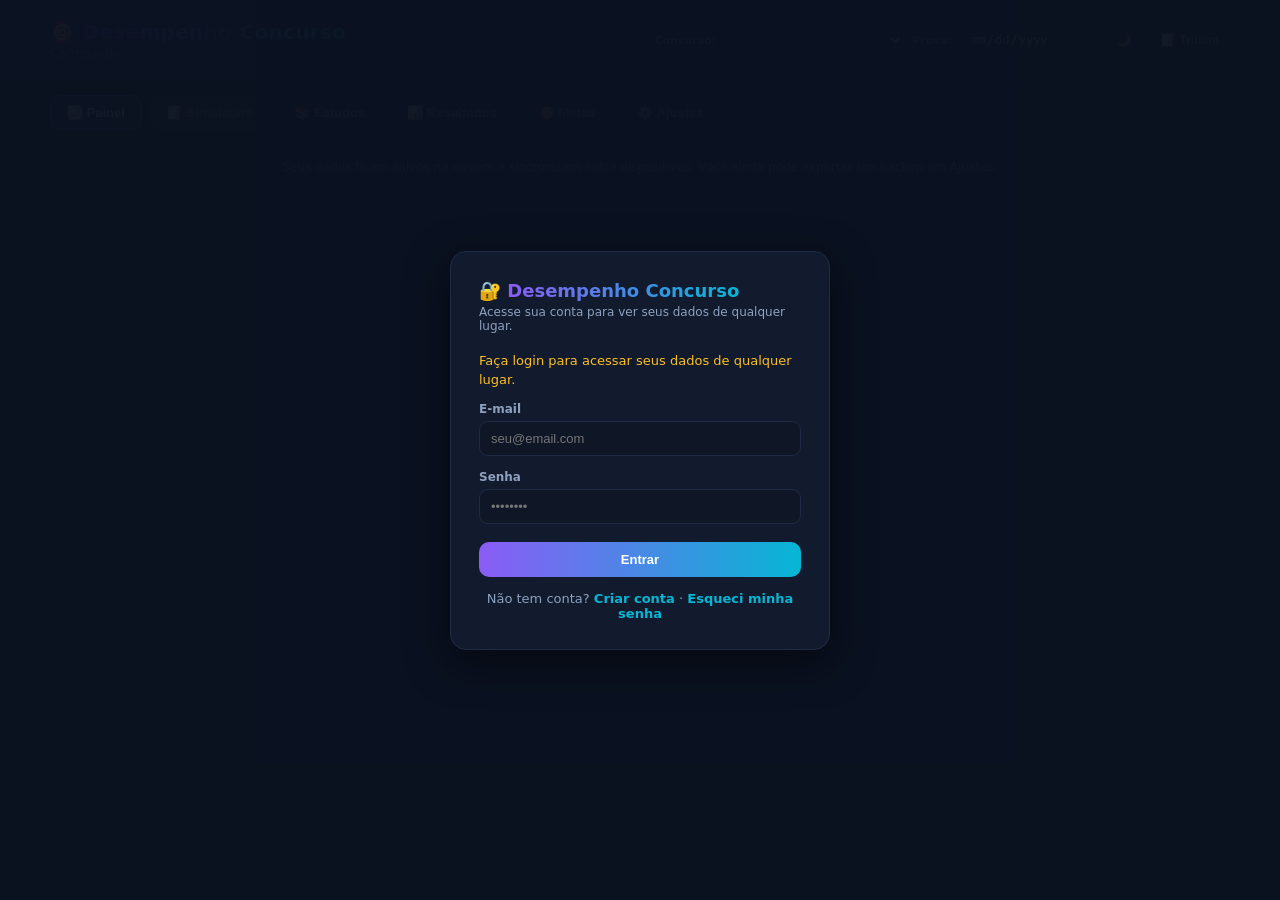
==== index.html @ bb692945 "integracao com o resultado11" ====
<!DOCTYPE html>
<html lang="pt-BR">
<head>
<meta charset="UTF-8">
<meta name="viewport" content="width=device-width, initial-scale=1">
<meta http-equiv="Content-Security-Policy" content="default-src 'self'; script-src 'self' 'unsafe-inline' 'unsafe-eval'; style-src 'self' 'unsafe-inline'; img-src 'self' data: blob:; connect-src 'self' https://previaseg.com https://*.onrender.com https://*.supabase.co; font-src 'self' data:;">
<title>Meu Desempenho — Concurso</title>
<style>
:root{
  --bg:#0b1220; --card:#121a2e; --card2:#0f1626; --border:#1f2b45;
  --text:#e2e8f0; --muted:#8ea0bd; --accent:#8b5cf6; --accent2:#06b6d4;
  --green:#34d399; --amber:#fbbf24; --red:#f87171; --blue:#60a5fa;
  --grid:#1f2b45; --ring:#1c2947; --soft:#4b5a75;
  --polyfill:rgba(139,92,246,.18); --dot:#0b1220;
}
/* ===== TEMA CLARO PROFISSIONAL (segurança e confiança) ===== */
body.theme-light{
  --bg:#eef2f8; --card:#ffffff; --card2:#f3f6fb; --border:#d6e0ee;
  --text:#17263f; --muted:#5c6d87; --accent:#1d4ed8; --accent2:#0e7490;
  --green:#059669; --amber:#d97706; --red:#dc2626; --blue:#2563eb;
  --grid:#d3dcec; --ring:#d3dcec; --soft:#64748b;
  --polyfill:rgba(29,78,216,.14); --dot:#eef2f8;
  background:var(--bg);
}
body.theme-light header{background:linear-gradient(135deg,#e3ebf7,#ffffff 60%);border-bottom-color:var(--border)}
body.theme-light nav button.active{background:linear-gradient(90deg,#e8edf7,#e2f3f8);color:#1d4ed8;border-color:var(--accent)}
body.theme-light .subnav button.active{background:linear-gradient(90deg,#e8edf7,#e2f3f8);color:#1d4ed8;border-color:var(--accent)}
body.theme-light .canete-toolbar{background:linear-gradient(135deg,#ffffff,#f3f6fb);border-color:var(--accent);box-shadow:0 4px 20px rgba(15,40,80,.12)}
body.theme-light .canete-tool.active{background:rgba(29,78,216,.1);color:#1d4ed8;border-color:var(--accent);box-shadow:0 0 8px rgba(29,78,216,.2)}
body.theme-light .canete-tool.active.tool-destaque{background:rgba(217,119,6,.12);color:#b45309;border-color:#d97706}
body.theme-light .canete-tool.active.tool-riscar{background:rgba(220,38,38,.1);color:#b91c1c;border-color:#dc2626}
body.theme-light .canete-tool.active.tool-comentar{background:rgba(37,99,235,.1);color:#1d4ed8;border-color:#2563eb}
body.theme-light .canete-tool.active.tool-borracha{background:rgba(15,23,42,.06);color:#17263f;border-color:#334155}
body.theme-light .canete-tool.active.tool-null{background:rgba(5,150,105,.12);color:#047857;border-color:#059669}
body.theme-light #auth-screen{background:rgba(238,242,248,.97)}
body.theme-light .auth-card{box-shadow:0 12px 40px rgba(15,40,80,.15)}
body.theme-light .resp-rail{background:rgba(255,255,255,.96);border-color:var(--border);box-shadow:0 4px 16px rgba(15,40,80,.12)}
body.theme-light .resp-nav.resp-nav-ok{background:rgba(29,78,216,.1);color:#1d4ed8;border-color:var(--accent)}
body.theme-light .resp-rail .sn-item.ok{background:rgba(29,78,216,.1);color:#1d4ed8;border-color:var(--accent)}
body.theme-light .resp-rail .sn-item.cur{background:rgba(14,116,144,.14);color:#0e7490}
body.theme-light .resp-alt.resp-sel{border-color:var(--accent);background:rgba(29,78,216,.07)}
body.theme-light .resp-radio{color:var(--accent)}
body.theme-light .b-purple{background:rgba(124,58,237,.08);color:#6d28d9;border-color:rgba(124,58,237,.28)}
body.theme-light .chip.active{background:rgba(29,78,216,.12);color:#1d4ed8;border-color:var(--accent)}
body.theme-light .advice b{color:#6d28d9}
body.theme-light .comment-popup{box-shadow:0 8px 24px rgba(15,40,80,.15)}
body.theme-light .cald-out{background:rgba(231,237,248,.6)}
body.theme-light .cald-cell.cald-hoje{background:rgba(29,78,216,.05)}
body.theme-light .cald-task .cald-mat{background:rgba(29,78,216,.1);color:#1d4ed8}
body.theme-light .resp-notes{box-shadow:0 8px 24px rgba(15,40,80,.12)}
body.theme-light .resp-notes-tabs .rn-tab.active{background:linear-gradient(90deg,#e8edf7,#e2f3f8);color:#1d4ed8;border-color:var(--accent)}
body.theme-light .canete-size button.active{background:rgba(29,78,216,.12)}
*{box-sizing:border-box;margin:0;padding:0}
body{background:var(--bg);color:var(--text);font-family:"Segoe UI",system-ui,Arial,sans-serif;padding-bottom:60px}
header{background:linear-gradient(135deg,#1a1147,#0b1220 60%);border-bottom:1px solid var(--border);padding:20px 24px;position:sticky;top:0;z-index:10}
header .wrap{max-width:1180px;margin:0 auto;display:flex;align-items:center;gap:16px;flex-wrap:wrap}
header h1{font-size:20px;font-weight:800;letter-spacing:.3px}
header h1 span{background:linear-gradient(90deg,var(--accent),var(--accent2));-webkit-background-clip:text;background-clip:text;color:transparent}
header .sub{color:var(--muted);font-size:12px;margin-top:2px}
nav{max-width:1180px;margin:14px auto 0;display:flex;gap:8px;flex-wrap:wrap}
nav button{background:var(--card);color:var(--muted);border:1px solid var(--border);padding:9px 16px;border-radius:10px;cursor:pointer;font-size:13px;font-weight:600;transition:.15s}
nav button:hover{color:var(--text);border-color:#33456b}
nav button.active{background:linear-gradient(90deg,#2a1c5e,#123a4a);color:#fff;border-color:var(--accent)}
main{max-width:1180px;margin:22px auto;padding:0 24px}
.view{display:none}
.view.active{display:block;animation:fade .25s ease}
@keyframes fade{from{opacity:0;transform:translateY(6px)}to{opacity:1;transform:none}}
.grid{display:grid;gap:16px}
.g-4{grid-template-columns:repeat(auto-fit,minmax(240px,1fr))}
.g-2{grid-template-columns:1.2fr 1fr}
@media(max-width:900px){.g-2{grid-template-columns:1fr}}
.card{background:var(--card);border:1px solid var(--border);border-radius:14px;padding:18px}
.card h2{font-size:15px;font-weight:700;margin-bottom:14px;display:flex;align-items:center;gap:8px}
.card h2 small{color:var(--muted);font-weight:400;font-size:11px}
.muted{color:var(--muted)}
.big{font-size:30px;font-weight:800}
.grad{background:linear-gradient(90deg,var(--accent),var(--accent2));-webkit-background-clip:text;background-clip:text;color:transparent}
.row{display:flex;justify-content:space-between;align-items:center;gap:8px;padding:8px 0;border-bottom:1px solid var(--border)}
.row:last-child{border-bottom:none}
.badge{display:inline-block;padding:3px 9px;border-radius:999px;font-size:11px;font-weight:700;white-space:nowrap}
.b-green{background:rgba(52,211,153,.12);color:var(--green);border:1px solid rgba(52,211,153,.35)}
.b-amber{background:rgba(251,191,36,.12);color:var(--amber);border:1px solid rgba(251,191,36,.35)}
.b-red{background:rgba(248,113,113,.12);color:var(--red);border:1px solid rgba(248,113,113,.35)}
.b-blue{background:rgba(96,165,250,.12);color:var(--blue);border:1px solid rgba(96,165,250,.35)}
.b-purple{background:rgba(139,92,246,.14);color:#c4b5fd;border:1px solid rgba(139,92,246,.4)}
.btn{background:linear-gradient(90deg,var(--accent),var(--accent2));color:#fff;border:none;padding:10px 18px;border-radius:10px;font-weight:700;font-size:13px;cursor:pointer;transition:.15s}
.btn:hover{filter:brightness(1.15)}
.btn.ghost{background:transparent;border:1px solid var(--border);color:var(--muted)}
.btn.ghost:hover{color:var(--text);border-color:#33456b}
.btn.danger{background:transparent;border:1px solid rgba(248,113,113,.4);color:var(--red)}
.btn.sm{padding:5px 10px;font-size:12px;border-radius:8px}
input,select{background:var(--card2);border:1px solid var(--border);color:var(--text);border-radius:9px;padding:9px 11px;font-size:13px;outline:none;width:100%}
input:focus,select:focus{border-color:var(--accent)}
label{display:block;font-size:12px;color:var(--muted);margin-bottom:5px;font-weight:600}
fieldset{border:1px solid var(--border);border-radius:12px;padding:14px;background:var(--card2)}
legend{font-size:12px;font-weight:700;color:var(--muted);padding:0 6px}
.chart-wrap{width:100%;overflow-x:auto}
svg text{font-family:"Segoe UI",system-ui,sans-serif}
.tbl{width:100%;border-collapse:collapse;font-size:13px}
.tbl th{color:var(--muted);text-align:left;font-size:11px;text-transform:uppercase;letter-spacing:.5px;padding:8px;border-bottom:1px solid var(--border)}
.tbl td{padding:9px 8px;border-bottom:1px solid var(--border)}
.tbl tr:last-child td{border-bottom:none}
.tbl .right{text-align:right}
.bar-track{height:8px;background:var(--card2);border-radius:99px;overflow:visible;position:relative;border:1px solid var(--border)}
.bar{height:100%;border-radius:99px;background:linear-gradient(90deg,var(--accent),var(--accent2))}
.bar-marker{position:absolute;top:-4px;bottom:-4px;width:2px;background:var(--amber);border-radius:2px}
.hint{font-size:12px;color:var(--muted);line-height:1.6}
.empty{padding:40px 20px;text-align:center;color:var(--muted)}
.empty .big{font-size:44px;display:block;margin-bottom:10px}
.sim-card{background:var(--card2);border:1px solid var(--border);border-radius:12px;padding:14px;margin-bottom:12px}
.sim-head{display:flex;justify-content:space-between;align-items:center;gap:10px;flex-wrap:wrap;margin-bottom:10px}
.chips{display:flex;flex-wrap:wrap;gap:6px}
.chip{font-size:11px;font-weight:700;padding:3px 8px;border-radius:7px;background:var(--card);border:1px solid var(--border)}
.chip.c-green{color:var(--green);border-color:rgba(52,211,153,.4)}
.chip.c-amber{color:var(--amber);border-color:rgba(251,191,36,.4)}
.chip.c-red{color:var(--red);border-color:rgba(248,113,113,.4)}
.chip.c-none{color:#4b5a75}
.chip.active{background:rgba(139,92,246,.25);color:#c4b5fd;border-color:var(--accent)}
.num-grid{display:grid;grid-template-columns:repeat(auto-fill,minmax(170px,1fr));gap:10px}
footer{max-width:1180px;margin:30px auto 0;padding:0 24px;color:var(--muted);font-size:12px;text-align:center}
.meta-diff{font-size:13px;font-weight:700}
.dn{display:none!important}
.advice{background:var(--card2);border-left:3px solid var(--accent2);border-radius:8px;padding:10px 12px;font-size:13px;line-height:1.55;margin-bottom:8px}
.advice b{color:#c4b5fd}
.resp-nav-wrap{display:flex;flex-wrap:wrap;gap:6px;margin-top:10px}
.resp-nav{width:34px;height:34px;border-radius:8px;border:1px solid var(--border);background:var(--card2);color:var(--muted);font-size:12px;font-weight:700;cursor:pointer}
.resp-nav:hover{border-color:var(--accent)}
.resp-nav.resp-nav-ok{background:rgba(139,92,246,.18);color:#c4b5fd;border-color:var(--accent)}
.resp-nav.resp-nav-desc{box-shadow:inset 0 0 0 1px var(--amber)}
.resp-rail{position:fixed;z-index:60;display:flex;gap:3px;padding:6px;background:rgba(18,26,46,.94);border:1px solid var(--border);box-shadow:0 4px 16px rgba(0,0,0,.35)}
.resp-rail .sn-item{width:30px;height:26px;border-radius:6px;border:1px solid var(--border);background:var(--card2);color:var(--muted);font-size:11px;font-weight:700;cursor:pointer;display:flex;align-items:center;justify-content:center;flex:none;transition:.12s}
.resp-rail .sn-item:hover{border-color:var(--accent);color:var(--text)}
.resp-rail .sn-item.ok{background:rgba(139,92,246,.18);color:#c4b5fd;border-color:var(--accent)}
.resp-rail .sn-item.desc{box-shadow:inset 0 0 0 1px var(--amber)}
.resp-rail .sn-item.cur{border-color:var(--accent2);color:#fff;background:rgba(6,182,212,.25)}
@media(min-width:901px){
  .resp-rail{right:10px;top:50%;transform:translateY(-50%);flex-direction:column;max-height:72vh;overflow-y:auto;border-radius:12px}
  .resp-content{padding-right:56px}
}
@media(max-width:900px){
  .resp-rail{left:8px;right:8px;bottom:8px;flex-direction:row;overflow-x:auto;border-radius:12px;scrollbar-width:none}
  .resp-rail::-webkit-scrollbar{display:none}
  .resp-rail .sn-item{width:26px;height:32px}
  .resp-nav-wrap{display:none}
  .resp-content{padding-bottom:56px}
}
.resp-notes-wrap{display:flex;gap:14px;align-items:flex-start}
.resp-notes{position:sticky;top:84px;width:400px;flex:none;display:flex;flex-direction:column;max-height:calc(100vh - 104px);background:var(--card);border:1px solid var(--accent);border-radius:12px;overflow:hidden;box-shadow:0 8px 24px rgba(0,0,0,.25);transition:width .15s ease}
.resp-notes.collapsed{width:40px!important}
.resp-notes.collapsed .resp-notes-body{display:none}
.resp-notes-head{display:flex;align-items:center;gap:6px;padding:8px 10px;background:var(--card2);border-bottom:1px solid var(--border);font-size:12px;font-weight:700;white-space:nowrap}
.resp-notes.collapsed .resp-notes-head{border-bottom:none;writing-mode:vertical-rl;transform:rotate(180deg);height:100%;justify-content:flex-end;padding:10px 8px}
.resp-notes-head .resp-notes-title{flex:1;min-width:0;overflow:hidden;text-overflow:ellipsis}
.resp-notes-head .resp-notes-count{font-size:10px;color:var(--muted);font-weight:600}
.resp-notes-head button{flex:none;width:22px;height:22px;border-radius:6px;border:1px solid var(--border);background:var(--card);color:var(--muted);cursor:pointer;font-size:11px;display:flex;align-items:center;justify-content:center;padding:0;line-height:1}
.resp-notes-head button:hover{border-color:var(--accent);color:var(--text)}
.resp-notes-head button.rn-clear:hover{border-color:var(--red);color:var(--red)}
.resp-notes-body{display:flex;flex-direction:column;flex:1;min-height:0}
.resp-notes-tabs{display:flex;gap:4px;padding:6px 8px 0}
.resp-notes-tabs .rn-tab{background:var(--card);color:var(--muted);border:1px solid var(--border);padding:5px 10px;border-radius:8px;cursor:pointer;font-size:11px;font-weight:700;transition:.15s}
.resp-notes-tabs .rn-tab:hover{color:var(--text)}
.resp-notes-tabs .rn-tab.active{background:linear-gradient(90deg,#1a1147,#123a4a);color:#fff;border-color:var(--accent)}
.resp-notes-pane{display:flex;flex-direction:column;flex:1;min-height:0;padding:8px}
.resp-notes-pane textarea{flex:1;background:var(--card2);border:1px solid var(--border);color:var(--text);font-size:13px;padding:10px;resize:none;outline:none;min-height:280px;font-family:inherit;line-height:1.6;border-radius:8px}
.resp-notes-pane textarea:focus{border-color:var(--accent)}
.resp-notes-pane textarea::placeholder{color:#4b5a75}
.notes-svg{width:100%;flex:1;min-height:280px;background:var(--card2);border:1px solid var(--border);border-radius:8px;touch-action:none;pointer-events:none}
.resp-notes.tool-caneta .notes-svg{pointer-events:all;cursor:crosshair}
.resp-notes.tool-borracha .notes-svg{pointer-events:none}
.resp-notes.tool-borracha .notes-svg path{pointer-events:stroke;cursor:pointer}
.resp-notes.tool-borracha .notes-svg path:hover{filter:brightness(1.5);stroke-width:8!important}
.resp-notes-foot{display:flex;align-items:center;justify-content:space-between;padding:5px 10px;border-top:1px solid var(--border);font-size:10px;color:var(--muted)}
.resp-notes-save{color:var(--green);font-weight:700}
.resp-notes-resize{position:absolute;right:-5px;top:0;bottom:0;width:10px;cursor:col-resize;z-index:5}
.resp-notes-resize::after{content:'';position:absolute;left:4px;top:20%;bottom:20%;width:2px;background:var(--border);border-radius:2px}
.resp-notes-resize:hover::after{background:var(--accent)}
.resp-notes-resize-b{position:absolute;left:0;right:0;bottom:-5px;height:10px;cursor:row-resize;z-index:5}
.resp-notes-resize-b::after{content:'';position:absolute;top:4px;left:20%;right:20%;height:2px;background:var(--border);border-radius:2px}
.resp-notes-resize-b:hover::after{background:var(--accent)}
.resp-questions{flex:1;min-width:0}
.resp-notes-save{color:var(--green);font-weight:700}
@media(max-width:900px){
  .resp-notes-wrap{flex-direction:column}
  .resp-notes{position:static;width:100%!important;max-height:none}
  .resp-notes.collapsed{width:100%!important}
  .resp-notes.collapsed .resp-notes-head{writing-mode:horizontal-tb;transform:none;height:auto;justify-content:flex-start}
  .resp-notes.collapsed .resp-notes-title{display:none}
  .resp-notes.collapsed .resp-notes-count{display:none}
  .resp-notes-resize{display:none}
  .resp-notes-resize-b{display:none}
}
.resp-alt{display:flex;gap:10px;align-items:flex-start;padding:10px 12px;border:1px solid var(--border);border-radius:10px;margin-bottom:6px;cursor:pointer;background:var(--card2);transition:.12s}
.resp-alt:hover{border-color:#33456b}
.resp-alt.resp-sel{border-color:var(--accent);background:rgba(139,92,246,.12)}
.resp-alt.resp-disc{opacity:.42;text-decoration:line-through}
.resp-radio{font-size:15px;color:var(--accent);line-height:1.3}
.resp-x{margin-left:auto;background:transparent;border:1px solid var(--border);color:var(--muted);border-radius:6px;width:24px;height:24px;cursor:pointer;font-size:11px;flex:none}
.resp-x:hover{color:var(--red);border-color:var(--red)}
.resp-x:disabled{opacity:.3;cursor:default}
.gab-sel{background:var(--card2);border:1px solid var(--border);color:var(--text);border-radius:7px;padding:2px 4px;font-size:11px;font-weight:700;cursor:pointer;width:auto}
.gab-sel:hover{border-color:var(--accent2)}

/* ===== CANETE LIVRE ===== */
.canete-toolbar{display:flex;flex-wrap:wrap;gap:6px;align-items:center;padding:10px 14px;background:linear-gradient(135deg,#1a1147,#0f1626);border:1px solid var(--accent);border-radius:12px;margin-bottom:14px;position:sticky;top:80px;z-index:50;box-shadow:0 4px 20px rgba(139,92,246,.2)}
.canete-toolbar .canete-sep{width:1px;height:26px;background:var(--border);margin:0 2px}
.canete-tool{background:var(--card);color:var(--muted);border:1px solid var(--border);padding:6px 10px;border-radius:8px;cursor:pointer;font-size:12px;font-weight:600;transition:.15s;display:flex;align-items:center;gap:5px;white-space:nowrap}
.canete-tool:hover{color:var(--text);border-color:#33456b}
.canete-tool.active{background:rgba(139,92,246,.2);color:#c4b5fd;border-color:var(--accent);box-shadow:0 0 8px rgba(139,92,246,.3)}
.canete-tool.active.tool-destaque{background:rgba(251,191,36,.15);color:var(--amber);border-color:var(--amber)}
.canete-tool.active.tool-riscar{background:rgba(248,113,113,.12);color:var(--red);border-color:var(--red)}
.canete-tool.active.tool-comentar{background:rgba(96,165,250,.12);color:var(--blue);border-color:var(--blue)}
.canete-tool.active.tool-borracha{background:rgba(255,255,255,.08);color:#e2e8f0;border-color:#e2e8f0}
.canete-tool.active.tool-null{background:rgba(52,211,153,.12);color:var(--green);border-color:var(--green)}
.canete-colors{display:flex;gap:4px;align-items:center}
.canete-color{width:22px;height:22px;border-radius:50%;border:2px solid var(--border);cursor:pointer;transition:.15s}
.canete-color:hover{transform:scale(1.15)}
.canete-color.active{border-color:var(--text);box-shadow:0 0 6px rgba(0,0,0,.3)}
.canete-size{display:flex;gap:4px;align-items:center}
.canete-size button{width:28px;height:28px;border-radius:6px;background:var(--card);border:1px solid var(--border);color:var(--muted);cursor:pointer;display:flex;align-items:center;justify-content:center;transition:.15s}
.canete-size button:hover{border-color:var(--accent)}
.canete-size button.active{border-color:var(--accent);background:rgba(139,92,246,.15)}
.canete-size button span{display:block;border-radius:50%;background:currentColor}
.resp-q{position:relative}
.resp-q .svg-overlay{position:absolute;top:0;left:0;width:100%;height:100%;pointer-events:none;z-index:30}
.resp-q.tool-caneta .svg-overlay{pointer-events:all;cursor:crosshair}
.resp-q.tool-borracha .svg-overlay{pointer-events:none}
.resp-q.tool-borracha .svg-overlay path{pointer-events:stroke;cursor:pointer}
.resp-q .svg-overlay path{pointer-events:stroke}
.resp-q.tool-borracha .svg-overlay path:hover{filter:brightness(1.5);stroke-width:8!important}
.resp-alt .resp-comment{margin-left:6px;background:rgba(96,165,250,.12);color:var(--blue);border:1px solid rgba(96,165,250,.3);border-radius:6px;padding:2px 6px;font-size:10px;cursor:pointer;white-space:nowrap;flex:none}
.resp-alt .resp-comment:hover{background:rgba(96,165,250,.2)}
.comment-popup{position:absolute;right:-8px;top:100%;z-index:15;background:var(--card);border:1px solid var(--blue);border-radius:10px;padding:10px;width:280px;box-shadow:0 8px 24px rgba(0,0,0,.4);animation:fade .15s ease}
.comment-popup textarea{width:100%;background:var(--card2);border:1px solid var(--border);color:var(--text);border-radius:8px;padding:8px;font-size:12px;resize:vertical;min-height:60px;outline:none;font-family:inherit}
.comment-popup textarea:focus{border-color:var(--blue)}
.comment-popup .comment-actions{display:flex;gap:6px;margin-top:6px;justify-content:flex-end}
.resp-alt.resp-riscado{opacity:.45}
.resp-alt.resp-riscado .resp-txt{text-decoration:line-through;text-decoration-color:var(--red);text-decoration-thickness:2px}
mark.hl{background:rgba(251,191,36,.35);color:inherit;border-radius:2px;padding:0 1px}
mark.hl.hl-green{background:rgba(52,211,153,.3)}
mark.hl.hl-blue{background:rgba(96,165,250,.3)}
mark.hl.hl-pink{background:rgba(244,114,182,.3)}
.anotacoes-ocultas .svg-overlay path{opacity:0!important;transition:opacity .2s}
.anotacoes-ocultas mark.hl{background:transparent!important}
.anotacoes-ocultas .resp-riscado{opacity:1!important}
.anotacoes-ocultas .resp-riscado .resp-txt{text-decoration:none!important}
.anotacoes-ocultas .resp-comment{display:none!important}
@keyframes spin{from{transform:rotate(0deg)}to{transform:rotate(360deg)}}
.spinner{display:inline-block;width:16px;height:16px;border:2px solid var(--border);border-top-color:var(--accent);border-radius:50%;animation:spin .8s linear infinite;vertical-align:middle;margin-right:6px}

/* ===== ABA ESTUDOS (Cronograma de Estudos) ===== */
.subnav{display:flex;gap:8px;flex-wrap:wrap;margin-bottom:16px}
.subnav button{background:var(--card);color:var(--muted);border:1px solid var(--border);padding:8px 14px;border-radius:10px;cursor:pointer;font-size:12px;font-weight:600;transition:.15s}
.subnav button:hover{color:var(--text);border-color:#33456b}
.subnav button.active{background:linear-gradient(90deg,#1a1147,#123a4a);color:#fff;border-color:var(--accent)}
.est-tab{display:none}
.est-tab.active{display:block;animation:fade .25s ease}
.kpi-grid{display:grid;grid-template-columns:repeat(auto-fit,minmax(150px,1fr));gap:12px}
.kpi{background:var(--card);border:1px solid var(--border);border-radius:12px;padding:14px 16px;position:relative;overflow:hidden}
.kpi::before{content:'';position:absolute;top:0;left:0;right:0;height:3px;background:linear-gradient(90deg,var(--accent),var(--accent2))}
.kpi .k-label{font-size:11px;color:var(--muted);font-weight:700;text-transform:uppercase;letter-spacing:.5px;margin-bottom:6px}
.kpi .k-value{font-size:22px;font-weight:800}
.kpi .k-sub{font-size:11px;color:var(--muted);margin-top:3px}
.kpi.k-green::before{background:var(--green)}
.kpi.k-amber::before{background:var(--amber)}
.kpi.k-red::before{background:var(--red)}
.kpi.k-blue::before{background:var(--blue)}
.est-mat-row{display:flex;gap:8px;align-items:center;padding:10px;background:var(--card2);border:1px solid var(--border);border-radius:10px;margin-bottom:8px}
.est-mat-row input[type=text]{width:auto;flex:1}
.mini-check{display:flex;gap:6px;align-items:center;font-size:12px;color:var(--muted);white-space:nowrap}
.mini-check input{width:auto;accent-color:var(--accent)}
.num-input{width:64px!important;text-align:center}
.crono-wrap{display:flex;flex-direction:column;align-items:center;gap:10px;padding:20px;background:var(--card2);border:1px solid var(--accent);border-radius:14px;text-align:center}
.crono-display{font-size:44px;font-weight:800;font-variant-numeric:tabular-nums;letter-spacing:2px;background:linear-gradient(90deg,var(--accent),var(--accent2));-webkit-background-clip:text;background-clip:text;color:transparent}
.crono-display.running{color:#fff;-webkit-text-fill-color:#fff}
.crono-accum{font-size:13px;color:var(--muted);font-variant-numeric:tabular-nums}
.crono-btns{display:flex;gap:8px;flex-wrap:wrap;justify-content:center}
.crono-btns .btn{padding:9px 16px;font-size:12px}
.btn.start{background:linear-gradient(90deg,#065f46,#34d399);color:#052e22}
.btn.stop{background:linear-gradient(90deg,#7f1d1d,#f87171);color:#2a0a0a}
.est-topic-table .t-ok{width:44px;text-align:center}
.est-topic-table td input[type=checkbox]{width:auto;accent-color:var(--green);transform:scale(1.25);cursor:pointer}
.est-topic-table td input[type=number]{width:64px;text-align:center}
.est-topic-table tr.tp-feito td{opacity:.55}
.est-topic-table tr.tp-feito td:first-child{opacity:1}
.tp-name{font-size:13px}
.tp-check{display:flex;gap:10px;align-items:center;flex-wrap:wrap}
.tp-check label{display:flex;gap:4px;align-items:center;margin:0;font-size:12px;font-weight:600;color:var(--muted);cursor:pointer;white-space:nowrap}
.tp-check input{width:auto;accent-color:var(--accent2)}
.progress-mini{height:6px;background:var(--card2);border-radius:99px;overflow:hidden;border:1px solid var(--border);flex:1;min-width:60px}
.progress-mini .bar{height:100%;border-radius:99px;background:linear-gradient(90deg,var(--accent),var(--accent2));transition:width .3s}
.agenda-grid{display:grid;grid-template-columns:90px repeat(7,1fr);gap:1px;background:var(--border);border:1px solid var(--border);border-radius:12px;overflow:hidden}
.agenda-grid .ag-cell{background:var(--card2);padding:6px}
.agenda-grid .ag-head{background:var(--card);font-size:11px;font-weight:700;color:var(--muted);text-align:center;padding:8px 4px;text-transform:uppercase;letter-spacing:.4px}
.agenda-grid .ag-time{background:var(--card);font-size:11px;font-weight:700;color:var(--muted);display:flex;align-items:center;justify-content:center;padding:6px 4px;text-align:center}
.agenda-grid input{background:transparent;border:none;padding:4px;font-size:11px;width:100%;text-align:center}
.agenda-grid input:focus{border:1px solid var(--accent);border-radius:6px}
.agenda-grid .ag-hoje{outline:2px solid var(--accent);outline-offset:-2px}
.agenda-legend{display:flex;gap:12px;flex-wrap:wrap;margin-top:10px;font-size:12px;color:var(--muted)}
.agenda-legend span{display:flex;align-items:center;gap:5px}
.dot{width:10px;height:10px;border-radius:50%;display:inline-block}
.cal-grid{display:grid;grid-template-columns:repeat(7,minmax(160px,1fr));gap:1px;background:var(--border);border:1px solid var(--border);border-radius:12px;overflow:hidden;margin-bottom:10px;min-width:1120px}
.cal-head{background:var(--card);font-size:11px;font-weight:700;color:var(--muted);text-align:center;padding:8px 4px;text-transform:uppercase;letter-spacing:.4px}
.cal-cell{background:var(--card2);padding:8px;min-height:104px;min-width:0;display:flex;flex-direction:column;gap:6px}
.cal-cell .cal-date{font-size:11px;font-weight:700;color:var(--muted)}
.cal-cell.passado{opacity:.55}
.cal-cell.cal-out{background:rgba(15,22,38,.4);opacity:.5}
.cal-cell.cal-hoje{outline:2px solid var(--accent);outline-offset:-2px}
.cal-slot{display:flex;gap:4px;align-items:flex-start}
.cal-slot select{width:auto;flex:1;font-size:11px;padding:4px 6px;background:var(--card);min-width:0}
.cal-slot button{flex:none;width:24px;height:24px;border-radius:6px;border:1px solid var(--border);background:var(--card);color:var(--muted);cursor:pointer;font-size:11px;display:flex;align-items:center;justify-content:center}
.cal-slot button:hover{border-color:var(--accent);color:var(--text)}
.cal-slot button.ok{border-color:var(--green);color:var(--green);background:rgba(52,211,153,.12)}
.cal-slot button.ok:hover{color:var(--green)}
.cal-slot button.pend{opacity:.45}
.cal-slot button.pend:hover{opacity:1}
.cal-slot-name{flex:1;min-width:0;font-size:11px;font-weight:600;line-height:1.35;color:var(--text);background:var(--card);border:1px solid var(--border);border-left-width:3px;border-radius:7px;padding:5px 7px;cursor:pointer;word-break:break-word;overflow-wrap:anywhere;transition:.15s}
.cal-slot-name:hover{border-color:var(--accent)}
.cal-slot.feito .cal-slot-name{text-decoration:line-through;opacity:.6}
.cal-actions{display:flex;gap:8px;align-items:center;flex-wrap:wrap;margin-bottom:10px}
.est-obs{width:100%;background:var(--card2);border:1px solid var(--border);color:var(--text);border-radius:9px;padding:9px 11px;font-size:13px;resize:vertical;min-height:70px;outline:none;font-family:inherit}
.est-obs:focus{border-color:var(--accent)}
.rev-dates{display:flex;gap:8px;flex-wrap:wrap}
.rev-dates label{display:flex;gap:6px;align-items:center;margin:0;font-size:12px;color:var(--muted);font-weight:600}
.rev-dates input{width:auto;background:var(--card2)}
/* Árvore de conteúdo programático: Tópico > Subtópico > Conteúdo */
.tp-block{border-left:3px solid var(--accent)}
.tp-head-row td{background:rgba(139,92,246,.08)}
.tp-head{display:flex;align-items:center;gap:8px;flex-wrap:wrap}
.tp-badge{font-size:10px;font-weight:800;letter-spacing:.5px;color:#c4b5fd;background:rgba(139,92,246,.18);border-radius:6px;padding:2px 7px;white-space:nowrap}
.tp-title{flex:1;min-width:180px;font-weight:800;border:1px dashed var(--border);background:transparent}
.tp-head .hint{white-space:nowrap}
.tp-sub .tp-indent{color:var(--accent2);font-weight:800;margin-right:2px}
.tp-name-flex{display:flex;align-items:center;gap:6px;min-width:180px}
.tp-add-row td{background:rgba(255,255,255,.015)}
.tp-add-sub,.cont-add{display:flex;gap:6px;flex-wrap:wrap;align-items:center}
.tp-add-sub input{flex:1;min-width:200px;font-size:12px}
.tp-cont-row td{padding:6px 10px!important}
.cont-wrap{display:flex;flex-direction:column;gap:6px;padding:2px 0 4px 16px;margin-left:10px;border-left:2px dashed var(--border)}
.cont-list{display:flex;flex-direction:column;gap:4px}
.cont-chip{display:flex;align-items:center;gap:6px;background:var(--card2);border:1px solid var(--border);border-radius:8px;padding:3px 6px;font-size:12px}
.cont-chip.done{opacity:.55}
.cont-chip.done .cont-nome{text-decoration:line-through}
.cont-chip input[type=checkbox]{width:auto;accent-color:var(--green);flex:none}
.cont-chip .cont-nome{flex:1;background:transparent;border:none;color:var(--text);font-size:12px;padding:1px;min-width:120px}
.cont-chip .cont-nome:focus{border:1px solid var(--accent);border-radius:5px}
.cont-chip select{width:auto;font-size:11px;padding:2px 4px;background:var(--card);flex:none}
.cont-chip .cont-del{background:transparent;border:none;color:var(--muted);cursor:pointer;font-size:11px;padding:0 3px;flex:none}
.cont-chip .cont-del:hover{color:var(--red)}
.cont-add input[type=text]{flex:1;min-width:180px;font-size:12px}
.cont-add select{width:auto}
.import-box{display:flex;gap:8px;flex-wrap:wrap;align-items:center;padding:12px;background:var(--card2);border:1px solid var(--border);border-radius:12px;margin-bottom:10px}
.import-box input[type=file]{flex:1;min-width:220px;font-size:12px;color:var(--muted)}
.import-box select{width:auto}
.import-hint pre{background:var(--card2);border:1px solid var(--border);border-radius:10px;padding:10px 12px;font-size:11px;line-height:1.7;overflow-x:auto;margin:8px 0 0;color:var(--muted)}
/* Calendário dinâmico de tarefas */
.cald-nav{display:flex;align-items:center;gap:8px;flex-wrap:wrap;margin-bottom:12px}
.cald-nav .cald-title{font-size:16px;font-weight:800;flex:1;min-width:140px}
.cald-form{display:flex;gap:8px;flex-wrap:wrap;align-items:center;margin-bottom:14px;padding:12px;background:var(--card2);border:1px solid var(--border);border-radius:12px}
.cald-form input,.cald-form select{width:auto}
.cald-form input[type=text]{flex:1;min-width:180px}
.cald-grid{display:grid;grid-template-columns:repeat(7,1fr);gap:1px;background:var(--border);border:1px solid var(--border);border-radius:12px;overflow:hidden}
.cald-head{background:var(--card);font-size:11px;font-weight:700;color:var(--muted);text-align:center;padding:8px 4px;text-transform:uppercase;letter-spacing:.4px}
.cald-cell{background:var(--card2);padding:6px;min-height:112px;display:flex;flex-direction:column;gap:4px}
.cald-cell.cald-out{background:rgba(15,22,38,.4);opacity:.5}
.cald-cell.cald-hoje{outline:2px solid var(--accent);outline-offset:-2px;background:rgba(139,92,246,.06)}
.cald-top{display:flex;align-items:center;gap:4px;margin-bottom:2px}
.cald-num{font-size:12px;font-weight:800;color:var(--muted);flex:1}
.cald-cell.cald-hoje .cald-num{color:var(--accent2)}
.cald-top button{flex:none;width:20px;height:20px;border-radius:6px;border:1px solid var(--border);background:var(--card);color:var(--muted);cursor:pointer;font-size:11px;display:flex;align-items:center;justify-content:center;padding:0;line-height:1}
.cald-top button:hover{border-color:var(--accent);color:var(--text)}
.cald-tasks{display:flex;flex-direction:column;gap:3px;overflow-y:auto;max-height:190px}
.cald-task{display:flex;align-items:flex-start;gap:4px;background:var(--card);border:1px solid var(--border);border-radius:7px;padding:3px 5px;font-size:11px;flex-wrap:wrap}
.cald-task.feita{opacity:.5}
.cald-task.feita .cald-tit{text-decoration:line-through}
.cald-task input[type=checkbox]{width:auto;accent-color:var(--green);margin:0;flex:none}
.cald-task input[type=time]{width:56px;background:transparent;border:none;color:var(--muted);font-size:10px;padding:0;flex:none}
.cald-task .cald-tit{flex:1;background:transparent;border:none;color:var(--text);font-size:11px;padding:0;min-width:0;white-space:normal;word-break:break-word;line-height:1.3}
.cald-task .cald-tit:focus{border:1px solid var(--accent);border-radius:4px}
.cald-task .cald-mat{flex:none;font-size:9px;font-weight:700;color:#c4b5fd;background:rgba(139,92,246,.15);border-radius:5px;padding:1px 5px;white-space:nowrap;max-width:80px;overflow:hidden;text-overflow:ellipsis}
.cald-task .cald-del{flex:none;width:18px;height:18px;border-radius:5px;border:none;background:transparent;color:var(--muted);cursor:pointer;font-size:10px;padding:0;display:flex;align-items:center;justify-content:center;line-height:1}
.cald-task .cald-del:hover{color:var(--red)}
/* Modal / gerador de plano de estudo */
.modal-back{position:fixed;inset:0;background:rgba(5,10,20,.68);z-index:250;display:flex;align-items:flex-start;justify-content:center;padding:24px 16px;overflow-y:auto}
.modal-card{background:var(--card);border:1px solid var(--border);border-radius:16px;padding:22px;width:100%;max-width:780px;box-shadow:0 18px 60px rgba(0,0,0,.55)}
.modal-head{display:flex;align-items:center;justify-content:space-between;gap:10px;margin-bottom:12px}
.modal-head h2{margin:0;font-size:17px;display:flex;align-items:center;gap:8px}
.modal-x{background:transparent;border:1px solid var(--border);color:var(--muted);width:30px;height:30px;border-radius:9px;cursor:pointer;font-size:13px;line-height:1}
.modal-x:hover{color:var(--text);border-color:#33456b}
.plano-sec{border-top:1px solid var(--border);padding-top:14px;margin-top:14px}
.plano-sec h3{font-size:12px;text-transform:uppercase;letter-spacing:.5px;color:var(--muted);margin-bottom:10px}
.plano-dias{display:flex;gap:6px;flex-wrap:wrap}
.plano-dia{display:flex;align-items:center;gap:5px;padding:7px 11px;border:1px solid var(--border);border-radius:9px;font-size:12px;font-weight:600;color:var(--muted);cursor:pointer;margin:0}
.plano-dia.on{border-color:var(--accent);color:var(--text);background:rgba(139,92,246,.12)}
.plano-dia input{width:auto;accent-color:var(--accent);margin:0}
.plano-grid{display:grid;grid-template-columns:repeat(auto-fit,minmax(190px,1fr));gap:12px;margin-top:12px}
.plano-grid label{display:block;font-size:12px;color:var(--muted);font-weight:600;margin-bottom:5px}
.plano-grid select{width:100%}
.plano-btns{display:flex;gap:8px;flex-wrap:wrap;margin-bottom:8px}
.plano-prio-list{max-height:280px;overflow-y:auto;border:1px solid var(--border);border-radius:12px;padding:4px 12px;background:var(--card2)}
.plano-prio{display:flex;align-items:center;gap:12px;padding:8px 0;border-bottom:1px solid var(--border)}
.plano-prio:last-child{border-bottom:none}
.plano-prio-info{flex:1;min-width:0;display:flex;flex-direction:column;font-size:13px}
.plano-prio-info b{white-space:nowrap;overflow:hidden;text-overflow:ellipsis}
.plano-prio-info .muted{font-size:11px}
.plano-prio select{width:auto;flex:none}
.plano-check{display:flex;align-items:center;gap:8px;font-size:12px;color:var(--muted);margin:10px 0 0;cursor:pointer;font-weight:600}
.plano-check input{width:auto;accent-color:var(--accent);margin:0}
.plano-resumo{margin-top:16px;padding:11px 13px;border-radius:11px;background:var(--card2);border:1px solid var(--border);font-size:12px;color:var(--muted);line-height:1.7}
.plano-resumo b{color:var(--text)}
.plano-actions{display:flex;justify-content:flex-end;gap:8px;margin-top:16px;flex-wrap:wrap}
details.card summary{cursor:pointer;user-select:none}
details.card summary::-webkit-details-marker{color:var(--muted)}
@media(max-width:900px){
  .cald-grid{grid-template-columns:repeat(7,minmax(120px,1fr));overflow-x:auto}
  .cald-cell{min-height:90px}
  .cal-grid{grid-template-columns:repeat(7,minmax(160px,1fr))}
  .cal-cell{min-height:96px}
}

/* ===== LOGIN / AUTH ===== */
#auth-screen{position:fixed;inset:0;background:rgba(11,18,32,.97);z-index:200;display:flex;align-items:center;justify-content:center;padding:20px}
.auth-card{background:var(--card);border:1px solid var(--border);border-radius:16px;padding:28px;width:100%;max-width:380px;box-shadow:0 12px 40px rgba(0,0,0,.5)}
.auth-card h2{font-size:18px;font-weight:800;margin-bottom:4px}
.auth-card .sub{color:var(--muted);font-size:12px;margin-bottom:18px}
.auth-card label{display:block;font-size:12px;color:var(--muted);margin-bottom:5px;font-weight:600}
.auth-card input{margin-bottom:14px}
.auth-card .btn{width:100%;margin-top:4px}
.auth-card .auth-links{margin-top:14px;font-size:13px;color:var(--muted);text-align:center}
.auth-card .auth-links a{color:var(--accent2);text-decoration:none;font-weight:600}
.auth-card .auth-links a:hover{text-decoration:underline}
.auth-msg{font-size:13px;color:var(--amber);margin-bottom:12px;line-height:1.5;min-height:0}
#auth-user{display:none;align-items:center;gap:8px}
#auth-email-label{font-size:12px;color:var(--muted);max-width:200px;overflow:hidden;text-overflow:ellipsis;white-space:nowrap}
#sync-status{font-size:11px;color:var(--muted)}
</style>
</head>
<body>

<header>
  <div class="wrap">
    <div>
      <h1>🎯 <span>Desempenho Concurso</span></h1>
      <div class="sub" id="header-sub">Carregando...</div>
    </div>
    <div style="margin-left:auto;display:flex;align-items:center;gap:8px">
      <label style="font-size:11px;color:var(--muted);margin:0;white-space:nowrap">Concurso:</label>
      <select id="sel-concurso" onchange="switchConcurso(this.value)" style="width:auto;min-width:180px;font-weight:700"></select>
      <label style="font-size:11px;color:var(--muted);margin:0;white-space:nowrap">Prova:</label>
      <input type="date" id="inp-data-prova" onchange="setDataProva(this.value)" style="width:auto;background:var(--card2);border:1px solid var(--border);color:var(--text);border-radius:9px;padding:6px 9px;font-size:12px;outline:none" title="Data da prova — informe para ver a contagem regressiva">
      <span id="countdown-prova"></span>
      <button class="btn ghost sm" id="btn-tema" onclick="toggleTema()" title="Alternar tema claro/escuro">🌙</button>
      <button class="btn ghost sm" onclick="triliumOpenNote('')" title="Abrir o Trilium (anotações de estudo)">📝 Trilium</button>
      <div id="auth-user">
        <span id="auth-email-label"></span>
        <span id="sync-status"></span>
        <button class="btn ghost sm" onclick="doLogout()">Sair</button>
      </div>
    </div>
  </div>
</header>

<nav>
  <button data-view="dashboard" class="active">📈 Painel</button>
  <button data-view="simulados">📝 Simulados</button>
  <button data-view="estudos">📚 Estudos</button>
  <button data-view="resultados">📊 Resultados</button>
  <button data-view="metas">🎯 Metas</button>
  <button data-view="ajustes">⚙️ Ajustes</button>
</nav>

<main>

  <section id="view-dashboard" class="view active"></section>
  <section id="view-simulados" class="view"></section>
  <section id="view-estudos" class="view"></section>
  <section id="view-resultados" class="view"></section>
  <section id="view-metas" class="view"></section>
  <section id="view-ajustes" class="view"></section>

</main>

<footer>Seus dados ficam salvos na nuvem e sincronizam entre dispositivos. Você ainda pode exportar um backup em Ajustes.</footer>

<div id="auth-screen" class="dn">
  <div class="auth-card">
    <h2>🔐 <span class="grad">Desempenho Concurso</span></h2>
    <div class="sub">Acesse sua conta para ver seus dados de qualquer lugar.</div>
    <div id="auth-msg" class="auth-msg"></div>
    <div id="auth-login">
      <label>E-mail</label>
      <input id="auth-email" type="email" autocomplete="email" placeholder="seu@email.com">
      <label>Senha</label>
      <input id="auth-pass" type="password" autocomplete="current-password" placeholder="••••••••">
      <button class="btn" onclick="doLogin()">Entrar</button>
      <div class="auth-links">Não tem conta? <a href="#" onclick="showRegister();return false">Criar conta</a> · <a href="#" onclick="showForgot();return false">Esqueci minha senha</a></div>
    </div>
    <div id="auth-register" class="dn">
      <label>E-mail</label>
      <input id="reg-email" type="email" autocomplete="email" placeholder="seu@email.com">
      <label>Senha</label>
      <input id="reg-pass" type="password" autocomplete="new-password" placeholder="mínimo 6 caracteres">
      <label>Confirmar senha</label>
      <input id="reg-pass2" type="password" autocomplete="new-password" placeholder="repita a senha">
      <button class="btn" onclick="doRegister()">Criar conta</button>
      <div class="auth-links">Já tem conta? <a href="#" onclick="showLogin();return false">Entrar</a></div>
    </div>
    <div id="auth-forgot" class="dn">
      <label>E-mail cadastrado</label>
      <input id="forgot-email" type="email" autocomplete="email" placeholder="seu@email.com">
      <button class="btn" onclick="doForgot()">Enviar link de recuperação</button>
      <div class="auth-links"><a href="#" onclick="showLogin();return false">← Voltar ao login</a></div>
    </div>
    <div id="auth-reset" class="dn">
      <label>Nova senha</label>
      <input id="reset-pass" type="password" autocomplete="new-password" placeholder="mínimo 6 caracteres">
      <label>Confirmar nova senha</label>
      <input id="reset-pass2" type="password" autocomplete="new-password" placeholder="repita a senha">
      <button class="btn" onclick="doResetPassword()">Definir nova senha</button>
      <div class="auth-links"><a href="#" onclick="showLogin();return false">← Voltar ao login</a></div>
    </div>
    <div id="auth-loading" class="dn" style="text-align:center;padding:18px 0">
      <span class="spinner"></span>Sincronizando dados…
    </div>
  </div>
</div>

<div id="est-plano-modal" class="modal-back dn" onclick="estPlanoModalClick(event)">
  <div class="modal-card">
    <div class="modal-head">
      <h2>🧠 Gerar plano de estudo</h2>
      <button class="modal-x" onclick="estFecharPlanoModal()" title="Fechar">✕</button>
    </div>
    <div id="est-plano-body"></div>
  </div>
</div>

<script src="api-config.js"></script>
<script src="api.js"></script>
<script src="assets/xlsx.full.min.js"></script>
<script src="regras-extracao.js"></script>
<script>
const LS_KEY = 'desempenho-concurso-v1';
/* ===== ABA ESTUDOS — Cronograma de Estudos (importado do Cronograma-Estudos -PPPB.xlsm) ===== */

const ESTUDO_SEED = [{n:"PORTUGUÊS",tp:[{n:"Compreensão e interpretação de textos",p:0,v:0,a:0,q:0,c:0},{n:"Tipos e gêneros textuais",p:0,v:0,a:0,q:0,c:0},{n:"Significação de palavras e expressões",p:0,v:0,a:0,q:0,c:0},{n:"Sinônimos e antônimos",p:0,v:0,a:0,q:0,c:0},{n:"Ortografia oficial",p:0,v:0,a:0,q:0,c:0},{n:"Classes de palavras: variáveis e invariáveis e suas funções no texto",p:0,v:0,a:0,q:0,c:0},{n:"Concordâncias: verbal e nominal",p:0,v:0,a:0,q:0,c:0},{n:"Tempos simples dos verbos",p:0,v:0,a:0,q:0,c:0},{n:"Conjugações verbais",p:0,v:0,a:0,q:0,c:0},{n:"Colocação de pronomes nas frases",p:0,v:0,a:0,q:0,c:0},{n:"Sintaxe: termos essenciais, integrantes e acessórios da oração",p:0,v:0,a:0,q:0,c:0},{n:"Tipos de predicado",p:0,v:0,a:0,q:0,c:0},{n:"Classificação das palavras quanto ao número de sílabas",p:0,v:0,a:0,q:0,c:0},{n:"Dígrafos, encontros vocálicos e consonantais",p:0,v:0,a:0,q:0,c:0},{n:"Divisão silábica",p:0,v:0,a:0,q:0,c:0},{n:"Processos de formação de palavras: derivação, composição e outros processos",p:0,v:0,a:0,q:0,c:0}],rev:[],o:"",tm:0},{n:"Hist. Asp Geoecon",tp:[{n:"A Capitania do Rio Grande na história das capitanias donatárias (Século XVI)",p:0,v:0,a:0,q:0,c:0},{n:"Indígenas nos sertões do Rio Grande colonial",p:0,v:0,a:0,q:0,c:0},{n:"Economia e fiscalidade no período colonial: Arrecadação de tributos na Capitania do Rio Grande",p:0,v:0,a:0,q:0,c:0},{n:"A seca e a questão sanitária no Século XIX",p:0,v:0,a:0,q:0,c:0},{n:"Terra dos salineiros: Trabalhadores da extração de sal no Rio Grande do Norte",p:0,v:0,a:0,q:0,c:0},{n:"30 de setembro e a política abolicionista de vanguarda mossoroense",p:0,v:0,a:0,q:0,c:0},{n:"Motim das Mulheres",p:0,v:0,a:0,q:0,c:0},{n:"Representatividade potiguar na comunicação nacional com o jornal “O Mossoroense”, o 3º jornal mais antigo do Brasil",p:0,v:0,a:0,q:0,c:0},{n:"Política e sociedade: Mossoró e a resistência ao bando de Lampião",p:0,v:0,a:0,q:0,c:0},{n:"O movimento de 1930 no Rio Grande do Norte",p:0,v:0,a:0,q:0,c:0},{n:"Revolta de Princesa",p:0,v:0,a:0,q:0,c:0},{n:"Guerra de Polícia: o confronto da polícia militar com os “homens de bem” nos sertões de 1929",p:0,v:0,a:0,q:0,c:0},{n:"Regime Militar no Rio Grande do Norte (1964-1985)",p:0,v:0,a:0,q:0,c:0},{n:"Aspectos geoeconômicos do Rio Grande do Norte",p:0,v:0,a:0,q:0,c:0},{n:"O RN na atualidade: turismo, economia, indústria, política e sociedade",p:0,v:0,a:0,q:0,c:0},{n:"Interação da natureza com o processo produtivo no RN",p:0,v:0,a:0,q:0,c:0}],rev:[],o:"",tm:0},{n:"Est.do Servidor",tp:[{n:"Lei nº 6.174/1993 — Estatuto do Servidor",p:0,v:0,a:0,q:0,c:0},{n:"Regime disciplinar",p:0,v:0,a:0,q:0,c:0},{n:"Direitos, deveres e proibições",p:0,v:0,a:0,q:0,c:0},{n:"Processo administrativo disciplinar",p:0,v:0,a:0,q:0,c:0}],rev:[],o:"",tm:0},{n:"LEI EX. PENAL",tp:[{n:"Lei de Execução Penal — Lei nº 7.210/84",p:0,v:0,a:0,q:0,c:0},{n:"Objeto e aplicação",p:0,v:0,a:0,q:0,c:0},{n:"Órgãos da execução penal",p:0,v:0,a:0,q:0,c:0},{n:"Estabelecimentos penais",p:0,v:0,a:0,q:0,c:0},{n:"Classificação dos condenados",p:0,v:0,a:0,q:0,c:0},{n:"Progressão e regressão de regime",p:0,v:0,a:0,q:0,c:0},{n:"Trabalho do preso",p:0,v:0,a:0,q:0,c:0},{n:"Deveres e direitos do preso",p:0,v:0,a:0,q:0,c:0},{n:"Assistência ao preso",p:0,v:0,a:0,q:0,c:0},{n:"Faltas disciplinares",p:0,v:0,a:0,q:0,c:0},{n:"Remição",p:0,v:0,a:0,q:0,c:0},{n:"Livramento condicional",p:0,v:0,a:0,q:0,c:0},{n:"Prisão albergue domiciliar",p:0,v:0,a:0,q:0,c:0},{n:"Monitoração eletrônica",p:0,v:0,a:0,q:0,c:0},{n:"Saída temporária",p:0,v:0,a:0,q:0,c:0},{n:"Execução das penas em espécie",p:0,v:0,a:0,q:0,c:0},{n:"Execução das medidas de segurança",p:0,v:0,a:0,q:0,c:0},{n:"Recursos na execução penal",p:0,v:0,a:0,q:0,c:0},{n:"Prisão preventiva",p:0,v:0,a:0,q:0,c:0},{n:"Prisão temporária",p:0,v:0,a:0,q:0,c:0},{n:"Cumprimento de pena provisória",p:0,v:0,a:0,q:0,c:0},{n:"Estabelecimentos penais federais",p:0,v:0,a:0,q:0,c:0},{n:"Regime Disciplinar Diferenciado (RDD)",p:0,v:0,a:0,q:0,c:0},{n:"Competência para execução penal",p:0,v:0,a:0,q:0,c:0},{n:"Incidentes da execução",p:0,v:0,a:0,q:0,c:0},{n:"Suspensão condicional da pena (surse)",p:0,v:0,a:0,q:0,c:0},{n:"Pena de multa na execução",p:0,v:0,a:0,q:0,c:0},{n:"Extinção da punibilidade",p:0,v:0,a:0,q:0,c:0},{n:"Conselho Penitenciário",p:0,v:0,a:0,q:0,c:0},{n:"Patronato e assistência aos egressos",p:0,v:0,a:0,q:0,c:0}],rev:[],o:"",tm:0},{n:"DIREITOS HUMANOS",tp:[{n:"Declaração Universal dos Direitos Humanos (1948)",p:0,v:0,a:0,q:0,c:0},{n:"Direitos humanos na Constituição Federal de 1988",p:0,v:0,a:0,q:0,c:0},{n:"Tratados internacionais de direitos humanos",p:0,v:0,a:0,q:0,c:0},{n:"Sistema interamericano de direitos humanos",p:0,v:0,a:0,q:0,c:0},{n:"Pacto de San José da Costa Rica",p:0,v:0,a:0,q:0,c:0},{n:"Convenção contra a Tortura",p:0,v:0,a:0,q:0,c:0},{n:"Regras de Mandela (Regras Mínimas para o Tratamento de Presos)",p:0,v:0,a:0,q:0,c:0},{n:"Convenção sobre os Direitos da Criança",p:0,v:0,a:0,q:0,c:0},{n:"Convenção sobre a Eliminação de Todas as Formas de Discriminação contra a Mulher",p:0,v:0,a:0,q:0,c:0},{n:"Convenção Internacional sobre a Eliminação de Todas as Formas de Discriminação Racial",p:0,v:0,a:0,q:0,c:0},{n:"Pessoas com deficiência: Lei Brasileira de Inclusão",p:0,v:0,a:0,q:0,c:0},{n:"Direitos humanos e o sistema prisional",p:0,v:0,a:0,q:0,c:0},{n:"Direitos humanos e a atuação policial",p:0,v:0,a:0,q:0,c:0},{n:"Tortura e tratamento degradante",p:0,v:0,a:0,q:0,c:0},{n:"Igualdade e não discriminação",p:0,v:0,a:0,q:0,c:0},{n:"Direitos sociais",p:0,v:0,a:0,q:0,c:0},{n:"Direitos civis e políticos",p:0,v:0,a:0,q:0,c:0},{n:"Direitos econômicos, sociais e culturais",p:0,v:0,a:0,q:0,c:0},{n:"Responsabilidade do Estado na proteção dos direitos humanos",p:0,v:0,a:0,q:0,c:0},{n:"Povos indígenas e comunidades tradicionais",p:0,v:0,a:0,q:0,c:0},{n:"Refugiados e migrantes",p:0,v:0,a:0,q:0,c:0},{n:"Direito à vida, à liberdade e à segurança pessoal",p:0,v:0,a:0,q:0,c:0},{n:"Direito à privacidade",p:0,v:0,a:0,q:0,c:0},{n:"Liberdade de expressão",p:0,v:0,a:0,q:0,c:0},{n:"Direito de reunião e associação",p:0,v:0,a:0,q:0,c:0},{n:"Devido processo legal",p:0,v:0,a:0,q:0,c:0},{n:"Presunção de inocência",p:0,v:0,a:0,q:0,c:0},{n:"Direito à educação",p:0,v:0,a:0,q:0,c:0},{n:"Direito à saúde",p:0,v:0,a:0,q:0,c:0},{n:"Direito à moradia",p:0,v:0,a:0,q:0,c:0},{n:"Direito ao trabalho",p:0,v:0,a:0,q:0,c:0}],rev:[],o:"",tm:0},{n:"DIREITO ADMINISTRATIVO",tp:[{n:"Conceito e fontes do Direito Administrativo",p:0,v:0,a:0,q:0,c:0},{n:"Regime jurídico administrativo",p:0,v:0,a:0,q:0,c:0},{n:"Princípios da Administração Pública",p:0,v:0,a:0,q:0,c:0},{n:"Poderes administrativos",p:0,v:0,a:0,q:0,c:0},{n:"Poder de polícia",p:0,v:0,a:0,q:0,c:0},{n:"Ato administrativo: conceito, requisitos e atributos",p:0,v:0,a:0,q:0,c:0},{n:"Classificação dos atos administrativos",p:0,v:0,a:0,q:0,c:0},{n:"Extinção e invalidação dos atos administrativos",p:0,v:0,a:0,q:0,c:0},{n:"Discricionariedade e vinculação",p:0,v:0,a:0,q:0,c:0},{n:"Organização administrativa",p:0,v:0,a:0,q:0,c:0},{n:"Administração direta e indireta",p:0,v:0,a:0,q:0,c:0},{n:"Autarquias",p:0,v:0,a:0,q:0,c:0},{n:"Fundações públicas",p:0,v:0,a:0,q:0,c:0},{n:"Empresas públicas e sociedades de economia mista",p:0,v:0,a:0,q:0,c:0},{n:"Órgãos públicos",p:0,v:0,a:0,q:0,c:0},{n:"Agentes públicos: espécies",p:0,v:0,a:0,q:0,c:0},{n:"Servidores públicos",p:0,v:0,a:0,q:0,c:0},{n:"Licitação: conceito, princípios e modalidades",p:0,v:0,a:0,q:0,c:0},{n:"Lei nº 14.133/2021 — Nova Lei de Licitações",p:0,v:0,a:0,q:0,c:0},{n:"Contratos administrativos",p:0,v:0,a:0,q:0,c:0},{n:"Convênios e consórcios públicos",p:0,v:0,a:0,q:0,c:0},{n:"Serviços públicos",p:0,v:0,a:0,q:0,c:0},{n:"Concessão, permissão e autorização de serviços públicos",p:0,v:0,a:0,q:0,c:0},{n:"Parcerias público-privadas (PPP)",p:0,v:0,a:0,q:0,c:0},{n:"Intervenção do Estado na propriedade",p:0,v:0,a:0,q:0,c:0},{n:"Desapropriação",p:0,v:0,a:0,q:0,c:0},{n:"Limitações administrativas",p:0,v:0,a:0,q:0,c:0},{n:"Ocupação temporária",p:0,v:0,a:0,q:0,c:0},{n:"Requisição administrativa",p:0,v:0,a:0,q:0,c:0},{n:"Servidões administrativas",p:0,v:0,a:0,q:0,c:0},{n:"Controle da Administração Pública",p:0,v:0,a:0,q:0,c:0},{n:"Controle interno e externo",p:0,v:0,a:0,q:0,c:0},{n:"Responsabilidade civil do Estado",p:0,v:0,a:0,q:0,c:0},{n:"Responsabilidade por atos legislativos e judiciais",p:0,v:0,a:0,q:0,c:0},{n:"Ação regressiva",p:0,v:0,a:0,q:0,c:0},{n:"Prescrição administrativa",p:0,v:0,a:0,q:0,c:0},{n:"Improbidade administrativa — Lei nº 8.429/92",p:0,v:0,a:0,q:0,c:0},{n:"Processo administrativo — Lei nº 9.784/99",p:0,v:0,a:0,q:0,c:0},{n:"Lei do Processo Administrativo Estadual do RN",p:0,v:0,a:0,q:0,c:0},{n:"Bens públicos",p:0,v:0,a:0,q:0,c:0},{n:"Classificação e regime jurídico dos bens públicos",p:0,v:0,a:0,q:0,c:0},{n:"Alienação e aquisição de bens públicos",p:0,v:0,a:0,q:0,c:0},{n:"Uso dos bens públicos por terceiros",p:0,v:0,a:0,q:0,c:0},{n:"Lei de acesso à informação (Lei nº 12.527/2011)",p:0,v:0,a:0,q:0,c:0},{n:"Transparência na Administração Pública",p:0,v:0,a:0,q:0,c:0},{n:"Proteção de dados (LGPD — Lei nº 13.709/2018)",p:0,v:0,a:0,q:0,c:0},{n:"Sistema de precedentes administrativos",p:0,v:0,a:0,q:0,c:0},{n:"Atuação do Estado em rede",p:0,v:0,a:0,q:0,c:0},{n:"Negócio jurídico administrativo",p:0,v:0,a:0,q:0,c:0},{n:"Arbitragem no direito administrativo",p:0,v:0,a:0,q:0,c:0},{n:"Medidas sancionadoras administrativas",p:0,v:0,a:0,q:0,c:0},{n:"Gestão de riscos e compliance público",p:0,v:0,a:0,q:0,c:0}],rev:[],o:"",tm:0},{n:"PROCESSO PENAL",tp:[],rev:[],o:"",tm:0},{n:"DIREITO PENAL",tp:[{n:"Princípios do Direito Penal",p:0,v:0,a:0,q:0,c:0},{n:"Aplicação da lei penal",p:0,v:0,a:0,q:0,c:0},{n:"Tempo e lugar do crime",p:0,v:0,a:0,q:0,c:0},{n:"Territorialidade e extraterritorialidade",p:0,v:0,a:0,q:0,c:0},{n:"Crime impossível",p:0,v:0,a:0,q:0,c:0},{n:"Iter criminis",p:0,v:0,a:0,q:0,c:0},{n:"Concurso de crimes",p:0,v:0,a:0,q:0,c:0},{n:"Teorias do crime",p:0,v:0,a:0,q:0,c:0},{n:"Fato típico",p:0,v:0,a:0,q:0,c:0},{n:"Dolo e culpa",p:0,v:0,a:0,q:0,c:0},{n:"Ilícito e culpabilidade",p:0,v:0,a:0,q:0,c:0},{n:"Excludentes de ilicitude e de culpabilidade",p:0,v:0,a:0,q:0,c:0},{n:"Penas: espécies, cominação e aplicação",p:0,v:0,a:0,q:0,c:0},{n:"Suspensão condicional da pena",p:0,v:0,a:0,q:0,c:0},{n:"Crimes contra a pessoa",p:0,v:0,a:0,q:0,c:0},{n:"Crimes contra o patrimônio",p:0,v:0,a:0,q:0,c:0},{n:"Crimes contra a Administração Pública",p:0,v:0,a:0,q:0,c:0},{n:"Crimes contra a fé pública",p:0,v:0,a:0,q:0,c:0},{n:"Crimes contra a dignidade sexual",p:0,v:0,a:0,q:0,c:0},{n:"Crimes de perigo",p:0,v:0,a:0,q:0,c:0},{n:"Crimes omissivos",p:0,v:0,a:0,q:0,c:0},{n:"Crimes hediondos",p:0,v:0,a:0,q:0,c:0},{n:"Tráfico de drogas (Lei nº 11.343/2006)",p:0,v:0,a:0,q:0,c:0},{n:"Estatuto do desarmamento (Lei nº 10.826/2003)",p:0,v:0,a:0,q:0,c:0},{n:"Lei Maria da Penha (Lei nº 11.340/2006)",p:0,v:0,a:0,q:0,c:0},{n:"Crimes ambientais (Lei nº 9.605/1998)",p:0,v:0,a:0,q:0,c:0},{n:"Crimes de trânsito (Lei nº 9.503/1997)",p:0,v:0,a:0,q:0,c:0},{n:"Estatuto da Criança e do Adolescente (parte penal)",p:0,v:0,a:0,q:0,c:0},{n:"Estatuto do Idoso (parte penal)",p:0,v:0,a:0,q:0,c:0},{n:"Crimes resultantes de preconceito de raça ou de cor",p:0,v:0,a:0,q:0,c:0},{n:"Genocídio",p:0,v:0,a:0,q:0,c:0},{n:"Tortura (Lei nº 9.455/1997)",p:0,v:0,a:0,q:0,c:0},{n:"Organização criminosa (Lei nº 12.850/2013)",p:0,v:0,a:0,q:0,c:0},{n:"Lei de Abuso de Autoridade (Lei nº 13.869/2019)",p:0,v:0,a:0,q:0,c:0},{n:"Crimes contra o sistema financeiro",p:0,v:0,a:0,q:0,c:0},{n:"Crimes de lavagem de dinheiro (Lei nº 9.613/1998)",p:0,v:0,a:0,q:0,c:0},{n:"Crimes falimentares",p:0,v:0,a:0,q:0,c:0},{n:"Crimes eleitorais",p:0,v:0,a:0,q:0,c:0},{n:"Crimes previdenciários",p:0,v:0,a:0,q:0,c:0},{n:"Crimes tributários (Lei nº 8.137/1990)",p:0,v:0,a:0,q:0,c:0},{n:"Crimes contra a honra",p:0,v:0,a:0,q:0,c:0},{n:"Crimes contra a incolumidade pública",p:0,v:0,a:0,q:0,c:0},{n:"Crimes contra a saúde pública",p:0,v:0,a:0,q:0,c:0},{n:"Crimes contra os costumes",p:0,v:0,a:0,q:0,c:0}],rev:[],o:"",tm:3427},{n:"EXTRAVAGANTE",tp:[],rev:[],o:"",tm:4223},{n:"D. CONSTITUCIONAL",tp:[{n:"Constituição: conceito, classificação e aplicabilidade",p:0,v:0,a:0,q:0,c:0},{n:"Poder Constituinte",p:0,v:0,a:0,q:0,c:0},{n:"Princípios fundamentais",p:0,v:0,a:0,q:0,c:0},{n:"Direitos e garantias fundamentais",p:0,v:0,a:0,q:0,c:0},{n:"Direitos e deveres individuais e coletivos",p:0,v:0,a:0,q:0,c:0},{n:"Direitos sociais",p:0,v:0,a:0,q:0,c:0},{n:"Nacionalidade",p:0,v:0,a:0,q:0,c:0},{n:"Direitos políticos",p:0,v:0,a:0,q:0,c:0},{n:"Partidos políticos",p:0,v:0,a:0,q:0,c:0},{n:"Organização do Estado",p:0,v:0,a:0,q:0,c:0},{n:"União, Estados, Municípios e Distrito Federal",p:0,v:0,a:0,q:0,c:0},{n:"Organização político-administrativa",p:0,v:0,a:0,q:0,c:0},{n:"Administração Pública na Constituição",p:0,v:0,a:0,q:0,c:0},{n:"Servidores públicos",p:0,v:0,a:0,q:0,c:0},{n:"Organização dos Poderes",p:0,v:0,a:0,q:0,c:0},{n:"Poder Legislativo",p:0,v:0,a:0,q:0,c:0},{n:"Processo legislativo",p:0,v:0,a:0,q:0,c:0},{n:"Fiscalização contábil, financeira e orçamentária",p:0,v:0,a:0,q:0,c:0},{n:"Poder Executivo",p:0,v:0,a:0,q:0,c:0},{n:"Poder Judiciário",p:0,v:0,a:0,q:0,c:0},{n:"Funções essenciais à Justiça",p:0,v:0,a:0,q:0,c:0},{n:"Defesa do Estado e das instituições democráticas",p:0,v:0,a:0,q:0,c:0},{n:"Segurança pública",p:0,v:0,a:0,q:0,c:0},{n:"Sistema Tributário Nacional",p:0,v:0,a:0,q:0,c:0},{n:"Orçamento público",p:0,v:0,a:0,q:0,c:0},{n:"Ordem econômica e financeira",p:0,v:0,a:0,q:0,c:0},{n:"Ordem social",p:0,v:0,a:0,q:0,c:0},{n:"Controle de constitucionalidade",p:0,v:0,a:0,q:0,c:0},{n:"Ações constitucionais",p:0,v:0,a:0,q:0,c:0},{n:"Remédios constitucionais",p:0,v:0,a:0,q:0,c:0},{n:"Direitos humanos na Constituição",p:0,v:0,a:0,q:0,c:0}],rev:[],o:"",tm:2811},{n:"ÉTICA",tp:[{n:"Ética e cidadania.",p:0,v:0,a:0,q:0,c:0},{n:"Ética e moral.",p:0,v:0,a:0,q:0,c:0},{n:"Ética, princípios e valores.",p:0,v:0,a:0,q:0,c:0},{n:"Ética e função pública.",p:0,v:0,a:0,q:0,c:0},{n:"Ética no setor público.",p:0,v:0,a:0,q:0,c:0},{n:"Decreto nº 26.995/2020 — Código de Ética do RN",p:0,v:0,a:0,q:0,c:0},{n:"Código de conduta da Polícia Penal",p:0,v:0,a:0,q:0,c:0}],rev:[],o:"",tm:2811}];

function defaultEstudo(){
  return {
    materias: ESTUDO_SEED.map(m=>({
      id: uid(), name: m.n,
      topicos: m.tp.map(t=>({id: uid(), name: t.n, pdf: t.p, va: t.v, assistido: !!t.a, qResolvidas: t.q, qCorretas: t.c, subtopicos: []})),
      revisoes: m.rev.slice(), obs: m.o, tempo: m.tm
    })),
    cronometro: null,
    agenda: { DOM:{}, SEG:{}, TER:{}, QUA:{}, QUI:{}, SEX:{}, SAB:{} },
    tarefas: [],
    calendario: [],
    plano: null
  };
}

let estTab = 'painel';
let estRotinaOpen = true;
let estMatSel = null;
let estTimerId = null;
let estTickLast = 0;
let estCalAnoMes = null;
let estCalEditSlot = null;
let estTarefaForm = { data:'', hora:'', materiaId:'' };
const EST_MAT_CORES = ['#60a5fa','#34d399','#f59e0b','#f472b6','#a78bfa','#22d3ee','#fb7185','#facc15','#4ade80','#38bdf8'];
function estMatCor(id){
  const i = estMaterias().findIndex(m=>m.id===id);
  return EST_MAT_CORES[(i>=0?i:0) % EST_MAT_CORES.length];
}

function estudo(){ return cur().estudo || (cur().estudo = defaultEstudo()); }
function estMaterias(){ return estudo().materias; }
function estMateria(id){ return estMaterias().find(m=>m.id===id) || null; }
function estTopico(mid, tid){
  const m = estMateria(mid);
  return m ? (m.topicos||[]).find(t=>t.id===tid) || null : null;
}
function estSubtopico(mid, tid, sid){
  const t = estTopico(mid, tid);
  return t ? (t.subtopicos||[]).find(s=>s.id===sid) || null : null;
}
function estSubtopicos(m){ return (m.topicos||[]).reduce((a,t)=>a.concat(t.subtopicos||[]), []); }
function estLeaves(m){
  return (m.topicos||[]).reduce((a,t)=>a.concat((t.subtopicos&&t.subtopicos.length)? t.subtopicos : [t]), []);
}
function estConteudos(m){
  return estSubtopicos(m).reduce((a,s)=>a.concat(s.conteudos||[]), []);
}
function estNormalizarEstrutura(c){
  if(!c || !c.estudo || !Array.isArray(c.estudo.materias)) return false;
  let mudou = false;
  if(!c.estudo.agenda || typeof c.estudo.agenda !== 'object'){
    c.estudo.agenda = { DOM:{}, SEG:{}, TER:{}, QUA:{}, QUI:{}, SEX:{}, SAB:{} };
    mudou = true;
  } else {
    EST_DIAS.forEach(d=>{
      if(!c.estudo.agenda[d] || typeof c.estudo.agenda[d] !== 'object'){ c.estudo.agenda[d] = {}; mudou = true; }
    });
  }
  if(!Array.isArray(c.estudo.tarefas)){ c.estudo.tarefas = []; mudou = true; }
  c.estudo.materias.forEach(m=>{
    if(!Array.isArray(m.topicos)){ m.topicos = []; mudou = true; }
    m.topicos.forEach(t=>{
      if(!Array.isArray(t.subtopicos)){ t.subtopicos = []; mudou = true; }
      t.subtopicos.forEach(s=>{
        if(!Array.isArray(s.conteudos)){ s.conteudos = []; mudou = true; }
        (s.conteudos||[]).forEach(x=>{ if(!x.id) x.id = uid(); });
        if(s.qResolvidas==null) s.qResolvidas = 0;
        if(s.qCorretas==null) s.qCorretas = 0;
      });
      if(t.qResolvidas==null) t.qResolvidas = 0;
      if(t.qCorretas==null) t.qCorretas = 0;
    });
  });
  return mudou;
}
function estTotals(){
  const mats = estMaterias();
  let tot=0, ok=0, qr=0, qc=0, tempo=0, matsAtivas=0, top=0, sub=0, cont=0;
  mats.forEach(m=>{
    const lv = estLeaves(m);
    tot += lv.length;
    ok += lv.filter(t=>t.assistido).length;
    qr += lv.reduce((a,t)=>a+(Number(t.qResolvidas)||0),0);
    qc += lv.reduce((a,t)=>a+(Number(t.qCorretas)||0),0);
    tempo += Number(m.tempo)||0;
    top += (m.topicos||[]).length;
    sub += estSubtopicos(m).length;
    cont += estConteudos(m).length;
    if(lv.length) matsAtivas++;
  });
  return { tot, ok, rest: tot-ok, pct: tot? ok/tot*100 : 0, qr, qc, qe: qr-qc, acert: qr? qc/qr*100 : 0, tempo, matsAtivas, top, sub, cont };
}
function fmtTempo(sec){
  if(sec==null || isNaN(sec)) return '00:00:00';
  sec = Math.max(0, Math.round(sec));
  const h = Math.floor(sec/3600), m = Math.floor((sec%3600)/60), s = sec%60;
  const p = n=>(n<10?'0':'')+n;
  return p(h)+':'+p(m)+':'+p(s);
}
function fmtTempoShort(sec){
  if(sec==null || isNaN(sec)) return '0h';
  sec = Math.max(0, Math.round(sec));
  const h = Math.floor(sec/3600), m = Math.floor((sec%3600)/60);
  if(h>0) return h+'h '+(m>0?m+'min':'');
  if(m>0) return m+'min';
  return sec+'s';
}
function estNextRev(m){
  const hoje = new Date(); hoje.setHours(0,0,0,0);
  let next = null;
  (m.revisoes||[]).forEach(r=>{
    if(!r) return;
    const d = new Date(r+'T00:00:00');
    if(d < hoje) return;
    if(!next || d < next) next = d;
  });
  return next;
}
function estRevStatus(m){
  const hoje = new Date(); hoje.setHours(0,0,0,0);
  const pend = (m.revisoes||[]).filter(r=>r && new Date(r+'T00:00:00') >= hoje);
  const past = (m.revisoes||[]).filter(r=>r && new Date(r+'T00:00:00') < hoje);
  return { pendentes: pend.length, passadas: past.length };
}

/* ===== CRONÔMETRO ===== */
function estCronoTick(){
  if(!estTimerId) return;
  const cm = estudo().cronometro;
  if(!cm || !cm.running) return;
  const now = Date.now();
  const sec = Math.floor((now - cm.inicio)/1000) + (cm.sessao||0);
  if(now - estTickLast > 15000){
    estTickLast = now;
    save();
  }
  const el = document.getElementById('crono-display');
  if(el){
    el.textContent = fmtTempo(sec);
    el.classList.add('running');
  }
  const acc = document.getElementById('crono-acumulado');
  if(acc) acc.textContent = '⏱ Acumulado: '+fmtTempo(estCronoTempoAtual(cm));
}
function estCronoTempoAtual(cm){
  if(!cm) return 0;
  const base = estMateria(cm.materiaId);
  return (base?Number(base.tempo)||0:0) + (cm.running ? Math.floor((Date.now()-cm.inicio)/1000) + (cm.sessao||0) : (cm.sessao||0));
}
function estCronoSync(){
  const cm = estudo().cronometro;
  if(!cm || !cm.running) return;
  const now = Date.now();
  const m = estMateria(cm.materiaId);
  if(m){
    m.tempo = (Number(m.tempo)||0) + Math.floor((now - cm.inicio)/1000) + (cm.sessao||0);
  }
  cm.running = false;
  cm.inicio = 0;
  cm.sessao = 0;
}
function estCronoStart(mid){
  estCronoSync();
  if(!mid) return;
  estudo().cronometro = { materiaId: mid, running: true, inicio: Date.now(), sessao: 0 };
  clearInterval(estTimerId);
  estTickLast = Date.now();
  estTimerId = setInterval(estCronoTick, 250);
  save();
  renderEstudos();
}
function estCronoStop(){
  const cm = estudo().cronometro;
  if(cm && cm.running){
    cm.sessao = Math.floor((Date.now()-cm.inicio)/1000) + (cm.sessao||0);
    cm.inicio = 0;
    cm.running = false;
    save();
  }
  renderEstudos();
}
function estCronoZerarSessao(){
  const cm = estudo().cronometro;
  if(cm){ cm.sessao = 0; cm.inicio = cm.running ? Date.now() : 0; }
  save();
  renderEstudos();
}
function estCronoZerarAcumulado(mid){
  if(!confirm('Zerar o tempo acumulado desta matéria?')) return;
  const m = estMateria(mid);
  if(m){ m.tempo = 0; if(estudo().cronometro && estudo().cronometro.materiaId===mid) estCronoSync(); }
  save();
  renderEstudos();
}
function estCronoTimerInit(){
  const cm = estudo().cronometro;
  if(cm && cm.running){
    clearInterval(estTimerId);
    estTimerId = setInterval(estCronoTick, 250);
  }
}

/* ===== CRUD MATÉRIAS E TÓPICOS ===== */
function estAddMateria(){
  const el = document.getElementById('est-nova-mat');
  const name = (el && el.value || '').trim();
  if(!name){ alert('Digite o nome da matéria.'); return; }
  estudo().materias.push({ id: uid(), name, topicos: [], revisoes: [], obs: '', tempo: 0 });
  if(el) el.value = '';
  estMatSel = estudo().materias[estudo().materias.length-1].id;
  save(); renderEstudos();
}
function estRenameMateria(id, name){
  const m = estMateria(id);
  if(m && name) m.name = name;
  save();
}
function estRemoveMateria(id){
  const m = estMateria(id);
  if(!m) return;
  if(!confirm('Excluir a matéria "'+m.name+'" com todos os tópicos, subtópicos e conteúdos?')) return;
  estudo().materias = estMaterias().filter(x=>x.id!==id);
  if(estudo().cronometro && estudo().cronometro.materiaId===id){ estudo().cronometro = null; clearInterval(estTimerId); estTimerId = null; }
  if(estMatSel===id) estMatSel = estMaterias()[0] ? estMaterias()[0].id : null;
  save(); renderEstudos();
}
function estNovoTopicoObj(name){
  return { id: uid(), name, pdf: 0, va: 0, assistido: false, qResolvidas: 0, qCorretas: 0, subtopicos: [] };
}
function estNovoSubtopicoObj(name){
  return { id: uid(), name, pdf: 0, va: 0, assistido: false, qResolvidas: 0, qCorretas: 0, conteudos: [] };
}
function estAddTopico(mid){
  const el = document.getElementById('est-novo-topico');
  const name = (el && el.value || '').trim();
  if(!name){ alert('Digite o nome do tópico.'); return; }
  const m = estMateria(mid);
  if(m){ m.topicos = m.topicos || []; m.topicos.push(estNovoTopicoObj(name)); }
  if(el) el.value = '';
  save(); renderEstudos();
}
function estSetTopico(mid, tid, field, value){
  const t = estTopico(mid, tid);
  if(!t) return;
  if(field==='assistido') t.assistido = !!value;
  else if(field==='pdf') t.pdf = value?1:0;
  else if(field==='va') t.va = value?1:0;
  else if(field==='qResolvidas' || field==='qCorretas'){
    const n = Math.max(0, parseInt(value,10)||0);
    t[field] = n;
    if(field==='qCorretas' && t.qCorretas > t.qResolvidas) t.qResolvidas = t.qCorretas;
  }
  save();
  renderEstudos();
}
function estRenameTopico(mid, tid, name){
  const t = estTopico(mid, tid);
  if(t && name) t.name = name;
  save();
}
function estRemoveTopico(mid, tid){
  const m = estMateria(mid);
  if(!m) return;
  const t = (m.topicos||[]).find(x=>x.id===tid);
  if(t && (t.subtopicos||[]).length && !confirm('Excluir o tópico "'+t.name+'" e seus '+t.subtopicos.length+' subtópico(s)?')) return;
  m.topicos = (m.topicos||[]).filter(x=>x.id!==tid);
  save(); renderEstudos();
}
function estAddSubtopico(mid, tid){
  const el = document.getElementById('est-novo-sub-'+tid);
  const name = (el && el.value || '').trim();
  if(!name){ alert('Digite o nome do subtópico.'); return; }
  const t = estTopico(mid, tid);
  if(t){ t.subtopicos = t.subtopicos || []; t.subtopicos.push(estNovoSubtopicoObj(name)); }
  if(el) el.value = '';
  save(); renderEstudos();
}
function estSetSubtopico(mid, tid, sid, field, value){
  const s = estSubtopico(mid, tid, sid);
  if(!s) return;
  if(field==='assistido') s.assistido = !!value;
  else if(field==='pdf') s.pdf = value?1:0;
  else if(field==='va') s.va = value?1:0;
  else if(field==='qResolvidas' || field==='qCorretas'){
    const n = Math.max(0, parseInt(value,10)||0);
    s[field] = n;
    if(field==='qCorretas' && s.qCorretas > s.qResolvidas) s.qResolvidas = s.qCorretas;
  }
  save();
  renderEstudos();
}
function estRenameSubtopico(mid, tid, sid, name){
  const s = estSubtopico(mid, tid, sid);
  if(s && name) s.name = name;
  save();
}
function estRemoveSubtopico(mid, tid, sid){
  const t = estTopico(mid, tid);
  if(!t) return;
  t.subtopicos = (t.subtopicos||[]).filter(x=>x.id!==sid);
  save(); renderEstudos();
}
const EST_CONT_TIPOS = ['Videoaula','PDF','Resumo','Questões','Leitura','Outro'];
function estAddConteudo(mid, tid, sid){
  const el = document.getElementById('est-novo-cont-'+sid);
  const nome = (el && el.value || '').trim();
  if(!nome){ alert('Digite o nome do conteúdo.'); return; }
  const tipoEl = document.getElementById('est-novo-cont-tipo-'+sid);
  const tipo = (tipoEl && tipoEl.value) || 'Outro';
  const s = estSubtopico(mid, tid, sid);
  if(s){ s.conteudos = s.conteudos || []; s.conteudos.push({ id: uid(), name: nome, tipo, feito: false }); }
  if(el) el.value = '';
  save(); renderEstudos();
}
function estSetConteudo(mid, tid, sid, cid, field, value){
  const s = estSubtopico(mid, tid, sid);
  if(!s) return;
  const c = (s.conteudos||[]).find(x=>x.id===cid);
  if(!c) return;
  if(field==='feito') c.feito = !!value;
  else if(field==='name' && value) c.name = value;
  else if(field==='tipo') c.tipo = value;
  save();
  if(field==='feito' || field==='tipo') renderEstudos();
}
function estRemoveConteudo(mid, tid, sid, cid){
  const s = estSubtopico(mid, tid, sid);
  if(!s) return;
  s.conteudos = (s.conteudos||[]).filter(x=>x.id!==cid);
  save(); renderEstudos();
}
function estSetRev(mid, idx, val){
  const m = estMateria(mid);
  if(!m) return;
  m.revisoes = m.revisoes || [];
  m.revisoes[idx] = val || '';
  save();
}
function estSetObs(mid, val){
  const m = estMateria(mid);
  if(!m) return;
  m.obs = val;
  save();
}

/* ===== ROTINA SEMANAL (modelo) ===== */
const EST_DIAS = ['DOM','SEG','TER','QUA','QUI','SEX','SAB'];
const EST_DIAS_LONG = ['Domingo','Segunda','Terça','Quarta','Quinta','Sexta','Sábado'];
const EST_MESES = ['Janeiro','Fevereiro','Março','Abril','Maio','Junho','Julho','Agosto','Setembro','Outubro','Novembro','Dezembro'];
function estAgendaColetarDoDOM(){
  // Le todos os inputs da tabela de rotina e atualiza estudo().agenda
  if(!estudo().agenda || typeof estudo().agenda !== 'object') estudo().agenda = { DOM:{}, SEG:{}, TER:{}, QUA:{}, QUI:{}, SEX:{}, SAB:{} };
  // Limpa a agenda atual
  EST_DIAS.forEach(d=>{ estudo().agenda[d] = {}; });
  document.querySelectorAll('.agenda-grid .ag-cell input').forEach(inp=>{
    const val = String(inp.value||'').trim();
    if(!val) return;
    // Encontrar o dia (coluna) e hora (linha)
    const cell = inp.parentElement;
    const row = cell.parentElement;
    // A hora esta no .ag-time da linha
    const timeEl = row.querySelector('.ag-time');
    const hora = timeEl ? timeEl.textContent.trim() : '';
    // O dia e determinado pela posicao da celula na linha
    const cells = Array.from(row.querySelectorAll('.ag-cell'));
    const idx = cells.indexOf(cell);
    const dia = EST_DIAS[idx]; // idx 0 = DOM, 1 = SEG, etc. (mas a linha comeca com .ag-time, entao idx 0 = DOM)
    if(!dia || !hora) return;
    if(!estudo().agenda[dia]) estudo().agenda[dia] = {};
    estudo().agenda[dia][hora] = val;
  });
  console.log('estAgendaColetarDoDOM: agenda horas=', Object.values(estudo().agenda).reduce((a,d)=>a+Object.keys(d||{}).length,0));
}

function estAgendaSet(dia, hora, val){
  try{
    if(!estudo().agenda || typeof estudo().agenda !== 'object') estudo().agenda = { DOM:{}, SEG:{}, TER:{}, QUA:{}, QUI:{}, SEX:{}, SAB:{} };
    const a = estudo().agenda[dia] || (estudo().agenda[dia] = {});
    if(String(val||'').trim()) a[hora] = String(val).trim();
    else delete a[hora];
    if(!state._dbgId) state._dbgId = Math.random().toString(36).slice(2);
    console.log('estAgendaSet', dia, hora, JSON.stringify(val), '-> dbgId=', state._dbgId, '| currentConcurso=', state.currentConcursoId, '| agenda horas:', Object.values(estudo().agenda).reduce((x,d)=>x+Object.keys(d||{}).length,0));
    save();
    try{ if(typeof pushState==='function') pushState(); }catch(e){}
  }catch(e){ console.error('estAgendaSet erro:', e); }
}
function estAgendaSalvarTudo(){
  estAgendaColetarDoDOM();
  save();
  try{ if(typeof pushState==='function') pushState(); }catch(e){}
  alert('Rotina salva. Horas na agenda: ' + Object.values(estudo().agenda||{}).reduce((a,d)=>a+Object.keys(d||{}).length,0));
}
function estAgendaHoras(){
  const set = new Set();
  Object.keys(estudo().agenda).forEach(d=>Object.keys(estudo().agenda[d]||{}).forEach(h=>set.add(h)));
  if(set.size < 10){
    for(let h=5; h<=23; h++) set.add((h<10?'0':'')+h+':00');
  }
  return Array.from(set).sort();
}

/* ===== CALENDÁRIO DINÂMICO: tarefas ===== */
function estTarefasDoDia(dataISO){
  return estudo().tarefas.filter(t=>t.data===dataISO).sort((a,b)=>String(a.hora||'99:99').localeCompare(String(b.hora||'99:99')));
}
function estAddTarefaForm(){
  const data = document.getElementById('tf-data').value;
  const hora = document.getElementById('tf-hora').value;
  const titulo = document.getElementById('tf-titulo').value.trim();
  if(!data || !titulo){ alert('Informe a data e o título da tarefa.'); return; }
  const materiaId = document.getElementById('tf-materia').value;
  estudo().tarefas.push({ id: uid(), data, hora, titulo, materiaId, feita: false });
  document.getElementById('tf-titulo').value = '';
  estTarefaForm = { data, hora, materiaId: '' };
  save(); renderEstudos();
  const el = document.getElementById('tf-titulo');
  if(el) el.focus();
}
function estSetTarefa(id, field, val){
  const t = estudo().tarefas.find(x=>x.id===id);
  if(!t) return;
  if(field==='feita') t.feita = !!val;
  else if(field==='hora') t.hora = val;
  else if(field==='titulo') t.titulo = val;
  else if(field==='materiaId') t.materiaId = val;
  save();
}
function estRemoveTarefa(id){
  estudo().tarefas = estudo().tarefas.filter(t=>t.id!==id);
  save(); renderEstudos();
}
function estCalFormDia(dataISO){
  estTarefaForm.data = dataISO;
  renderEstudos();
  const el = document.getElementById('tf-titulo');
  if(el) el.focus();
}
async function estAplicarRotina(dataISO, dia){
  const tpl = estudo().agenda[dia] || {};
  const horas = Object.keys(tpl).sort();
  if(!horas.length){
    alert('A rotina de '+EST_DIAS_LONG[EST_DIAS.indexOf(dia)]+' está vazia. Edite o modelo de rotina na seção "Rotina Semanal" abaixo.');
    return;
  }
  let added = 0;
  horas.forEach(h=>{
    const tit = tpl[h];
    if(!tit) return;
    const existe = estudo().tarefas.find(t=>t.data===dataISO && t.titulo===tit && t.hora===h);
    if(!existe){ estudo().tarefas.push({ id: uid(), data: dataISO, hora: h, titulo: tit, materiaId: '', feita: false }); added++; }
  });
  save();
  try{ if(typeof pushState==='function') await pushState(); }catch(e){}
  renderEstudos();
  if(added) alert(added+' tarefa(s) da rotina aplicada(s) em '+fmtDate(dataISO)+'.');
  else alert('A rotina deste dia já estava aplicada.');
}
async function estAplicarRotinaSemana(){
  console.log('estAplicarRotinaSemana INICIO | currentConcurso:', state && state.currentConcursoId, '| agenda horas:', Object.values(estudo().agenda||{}).reduce((x,d)=>x+Object.keys(d||{}).length,0));
  const ws = estCalWeekStart(new Date());
  let added = 0;
  for(let i=0;i<7;i++){
    const date = new Date(ws.getTime() + i*86400000);
    const iso = isoLocal(date);
    const dia = EST_DIAS[date.getDay()];
    const tpl = estudo().agenda[dia] || {};
    Object.keys(tpl).sort().forEach(h=>{
      const tit = tpl[h];
      if(!tit) return;
      const existe = estudo().tarefas.find(t=>t.data===iso && t.titulo===tit && t.hora===h);
      if(!existe){ estudo().tarefas.push({ id: uid(), data: iso, hora: h, titulo: tit, materiaId: '', feita: false }); added++; }
    });
  }
  console.log('estAplicarRotinaSemana PRE-SAVE | agenda horas:', Object.values(estudo().agenda||{}).reduce((x,d)=>x+Object.keys(d||{}).length,0), '| tarefas:', estudo().tarefas.length);
  save();
  try{ if(typeof pushState==='function') await pushState(); }catch(e){}
  console.log('estAplicarRotinaSemana POS-SAVE | agenda horas:', Object.values(estudo().agenda||{}).reduce((x,d)=>x+Object.keys(d||{}).length,0));
  renderEstudos();
  if(added) alert(added+' tarefa(s) da rotina aplicada(s) à semana atual.');
  else alert('A semana atual já está com a rotina aplicada (ou o modelo está vazio).');
}
function estCalNavRef(){
  if(estCalAnoMes) return new Date(estCalAnoMes.ano, estCalAnoMes.mes, 1);
  const h = new Date();
  return new Date(h.getFullYear(), h.getMonth(), 1);
}
function estCalNav(dir){
  if(dir===0){ estCalAnoMes = null; }
  else {
    const ref = estCalNavRef();
    const d = new Date(ref.getFullYear(), ref.getMonth()+dir, 1);
    estCalAnoMes = { ano: d.getFullYear(), mes: d.getMonth() };
  }
  renderEstudos();
}

/* ===== CALENDÁRIO DE ESTUDO (mensal) ===== */
function isoLocal(d){
  const p = n=>(n<10?'0':'')+n;
  return d.getFullYear()+'-'+p(d.getMonth()+1)+'-'+p(d.getDate());
}
function estCalWeekStart(ref){
  const d = new Date(ref.getTime());
  const dow = (d.getDay()+6)%7;
  d.setDate(d.getDate()-dow);
  d.setHours(0,0,0,0);
  return d;
}
function estCalSlotId(weekStartISO, dateISO, slotIdx){
  return weekStartISO+'|'+dateISO+'|'+slotIdx;
}
function estCalDateOf(id){
  const p = String(id).split('|');
  return p.length>=3 ? p[1] : p[0];
}
function estCalFind(dateISO, slotIdx){
  const casa = x=>{
    const p = String(x.id).split('|');
    return estCalDateOf(x.id)===dateISO && String(p[p.length-1])===String(slotIdx);
  };
  return estudo().calendario.find(x=>casa(x) && x.materiaId) || estudo().calendario.find(casa) || null;
}
function estCalSet(slotId, field, val){
  let c = estudo().calendario.find(x=>x.id===slotId);
  if(!c){ c = { id: slotId, materiaId:'', ok:false }; estudo().calendario.push(c); }
  if(field==='materiaId'){ c.materiaId = val; estCalEditSlot = null; }
  else if(field==='ok') c.ok = !!val;
  if(!c.materiaId && !c.ok) estudo().calendario = estudo().calendario.filter(x=>x.id!==slotId);
  save();
  renderEstudos();
}
function estCalSlotEdit(id){ estCalEditSlot = id; renderEstudos(); }
function estCalSlotEditFim(){
  if(!estCalEditSlot) return;
  estCalEditSlot = null;
  setTimeout(()=>{ if(!estCalEditSlot) renderEstudos(); }, 150);
}
function estPlanoMesAtual(){
  const ref = estCalNavRef();
  return ref.getFullYear()+'-'+String(ref.getMonth()+1).padStart(2,'0');
}
function estCalReset(mesPrefixo){
  const mes = mesPrefixo || estPlanoMesAtual();
  const nome = EST_MESES[Number(mes.slice(5,7))-1] || 'do mês';
  if(!confirm('Remover todo o planejamento de '+nome+'? Os outros meses não serão afetados.')) return;
  estudo().calendario = estudo().calendario.filter(c=>estCalDateOf(c.id).slice(0,7)!==mes);
  save(); renderEstudos();
}
function estCalTotals(mesPrefixo){
  let cells = estudo().calendario.filter(c=>c.materiaId);
  if(mesPrefixo) cells = cells.filter(c=>estCalDateOf(c.id).slice(0,7)===mesPrefixo);
  const tot = cells.length;
  const feito = cells.filter(c=>c.ok).length;
  const pend = tot - feito;
  return { tot, feito, pend, pct: tot? feito/tot*100 : 0 };
}

/* ===== GERADOR AUTOMÁTICO DE PLANO DE ESTUDO (config por mês) ===== */
function estPlanoConfig(mesPrefixo){
  const e = estudo();
  if(!e.plano || typeof e.plano!=='object') e.plano = {};
  const p = e.plano;
  if(!p.porMes || typeof p.porMes!=='object') p.porMes = {};
  const mes = mesPrefixo || estPlanoMesAtual();
  if(!p.porMes[mes] && (p.dias || p.prioridades || p.blocosPorDia!=null)){
    p.porMes[mes] = { dias:p.dias, prioridades:p.prioridades, blocosPorDia:p.blocosPorDia, duracaoMin:p.duracaoMin, considerarPendentes:p.considerarPendentes, ignorarPassados:p.ignorarPassados, limpar:p.limpar };
    delete p.dias; delete p.prioridades; delete p.blocosPorDia; delete p.duracaoMin;
    delete p.considerarPendentes; delete p.ignorarPassados; delete p.limpar;
  }
  if(!p.porMes[mes] || typeof p.porMes[mes]!=='object') p.porMes[mes] = {};
  const c = p.porMes[mes];
  if(!c.dias || typeof c.dias!=='object') c.dias = { DOM:false, SEG:true, TER:true, QUA:true, QUI:true, SEX:true, SAB:true };
  if(!c.prioridades || typeof c.prioridades!=='object') c.prioridades = {};
  if(c.blocosPorDia==null) c.blocosPorDia = 2;
  if(c.duracaoMin==null) c.duracaoMin = 60;
  if(c.considerarPendentes==null) c.considerarPendentes = true;
  if(c.ignorarPassados==null) c.ignorarPassados = true;
  if(c.limpar==null) c.limpar = true;
  return c;
}
function estSlotsPorDia(mesPrefixo){
  const n = Math.round(Number(estPlanoConfig(mesPrefixo).blocosPorDia)||2);
  return Math.min(4, Math.max(1, n));
}
function estPlanoPrioSalva(m, mesPrefixo){
  const v = Number(estPlanoConfig(mesPrefixo).prioridades[m.id]);
  return (v>=0 && v<=4) ? v : 2;
}
function estPlanoPrioInput(m, mesPrefixo){
  const el = document.getElementById('plano-prio-'+m.id);
  return el ? (Number(el.value)||0) : estPlanoPrioSalva(m, mesPrefixo);
}
function estPlanoDiasSelecionados(){
  return EST_DIAS.filter(d=>{ const el=document.getElementById('plano-dia-'+d); return el && el.checked; });
}
function estPlanoRange(){
  const ref = estCalNavRef();
  const ano = ref.getFullYear(), mes = ref.getMonth();
  const fim = new Date(ano, mes+1, 0);
  const hoje = new Date(); hoje.setHours(0,0,0,0);
  const ignorarEl = document.getElementById('plano-passados');
  let ini = new Date(ano, mes, 1);
  if(ignorarEl && ignorarEl.checked && hoje > ini && hoje <= fim) ini = hoje;
  const sel = {};
  estPlanoDiasSelecionados().forEach(d=>sel[d]=true);
  const datas = [];
  for(let d=new Date(ini.getTime()); d<=fim; d.setDate(d.getDate()+1)){
    if(sel[EST_DIAS[d.getDay()]]) datas.push(new Date(d.getTime()));
  }
  return { ano, mes, ini, fim, datas };
}
function estPlanoResumo(){
  const el = document.getElementById('plano-resumo');
  if(!el) return;
  const r = estPlanoRange();
  const mesP = estPlanoMesAtual();
  const blocosEl = document.getElementById('plano-blocos');
  const durEl = document.getElementById('plano-duracao');
  const blocos = blocosEl ? (Number(blocosEl.value)||2) : estSlotsPorDia(mesP);
  const dur = durEl ? (Number(durEl.value)||60) : (Number(estPlanoConfig(mesP).duracaoMin)||60);
  const diasSemana = estPlanoDiasSelecionados().length;
  const total = r.datas.length * blocos;
  const horasSemana = diasSemana * blocos * dur / 60;
  const ativas = estMaterias().filter(m=>estPlanoPrioInput(m, mesP)>0).length;
  el.innerHTML = '<b>'+r.datas.length+'</b> dias de estudo em <b>'+EST_MESES[r.mes]+'</b> · <b>'+total+'</b> blocos no período · ~<b>'+fmt(horasSemana,1)+'h</b> de estudo/semana · <b>'+ativas+'</b> matéria(s) incluída(s) · config exclusiva de <b>'+EST_MESES[r.mes]+'</b>';
}
function estAbrirPlanoModal(){
  const ref = estCalNavRef();
  const mesP = ref.getFullYear()+'-'+String(ref.getMonth()+1).padStart(2,'0');
  const p = estPlanoConfig(mesP);
  const prios = [[0,'Ignorar'],[1,'Baixa'],[2,'Média'],[3,'Alta'],[4,'Máxima']];
  const linhas = estMaterias().map(m=>{
    const lv = estLeaves(m);
    const tot = lv.length;
    const pend = tot - lv.filter(t=>t.assistido).length;
    const sel = estPlanoPrioSalva(m, mesP);
    return '<div class="plano-prio">'+
      '<div class="plano-prio-info"><b>'+esc(m.name)+'</b><span class="muted">'+(tot? pend+' de '+tot+' itens pendentes (tópicos/subtópicos)' : 'sem tópicos cadastrados')+'</span></div>'+
      '<select id="plano-prio-'+m.id+'" onchange="estPlanoResumo()">'+prios.map(o=>'<option value="'+o[0]+'"'+(o[0]===sel?' selected':'')+'>'+o[1]+'</option>').join('')+'</select>'+
    '</div>';
  }).join('') || '<p class="hint" style="padding:8px 0">Nenhuma matéria cadastrada. Cadastre na aba <b>Matérias</b>.</p>';
  const diasHtml = EST_DIAS.map(d=>{
    const on = !!p.dias[d];
    return '<label class="plano-dia'+(on?' on':'')+'"><input type="checkbox" id="plano-dia-'+d+'" '+(on?'checked':'')+' onchange="estPlanoDiaToggle(this)">'+EST_DIAS_LONG[EST_DIAS.indexOf(d)].slice(0,3)+'</label>';
  }).join('');
  document.getElementById('est-plano-body').innerHTML = `
    <p class="hint">Estas configurações valem <b>somente para ${EST_MESES[ref.getMonth()]} ${ref.getFullYear()}</b> — os outros meses continuam com o plano deles. O sistema distribui as matérias conforme a prioridade de cada uma, sem repetir a mesma matéria no mesmo dia. Depois é só editar os cards normalmente.</p>
    <div class="plano-sec">
      <h3>1. Dias e blocos</h3>
      <div class="plano-dias">${diasHtml}</div>
      <div class="plano-grid">
        <div><label>Blocos de estudo por dia</label>
          <select id="plano-blocos" onchange="estPlanoResumo()">${[1,2,3,4].map(n=>'<option value="'+n+'"'+(n===estSlotsPorDia(mesP)?' selected':'')+'>'+n+' bloco'+(n>1?'s':'')+'</option>').join('')}</select></div>
        <div><label>Duração de cada bloco</label>
          <select id="plano-duracao" onchange="estPlanoResumo()">${[30,45,60,90].map(n=>'<option value="'+n+'"'+(n===(Number(p.duracaoMin)||60)?' selected':'')+'>'+n+' min</option>').join('')}</select></div>
      </div>
    </div>
    <div class="plano-sec">
      <h3>2. Prioridade das matérias</h3>
      <div class="plano-btns">
        <button class="btn ghost sm" onclick="estPlanoPrioTodos(1)">Todas baixa</button>
        <button class="btn ghost sm" onclick="estPlanoPrioTodos(2)">Todas média</button>
        <button class="btn ghost sm" onclick="estPlanoPrioTodos(3)">Todas alta</button>
      </div>
      <div class="plano-prio-list">${linhas}</div>
      <label class="plano-check"><input type="checkbox" id="plano-pend" ${p.considerarPendentes?'checked':''} onchange="estPlanoResumo()"> Prioridade extra para matérias com mais sub-tópicos pendentes</label>
    </div>
    <div class="plano-sec">
      <h3>3. Opções</h3>
      <label class="plano-check"><input type="checkbox" id="plano-passados" ${p.ignorarPassados?'checked':''} onchange="estPlanoResumo()"> Ignorar dias que já passaram (começar de hoje)</label>
      <label class="plano-check"><input type="checkbox" id="plano-limpar" ${p.limpar?'checked':''}> Limpar o planejamento atual do período antes de gerar</label>
    </div>
    <div class="plano-resumo" id="plano-resumo"></div>
    <div class="plano-actions">
      <button class="btn ghost" onclick="estFecharPlanoModal()">Cancelar</button>
      <button class="btn" onclick="estGerarPlano()">⚡ Gerar plano</button>
    </div>`;
  document.getElementById('est-plano-modal').classList.remove('dn');
  estPlanoResumo();
}
function estPlanoDiaToggle(cb){
  cb.parentElement.classList.toggle('on', cb.checked);
  estPlanoResumo();
}
function estPlanoPrioTodos(v){
  estMaterias().forEach(m=>{ const el=document.getElementById('plano-prio-'+m.id); if(el) el.value=String(v); });
  estPlanoResumo();
}
function estFecharPlanoModal(){
  const el = document.getElementById('est-plano-modal');
  if(el) el.classList.add('dn');
}
function estPlanoModalClick(ev){
  if(ev.target && ev.target.id==='est-plano-modal') estFecharPlanoModal();
}
function estGerarPlano(){
  const r = estPlanoRange();
  const mesP = r.ano+'-'+String(r.mes+1).padStart(2,'0');
  const blocos = Math.min(4, Math.max(1, Number((document.getElementById('plano-blocos')||{}).value)||2));
  const dur = Number((document.getElementById('plano-duracao')||{}).value)||60;
  const usarPend = !!(document.getElementById('plano-pend')||{}).checked;
  const limpar = !!(document.getElementById('plano-limpar')||{}).checked;
  const diasSel = estPlanoDiasSelecionados();
  if(!diasSel.length){ alert('Selecione pelo menos um dia da semana para estudar.'); return; }
  if(!r.datas.length){ alert('Nenhum dia de estudo encontrado no período. Verifique os dias marcados.'); return; }
  const mats = estMaterias().map(m=>({ m, peso: estPlanoPrioInput(m, mesP) })).filter(x=>x.peso>0);
  if(!mats.length){ alert('Escolha a prioridade de pelo menos uma matéria (opções Baixa a Máxima).'); return; }
  const total = r.datas.length * blocos;
  const qtdPend = x=>{
    const lv = estLeaves(x.m);
    return lv.length ? lv.length - lv.filter(k=>k.assistido).length : 0;
  };
  const maxPend = Math.max(1, ...mats.map(qtdPend));
  mats.forEach(x=>{ x.pesoFinal = x.peso * (usarPend ? 1 + qtdPend(x)/maxPend : 1); });
  const aloc = {};
  mats.forEach(x=>aloc[x.m.id]=0);
  let restante = total;
  if(total >= mats.length){
    mats.forEach(x=>{ aloc[x.m.id]=1; });
    restante = total - mats.length;
  }
  const soma = mats.reduce((a,x)=>a+x.pesoFinal,0);
  if(restante>0 && soma>0){
    let usado = 0;
    mats.forEach(x=>{
      const exato = restante*x.pesoFinal/soma;
      const base = Math.floor(exato);
      aloc[x.m.id] += base;
      x.frac = exato - base;
      usado += base;
    });
    mats.slice().sort((a,b)=>b.frac-a.frac).forEach(x=>{
      if(usado < restante){ aloc[x.m.id]++; usado++; }
    });
  }
  const estado = {};
  mats.forEach(x=>{ estado[x.m.id] = { alvo: aloc[x.m.id], cur: 0 }; });
  const seq = [];
  for(let i=0;i<total;i++){
    const dia = Math.floor(i/blocos);
    const usadosDia = {};
    for(let k=dia*blocos; k<i; k++) if(seq[k]) usadosDia[seq[k]]=true;
    mats.forEach(x=>{ const e = estado[x.m.id]; if(e.alvo>0) e.cur += e.alvo; });
    let escolhida = null, best = -Infinity;
    mats.forEach(x=>{
      const e = estado[x.m.id];
      if(e.alvo<=0 || usadosDia[x.m.id]) return;
      if(e.cur>best){ best = e.cur; escolhida = x; }
    });
    if(!escolhida){
      mats.forEach(x=>{
        const e = estado[x.m.id];
        if(e.alvo>0 && e.cur>best){ best = e.cur; escolhida = x; }
      });
    }
    if(!escolhida) break;
    estado[escolhida.m.id].cur -= total;
    seq.push(escolhida.m.id);
  }
  if(limpar){
    const iniISO = isoLocal(r.ini), fimISO = isoLocal(r.fim);
    estudo().calendario = estudo().calendario.filter(c=>{
      const d = estCalDateOf(c.id);
      return d < iniISO || d > fimISO;
    });
  }
  r.datas.forEach((dt, di)=>{
    const iso = isoLocal(dt);
    for(let s=0; s<blocos; s++){
      const mid = seq[di*blocos+s];
      if(!mid) continue;
      const existente = estCalFind(iso, s);
      if(existente){
        if(existente.materiaId!==mid) existente.ok = false;
        existente.materiaId = mid;
      } else {
        estudo().calendario.push({ id: estCalSlotId(isoLocal(estCalWeekStart(dt)), iso, s), materiaId: mid, ok:false });
      }
    }
  });
  const p = estPlanoConfig(mesP);
  p.dias = {};
  EST_DIAS.forEach(d=>p.dias[d] = diasSel.indexOf(d)>=0);
  p.blocosPorDia = blocos;
  p.duracaoMin = dur;
  p.considerarPendentes = usarPend;
  p.ignorarPassados = !!(document.getElementById('plano-passados')||{}).checked;
  p.limpar = limpar;
  mats.forEach(x=>p.prioridades[x.m.id] = x.peso);
  save();
  renderEstudos();
  estFecharPlanoModal();
  const resumo = mats.map(x=>'• '+x.m.name+': '+aloc[x.m.id]+' bloco(s)').join('\n');
  alert('Plano gerado para '+EST_MESES[r.mes]+'/'+r.ano+'!\n'+r.datas.length+' dias de estudo · '+total+' blocos\n\n'+resumo);
}

/* ===== RENDERIZAÇÃO ===== */
function estSubnav(){
  const tabs = [['painel','📊 Painel de Controle'],['materias','📚 Matérias'],['cronograma','🗓️ Cronograma']];
  return '<div class="subnav">'+tabs.map(t=>'<button class="'+(estTab===t[0]?'active':'')+'" onclick="estGo(\''+t[0]+'\')">'+t[1]+'</button>').join('')+'</div>';
}
function estGo(tab){ estTab = tab; renderEstudos(); }

function renderEstudos(){
  const el = document.getElementById('view-estudos');
  if(!el) return;
  console.log('renderEstudos: estTab=', estTab, '| agenda horas=', Object.values(estudo().agenda||{}).reduce((a,d)=>a+Object.keys(d||{}).length,0));
  const t = estTotals();
  const c = estCalTotals();
  let html = estSubnav();
  if(estTab==='painel') html += estRenderPainel(t, c);
  else if(estTab==='materias') html += estRenderMaterias();
  else html += estRenderCronograma();
  el.innerHTML = html;
  estCronoTimerInit();
}

function estKpi(label, value, sub, cls){
  return '<div class="kpi '+(cls||'')+'"><div class="k-label">'+label+'</div><div class="k-value">'+value+'</div>'+(sub?'<div class="k-sub">'+sub+'</div>':'')+'</div>';
}

function estRenderPainel(t, c){
  const mats = estMaterias();
  const rows = mats.map(m=>{
    const lv = estLeaves(m);
    const tot = lv.length;
    const ok = lv.filter(x=>x.assistido).length;
    const qr = lv.reduce((a,x)=>a+(Number(x.qResolvidas)||0),0);
    const qc = lv.reduce((a,x)=>a+(Number(x.qCorretas)||0),0);
    const pct = tot? ok/tot*100 : 0;
    const acert = qr? qc/qr*100 : null;
    const next = estNextRev(m);
    const rev = estRevStatus(m);
    return '<tr>'+
      '<td><b>'+esc(m.name)+'</b><div class="muted" style="font-size:10px;white-space:nowrap">'+(m.topicos||[]).length+' tóp · '+estSubtopicos(m).length+' sub · '+estConteudos(m).length+' cont</div><div style="margin-top:4px"><button class="btn ghost sm" style="padding:2px 6px;font-size:10px" onclick="triliumOpenNote(\''+String(m.name).replace(/'/g,"\\'")+'\')" title="Abrir no Trilium">📝 Trilium</button></div></td>'+
      '<td class="right">'+tot+'</td>'+
      '<td class="right">'+ok+'</td>'+
      '<td class="right">'+(tot-ok)+'</td>'+
      '<td><div style="display:flex;align-items:center;gap:8px"><div class="progress-mini"><div class="bar" style="width:'+pct.toFixed(0)+'%"></div></div><b style="font-size:12px;min-width:38px;text-align:right">'+fmtPct(pct)+'</b></div></td>'+
      '<td class="right" style="white-space:nowrap">'+fmtTempoShort(m.tempo)+'</td>'+
      '<td class="right">'+qr+'</td>'+
      '<td class="right">'+qc+'</td>'+
      '<td class="right">'+(acert!=null?fmtPct(acert):'—')+'</td>'+
      '<td style="white-space:nowrap">'+(next? '<span class="badge b-amber">'+fmtDate(next.toISOString().slice(0,10))+'</span>' : (rev.passadas? '<span class="badge b-red">Revisão em atraso</span>' : '<span class="muted">—</span>'))+'</td>'+
      '<td style="max-width:180px"><span class="muted" style="font-size:11px">'+esc(m.obs||'').slice(0,60)+'</span></td>'+
      '</tr>';
  }).join('');
  const tempoTotal = fmtTempo(t.tempo);
  const tempoMedio = t.matsAtivas? fmtTempo(Math.round(t.tempo/t.matsAtivas)) : '00:00:00';
  const calInfo = c.tot? c.pct.toFixed(0)+'% ('+c.feito+'/'+c.tot+')' : '—';
  return `
    ${countdownBanner()}
    <div class="kpi-grid" style="margin-bottom:16px">
      ${estKpi('Tópicos', t.top, 'divisões das matérias', 'k-blue')}
      ${estKpi('Subtópicos', t.sub, t.cont+' conteúdos', 'k-blue')}
      ${estKpi('Itens Estudáveis', t.tot, 'tópicos sem subtópico contam 1', 'k-blue')}
      ${estKpi('Concluídos', t.ok, 'assistidos (√)', 'k-green')}
      ${estKpi('Restantes', t.rest, 'a estudar', 'k-amber')}
      ${estKpi('Conclusão', fmtPct(t.pct), 'do edital', '')}
      ${estKpi('Q. Resolvidas', t.qr, 'total', 'k-blue')}
      ${estKpi('Acertividade', t.qr? fmtPct(t.acert) : '—', t.qc+' corretas · '+t.qe+' erradas', t.acert>=70?'k-green':(t.acert>=50?'k-amber':'k-red'))}
      ${estKpi('Tempo de Estudo', tempoTotal, 'total acumulado', '')}
      ${estKpi('T. Médio/Matéria', tempoMedio, t.matsAtivas+' matérias', '')}
    </div>
    <div class="card" style="margin-bottom:16px">
      <h2>📊 Gestão de Estudos <small>— conclusão, tempo e desempenho por matéria</small></h2>
      <div style="overflow-x:auto">
      <table class="tbl">
        <thead><tr>
          <th>Matéria</th><th class="right">Itens<br>Estudáveis</th><th class="right">OK</th><th class="right">Rest.</th>
          <th>Conclusão</th><th class="right">Tempo</th><th class="right">Q Real.</th><th class="right">Q Corr.</th>
          <th class="right">Acertos %</th><th>Próx. Revisão</th><th>Obs.</th>
        </tr></thead>
        <tbody>${rows||'<tr><td colspan="11" class="muted">Nenhuma matéria cadastrada. Vá na aba <b>Matérias</b> e cadastre.</td></tr>'}</tbody>
      </table>
      </div>
    </div>
    <div class="grid g-2">
      <div class="card">
        <h2>🗓️ Calendário de Estudo</h2>
        <div class="row"><span class="muted">Blocos planejados</span><b>${c.tot}</b></div>
        <div class="row"><span class="muted" style="color:var(--green)">Realizado</span><b>${c.feito}</b></div>
        <div class="row"><span class="muted" style="color:var(--amber)">Não realizado</span><b>${c.pend}</b></div>
        <div class="row"><span class="muted">Realizado %</span><b>${c.tot?fmtPct(c.pct):'—'}</b></div>
      </div>
      <div class="card">
        <h2>🔔 Próximas Revisões</h2>
        ${mats.filter(m=>estNextRev(m)).sort((a,b)=>estNextRev(a)-estNextRev(b)).slice(0,6).map(m=>{
          const d = estNextRev(m);
          const diff = Math.ceil((d - new Date(new Date().setHours(0,0,0,0)))/86400000);
          return '<div class="row"><span>'+esc(m.name)+'</span><span class="badge '+(diff<=3?'b-red':(diff<=7?'b-amber':'b-green'))+'">'+fmtDate(d.toISOString().slice(0,10))+(diff===0?' (hoje)':diff===1?' (amanhã)':' ('+diff+'d)')+'</span></div>';
        }).join('') || '<p class="hint">Nenhuma revisão agendada. Defina as datas de revisão na aba <b>Matérias</b>.</p>'}
      </div>
    </div>`;
}

function estRenderMaterias(){
  const mats = estMaterias();
  const list = mats.map(m=>{
    const lv = estLeaves(m);
    const tot = lv.length;
    const ok = lv.filter(x=>x.assistido).length;
    const pct = tot? ok/tot*100 : 0;
    return '<div class="est-mat-row" style="'+(m.id===estMatSel?'border-color:var(--accent);box-shadow:0 0 8px rgba(29,78,216,.2)':'')+'">'+
      '<button class="btn '+(m.id===estMatSel?'':'ghost')+' sm" onclick="estSelMat(\''+m.id+'\')">'+(m.id===estMatSel?'✓ ':'')+esc(m.name)+'</button>'+
      '<span class="hint" style="white-space:nowrap">'+(m.topicos||[]).length+' tópicos · '+estSubtopicos(m).length+' sub · '+estConteudos(m).length+' conteúdos · '+ok+'/'+tot+' OK · '+fmtPct(pct)+'</span>'+
      '<button class="btn ghost sm" onclick="triliumOpenNote(\''+String(m.name).replace(/'/g,"\\'")+'\')" title="Abrir esta matéria no Trilium">📝 Trilium</button>'+
      '<button class="btn danger sm" onclick="estRemoveMateria(\''+m.id+'\')" title="Excluir matéria">✕</button>'+
      '</div>';
  }).join('');
  const sel = estMateria(estMatSel);
  const detail = sel? estRenderMateriaDetail(sel) : '<div class="empty"><span class="big">📚</span>Selecione ou cadastre uma matéria para começar.</div>';
  return `
    <div class="card" style="margin-bottom:16px">
      <h2>📚 Matérias do Edital <small>— cadastre e organize</small></h2>
      <div style="display:flex;gap:8px;flex-wrap:wrap;margin-bottom:12px">
        <input id="est-nova-mat" type="text" placeholder="Nome da nova matéria (ex.: Direito Penal)" style="flex:1;min-width:220px" onkeydown="if(event.key==='Enter')estAddMateria()">
        <button class="btn" onclick="estAddMateria()">➕ Matéria</button>
      </div>
      <div style="display:flex;flex-direction:column;gap:0">${list||'<p class="hint">Nenhuma matéria ainda.</p>'}</div>
    </div>
    ${estRenderImportBox()}
    ${detail}`;
}

function estRenderImportBox(){
  return `
    <div class="card" style="margin-bottom:16px">
      <h2>⬆️ Importar conteúdo programático <small>— JSON ou TXT, sem cadastrar à mão</small></h2>
      <p class="hint" style="margin-bottom:10px">Monte o arquivo no formato abaixo (ou baixe um modelo) e importe. A importação entende <b>Matéria → Tópico → Subtópico → Conteúdo</b>.</p>
      <div class="import-box">
        <input type="file" id="est-import-file" accept=".json,.txt,application/json,text/plain">
        <select id="est-import-mode" title="O que fazer com os dados atuais">
          <option value="add">Adicionar (ignora o que já existe)</option>
          <option value="replace">Apagar tudo e importar do zero</option>
        </select>
        <button class="btn" onclick="estImportFile()">⬆️ Importar arquivo</button>
        <button class="btn ghost sm" onclick="estBaixarModeloTXT()">⬇️ Modelo TXT</button>
        <button class="btn ghost sm" onclick="estBaixarModeloJSON()">⬇️ Modelo JSON</button>
        <button class="btn ghost sm" onclick="estExportarEstudosJSON()">⬇️ Exportar atual</button>
      </div>
      <div class="import-hint">
        <details>
          <summary class="hint" style="cursor:pointer">📄 Formato do TXT (indentação com Tab)</summary>
          <pre>PORTUGUÊS
\tCompreensão e interpretação de textos
\t\tTipos e gêneros textuais
\t\t\t[Videoaula] Aula 1 — interpretação
\t\t\t[PDF] Resumo de tipologia textual
\tOrtografia oficial
\t\t[Resumo] Regras de acentuação

DIREITO CONSTITUCIONAL
\tDireitos e garantias fundamentais
\t\tRemédios constitucionais
\t\t\t[Questões] 30 questões FCC</pre>
          <p class="hint" style="margin-top:8px">Sem indentação = <b>matéria</b> · 1 Tab = <b>tópico</b> · 2 Tabs = <b>subtópico</b> · 3+ Tabs = <b>conteúdo</b>. O prefixo <b>[Tipo]</b> é opcional (Videoaula, PDF, Resumo, Questões…). Linhas iniciadas por # são ignoradas.</p>
        </details>
        <details>
          <summary class="hint" style="cursor:pointer">🧩 Formato do JSON</summary>
          <pre>[{ "materia": "PORTUGUÊS",
   "topicos": [{
     "nome": "Compreensão e interpretação de textos",
     "subtopicos": [{
       "nome": "Tipos e gêneros textuais",
       "conteudos": [
         { "nome": "Aula 1 — interpretação", "tipo": "Videoaula" },
         { "nome": "Resumo de tipologia textual", "tipo": "PDF" }
       ]
     }]
   }]
}]</pre>
          <p class="hint" style="margin-top:8px">Também aceita o backup do sistema e nomes em inglês (<b>name/topics/subtopics/contents</b>). Conteúdos podem ser apenas textos, ex.: <b>"conteudos": ["Resumo", "PDF"]</b>.</p>
        </details>
      </div>
    </div>`;
}

function estTipoConteudo(t){
  const n = normTxt(t).trim();
  const achou = EST_CONT_TIPOS.find(x=>normTxt(x).trim()===n);
  return achou || (String(t||'').trim() || 'Outro');
}

function estImportFile(){
  const input = document.getElementById('est-import-file');
  const file = input && input.files && input.files[0];
  if(!file){ alert('Escolha um arquivo .json ou .txt primeiro.'); return; }
  const mode = (document.getElementById('est-import-mode')||{}).value || 'add';
  const reader = new FileReader();
  reader.onload = ()=>{
    try{
      const text = String(reader.result||'');
      const isJson = /\.json$/i.test(file.name) || /^\s*[\[{]/.test(text.replace(/^\uFEFF/,''));
      const parsed = (isJson ? estParseImportJSON(text) : estParseImportTXT(text)).filter(m=>m && m.name);
      if(!parsed.length) throw new Error('nenhuma matéria encontrada no arquivo');
      const nTop = parsed.reduce((a,m)=>a+m.topicos.length,0);
      const nSub = parsed.reduce((a,m)=>a+m.topicos.reduce((b,t)=>b+t.subtopicos.length,0),0);
      const nCont = parsed.reduce((a,m)=>a+m.topicos.reduce((b,t)=>b+t.subtopicos.reduce((d,s)=>d+s.conteudos.length,0),0),0);
      const cab = mode==='replace'
        ? '⚠️ APAGAR TODAS as matérias atuais e importar do zero?'
        : 'Adicionar ao que já existe (sem verificar duplicados)?';
      if(!confirm(cab+'\n\n'+parsed.length+' matéria(s) · '+nTop+' tópico(s) · '+nSub+' subtópico(s) · '+nCont+' conteúdo(s)')) return;
      estImportApply(parsed, mode);
      if(input) input.value = '';
      alert('Importação concluída!\n'+parsed.length+' matéria(s) · '+nTop+' tópico(s) · '+nSub+' subtópico(s) · '+nCont+' conteúdo(s)');
    }catch(err){
      alert('Não foi possível importar: '+err.message);
    }
  };
  reader.readAsText(file, 'utf-8');
}

function estObjImportMateria(raw){
  if(!raw || typeof raw!=='object') return null;
  const name = String(raw.materia||raw.name||raw.nome||raw.titulo||raw.title||'').trim();
  if(!name) return null;
  const tops = raw.topicos||raw.topics||[];
  return { name, topicos: (Array.isArray(tops)?tops:[]).map(estObjImportTopico).filter(Boolean) };
}
function estObjImportTopico(raw){
  if(typeof raw==='string' || typeof raw==='number'){ const n=String(raw).trim(); return n? {name:n, subtopicos:[]} : null; }
  if(!raw || typeof raw!=='object') return null;
  const name = String(raw.nome||raw.name||raw.titulo||raw.title||'').trim();
  if(!name) return null;
  const subs = raw.subtopicos||raw.subtopics||raw.sub_topicos||[];
  return { name, subtopicos: (Array.isArray(subs)?subs:[]).map(estObjImportSubtopico).filter(Boolean) };
}
function estObjImportSubtopico(raw){
  if(typeof raw==='string' || typeof raw==='number'){ const n=String(raw).trim(); return n? {name:n, conteudos:[]} : null; }
  if(!raw || typeof raw!=='object') return null;
  const name = String(raw.nome||raw.name||raw.titulo||raw.title||'').trim();
  if(!name) return null;
  const conts = raw.conteudos||raw.conteúdos||raw.contents||raw.itens||[];
  return { name, conteudos: (Array.isArray(conts)?conts:[]).map(estObjImportConteudo).filter(Boolean) };
}
function estObjImportConteudo(raw){
  if(typeof raw==='string' || typeof raw==='number'){ const n=String(raw).trim(); return n? {name:n, tipo:'', feito:false} : null; }
  if(!raw || typeof raw!=='object') return null;
  const name = String(raw.nome||raw.name||raw.titulo||raw.title||raw.conteudo||raw.content||'').trim();
  if(!name) return null;
  return { name, tipo: String(raw.tipo||raw.type||'').trim(), feito: !!raw.feito };
}
function estParseImportJSON(text){
  const limpo = String(text||'').replace(/^\uFEFF/,'').trim();
  let obj;
  try{ obj = JSON.parse(limpo); }catch(e){ throw new Error('JSON inválido ('+e.message+')'); }
  let arr = null;
  if(Array.isArray(obj)) arr = obj;
  else if(obj && Array.isArray(obj.materias)) arr = obj.materias;
  else if(obj && obj.estudo && Array.isArray(obj.estudo.materias)) arr = obj.estudo.materias;
  else if(obj && Array.isArray(obj.concursos)){
    const comEstudo = obj.concursos.find(c=>c && c.estudo && Array.isArray(c.estudo.materias));
    if(comEstudo) arr = comEstudo.estudo.materias;
  }
  if(!arr) throw new Error('formato não reconhecido — use uma lista de matérias ou o export do sistema');
  return arr.map(estObjImportMateria).filter(Boolean);
}
function estIndentDepth(prefixo){
  if(prefixo.indexOf('\t')>=0) return (prefixo.match(/\t/g)||[]).length;
  return Math.floor(prefixo.length/2);
}
function estParseImportTXT(text){
  const linhas = String(text||'').replace(/^\uFEFF/,'').replace(/\r/g,'').split('\n');
  const mats = [];
  let mat=null, top=null, sub=null;
  linhas.forEach(linha=>{
    if(!linha.trim()) return;
    const pref = (linha.match(/^[ \t]*/)||[''])[0];
    let conteudo = linha.slice(pref.length).replace(/^[-•*]\s+/,'').trim();
    if(!conteudo) return;
    if(conteudo.charAt(0)==='#' || conteudo.indexOf('//')===0) return;
    let tipo = '';
    const mt = conteudo.match(/^\[([^\]]{1,30})\]\s*(.+)$/);
    if(mt){ tipo = estTipoConteudo(mt[1]); conteudo = mt[2].trim(); }
    const depth = estIndentDepth(pref);
    if(depth<=0){
      mat = { name: conteudo, topicos: [] };
      mats.push(mat); top=null; sub=null;
      return;
    }
    if(!mat){ mat = { name:'Importado', topicos: [] }; mats.push(mat); }
    if(depth===1){
      top = { name: conteudo, subtopicos: [] }; mat.topicos.push(top); sub=null;
    } else if(depth===2){
      if(!top){ top = { name:'Geral', subtopicos: [] }; mat.topicos.push(top); }
      sub = { name: conteudo, conteudos: [] }; top.subtopicos.push(sub);
    } else {
      if(!top){ top = { name:'Geral', subtopicos: [] }; mat.topicos.push(top); }
      if(!sub){ sub = { name:'Geral', conteudos: [] }; top.subtopicos.push(sub); }
      sub.conteudos.push({ name: conteudo, tipo: tipo||'', feito:false });
    }
  });
  return mats;
}
function estImportApply(parsed, mode){
  const e = estudo();
  const build = raw=>({
    id: uid(), name: raw.name,
    topicos: (raw.topicos||[]).map(t=>({
      id: uid(), name: t.name, pdf:0, va:0, assistido:false, qResolvidas:0, qCorretas:0,
      subtopicos: (t.subtopicos||[]).map(s=>({
        id: uid(), name: s.name, pdf:0, va:0, assistido:false, qResolvidas:0, qCorretas:0,
        conteudos: (s.conteudos||[]).map(c=>({ id: uid(), name: c.name, tipo: c.tipo||'', feito: !!c.feito }))
      }))
    })),
    revisoes: [], obs: '', tempo: 0
  });
  if(mode==='replace'){
    e.materias = parsed.map(build);
    e.plano = null;
    if(e.cronometro){ e.cronometro = null; clearInterval(estTimerId); estTimerId = null; }
    const ids = new Set(e.materias.map(m=>m.id));
    (e.tarefas||[]).forEach(t=>{ if(t.materiaId && !ids.has(t.materiaId)) t.materiaId = ''; });
    e.calendario = (e.calendario||[]).filter(c=>!c.materiaId || ids.has(c.materiaId));
    estMatSel = e.materias[0] ? e.materias[0].id : null;
  } else {
    parsed.forEach(raw=>{
      const nova = build(raw);
      const existente = e.materias.find(m=>normTxt(m.name).trim()===normTxt(raw.name).trim());
      if(existente) existente.topicos = (existente.topicos||[]).concat(nova.topicos);
      else e.materias.push(nova);
    });
    if(!estMatSel && e.materias[0]) estMatSel = e.materias[0].id;
  }
  estTab = 'materias';
  save(); renderEstudos();
}
function estBaixarModeloTXT(){
  const linhas = [
    'PORTUGUÊS',
    '\tCompreensão e interpretação de textos',
    '\t\tTipos e gêneros textuais',
    '\t\t\t[Videoaula] Aula 1 — interpretação',
    '\t\t\t[PDF] Resumo de tipologia textual',
    '\tOrtografia oficial',
    '\t\t[Resumo] Regras de acentuação',
    '',
    'DIREITO CONSTITUCIONAL',
    '\tDireitos e garantias fundamentais',
    '\t\tRemédios constitucionais',
    '\t\t\t[Videoaula] Habeas corpus e mandado de segurança',
    '\t\t\t[Questões] 30 questões FCC'
  ].join('\n');
  downloadFile('modelo-estudos.txt', linhas, 'text/plain');
}
function estBaixarModeloJSON(){
  const modelo = [
    { materia:'PORTUGUÊS', topicos:[
      { nome:'Compreensão e interpretação de textos', subtopicos:[
        { nome:'Tipos e gêneros textuais', conteudos:[
          { nome:'Aula 1 — interpretação', tipo:'Videoaula' },
          { nome:'Resumo de tipologia textual', tipo:'PDF' }
        ]}
      ]}
    ]}
  ];
  downloadFile('modelo-estudos.json', JSON.stringify(modelo, null, 2), 'application/json');
}
function estExportarEstudosJSON(){
  const dados = estMaterias().map(m=>({
    materia: m.name,
    topicos: (m.topicos||[]).map(t=>({
      nome: t.name,
      subtopicos: (t.subtopicos||[]).map(s=>({
        nome: s.name,
        conteudos: (s.conteudos||[]).map(c=>({ nome: c.name, tipo: c.tipo||'', feito: !!c.feito }))
      }))
    }))
  }));
  downloadFile('estudos.json', JSON.stringify(dados, null, 2), 'application/json');
}

function estLeafRow(m, t, s){
  const leaf = s || t;
  const kind = s ? 'sub' : 'top';
  const pctT = leaf.qResolvidas? (leaf.qCorretas/leaf.qResolvidas*100).toFixed(0)+'%' : '—';
  const argPrefix = kind==='sub'
    ? "'"+m.id+"','"+t.id+"','"+s.id+"'"
    : "'"+m.id+"','"+t.id+"'";
  const setFn = kind==='sub' ? 'estSetSubtopico' : 'estSetTopico';
  const set = (field, expr)=> setFn+'('+argPrefix+",'"+field+"',"+expr+")";
  const ren = kind==='sub'
    ? "estRenameSubtopico('"+m.id+"','"+t.id+"','"+s.id+"',this.value)"
    : "estRenameTopico('"+m.id+"','"+t.id+"',this.value)";
  const del = kind==='sub'
    ? "estRemoveSubtopico('"+m.id+"','"+t.id+"','"+s.id+"')"
    : "estRemoveTopico('"+m.id+"','"+t.id+"')";
  return '<tr class="'+(leaf.assistido?'tp-feito':'')+(kind==='sub'?' tp-sub':'')+'">'+
    '<td><input type="checkbox" '+(leaf.assistido?'checked':'')+' onchange="'+set('assistido','this.checked')+'" title="Assistido/estudado"></td>'+
    '<td class="tp-name"><div class="tp-name-flex">'+(kind==='sub'?'<span class="tp-indent">↳</span>':'<span class="tp-badge">TÓPICO</span>')+'<input type="text" value="'+esc(leaf.name)+'" onchange="'+ren+'" style="border:none;background:transparent;padding:2px;flex:1;min-width:0;font-size:13px"></div></td>'+
    '<td class="t-ok"><input type="checkbox" '+(leaf.pdf?'checked':'')+' onchange="'+set('pdf','this.checked')+'" title="PDF"></td>'+
    '<td class="t-ok"><input type="checkbox" '+(leaf.va?'checked':'')+' onchange="'+set('va','this.checked')+'" title="Vídeo aula"></td>'+
    '<td><input type="number" min="0" value="'+(Number(leaf.qResolvidas)||0)+'" onchange="'+set('qResolvidas','this.value')+'"></td>'+
    '<td><input type="number" min="0" value="'+(Number(leaf.qCorretas)||0)+'" onchange="'+set('qCorretas','this.value')+'"></td>'+
    '<td class="right">'+pctT+'</td>'+
    '<td><button class="btn danger sm" onclick="'+del+'" title="Excluir">✕</button></td>'+
    '</tr>';
}

function estRenderConteudosRow(m, t, s){
  const chips = (s.conteudos||[]).map(c=>{
    const tipo = c.tipo || 'Outro';
    const tipos = EST_CONT_TIPOS.indexOf(tipo)>=0 ? EST_CONT_TIPOS : [tipo].concat(EST_CONT_TIPOS);
    const base = "'"+m.id+"','"+t.id+"','"+s.id+"','"+c.id+"'";
    return '<span class="cont-chip '+(c.feito?'done':'')+'">'+
      '<input type="checkbox" '+(c.feito?'checked':'')+' onchange="estSetConteudo('+base+',\'feito\',this.checked)" title="Conteúdo concluído">'+
      '<input type="text" class="cont-nome" value="'+esc(c.name)+'" onchange="estSetConteudo('+base+',\'name\',this.value)" title="Nome do conteúdo">'+
      '<select onchange="estSetConteudo('+base+',\'tipo\',this.value)" title="Tipo de conteúdo">'+tipos.map(x=>'<option value="'+esc(x)+'"'+(x===tipo?' selected':'')+'>'+esc(x)+'</option>').join('')+'</select>'+
      '<button class="cont-del" onclick="estRemoveConteudo('+base+')" title="Excluir conteúdo">✕</button>'+
    '</span>';
  }).join('');
  return '<tr class="tp-cont-row"><td colspan="8"><div class="cont-wrap">'+
    '<div class="cont-list">'+(chips||'<span class="muted" style="font-size:11px">Nenhum conteúdo cadastrado — use o campo abaixo.</span>')+'</div>'+
    '<div class="cont-add">'+
      '<input type="text" id="est-novo-cont-'+s.id+'" placeholder="Novo conteúdo (ex.: Videoaula de sintaxe)" onkeydown="if(event.key===\'Enter\')estAddConteudo(\''+m.id+'\',\''+t.id+'\',\''+s.id+'\')">'+
      '<select id="est-novo-cont-tipo-'+s.id+'">'+EST_CONT_TIPOS.map(x=>'<option>'+x+'</option>').join('')+'</select>'+
      '<button class="btn ghost sm" onclick="estAddConteudo(\''+m.id+'\',\''+t.id+'\',\''+s.id+'\')">➕ Conteúdo</button>'+
    '</div>'+
  '</div></td></tr>';
}

function estRenderTopicoBlock(m, t){
  const subs = t.subtopicos || [];
  const subsOk = subs.filter(s=>s.assistido).length;
  const conts = subs.reduce((a,s)=>a+(s.conteudos||[]).length,0);
  let html = '<tbody class="tp-block">';
  if(subs.length){
    html += '<tr class="tp-head-row"><td colspan="8"><div class="tp-head">'+
        '<span class="tp-badge">TÓPICO</span>'+
        '<input type="text" class="tp-title" value="'+esc(t.name)+'" onchange="estRenameTopico(\''+m.id+'\',\''+t.id+'\',this.value)" title="Renomear tópico">'+
        '<span class="hint">'+subs.length+' subtópico(s) · '+subsOk+' OK · '+conts+' conteúdo(s)</span>'+
        '<button class="btn danger sm" onclick="estRemoveTopico(\''+m.id+'\',\''+t.id+'\')" title="Excluir tópico e seus subtópicos">🗑 Tópico</button>'+
      '</div></td></tr>';
    subs.forEach(s=>{ html += estLeafRow(m,t,s); html += estRenderConteudosRow(m,t,s); });
  } else {
    html += estLeafRow(m,t,null);
  }
  html += '<tr class="tp-add-row"><td colspan="8"><div class="tp-add-sub">'+
      '<input type="text" id="est-novo-sub-'+t.id+'" placeholder="Novo subtópico (ex.: 1.1 Termos essenciais da oração)" onkeydown="if(event.key===\'Enter\')estAddSubtopico(\''+m.id+'\',\''+t.id+'\')">'+
      '<button class="btn sm" onclick="estAddSubtopico(\''+m.id+'\',\''+t.id+'\')">➕ Subtópico</button>'+
    '</div></td></tr>'+
  '</tbody>';
  return html;
}

function estRenderMateriaDetail(m){
  const lv = estLeaves(m);
  const tot = lv.length;
  const ok = lv.filter(x=>x.assistido).length;
  const qr = lv.reduce((a,x)=>a+(Number(x.qResolvidas)||0),0);
  const qc = lv.reduce((a,x)=>a+(Number(x.qCorretas)||0),0);
  const qe = qr-qc;
  const pct = tot? ok/tot*100 : 0;
  const acert = qr? qc/qr*100 : null;
  const nTop = (m.topicos||[]).length;
  const nSub = estSubtopicos(m).length;
  const nCont = estConteudos(m).length;
  const cm = estudo().cronometro;
  const running = cm && cm.running && cm.materiaId===m.id;
  const sessaoSec = cm && cm.materiaId===m.id ? Math.floor((Date.now()-cm.inicio)/1000) + (cm.sessao||0) : 0;
  const rows = (m.topicos||[]).map(t=>estRenderTopicoBlock(m,t)).join('');
  const revs = [0,1,2].map(i=>{
    const v = (m.revisoes||[])[i] || '';
    return '<label>Rev '+(i+1)+' <input type="date" value="'+v+'" onchange="estSetRev(\''+m.id+'\','+i+',this.value)"></label>';
  }).join('');
  return `
    <div class="card" style="margin-bottom:16px">
      <h2 style="flex-wrap:wrap">📖
        <input type="text" value="${esc(m.name)}" onchange="estRenameMateria('${m.id}',this.value)" style="width:auto;max-width:280px;font-weight:700;border:1px dashed var(--border)" title="Renomear matéria">
      </h2>
      <div class="kpi-grid" style="margin-bottom:14px">
        ${estKpi('Tópicos', nTop, '', 'k-blue')}
        ${estKpi('Subtópicos', nSub, '', 'k-blue')}
        ${estKpi('Conteúdos', nCont, '', 'k-blue')}
        ${estKpi('Itens Estudáveis', tot, 'tópicos sem subtópico contam 1', '')}
        ${estKpi('Concluídos', ok, 'assistidos', 'k-green')}
        ${estKpi('Restantes', tot-ok, '', 'k-amber')}
        ${estKpi('Conclusão', fmtPct(pct), '', '')}
        ${estKpi('Q. Resolvidas', qr, '', 'k-blue')}
        ${estKpi('Q. Corretas', qc, qe+' erradas', 'k-green')}
        ${estKpi('Acertividade', qr?fmtPct(acert):'—', '', acert>=70?'k-green':(acert>=50?'k-amber':'k-red'))}
        ${estKpi('Tempo Acumulado', fmtTempo(m.tempo), '', '')}
      </div>
      <div class="grid g-2" style="margin-bottom:14px">
        <div class="crono-wrap">
          <div class="crono-display ${running?'running':''}" id="crono-display">${running?fmtTempo(sessaoSec):'00:00:00'}</div>
          <div class="crono-accum" id="crono-acumulado">⏱ Acumulado: ${fmtTempo(cm && cm.materiaId===m.id ? estCronoTempoAtual(cm) : m.tempo)}</div>
          <div class="crono-btns">
            ${running
              ? '<button class="btn stop" onclick="estCronoStop()">⏸ Parar</button>'
              : '<button class="btn start" onclick="estCronoStart(\''+m.id+'\')">▶ Iniciar</button>'}
            <button class="btn ghost" onclick="estCronoZerarSessao()" title="Zera o cronômetro atual (não mexe no acumulado)">↺ Zerar</button>
            <button class="btn ghost" onclick="estCronoZerarAcumulado(\''+m.id+'\')" title="Zera o tempo acumulado desta matéria">🧹 Zerar Acumulado</button>
          </div>
        </div>
        <div style="display:flex;flex-direction:column;gap:12px">
          <fieldset>
            <legend>🔁 Revisões</legend>
            <div class="rev-dates">${revs}</div>
            <p class="hint" style="margin-top:8px">${estNextRev(m)?'Próxima revisão: <b style="color:var(--amber)">'+fmtDate(estNextRev(m).toISOString().slice(0,10))+'</b>':'Nenhuma revisão futura agendada.'}</p>
          </fieldset>
          <fieldset style="flex:1">
            <legend>📝 Observações</legend>
            <textarea class="est-obs" placeholder="Anotações gerais da matéria…" onchange="estSetObs('${m.id}',this.value)">${esc(m.obs||'')}</textarea>
          </fieldset>
        </div>
      </div>
    </div>
    <div class="card">
      <h2>📋 Conteúdo Programático <small>— organize em Tópicos → Subtópicos → Conteúdos</small></h2>
      <p class="hint" style="margin-bottom:10px">Cada bloco é um <b>Tópico</b>. Dentro dele você adiciona <b>Subtópicos</b>, e em cada subtópico os <b>Conteúdos</b> (videoaula, PDF, resumo, questões…). Tópico sem subtópico é contado como item estudável direto.</p>
      <div style="display:flex;gap:8px;flex-wrap:wrap;margin-bottom:12px">
        <input id="est-novo-topico" type="text" placeholder="Novo tópico (ex.: 1. Sintaxe)" style="flex:1;min-width:220px" onkeydown="if(event.key==='Enter')estAddTopico('${m.id}')">
        <button class="btn" onclick="estAddTopico('${m.id}')">➕ Tópico</button>
      </div>
      <div style="overflow-x:auto">
      <table class="tbl est-topic-table">
        <thead><tr>
          <th class="t-ok">√</th><th>TÓPICO / SUBTÓPICO</th><th class="t-ok">PDF</th><th class="t-ok">V.A</th>
          <th>Q.Resolvidas</th><th>Q.Corretas</th><th class="right">%</th><th></th>
        </tr></thead>
        ${rows||'<tbody><tr><td colspan="8" class="muted">Nenhum tópico ainda. Adicione o primeiro acima.</td></tr></tbody>'}
      </table>
      </div>
    </div>`;
}

function estRenderCronograma(){
  const hojeDia = EST_DIAS[new Date().getDay()];
  const horas = estAgendaHoras();
  const diasHtml = EST_DIAS.map(d=>'<div class="ag-cell ag-head '+(d===hojeDia?'ag-hoje':'')+'">'+EST_DIAS_LONG[EST_DIAS.indexOf(d)]+'</div>').join('');
  const body = horas.map(h=>{
    const tds = EST_DIAS.map(d=>{
      const v = (estudo().agenda[d]||{})[h] || '';
      return '<div class="ag-cell '+(d===hojeDia?'ag-hoje':'')+'"><input type="text" value="'+esc(v)+'" placeholder="—" oninput="estAgendaSet(\''+d+'\',\''+h+'\',this.value)" onchange="estAgendaSet(\''+d+'\',\''+h+'\',this.value)"></div>';
    }).join('');
    return '<div class="ag-time">'+h+'</div>'+tds;
  }).join('');

  const ref = estCalNavRef();
  const ano = ref.getFullYear(), mes = ref.getMonth();
  const mesPrefixo = ano+'-'+String(mes+1).padStart(2,'0');
  const hojeISO = todayISO();
  const offset = new Date(ano, mes, 1).getDay();
  const daysInMonth = new Date(ano, mes+1, 0).getDate();
  const calTot = estCalTotals(mesPrefixo);
  let calCells = '';
  for(let i=0;i<offset;i++) calCells += '<div class="cal-cell cal-out"></div>';
  for(let d=1; d<=daysInMonth; d++){
    const date = new Date(ano, mes, d);
    const iso = mesPrefixo+'-'+String(d).padStart(2,'0');
    const passado = iso < hojeISO;
    let slots = '';
    for(let s=0; s<estSlotsPorDia(mesPrefixo); s++){
      const existente = estCalFind(iso, s);
      const id = existente ? existente.id : estCalSlotId(isoLocal(estCalWeekStart(date)), iso, s);
      const cell = existente || { id, materiaId:'', ok:false };
      const mat = estMateria(cell.materiaId);
      let picker;
      if(mat && estCalEditSlot!==id){
        picker = '<div class="cal-slot-name" style="border-left-color:'+estMatCor(mat.id)+'" title="'+esc(mat.name)+' — clique para trocar" onclick="estCalSlotEdit(\''+id+'\')">'+esc(mat.name)+'</div>';
      } else {
        const opts = '<option value="">'+(mat?'— trocar matéria —':'— escolher matéria —')+'</option>'+estMaterias().map(x=>'<option value="'+x.id+'" '+(x.id===cell.materiaId?'selected':'')+'>'+esc(x.name)+'</option>').join('');
        picker = '<select title="'+(mat?esc(mat.name):'Escolher matéria')+'" onchange="estCalSet(\''+id+'\',\'materiaId\',this.value)" onblur="estCalSlotEditFim()">'+opts+'</select>';
      }
      slots += '<div class="cal-slot'+(cell.ok?' feito':'')+'">'+picker+
        '<button class="'+(cell.ok?'ok':'pend')+'" onclick="estCalSet(\''+id+'\',\'ok\',!('+(cell.ok?'true':'false')+'))" title="'+(cell.ok?'Desmarcar realizado':'Marcar realizado')+'">✓</button>'+
        '</div>';
    }
    calCells += '<div class="cal-cell '+(passado?'passado':'')+(iso===hojeISO?' cal-hoje':'')+'">'+
      '<div class="cal-date">'+EST_DIAS[date.getDay()]+' · '+fmtDate(iso)+(iso===hojeISO?' <span style="color:var(--accent2)">• hoje</span>':'')+'</div>'+slots+'</div>';
  }
  const trailing = (7 - (offset+daysInMonth)%7)%7;
  for(let i=0;i<trailing;i++) calCells += '<div class="cal-cell cal-out"></div>';
  const cal = '<div style="overflow-x:auto"><div class="cal-grid">'+
    EST_DIAS.map(d=>'<div class="cal-head">'+d+'</div>').join('')+calCells+'</div></div>';

  return `
    ${estRenderCalendarioDinamico()}
    <details class="card" style="margin-bottom:16px" ${estRotinaOpen?'open':''} onToggle="estRotinaOpen=this.open">
      <summary><h2 style="display:inline">⏰ Rotina Semanal (modelo) <small>— acordar, trabalho, estudo…</small></h2></summary>
      <div style="margin-top:12px">
        <p class="hint" style="margin-bottom:10px">Este é o <b>modelo</b> da sua semana. Para usar no calendário acima, clique no botão <b>↻</b> de um dia (aplica a rotina daquele dia da semana) ou aplique a semana inteira abaixo.</p>
        <div style="overflow-x:auto">
          <div class="agenda-grid">${diasHtml}${body}</div>
        </div>
        <div class="agenda-legend">
          <span><span class="dot" style="background:var(--accent)"></span> hoje</span>
          <span>Digite a atividade em cada horário × dia da semana.</span>
        </div>
        <div style="margin-top:10px;display:flex;gap:8px;flex-wrap:wrap">
          <button class="btn ghost sm" onclick="estAgendaSalvarTudo()">💾 Salvar rotina</button>
          <button class="btn ghost sm" onclick="estAplicarRotinaSemana()">📋 Aplicar rotina na semana atual</button>
        </div>
      </div>
    </details>
    <div class="card">
      <h2>🗓️ Cronograma de Estudo <small>— planeje os estudos do mês e marque o realizado</small></h2>
      <div class="cald-nav">
        <button class="btn ghost" onclick="estCalNav(-1)" title="Mês anterior">‹</button>
        <button class="btn ghost" onclick="estCalNav(1)" title="Próximo mês">›</button>
        <button class="btn ghost sm" onclick="estCalNav(0)">Hoje</button>
        <div class="cald-title">${EST_MESES[mes]} ${ano}</div>
        <span class="badge b-blue">${calTot.tot} planejados</span>
<span class="badge b-amber">${Object.values(estudo().agenda||{}).reduce((a,d)=>a+Object.keys(d||{}).length,0)} horas na rotina</span>
        <span class="badge b-green">${calTot.feito} realizados</span>
        <span class="badge b-amber">${calTot.pend} pendentes</span>
        <span class="badge ${calTot.pct>=70?'b-green':(calTot.pct>=40?'b-amber':'b-red')}">${calTot.tot?fmtPct(calTot.pct):'—'} realizado</span>
        <button class="btn sm" onclick="estAbrirPlanoModal()">🧠 Gerar plano</button>
        <button class="btn danger sm" onclick="estCalReset('${mesPrefixo}')">🗑️ Limpar mês</button>
      </div>
      ${cal}
    </div>`;
}

function estRenderCalendarioDinamico(){
  const ref = estCalNavRef();
  const ano = ref.getFullYear(), mes = ref.getMonth();
  const hojeISO = todayISO();
  const first = new Date(ano, mes, 1);
  const offset = first.getDay();
  const daysInMonth = new Date(ano, mes+1, 0).getDate();
  const prefix = ano+'-'+String(mes+1).padStart(2,'0')+'-';
  const heads = EST_DIAS.map(d=>'<div class="cald-head">'+d+'</div>').join('');
  let cells = '';
  for(let i=0;i<offset;i++) cells += '<div class="cald-cell cald-out"></div>';
  for(let d=1; d<=daysInMonth; d++){
    const iso = prefix+String(d).padStart(2,'0');
    const ehHoje = iso===hojeISO;
    const tds = estTarefasDoDia(iso).map(t=>{
      const mat = estMateria(t.materiaId);
      return `<div class="cald-task ${t.feita?'feita':''}">
        <input type="checkbox" ${t.feita?'checked':''} onchange="estSetTarefa('${t.id}','feita',this.checked)" title="Concluir tarefa">
        <input type="time" value="${esc(t.hora||'')}" onchange="estSetTarefa('${t.id}','hora',this.value)">
        <input type="text" class="cald-tit" value="${esc(t.titulo||'')}" onchange="estSetTarefa('${t.id}','titulo',this.value)" placeholder="Tarefa">
        ${mat?'<span class="cald-mat" title="'+esc(mat.name)+'">'+esc(mat.name)+'</span>':''}
${mat?'<button class="btn ghost sm" style="padding:2px 6px;font-size:10px" onclick="triliumOpenNote(\''+String(mat.name).replace(/'/g,"\\'")+'\')" title="Estudar esta matéria no Trilium">📝</button>':''}
        <button class="cald-del" onclick="estRemoveTarefa('${t.id}')" title="Excluir tarefa">✕</button>
      </div>`;
    }).join('');
    cells += `<div class="cald-cell ${ehHoje?'cald-hoje':''}">
      <div class="cald-top">
        <span class="cald-num">${d}${ehHoje?' · hoje':''}</span>
        <button onclick="estCalFormDia('${iso}')" title="Adicionar tarefa neste dia">+</button>
        <button onclick="estAplicarRotina('${iso}','${EST_DIAS[new Date(ano,mes,d).getDay()]}')" title="Aplicar a rotina deste dia da semana">↻</button>
      </div>
      <div class="cald-tasks">${tds||'<span class="muted" style="font-size:10px">sem tarefas</span>'}</div>
    </div>`;
  }
  const trailing = (7 - (offset+daysInMonth)%7)%7;
  for(let i=0;i<trailing;i++) cells += '<div class="cald-cell cald-out"></div>';
  const tarefasMes = estudo().tarefas.filter(t=>t.data.startsWith(prefix));
  const feitas = tarefasMes.filter(t=>t.feita).length;
  const pctFeito = tarefasMes.length ? feitas/tarefasMes.length*100 : 0;
  return `
    <div class="card" style="margin-bottom:16px">
      <h2>📅 Calendário Dinâmico <small>— agenda e tarefas do dia a dia</small></h2>
      <div class="cald-nav">
        <button class="btn ghost" onclick="estCalNav(-1)" title="Mês anterior">‹</button>
        <button class="btn ghost" onclick="estCalNav(1)" title="Próximo mês">›</button>
        <button class="btn ghost sm" onclick="estCalNav(0)">Hoje</button>
        <div class="cald-title">${EST_MESES[mes]} ${ano}</div>
        <span class="badge b-blue">${tarefasMes.length} tarefas</span>
        <span class="badge b-green">${feitas} concluídas</span>
        <span class="badge ${pctFeito>=70?'b-green':(pctFeito>=40?'b-amber':'b-red')}">${tarefasMes.length?fmtPct(pctFeito):'—'} concluído</span>
      </div>
      <div class="cald-form">
        <input type="date" id="tf-data" value="${estTarefaForm.data||hojeISO}" onchange="estTarefaForm.data=this.value">
        <input type="time" id="tf-hora" value="${estTarefaForm.hora||''}" onchange="estTarefaForm.hora=this.value">
        <input type="text" id="tf-titulo" placeholder="Título da tarefa (ex.: Estudar Direito Penal)" onkeydown="if(event.key==='Enter')estAddTarefaForm()">
        <select id="tf-materia" onchange="estTarefaForm.materiaId=this.value">
          <option value="">Sem matéria</option>
          ${estMaterias().map(m=>'<option value="'+m.id+'" '+(estTarefaForm.materiaId===m.id?'selected':'')+'>'+esc(m.name)+'</option>').join('')}
        </select>
        <button class="btn" onclick="estAddTarefaForm()">➕ Tarefa</button>
      </div>
      <div style="overflow-x:auto"><div class="cald-grid">${heads}${cells}</div></div>
      <div class="agenda-legend" style="margin-top:10px">
        <span><span class="dot" style="background:var(--accent)"></span> hoje</span>
        <span><b>+</b> adicionar tarefa · <b>↻</b> aplicar rotina do dia · ✓ concluir · ✕ excluir</span>
      </div>
    </div>`;
}

function estSelMat(id){ estMatSel = id; renderEstudos(); }
function esc(s){ return String(s==null?'':s).replace(/&/g,'&amp;').replace(/</g,'&lt;').replace(/>/g,'&gt;').replace(/"/g,'&quot;'); }
/* ===== Integração leve com Trilium (link profundo) ===== */
function triliumBaseUrl(){ return String(window.TRILIUM_URL || '').replace(/\/+$/,''); }
function triliumNoteId(name){
  return String(name||'').toLowerCase()
    .normalize('NFD').replace(/[\u0300-\u036f]/g,'')
    .replace(/[^a-z0-9]+/g,'-').replace(/^-|-$/g,'') || 'materia';
}
async function triliumEnsureNote(name){
  const base = triliumBaseUrl();
  const token = (window.TRILIUM_ETAPI_TOKEN || '').trim();
  if(!base || !token) return;
  const id = triliumNoteId(name);
  // 1) verifica se já existe
  try {
    const r = await fetch(base + '/etapi/notes/' + encodeURIComponent(id), {
      headers: { 'Authorization': token }
    });
    if (r.ok) return;
    if (r.status !== 404) return;
  } catch(e){ return; }
  // 2) cria se não existir
  try {
    await fetch(base + '/etapi/create-note', {
      method: 'POST',
      headers: { 'Content-Type': 'application/json', 'Authorization': token },
      body: JSON.stringify({
        noteId: id,
        parentNoteId: 'root',
        title: name,
        type: 'text',
        mime: 'text/html',
        content: '<h1>' + esc(name) + '</h1><p>Anotações de estudo.</p>'
      })
    });
  } catch(e){ /* silencioso */ }
}

async function triliumOpenNote(name){
  const base = triliumBaseUrl();
  if(!base){ alert('URL do Trilium não configurada em api-config.js (window.TRILIUM_URL).'); return; }
  const n = String(name||'').trim();
  if(!n){ window.open(base + '/', '_blank'); return; }
  await triliumEnsureNote(n);
  const id = triliumNoteId(n);
  window.open(base + '/#root/' + encodeURIComponent(id), '_blank');
}
window.addEventListener('beforeunload', ()=>{ estCronoSync(); save(); try{ if(typeof pushState==='function') pushState(); }catch(e){} });
window.addEventListener('visibilitychange', ()=>{ if(document.visibilityState==='hidden'){ estCronoSync(); save(); try{ if(typeof pushState==='function') pushState(); }catch(e){} } });
window.addEventListener('pagehide', ()=>{ estCronoSync(); save(); try{ if(typeof pushState==='function') pushState(); }catch(e){} });

/* ===== ATALHOS DE TECLADO (configuráveis na aba Ajustes) ===== */
const DEFAULT_KEYMAP = { caneta:'c', riscar:'r', comentar:'m', destaque:'d', borracha:'b', selecionar:'s', anotacoes:'e' };
function getKeymap(){
  const km = Object.assign({}, DEFAULT_KEYMAP);
  if(state && state.keymap && typeof state.keymap==='object') Object.assign(km, state.keymap);
  return km;
}
function keymapAtivo(){ return !state || state.keymapAtivo!==false; }

/* ===== WRAPPERS: delegam para regras-extracao.js ===== */
function autoMapByRange(blocks){
  const padrao = detectarPadrao(blocks) || REGRAS.padroes[0];
  return autoMapPorFaixa(blocks, padrao);
}
function validatePPRN(blocks){
  const padrao = detectarPadrao(blocks) || REGRAS.padroes[0];
  return validarPadrao(blocks, padrao);
}
function autoMapAndValidate(blocks){
  const padrao = detectarPadrao(blocks);
  const auto = padrao ? autoMapPorFaixa(blocks, padrao) : autoMapByRange(blocks);
  const val = padrao ? validarPadrao(blocks, padrao) : validatePPRN(blocks);
  return {autoMap:auto, validation:val, padraoDetectado:padrao};
}
function validateAgainstConcurso(blocks){
  return validarContraConcurso(blocks, cur().subjects);
}

/* ===== INTEGRAÇÃO COM IA (Google Gemini) ===== */
let GEMINI_API_KEY = localStorage.getItem('GEMINI_API_KEY') || '';

function ensureGeminiApiKey(){
  if(GEMINI_API_KEY) return GEMINI_API_KEY;
  GEMINI_API_KEY = prompt('Nenhuma API key do Google Gemini salva. Cole a sua (fica armazenada apenas no seu navegador):');
  if(GEMINI_API_KEY && GEMINI_API_KEY.trim()){
    GEMINI_API_KEY = GEMINI_API_KEY.trim();
    localStorage.setItem('GEMINI_API_KEY', GEMINI_API_KEY);
    return GEMINI_API_KEY;
  }
  throw new Error('API key do Google Gemini não configurada.');
}

async function extractWithAI(text){
  const trimmed = text.trim();
  ensureGeminiApiKey();
  if(!trimmed) throw new Error('Nenhum texto para extrair.');
  if(trimmed.length < 200) throw new Error('Texto muito curto. Cole o texto completo da prova.');
  const models = [
    {name:'gemini-3.5-flash-lite', thinking:false},
    {name:'gemini-3.6-flash', thinking:false},
    {name:'gemini-2.5-flash', thinking:true}
  ];
  let lastErr = null;
  for(const m of models){
    const url = 'https://generativelanguage.googleapis.com/v1beta/models/'+m.name+':generateContent?key=' + GEMINI_API_KEY;
    const controller = new AbortController();
    const timeoutId = setTimeout(()=> controller.abort(), 120000);
    const cfg = { temperature: 0.1, maxOutputTokens: 32768 };
    if(m.thinking) cfg.thinkingConfig = { thinkingBudget: 0 };
    let resp;
    try {
      resp = await fetch(url, {
        method: 'POST',
        headers: { 'Content-Type': 'application/json' },
        signal: controller.signal,
        body: JSON.stringify({
          system_instruction: { parts: [{ text: REGRAS.promptIA }] },
          contents: [{ parts: [{ text: trimmed }] }],
          generationConfig: cfg
        })
      });
    } catch(fetchErr){
      clearTimeout(timeoutId);
      if(fetchErr.name === 'AbortError'){ lastErr = new Error('Timeout com '+m.name); continue; }
      lastErr = new Error('Rede: '+fetchErr.message);
      continue;
    }
    clearTimeout(timeoutId);
    if(!resp.ok){
      const err = await resp.text().catch(()=>'');
      lastErr = new Error(m.name+' ('+resp.status+'): '+err.slice(0,150));
      continue;
    }
    const data = await resp.json();
    const c = data.candidates && data.candidates[0];
    if(!c || !c.content || !c.content.parts){
      lastErr = new Error(m.name+': sem texto');
      continue;
    }
    const content = c.content.parts.filter(p=>p.text).map(p=>p.text).join('');
    if(!content){ lastErr = new Error(m.name+': vazio'); continue; }
    return content;
  }
  throw lastErr || new Error('Nenhum modelo respondeu.');
}

function parseAIResponse(rawText){
  let txt = rawText.trim();
  const jsonMatch = txt.match(/\{[\s\S]*\}/);
  if(!jsonMatch) throw new Error('A IA não retornou JSON válido. Texto: '+txt.slice(0,200));
  txt = jsonMatch[0];
  let obj;
  try { obj = JSON.parse(txt); } catch(e){ throw new Error('JSON inválido da IA: '+e.message); }
  if(!obj.blocos || !Array.isArray(obj.blocos) || !obj.blocos.length){
    throw new Error('JSON da IA sem campo "blocos" válido.');
  }
  const blocks = obj.blocos.map(b=>{
    const itens = (b.questoes||[]).map(q=>({
      n: q.n,
      texto: q.texto || '',
      alts: q.alternativas || {}
    }));
    return { name: b.materia || 'Desconhecido', itens };
  });
  return { blocks, titulo: obj.titulo || '' };
}

function aiBlocksToProvaBlocks(aiBlocks){
  return aiBlocks.map(b=>({
    name: b.name,
    itens: b.itens
  }));
}

function autoIncrementoStatus(blocks, autoMap){
  const result = salvarPadraoSeNovo(blocks, autoMap, cur().subjects);
  if(result.salvo){
    return '<br><span style="color:var(--accent)">🧠 Novo padrão detectado e salvo! '+result.msg+'</span>';
  }
  return '';
}

const DEFAULT_SUBJECTS = [
  {id:'port',  name:'Língua Portuguesa',                            short:'PORT',     weight:1, qtd:15},
  {id:'hist',  name:'História do RN e Aspectos Geoeconômicos do RN',short:'HIST RN',  weight:1, qtd:5},
  {id:'eti',   name:'Ética no Serviço Público',                     short:'ÉTICA',    weight:1, qtd:5},
  {id:'const', name:'Direito Constitucional',                       short:'CONST',    weight:1, qtd:10},
  {id:'adm',   name:'Direito Administrativo',                       short:'D.ADM',    weight:1, qtd:10},
  {id:'dh',    name:'Direitos Humanos',                             short:'D.HUM',    weight:1, qtd:10},
  {id:'exec',  name:'Execução Penal',                               short:'EXEC PEN', weight:2, qtd:15},
  {id:'lesp',  name:'Legislação Específica',                        short:'LEG.ESP',  weight:2, qtd:20, grupo:'extravagante'},
  {id:'pen',   name:'Direito Penal e Processo Penal',               short:'D.PEN',    weight:2, qtd:10}
];
let state = null;
let editingId = null;
let currentView = 'dashboard';
let filter = 'all';
let typeFilter = 'all';
let importMode = false;
let detailSimId = null;
let responderSimId = null;
let editingQ = null;
let detailFiltro = { mat: 'all', status: 'all', peso: 'all', grupo: 'all', q: '' };
const W = { blocks:null, questoes:null, oficial:null, map:{}, novos:{}, grupos:{} };
const R = { oficial:null, oficTxt:'', emAndamento:false };

function cur(){ return state.concursos.find(c=>c.id===state.currentConcursoId) || state.concursos[0]; }
function curId(){ return state.currentConcursoId; }
function allConcursos(){ return state.concursos || []; }

function defaultConcurso(id, name, subjects){
  return { id, name, subjects: subjects.map(s=>Object.assign({},s)), targets:{}, simulados:[], provas:[], corte:0, dataProva:'', estudo: defaultEstudo() };
}

function switchConcurso(id){
  state.currentConcursoId = id;
  save();
  renderAll();
}

function setDataProva(val){
  cur().dataProva = val || '';
  save();
  renderAll();
}
function applyTema(){
  document.body.classList.toggle('theme-light', state && state.tema==='claro');
  const btn = document.getElementById('btn-tema');
  if(btn) btn.textContent = state && state.tema==='claro' ? '☀️' : '🌙';
  if(btn) btn.title = state && state.tema==='claro' ? 'Usar tema escuro' : 'Usar tema claro';
}
function toggleTema(){
  if(!state) return;
  state.tema = state.tema==='claro' ? 'escuro' : 'claro';
  save();
  applyTema();
}
function setDataProvaConcurso(id, val){
  const c = state.concursos.find(x=>x.id===id);
  if(c) c.dataProva = val || '';
  save();
  renderAll();
}
function diasAteProva(){
  const dp = cur() && cur().dataProva;
  if(!dp) return null;
  const hoje = new Date(); hoje.setHours(0,0,0,0);
  const d = new Date(dp+'T00:00:00');
  return Math.round((d - hoje)/86400000);
}
function countdownBadge(){
  const dp = cur() && cur().dataProva;
  if(!dp) return '<span class="muted" style="font-size:11px">sem data</span>';
  const dias = diasAteProva();
  if(dias === null) return '';
  if(dias > 0){
    const cls = dias<=7 ? 'b-red' : dias<=30 ? 'b-amber' : 'b-blue';
    return '<span class="badge '+cls+'" style="font-size:12px">⏳ faltam '+dias+' dia'+(dias>1?'s':'')+'</span>';
  }
  if(dias === 0) return '<span class="badge b-red" style="font-size:12px">🎯 PROVA HOJE!</span>';
  return '<span class="badge b-green" style="font-size:12px">✅ prova há '+Math.abs(dias)+' dia'+(Math.abs(dias)>1?'s':'')+'</span>';
}
function countdownBanner(){
  const dp = cur() && cur().dataProva;
  if(!dp) return '';
  const dias = diasAteProva();
  const data = fmtDate(dp);
  if(dias === null) return '';
  if(dias < 0){
    return `<div class="card" style="margin-bottom:16px;border-color:rgba(52,211,153,.4)">
      <h2>✅ Prova realizada <small>${data}</small></h2>
      <div style="display:flex;align-items:center;gap:14px;flex-wrap:wrap">
        <div class="hint">A prova foi há <b style="color:var(--green)">${Math.abs(dias)} dia${Math.abs(dias)>1?'s':''}</b>. Aguarde o resultado — continue mantendo o ritmo de estudos.</div>
      </div>
    </div>`;
  }
  const msg = dias===0
    ? '🎯 <b style="color:var(--red)">É HOJE! Boa prova e boa sorte!</b>'
    : dias<=7
      ? '⏳ <b style="color:var(--red)">Reta final! Faltam poucos dias — foco total em revisão.</b>'
      : dias<=30
        ? '⏳ <b style="color:var(--amber)">Menos de um mês para a prova — hora de intensificar o ritmo.</b>'
        : '';
  return `<div class="card" style="margin-bottom:16px;border-color:rgba(29,78,216,.4)">
    <h2>🗓️ Prova em ${dias} dia${dias>1?'s':''} <small>${data}</small></h2>
    <div style="display:flex;align-items:center;gap:14px;flex-wrap:wrap">
      <div class="big grad">${dias} <span class="muted" style="font-size:15px">dias</span></div>
      <div class="hint" style="flex:1;min-width:200px">${msg||'Mantenha o cronograma: aulas, questões e revisões em dia.'}</div>
    </div>
  </div>`;
}

function addConcurso(name, subjects){
  const id = 'c_'+uid();
  state.concursos.push(defaultConcurso(id, name, subjects||DEFAULT_SUBJECTS.map(s=>Object.assign({},s))));
  state.currentConcursoId = id;
  save();
  renderAll();
}

function removeConcurso(id){
  if(state.concursos.length<=1){ alert('Não pode remover o único concurso.'); return; }
  if(!confirm('Excluir este concurso e todos os seus simulados?')) return;
  state.concursos = state.concursos.filter(c=>c.id!==id);
  if(state.currentConcursoId===id) state.currentConcursoId = state.concursos[0].id;
  save();
  renderAll();
}

function renameConcurso(id, name){
  const c = state.concursos.find(x=>x.id===id);
  if(c && name) c.name = name;
  save();
}

function defaultState(){
  return {concursos:[defaultConcurso('pprn','PPRN — Polícia Penal',DEFAULT_SUBJECTS)], currentConcursoId:'pprn'};
}

function normalizeState(p){
  let st = p;
  if(!(st && (Array.isArray(st.concursos) || Array.isArray(st.subjects)))) st = null;
  if(st && st.concursos){
    st.currentConcursoId = st.currentConcursoId || st.concursos[0].id;
    if(!st.keymap || typeof st.keymap!=='object') st.keymap = Object.assign({}, DEFAULT_KEYMAP);
    if(st.keymapAtivo==null) st.keymapAtivo = true;
  } else if(st){
    st.subjects = (st.subjects||[]).map(s=>Object.assign({qtd:0, grupo:''}, s));
    if(st.corte==null) st.corte = 0;
    if(!Array.isArray(st.provas)) st.provas = [];
    if(st._v !== 2){
      const t = st.targets || (st.targets = {});
      st.subjects.forEach(s=>{
        const oldMax = s.max;
        const newMax = (Number(s.qtd)||0) * s.weight;
        if(oldMax>0 && newMax>0 && oldMax!==newMax && t[s.id]!=null && t[s.id] > newMax){
          t[s.id] = Math.round(t[s.id]/oldMax*newMax*10)/10;
        }
      });
      st._v = 2;
    }
    if(st._v !== 3){
      const t = st.targets || (st.targets = {});
      st.subjects.forEach(s=>{
        const q = Number(s.qtd)||0;
        const oldMax = s.max;
        if(q>0 && t[s.id]!=null && t[s.id] > q){
          if(oldMax>0 && oldMax!==q) t[s.id] = Math.round(t[s.id]/oldMax*q*10)/10;
          else t[s.id] = Math.round(q*0.7*10)/10;
        }
      });
      st._v = 3;
    }
    if(st._v !== 4){
      st.subjects.forEach(s=>{ s.short = abbrev(s.name); });
      st._v = 4;
    }
    if(st._v !== 5){
      const OLD = ['port','hist','geo','eti','const','adm','dh','penal','leg','proc','lesp'];
      const hasOld = OLD.filter(id=>st.subjects.some(s=>s.id===id));
      if(hasOld.length >= 9){
        const REMAP = {port:'port', eti:'eti', const:'const', adm:'adm', dh:'dh', penal:'pen', hist:'hist', geo:'hist', leg:'lesp', proc:'pen', lesp:'lesp'};
        const newSubs = DEFAULT_SUBJECTS.map(s=>Object.assign({},s));
        st.subjects.filter(s=>!OLD.includes(s.id) && !newSubs.some(n=>n.id===s.id)).forEach(s=>newSubs.push(Object.assign({},s)));
        const t = st.targets || (st.targets = {});
        const nt = {};
        newSubs.forEach(n=>{ const old = st.subjects.find(s=>s.id===n.id); if(old && t[old.id]!=null) nt[n.id] = t[old.id]; });
        st.targets = nt;
        st.simulados.forEach(sim=>{
          const ns = {};
          newSubs.forEach(n=>{
            const olds = st.subjects.filter(s=>REMAP[s.id]===n.id);
            let sum = 0, any = false;
            olds.forEach(o=>{ const v = sim.scores[o.id]; if(v!=null && !isNaN(Number(v))){ sum += Number(v); any = true; } });
            ns[n.id] = any ? sum : null;
          });
          sim.scores = ns;
        });
        (st.provas||[]).forEach(p=>p.questoes.forEach(q=>{ if(REMAP[q.materiaId]) q.materiaId = REMAP[q.materiaId]; }));
        st.subjects = newSubs;
      }
      st._v = 5;
    }
    if(st._v !== 7){
      const MAP = {};
      DEFAULT_SUBJECTS.forEach(s=>MAP[s.id]=s);
      st.subjects.forEach(s=>{
        const nd = MAP[s.id];
        if(nd){
          s.name = nd.name;
          s.short = nd.short;
          s.weight = nd.weight;
          if(!s.qtd) s.qtd = nd.qtd;
          if(!s.grupo && nd.grupo) s.grupo = nd.grupo;
        }
      });
      st._v = 7;
    }
    if(st._v !== 8){
      (st.provas||[]).forEach(p=>{
        p.questoes.forEach(q=>{ if(!q.status) q.status = wizStatusOf(q); });
      });
      st._v = 8;
    }
    if(st._v !== 9){
      (st.provas||[]).forEach(p=>{
        if(p.finalizado || !p.respondendo){
          p.questoes.forEach(q=>{ q.status = wizStatusOf(q); });
        }
      });
      st._v = 9;
    }
    if(st._v !== 10){
      (st.provas||[]).forEach(p=>{
        if(p.finalizado || !p.respondendo){
          const sim = st.simulados.find(s=>s.id===p.simuladoId);
          p.questoes.forEach(q=>{ q.status = wizStatusOf(q); });
          if(sim){
            const certos = {}, qtd = {};
            p.questoes.forEach(q=>{
              if(!q.materiaId) return;
              qtd[q.materiaId] = (qtd[q.materiaId]||0)+1;
              if(q.status==='certo') certos[q.materiaId] = (certos[q.materiaId]||0)+1;
            });
            st.subjects.forEach(s=>{
              if(qtd[s.id]!=null) sim.scores[s.id] = certos[s.id]||0;
            });
          }
        }
      });
      st._v = 10;
    }
  }
  if(!st) return defaultState();
  if(!st.concursos){
    const c = defaultConcurso('pprn','PPRN — Polícia Penal', st.subjects||DEFAULT_SUBJECTS.map(s=>Object.assign({},s)));
    c.targets = st.targets || {};
    c.simulados = st.simulados || [];
    c.provas = st.provas || [];
    c.corte = st.corte || 0;
    st = {concursos:[c], currentConcursoId:'pprn', _v:11};
  }
  if(!st.currentConcursoId && st.concursos && st.concursos.length){
    st.currentConcursoId = st.concursos[0].id;
  }
  if(st._v !== 12){
    (st.concursos||[]).forEach(c=>{ if(!c.estudo) c.estudo = defaultEstudo(); });
    st._v = 12;
  }
  (st.concursos||[]).forEach(c=>{
    if(!c.estudo) c.estudo = defaultEstudo();
    if(c.dataProva==null) c.dataProva = '';
    if(!Array.isArray(c.estudo.tarefas)) c.estudo.tarefas = [];
    if(!Array.isArray(c.estudo.calendario)) c.estudo.calendario = [];
    estNormalizarEstrutura(c);
    if(recuperarMateriaIds(c)) st._v = (st._v||0)+1;
  });
  if(st._v !== 13){
    (st.concursos||[]).forEach(c=>estNormalizarEstrutura(c));
    st._v = 13;
  }
  if(!st.tema) st.tema = 'escuro';
  return st;
}
function save(){
  try{
    const json = JSON.stringify(state);
    const key = currentUser ? (LS_KEY+':'+currentUser.id) : (LS_KEY+':guest');
    try{ localStorage.setItem(key, JSON.stringify({ data: state, updated_at: Date.now() })); }catch(e){}
    if(currentUser) queueSync();
    console.log('SAVE OK ('+json.length+' bytes) | agenda horas:', Object.values((state.concursos.find(c=>c.id===state.currentConcursoId)||{}).estudo?.agenda||{}).reduce((a,d)=>a+Object.keys(d||{}).length,0));
  }catch(e){
    console.error('ERRO AO SALVAR:', e.message);
    alert('Erro ao salvar dados: '+e.message+'. Pode ser espaço insuficiente no navegador.');
  }
}
function uid(){ return Date.now().toString(36) + Math.random().toString(36).slice(2,7); }
function fmt(n, d){ if(n==null || isNaN(n)) return '—'; return (Math.round(n*Math.pow(10,d||0))/Math.pow(10,d||0)).toLocaleString('pt-BR'); }
function fmtPct(n){ return fmt(n,1) + '%'; }
function fmtDate(s){ if(!s) return '—'; const p=s.split('-'); return p[2]+'/'+p[1]+'/'+p[0]; }
function todayISO(){ const d=new Date(); const p=n=>(n<10?'0':'')+n; return d.getFullYear()+'-'+p(d.getMonth()+1)+'-'+p(d.getDate()); }
function qtdOf(s){ return Number(s.qtd)||0; }
function subjMax(s){ return qtdOf(s) * s.weight; }
function targetOf(s){ return cur().targets[s.id] != null ? Number(cur().targets[s.id]) : qtdOf(s)*0.7; }
function examMax(s){ return subjMax(s); }
function examTotalQtd(){ return cur().subjects.reduce((a,s)=>a+qtdOf(s),0); }
function examTotalMax(){ return cur().subjects.reduce((a,s)=>a+subjMax(s),0); }
function examTotalTarget(){ return cur().subjects.reduce((a,s)=>a + targetOf(s)*s.weight, 0); }
function projPts(useLatest){
  let pts = 0;
  for(const s of cur().subjects){
    const st = subjStats(s);
    const p = useLatest ? st.latestPct : st.avgPct;
    if(p==null) continue;
    pts += (p/100) * examMax(s);
  }
  return pts;
}
function subjStats(s){
  const rows = activeSims().map(sim=>{
    const v = sim.scores[s.id];
    if(v==null || v==='' || isNaN(Number(v))) return null;
    const base = sim.mini ? (Number((sim.materias||{})[s.id]) || qtdOf(s)) : qtdOf(s);
    return {v:Number(v), base: base>0 ? base : 1};
  }).filter(Boolean);
  const q = qtdOf(s);
  const base = q>0 ? q : 1;
  const avg = rows.length ? rows.reduce((a,b)=>a+b.v,0)/rows.length : null;
  const latest = rows.length ? rows[rows.length-1] : null;
  const target = targetOf(s);
  return {
    count: rows.length,
    avgPct: rows.length ? rows.reduce((a,b)=>a+b.v/b.base,0)/rows.length*100 : null,
    latestPct: latest ? latest.v/latest.base*100 : null,
    targetPct: q>0 ? target/base*100 : 0,
    gapPct: q>0 && avg!=null ? (avg - target)/base*100 : null
  };
}
function simWeighted(sim){
  let num=0, den=0;
  for(const s of cur().subjects){
    const v = sim.scores[s.id];
    if(v==null || v==='' || isNaN(Number(v))) continue;
    const base = sim.mini ? (Number((sim.materias||{})[s.id]) || qtdOf(s)) : qtdOf(s);
    num += Number(v)*s.weight;
    den += base*s.weight;
  }
  return den ? num/den*100 : null;
}
function overallTargetPct(){
  let num=0, den=0;
  for(const s of cur().subjects){ num += targetOf(s)*s.weight; den += subjMax(s); }
  return den ? num/den*100 : 0;
}
function overallSims(){
  const act = activeSims();
  if(typeFilter==='all' && filter==='all') return act.filter(s=>!s.mini);
  return act;
}
function simMaxPts(sim){
  if(!sim.mini) return examTotalMax();
  let mx = 0;
  for(const s of cur().subjects){
    const base = Number((sim.materias||{})[s.id]);
    if(base>0) mx += base*s.weight;
  }
  return mx;
}
function typeSims(){
  return sortedSims().filter(s=> typeFilter==='all' ? true : (typeFilter==='mini' ? s.mini : !s.mini));
}
function overallAvg(){
  const vals = overallSims().map(simWeighted).filter(v=>v!=null);
  if(!vals.length) return null;
  return vals.reduce((a,b)=>a+b,0)/vals.length;
}
function activeSims(){
  if(filter!=='all') return cur().simulados.filter(s=>s.id===filter);
  return cur().simulados.filter(s=> typeFilter==='all' ? true : (typeFilter==='mini' ? s.mini : !s.mini));
}
function setFilter(v){ filter = v; renderDashboard(); }
function setTypeFilter(v){ typeFilter = v; if(filter!=='all') filter = 'all'; renderDashboard(); }
function sortedSims(){ return cur().simulados.slice().sort((a,b)=>String(a.date).localeCompare(String(b.date))); }
function priority(){
  return cur().subjects.map(s=>{
    const st = subjStats(s);
    const ex = examMax(s);
    const perf = st.avgPct!=null ? st.avgPct : 0;
    const gapPts = ex>0 ? (st.targetPct - perf)/100*ex : (st.targetPct - perf)*s.weight;
    const gain = ex>0 && st.avgPct!=null ? (st.avgPct-st.targetPct)/100*ex : gapPts;
    return {s, st, gap: gapPts, gain, ex};
  }).sort((a,b)=>b.gap-a.gap);
}
function simuladosEstaSemana(){
  const now=new Date(); const start=new Date(now); start.setDate(now.getDate()-now.getDay()); start.setHours(0,0,0,0);
  return cur().simulados.filter(s=>{ const d=new Date(String(s.date)+'T00:00:00'); return d>=start && d<=now; }).length;
}
function ritmoSemanal(){
  const sims = sortedSims(); if(!sims.length) return null;
  const first = new Date(sims[0].date+'T00:00:00'); const today = new Date();
  const days = Math.max(1, Math.floor((today - first)/86400000) + 1);
  return sims.length / (days/7);
}
function statusOf(gapPct){
  if(gapPct==null) return null;
  if(gapPct < -15) return {t:'Foco crítico', c:'b-red'};
  if(gapPct < -5)  return {t:'Atenção', c:'b-amber'};
  if(gapPct < 0)   return {t:'No caminho', c:'b-blue'};
  return {t:'Meta batida', c:'b-green'};
}

function renderAll(){
  const sel = document.getElementById('sel-concurso');
  if(sel && state.concursos){
    sel.innerHTML = state.concursos.map(c=>'<option value="'+c.id+'" '+(c.id===curId()?'selected':'')+'>'+c.name+'</option>').join('');
  }
  const dpInput = document.getElementById('inp-data-prova');
  if(dpInput && state.concursos){
    dpInput.value = (cur() && cur().dataProva) || '';
    const cd = document.getElementById('countdown-prova');
    if(cd) cd.innerHTML = countdownBadge();
  }
  const sub = document.getElementById('header-sub');
  if(sub){
    const c = cur();
    sub.textContent = c ? c.name+' — '+c.subjects.length+' matérias · '+c.simulados.length+' simulados' : 'Selecione um concurso';
  }
  document.querySelectorAll('nav button').forEach(b=>b.classList.toggle('active', b.dataset.view===currentView));
  document.querySelectorAll('.view').forEach(v=>v.classList.toggle('active', v.id==='view-'+currentView));
  applyTema();
  renderDashboard(); renderSimuladoView(); renderEstudos(); renderResultados(); renderMetas(); renderAjustes();
}

function ringSVG(pct, label, sublabel){
  const R=70, C=2*Math.PI*R;
  const v = pct!=null ? Math.max(0,Math.min(100,pct)) : 0;
  return `<svg viewBox="0 0 180 180" style="width:190px;height:190px;display:block;margin:0 auto">
    <circle cx="90" cy="90" r="${R}" fill="none" stroke="var(--ring)" stroke-width="14"/>
    <circle cx="90" cy="90" r="${R}" fill="none" stroke="url(#rg)" stroke-width="14" stroke-linecap="round"
      stroke-dasharray="${(v/100*C).toFixed(1)} ${C}" transform="rotate(-90 90 90)"/>
    <defs><linearGradient id="rg" x1="0" y1="0" x2="1" y2="1">
      <stop offset="0%" stop-color="var(--accent)"/><stop offset="100%" stop-color="var(--accent2)"/></linearGradient></defs>
    <text x="90" y="86" text-anchor="middle" fill="var(--text)" font-size="30" font-weight="800">${pct!=null?fmtPct(v):'—'}</text>
    <text x="90" y="108" text-anchor="middle" fill="var(--muted)" font-size="11">${label}</text>
    <text x="90" y="124" text-anchor="middle" fill="var(--soft)" font-size="10">${sublabel}</text>
  </svg>`;
}

function radarSVG(){
  const subs = cur().subjects;
  const n = subs.length;
  if(!n) return '';
  const cx=200, cy=175, R=120;
  const pt=(i,r)=>{ const a=(i/n)*2*Math.PI - Math.PI/2; return [cx+r*Math.cos(a), cy+r*Math.sin(a)]; };
  const poly = (vals, extra) => vals.map((v,i)=>pt(i,Math.max(2,R*(Math.min(100,Math.max(0,v||0))/100))).map(x=>Math.round(x*10)/10).join(',')).join(' ');
  let grid='', axes='', labels='';
  [25,50,75,100].forEach(g=>{
    grid += `<polygon points="${poly(Array(n).fill(g))}" fill="none" stroke="var(--grid)" stroke-width="1"/>`;
  });
  for(let i=0;i<n;i++){
    const [x,y]=pt(i,R);
    axes += `<line x1="${cx}" y1="${cy}" x2="${x}" y2="${y}" stroke="var(--grid)" stroke-width="1"/>`;
    const [lx,ly]=pt(i,R+20);
    const anchor = Math.abs(lx-cx)<12 ? 'middle' : (lx>cx?'start':'end');
    labels += `<text x="${lx}" y="${ly+3}" text-anchor="${anchor}" fill="var(--muted)" font-size="10">${subs[i].short}</text>`;
  }
  const avgVals = subs.map(s=>subjStats(s).avgPct);
  const tgtVals = subs.map(s=>subjStats(s).targetPct);
  return `<svg viewBox="0 0 400 330" style="width:100%;max-width:420px;display:block;margin:0 auto">
    <defs>
      <linearGradient id="rg2" x1="0" y1="0" x2="1" y2="1"><stop offset="0%" stop-color="var(--accent)"/><stop offset="100%" stop-color="var(--accent2)"/></linearGradient>
    </defs>
    ${grid}${axes}
    <polygon points="${poly(tgtVals)}" fill="rgba(251,191,36,.05)" stroke="#fbbf24" stroke-width="1.6" stroke-dasharray="5 4"/>
    <polygon points="${poly(avgVals)}" fill="var(--polyfill)" stroke="url(#rg2)" stroke-width="2.2"/>
    ${labels}
    <text x="200" y="316" text-anchor="middle" fill="var(--text)" font-size="11" font-weight="700">Desempenho médio vs meta (% por matéria)</text>
    <rect x="118" y="322" width="10" height="10" fill="#fbbf24" rx="2"/><text x="133" y="331" fill="var(--muted)" font-size="10">Meta</text>
    <rect x="190" y="322" width="10" height="10" fill="var(--accent)" rx="2"/><text x="205" y="331" fill="var(--muted)" font-size="10">Média</text>
  </svg>`;
}

function lineSVG(){
  const sims = typeSims();
  const pts = sims.map(simWeighted).filter(v=>v!=null);
  const W=760,H=300,P={l:48,r:18,t:20,b:34};
  if(!pts.length) return `<div class="empty"><span class="big">📉</span>${typeFilter==='mini'?'Nenhum mini-simulado lançado ainda.':'Lance seu primeiro simulado para ver a evolução.'}</div>`;
  const x = i => P.l + i*(W-P.l-P.r)/Math.max(1,pts.length-1);
  const y = v => H-P.b - (v/100)*(H-P.t-P.b);
  let grid='';
  [0,25,50,75,100].forEach(g=>{
    grid += `<line x1="${P.l}" y1="${y(g)}" x2="${W-P.r}" y2="${y(g)}" stroke="var(--grid)" stroke-width="1"/>`;
    grid += `<text x="${P.l-6}" y="${y(g)+4}" text-anchor="end" fill="var(--soft)" font-size="10">${g}%</text>`;
  });
  const tgt = overallTargetPct();
  const tgtLine = tgt>0 ? `<line x1="${P.l}" y1="${y(tgt)}" x2="${W-P.r}" y2="${y(tgt)}" stroke="#fbbf24" stroke-width="1.6" stroke-dasharray="6 5"/>
    <text x="${W-P.r}" y="${y(tgt)-6}" text-anchor="end" fill="#fbbf24" font-size="10">Meta ${fmtPct(tgt)}</text>` : '';
  const line = pts.length>1 ? `<polyline points="${pts.map((v,i)=>x(i)+','+y(v)).join(' ')}" fill="none" stroke="url(#lg)" stroke-width="2.6" stroke-linejoin="round" stroke-linecap="round"/>` : '';
  const dots = pts.map((v,i)=>{
    const sel = filter!=='all' && sims[i].id===filter;
    return `<circle cx="${x(i)}" cy="${y(v)}" r="${sel?6:4}" fill="${sel?'#fbbf24':'var(--dot)'}" stroke="${sel?'#fbbf24':'var(--accent)'}" stroke-width="2"/>`;
  }).join('');
  const xlabs = sims.map((s,i)=>`<text x="${x(i)}" y="${H-P.b+16}" text-anchor="middle" fill="var(--soft)" font-size="10">${fmtDate(s.date).slice(0,5)}</text>`).join('');
  return `<svg viewBox="0 0 ${W} ${H}" style="width:100%;max-width:760px;display:block;margin:0 auto">
    <defs><linearGradient id="lg" x1="0" y1="0" x2="1" y2="0"><stop offset="0%" stop-color="var(--accent)"/><stop offset="100%" stop-color="var(--accent2)"/></linearGradient></defs>
    ${grid}${tgtLine}${line}${dots}${xlabs}
    <text x="${P.l}" y="14" fill="var(--text)" font-size="11" font-weight="700">Evolução da pontuação ponderada (% )</text>
  </svg>`;
}

function renderDashboard(){
  const el = document.getElementById('view-dashboard');
  if(!cur().simulados.length){
    el.innerHTML = `
      ${countdownBanner()}
      <div class="card empty">
        <span class="big">🚀</span>
        <h2 style="justify-content:center">Bem-vindo ao seu painel de desempenho!</h2>
        <p class="hint" style="max-width:560px;margin:8px auto 18px">Lance o resultado do seu primeiro simulado e o sistema vai calcular sua pontuação ponderada (peso 1 e 2), comparar com suas metas e apontar exatamente onde você precisa melhorar.</p>
        <button class="btn" onclick="go('simulados')">+ Lançar meu primeiro simulado</button>
      </div>`;
    return;
  }
  const ov = overallAvg();
  const tgt = overallTargetPct();
  const active = activeSims();
  const last = active[active.length-1];
  const lastPct = last ? simWeighted(last) : null;
  const best = active.map(sim=>({sim,pct:simWeighted(sim)})).filter(b=>b.pct!=null).sort((a,b)=>b.pct-a.pct)[0];
  const week = simuladosEstaSemana();
  const ritmo = ritmoSemanal();
  const diff = ov!=null ? ov - tgt : null;

  const tipoCounts = { completo: cur().simulados.filter(s=>!s.mini).length, mini: cur().simulados.filter(s=>s.mini).length };
  const filterBar = `
    <div style="display:flex;justify-content:space-between;align-items:center;flex-wrap:wrap;gap:10px;margin-bottom:16px">
      <div style="display:flex;align-items:center;gap:10px">
        <span class="muted" style="font-size:13px;font-weight:700">Filtro do painel:</span>
        <select id="filtro-tipo" onchange="setTypeFilter(this.value)" style="width:auto">
          <option value="all" ${typeFilter==='all'?'selected':''}>📊 Todos os simulados (${cur().simulados.length})</option>
          <option value="completo" ${typeFilter==='completo'?'selected':''}>📝 Simulados completos (${tipoCounts.completo})</option>
          <option value="mini" ${typeFilter==='mini'?'selected':''}>⚡ Só mini-simulados (${tipoCounts.mini})</option>
        </select>
        <select id="filtro-sim" onchange="setFilter(this.value)" style="width:auto">
          <option value="all" ${filter==='all'?'selected':''}>— todos —</option>
          ${cur().simulados.slice().reverse().map(s=>`<option value="${s.id}" ${filter===s.id?'selected':''}>${s.mini?'⚡ ':''}${s.name||'Simulado'} · ${fmtDate(s.date)}</option>`).join('')}
        </select>
      </div>
      <span class="hint">${filter!=='all' ? 'analisando apenas o simulado selecionado' : typeFilter==='mini' ? 'média dos '+tipoCounts.mini+' mini-simulados' : typeFilter==='completo' ? 'média dos '+tipoCounts.completo+' simulados completos' : 'média geral = simulados completos · mini-simulados ficam de fora'}</span>
    </div>`;

  const cards = `
    ${countdownBanner()}
    ${pprnDashboardCard()}
    ${filterBar}
    <div class="grid g-4" style="margin-bottom:16px">
      <div class="card" style="text-align:center">
        ${ringSVG(ov, filter==='all'?(typeFilter==='mini'?'Média dos minis':'Média geral'):'Média selecionada','meta: '+fmtPct(tgt))}
        <div style="margin-top:6px" class="meta-diff ${diff!=null && diff<0?'b-red':'b-green'}" style="display:inline-block;padding:4px 12px;border-radius:99px;font-size:12px">
          ${diff!=null ? (diff<0?'▼ ':'▲ ')+Math.abs(diff).toFixed(1)+' pts '+ (diff<0?'abaixo da meta':'acima da meta') : ''}
        </div>
      </div>
      <div class="card">
        <h2>${filter==='all'?'🏁 Último simulado':'📌 Simulado selecionado'}</h2>
        <div class="big grad">${lastPct!=null?fmtPct(lastPct):'—'}</div>
        <div class="muted" style="font-size:12px;margin-top:4px">${last?fmtDate(last.date)+' · '+(last.mini?'⚡ ':'')+(last.name||'Simulado'):'—'}</div>
        <div class="row"><span class="muted">Melhor nota ${filter==='all'?'':'do grupo'}</span><b>${best?fmtPct(best.pct)+' <span class="muted" style="font-size:11px">('+ (best.sim.mini?'⚡ ':'')+(best.sim.name||fmtDate(best.sim.date)) +')</span>':''}</b></div>
        <div class="row"><span class="muted">Simulados considerados</span><b>${active.length}${filter!=='all'?' / '+cur().simulados.length:''}</b></div>
      </div>
      <div class="card">
        <h2>⏱️ Ritmo de treino</h2>
        <div class="big">${week}<span class="muted" style="font-size:16px">/2</span></div>
        <div class="muted" style="font-size:12px;margin-top:4px">simulados nesta semana</div>
        <div class="row"><span class="muted">Média semanal</span><b>${ritmo!=null?ritmo.toFixed(1):'—'} <span class="muted" style="font-size:11px">(meta 2)</span></b></div>
        <div class="row"><span class="muted">Status</span><span>${week>=2?'<span class="badge b-green">Meta da semana OK</span>':'<span class="badge b-amber">Faltam '+(2-week)+'</span>'}</span></div>
      </div>
      <div class="card">
        <h2>🎯 Progresso da meta</h2>
        <div class="big">${ov!=null?fmtPct(ov/tgt*100):'—'}</div>
        <div class="muted" style="font-size:12px;margin-top:4px">da meta geral atingido</div>
        <div style="margin-top:12px" class="bar-track">
          <div class="bar" style="width:${ov!=null?Math.min(100,ov/tgt*100):0}%"></div>
          <div class="bar-marker" style="left:100%"></div>
        </div>
        <div class="hint" style="margin-top:8px">Falta ${ov!=null?(100-Math.min(100,ov/tgt*100)).toFixed(0):'—'}% para bater 100% da meta.</div>
      </div>
    </div>
    ${projectionPanel()}
    ${comparePanel()}
    <div class="grid g-2">
      <div class="card chart-wrap">${lineSVG()}</div>
      <div class="card chart-wrap">${radarSVG()}</div>
    </div>
    <div class="grid g-2" style="margin-top:16px">
      <div class="card">${priorityPanel()}</div>
      <div class="card">${detailTable()}</div>
    </div>`;

  el.innerHTML = cards;
}

function comparePanel(){
  const sims = typeSims();
  if(!sims.length) return '';
  const subs = cur().subjects;
  const head = `<tr><th>Matéria</th>${sims.map(s=>`<th class="right" style="min-width:115px">${s.mini?'⚡ ':''}${s.name||'Simulado'}<br><span style="font-weight:400;text-transform:none;letter-spacing:0;font-size:10px;color:var(--muted)">${fmtDate(s.date)}${s.mini?' · mini':''}</span></th>`).join('')}<th class="right">Δ 1º → último</th></tr>`;
  let body = '';
  subs.forEach(s=>{
    const q = qtdOf(s);
    const baseOf = sim => { const b = sim.mini ? Number((sim.materias||{})[s.id]) : q; return b>0 ? b : 1; };
    const info = sims.map((sim,i)=>{
      const v = sim.scores[s.id];
      if(v==null || v==='' || isNaN(Number(v))) return null;
      return {i, v:Number(v), base: baseOf(sim)};
    }).filter(Boolean);
    let best = -1, bestPct = -1;
    info.forEach(r=>{ const p = r.v/r.base*100; if(p>bestPct){ bestPct=p; best=r.i; } });
    const cells = sims.map((sim,i)=>{
      const r = info.find(x=>x.i===i);
      if(!r) return `<td class="right" style="color:#4b5a75">—</td>`;
      if(q<=0 && !sim.mini) return `<td class="right"><span class="badge b-blue">${fmt(r.v)}</span></td>`;
      const p = r.v/r.base*100;
      const t = q>0 ? targetOf(s)/q*100 : 0;
      const c = p>=t ? 'b-green' : (p>=t-10 ? 'b-amber' : 'b-red');
      const hl = i===best ? ' style="box-shadow:inset 0 0 0 2px var(--accent2);border-radius:8px"' : '';
      return `<td class="right"${hl}><span class="badge ${c}">${fmt(r.v)}/${r.base}q</span><br><span class="muted" style="font-size:10px">${fmtPct(p)}</span></td>`;
    }).join('');
    let delta = '<span class="muted">—</span>';
    if(info.length>=2 && (q>0 || sims.some(sim=>sim.mini))){
      const d = (info[info.length-1].v/info[info.length-1].base - info[0].v/info[0].base)*100;
      delta = `<span class="${d>=0?'b-green':'b-red'}" style="font-weight:700">${d>=0?'▲':'▼'} ${Math.abs(d).toFixed(1)}%</span>`;
    }
    body += `<tr><td style="white-space:nowrap"><b>${s.name}</b> <span class="badge b-purple">${s.short} · peso ${s.weight}</span>${s.grupo==='extravagante'?' <span class="badge b-amber">LEG. EXTRA</span>':''}</td>${cells}<td class="right">${delta}</td></tr>`;
  });
  const totCells = sims.map(sim=>{
    const pct = simWeighted(sim);
    return `<td class="right"><b>${pct!=null?fmtPct(pct):'—'}</b><br><span class="muted" style="font-size:10px">${pct!=null?fmt(pct/100*simMaxPts(sim),1):'—'} pts</span></td>`;
  }).join('');
  let totDelta = '<span class="muted">—</span>';
  const ovs = sims.map(simWeighted).filter(v=>v!=null);
  if(ovs.length>=2){
    const d = ovs[ovs.length-1] - ovs[0];
    totDelta = `<span class="${d>=0?'b-green':'b-red'}" style="font-weight:700">${d>=0?'▲':'▼'} ${Math.abs(d).toFixed(1)}%</span>`;
  }
  return `<div class="card" style="margin-bottom:16px">
    <h2>⚔️ Comparativo dos simulados <small>melhor por matéria destacado · ⚡ = mini simulado</small></h2>
    <div style="overflow-x:auto">
      <table class="tbl" style="min-width:${380+sims.length*120}px">
        ${head}${body}
        <tr style="border-top:2px solid var(--border)"><td><b>Total ponderado</b></td>${totCells}<td class="right">${totDelta}</td></tr>
      </table>
    </div>
    <p class="hint" style="margin-top:10px">Cada célula: <b>acertos/questões</b> + percentual. Verde = meta batida · amarelo = próximo · vermelho = abaixo. O melhor resultado de cada matéria ganha contorno azul-claro.</p>
  </div>`;
}

function projectionPanel(){
  const totalMax = examTotalMax();
  const exQtd = examTotalQtd();
  const tgt = examTotalTarget();
  const corte = Number(cur().corte)||0;
  if(!cur().simulados.length)
    return `<div class="card" style="margin-bottom:16px"><h2>🏛️ Projeção para a prova</h2><div class="empty" style="padding:20px">Lance seus simulados para projetar sua nota no concurso.</div></div>`;
  if(!totalMax)
    return `<div class="card" style="margin-bottom:16px"><h2>🏛️ Projeção para a prova</h2><p class="hint">Em <b>🎯 Metas</b>, informe quantas questões de cada matéria terá na prova para calcular sua pontuação geral no concurso.</p></div>`;
  const avgP = projPts(false);
  const lastP = projPts(true);
  let corteCard = '';
  if(corte>0){
    const ok = avgP >= corte;
    corteCard = `<div class="row"><span class="muted">Nota de corte estimada</span><b>${fmt(corte,1)} pts</b></div>
      ${ok ? `<span class="badge b-green">✓ Sua média passaria do corte</span>` : `<span class="badge b-red">✗ Faltam ${fmt(corte-avgP,1)} pts para o corte</span>`}`;
  } else {
    corteCard = `<div class="row"><span class="muted">Nota de corte</span><span class="muted">não definida</span></div>`;
  }
  const bars = cur().subjects.map(s=>{
    const ex = examMax(s);
    if(ex<=0) return '';
    const st = subjStats(s);
    const proj = st.avgPct!=null ? st.avgPct/100*ex : 0;
    const share = ex/totalMax*100;
    return `<div style="margin-bottom:10px">
      <div class="row" style="padding:3px 0">
        <span style="font-size:13px"><b>${s.name}</b> <span class="badge b-purple">peso ${s.weight}</span> <span class="muted" style="font-size:11px">${fmt(share,0)}% da prova</span></span>
        <span style="font-size:12px">${fmt(proj,1)} / ${fmt(ex,1)} pts</span>
      </div>
      <div class="bar-track">
        <div class="bar" style="width:${ex?Math.min(100,proj/ex*100):0}%"></div>
        <div class="bar-marker" style="left:${ex?Math.min(100,(targetOf(s)/examMax(s))*100):0}%" title="Meta"></div>
      </div>
    </div>`;
  }).join('');
  return `<div class="card" style="margin-bottom:16px">
    <h2>🏛️ Projeção para a prova <small>${cur().dataProva ? 'prova em '+Math.max(0,diasAteProva())+' dia'+(Math.abs(diasAteProva())>1?'s':'')+' ('+fmtDate(cur().dataProva)+')' : 'se o concurso fosse hoje'} · ${exQtd} questões · máx. ${fmt(totalMax,0)} pts</small></h2>
    <div class="grid g-4" style="margin-bottom:14px">
      <div>
        <div class="muted" style="font-size:12px">Com sua média atual</div>
        <div class="big grad">${fmt(avgP,1)} <span class="muted" style="font-size:15px">pts</span></div>
        <div class="hint">${fmtPct(totalMax?avgP/totalMax*100:0)} da pontuação máxima</div>
      </div>
      <div>
        <div class="muted" style="font-size:12px">No ritmo do último simulado</div>
        <div class="big">${fmt(lastP,1)} <span class="muted" style="font-size:15px">pts</span></div>
        <div class="hint">${fmtPct(totalMax?lastP/totalMax*100:0)}</div>
      </div>
      <div>
        <div class="muted" style="font-size:12px">Sua meta de pontos</div>
        <div class="big">${fmt(tgt,1)} <span class="muted" style="font-size:15px">pts</span></div>
        <div class="hint">somatório das metas por matéria</div>
      </div>
      <div>${corteCard}</div>
    </div>
    <div class="grid g-2">
      <div>
        <div class="hint" style="margin-bottom:10px"><b>Distribuição da prova por matéria</b> — a barra mostra sua projeção em pontos; a linha amarela é a meta de cada matéria.</div>
        ${bars}
      </div>
      <div class="card" style="background:var(--card2)">
        <h2 style="margin-bottom:10px">💡 Leitura rápida</h2>
        ${buildProjAdvice(avgP,tgt,corte).map(a=>`<div class="advice">${a}</div>`).join('')}
      </div>
    </div>
  </div>`;
}

function buildProjAdvice(avgP, tgt, corte){
  const out = [];
  if(corte>0){
    if(avgP>=corte) out.push(`Com a média atual você <b>atingiria</b> a nota de corte estimada (${fmt(corte,1)} pts).`);
    else out.push(`Sua média atual <b>não alcança</b> a nota de corte: faltam <b>${fmt(corte-avgP,1)} pts</b>. Cada ponto conta — ataque as prioridades abaixo.`);
  }
  if(avgP < tgt) out.push(`Faltam <b>${fmt(tgt-avgP,1)} pts</b> para atingir sua meta de pontos no dia da prova.`);
  else out.push(`Você supera sua meta de pontos em <b>${fmt(avgP-tgt,1)} pts</b>. Mantenha o ritmo e consolide.`);
  return out;
}

function priorityPanel(){
  const prio = priority().filter(p=>p.st.count>0);
  let rows = prio.map(p=>{
    const st = p.st; const stat = statusOf(st.targetPct - st.avgPct);
    const barW = st.avgPct!=null ? st.avgPct : 0;
    return `<div style="margin-bottom:12px">
      <div class="row" style="padding:4px 0">
        <span><b>${p.s.name}</b> <span class="badge b-purple">peso ${p.s.weight}</span>${p.s.grupo==='extravagante'?' <span class="badge b-amber">LEG. EXTRA</span>':''}</span>
        <span><span class="badge ${stat?stat.c:'b-blue'}">${stat?stat.t:'Sem dados'}</span></span>
      </div>
      <div class="bar-track">
        <div class="bar" style="width:${barW}%"></div>
        <div class="bar-marker" style="left:${st.targetPct}%" title="Meta ${fmtPct(st.targetPct)}"></div>
      </div>
      <div class="row" style="padding:3px 0;font-size:11px">
        <span class="muted">Média <b style="color:#fff">${st.avgPct!=null?fmtPct(st.avgPct):'—'}</b> · Meta ${fmtPct(st.targetPct)}</span>
        <span class="${p.gain<0?'b-red':'b-green'}" style="font-weight:700">${st.avgPct!=null ? (p.ex>0 ? (p.gain<0?'▼ ':'▲ ')+fmt(Math.abs(p.gain),1)+' pts na prova' : (p.gain<0?'▼ ':'▲ ')+fmt(Math.abs(p.gain),1)+' pts') : '—'}</span>
      </div>
    </div>`;
  }).join('');
  if(!rows) rows = `<div class="empty" style="padding:20px">Lance simulados para ver o ranking de prioridades.</div>`;
  const advice = buildAdvice().map(a=>`<div class="advice">${a}</div>`).join('');
  return `<h2>🧠 Onde melhorar <small>prioridade por déficit × peso</small></h2>${advice}${rows}`;
}

function buildAdvice(){
  const out = [];
  const ov = overallAvg(); const tgt = overallTargetPct();
  if(ov==null) return out;
  const diff = ov - tgt;
  if(diff < -5) out.push(`Você está <b>${fmtPct(Math.abs(diff))}</b> abaixo da meta geral (${fmtPct(tgt)}). Foco total nas matérias críticas abaixo.`);
  else if(diff > 5) out.push(`Você está <b>${fmtPct(diff)}</b> acima da meta geral (${fmtPct(tgt)}). Ótimo ritmo, agora é consolidar!`);
  else out.push(`Você está alinhado com a meta geral (${fmtPct(tgt)}).`);
  const prio = priority().filter(p=>p.st.count>0);
  const top = prio.find(p=>p.gap>2);
  if(top){
    if(top.ex>0) out.push(`Prioridade máxima: <b>${top.s.name}</b> (peso ${top.s.weight}). Recupere até <b>${fmt(Math.abs(top.gain),1)} pts na prova</b> focando nela antes do próximo simulado.`);
    else out.push(`Prioridade máxima: <b>${top.s.name}</b> (peso ${top.s.weight}). O déficit médio é de ${fmtPct(Math.abs(top.st.gapPct))} — recupere isso antes do próximo simulado.`);
  }
  const strong = prio.filter(p=>p.st.avgPct!=null && p.st.avgPct>=p.st.targetPct).slice(0,3);
  if(strong.length) out.push(`Matérias consolidadas: <b>${strong.map(p=>p.s.name).join(', ')}</b>. Mantenha com revisões leves.`);
  const improved = cur().simulados.filter((s,i)=>i>0 && simWeighted(s)!=null && simWeighted(cur().simulados[i-1])!=null && simWeighted(s)>simWeighted(cur().simulados[i-1])+1);
  if(improved.length) out.push(`Você melhorou em <b>${improved.length}</b> simulado(s) consecutivo(s) recente(s) — a tendência é positiva, siga em frente! 💪`);
  return out;
}

function detailTable(){
  let rows = cur().subjects.map(s=>{
    const st = subjStats(s); const stat = statusOf(st.targetPct - st.avgPct);
    return `<tr>
      <td><b>${s.name}</b> <span class="badge b-purple">peso ${s.weight}</span>${s.grupo==='extravagante'?' <span class="badge b-amber">LEG. EXTRA</span>':''}</td>
      <td class="right">${st.avgPct!=null?fmtPct(st.avgPct):'—'}</td>
      <td class="right">${st.latestPct!=null?fmtPct(st.latestPct):'—'}</td>
      <td class="right">${fmtPct(st.targetPct)}</td>
      <td class="right">${examMax(s)>0?fmt(examMax(s),0):'—'}</td>
      <td class="right"><span class="badge ${stat?stat.c:'b-blue'}">${stat?stat.t:'Sem dados'}</span></td>
    </tr>`;
  }).join('');
  return `<h2>📋 Detalhe por matéria <small>média dos simulados considerados</small></h2>
    <table class="tbl">
      <tr><th>Matéria</th><th class="right">Média</th><th class="right">Última</th><th class="right">Meta</th><th class="right">Pts na prova</th><th class="right">Status</th></tr>
      ${rows}
    </table>`;
}

function renderSimuladoView(){
  const el = document.getElementById('view-simulados');
  if(importMode){ renderWizard(); return; }
  if(R.emAndamento){ renderRespWizard(); return; }
  if(responderSimId && cur().provas.find(p=>p.simuladoId===responderSimId)){ renderResponder(responderSimId); return; }
  if(detailSimId && cur().provas.find(p=>p.simuladoId===detailSimId)){ renderDetail(detailSimId); return; }
  editingQ = null;
  const sims = sortedSims().slice().reverse();
  const form = simFormHTML();
  const list = sims.length ? sims.map(sim=>{
    const pct = simWeighted(sim);
    const prova = cur().provas.find(p=>p.simuladoId===sim.id);
    const hasProva = !!prova;
    const temGab = !!prova && (prova.gabaritoCarregado || (prova.questoes||[]).some(q=>q.oficial));
    const nGab = hasProva ? (prova.questoes||[]).filter(q=>q.oficial).length : 0;
    const emResp = sim.respondendo && !sim.finalizado;
    const fin = sim.finalizado;
    const chips = cur().subjects.map(s=>{
      const v = sim.scores[s.id];
      const q = qtdOf(s);
      const mx = subjMax(s);
      if(v==null || v==='' || isNaN(Number(v))) return `<span class="chip c-none">${s.short}: —</span>`;
      const p = q>0 ? Number(v)/q*100 : 0; const t = q>0 ? targetOf(s)/q*100 : 0;
      const c = p>=t ? 'c-green' : (p>=t-10 ? 'c-amber' : 'c-red');
      const pts = Number(v)*s.weight;
      const lbl = mx>0 && q>0 ? `${fmt(v)}/${q}q · ${fmt(pts)}/${mx} pts` : `${fmt(v)} pts`;
      return `<span class="chip ${c}" title="Acertos × peso ${s.weight} · Meta ${fmt(t)}%">${s.short}: ${lbl}</span>`;
    }).join('');
    return `<div class="sim-card">
      <div class="sim-head">
        <div>
          <b style="font-size:15px">${sim.name||'Simulado'}</b>
          <span class="muted" style="font-size:12px;margin-left:8px">${fmtDate(sim.date)}</span>
          <span class="badge b-green" style="margin-left:8px">${pct!=null?fmtPct(pct):'—'}</span>
          ${emResp?'<span class="badge b-amber">📝 em andamento</span>':''}
          ${fin?'<span class="badge b-blue">✅ finalizado</span>':''}
          ${sim.mini?'<span class="badge b-purple">⚡ Mini</span>':''}
          ${hasProva?'<span class="badge b-blue">🔍 prova</span>':''}
          ${temGab?`<span class="badge b-green" title="Gabarito oficial já cadastrado${nGab?' ('+nGab+' questões)':''}">📗 gabarito</span>`:''}
          ${prova && prova.rascunho && !fin?'<span class="badge b-blue">💾 rascunho</span>':''}
        </div>
        <div style="display:flex;gap:6px">
          ${emResp?`<button class="btn sm" onclick="responderSimId='${sim.id}';renderSimuladoView()">✍️ Responder</button>`:''}
          ${hasProva?`<button class="btn ghost sm" onclick="openDetail('${sim.id}')">🔍 Detalhe</button>`:''}
          ${hasProva?`<button class="btn ghost sm" onclick="gabSim('${sim.id}')">${temGab?'✏️ Gabarito':'➕ Gabarito oficial'}</button>`:''}
          <button class="btn ghost sm" onclick="editSim('${sim.id}')">✏️ Editar</button>
          <button class="btn danger sm" onclick="delSim('${sim.id}')">🗑️</button>
        </div>
      </div>
      <div class="chips">${chips}</div>
    </div>`;
  }).join('') : `<div class="empty"><span class="big">📝</span>Nenhum simulado lançado ainda.<br><span class="hint">Lance manualmente, importe uma prova completa ou crie um simulado para responder.</span></div>`;

  el.innerHTML = `
    <div style="display:flex;gap:8px;flex-wrap:wrap;margin-bottom:14px">
      <button class="btn" onclick="importMode=true;renderSimuladoView()">📄 Novo simulado (importar arquivos)</button>
      <button class="btn ghost" onclick="R.emAndamento=true;renderSimuladoView()">📝 Novo simulado (responder)</button>
      <button class="btn ghost sm" onclick="simBaixarModeloTXT()">⬇️ Modelo TXT</button>
      <button class="btn ghost sm" onclick="simBaixarModeloJSON()">⬇️ Modelo JSON</button>
      <span class="hint" style="align-self:center">Importar: prova + gabaritos prontos · Responder: você responde no sistema.</span>
    </div>
    <div class="grid" style="grid-template-columns:minmax(320px,440px) 1fr;align-items:start">
      <div class="card">${form}</div>
      <div><h2 style="font-size:15px;font-weight:700;margin-bottom:12px">Histórico (${cur().simulados.length})</h2>${list}</div>
    </div>`;
}
function gabSim(simId){
  const prova = cur().provas.find(p=>p.simuladoId===simId);
  const temGab = !!prova && (prova.gabaritoCarregado || (prova.questoes||[]).some(q=>q.oficial));
  const d = document.getElementById('gab-'+simId);
  if(d && d.style.display!=='none'){ d.style.display='none'; return; }
  const el = document.getElementById('view-simulados');
  const box = document.createElement('div');
  box.id = 'gab-'+simId;
  box.style.margin = '0 0 12px';
  box.innerHTML = `
    <div class="card">
      <h2>${temGab?'✏️ Gabarito oficial':'➕ Gabarito oficial'}</h2>
      <p class="hint" style="margin-bottom:8px">Suba o PDF do gabarito comentado ou cole o texto — aceita "QUESTÃO: 01 / ALTERNATIVA CORRETA: B" e "1-a, 2-c...". Aplica tudo de uma vez.</p>
      <input type="file" accept="application/pdf" id="gb-${simId}" onchange="gbFile(this,'${simId}')" style="margin-bottom:8px">
      <textarea id="gb-txt-${simId}" rows="8" placeholder="QUESTÃO: 01&#10;ALTERNATIVA CORRETA: B&#10;...&#10;ou&#10;1-b&#10;2-c&#10;..." style="margin:8px 0"></textarea>
      <button class="btn" onclick="gbApply('${simId}')">✅ Aplicar gabarito</button>
      <div id="gb-msg-${simId}" class="hint" style="margin-top:8px"></div>
    </div>`;
  el.prepend(box);
}

function simFormHTML(){
  const editing = editingId ? cur().simulados.find(s=>s.id===editingId) : null;
  const mini = !!(editing && editing.mini);
  const mats = mini ? (editing.materias||{}) : {};
  const chips = cur().subjects.map(s=>{
    const on = !mini || mats[s.id]!=null;
    return `<span class="chip ${on?'active':''}" id="chip-${s.id}" onclick="miniChip('${s.id}')" style="cursor:pointer">${s.short}</span>`;
  }).join('');
  const inputs = cur().subjects.map(s=>{
    const v = editing ? (editing.scores[s.id]!=null ? editing.scores[s.id] : '') : '';
    const q = mini && mats[s.id]!=null ? mats[s.id] : '';
    const on = !mini || mats[s.id]!=null;
    const mx = subjMax(s);
    return `<div id="row-${s.id}" class="${mini&&!on?'dn':''}">
      <label>${s.name} <span class="muted">(peso ${s.weight})</span></label>
      <div style="display:flex;gap:8px">
        <input id="sc-${s.id}" type="number" min="0" max="${mx>0?mx:''}" step="any" placeholder="${mx>0?'acertos · máx. '+mx+' pts':'defina as questões em Metas'}" value="${v!=null?v:''}" style="flex:1">
        <input id="scq-${s.id}" class="mini-q ${mini?'':'dn'}" type="number" min="0" step="1" placeholder="nº questões no mini" value="${q!=null?q:''}" style="width:150px">
      </div>
    </div>`;
  }).join('');
  return `<h2>${editing?'✏️ Editar simulado':'➕ Novo simulado'}</h2>
    <form onsubmit="submitSimulado(event)">
      <div style="display:grid;grid-template-columns:1fr 1fr;gap:10px;margin-bottom:12px">
        <div><label>Data</label><input id="sim-date" type="date" value="${editing?editing.date:todayISO()}" required></div>
        <div><label>Nome (opcional)</label><input id="sim-name" type="text" value="${editing?(editing.name||''):''}" placeholder="Simulado nº..."></div>
      </div>
      <label style="display:flex;align-items:center;gap:8px;cursor:pointer;margin-bottom:12px">
        <input type="checkbox" id="sim-mini" ${mini?'checked':''} onchange="toggleMiniForm()">
        <span style="font-size:13px;font-weight:600">⚡ Mini simulado <span class="muted" style="font-weight:400">(só algumas matérias — não entra na média geral)</span></span>
      </label>
      <div id="mini-chips" class="${mini?'':'dn'}" style="margin-bottom:12px">
        <div class="chips">${chips}</div>
        <p class="hint" style="margin-top:6px">Clique nas matérias que o mini simulado cobre. Só elas serão consideradas nos rankings.</p>
      </div>
      <div class="num-grid" style="margin-bottom:14px">${inputs}</div>
      <div style="display:flex;gap:8px">
        <button class="btn" type="submit">${editing?'Salvar alterações':'Salvar simulado'}</button>
        ${editing?'<button class="btn ghost" type="button" onclick="cancelEdit()">Cancelar</button>':''}
      </div>
    </form>
    <p class="hint" style="margin-top:12px">Digite a quantidade de <b>acertos</b> em cada matéria. Cada questão vale 1 ponto (peso 1) ou 2 pontos (peso 2). Deixe em branco o que o simulado não cobrou. A meta padrão é 70% da pontuação máxima.</p>`;
}

function submitSimulado(e){
  e.preventDefault();
  const date = document.getElementById('sim-date').value;
  const name = document.getElementById('sim-name').value.trim();
  if(!date){ alert('Informe a data do simulado.'); return; }
  const miniEl = document.getElementById('sim-mini');
  const mini = !!(miniEl && miniEl.checked);
  const scores = {}; const materias = {}; let any = false;
  for(const s of cur().subjects){
    if(mini){
      const chip = document.getElementById('chip-'+s.id);
      if(chip && !chip.classList.contains('active')){ scores[s.id] = null; continue; }
      const qRaw = document.getElementById('scq-'+s.id).value.trim();
      const q = qRaw==='' ? qtdOf(s) : Number(qRaw.replace(',','.'));
      if(isNaN(q) || q<0){ alert('Número de questões inválido em '+s.name); return; }
      if(q>0) materias[s.id] = q;
      const raw = document.getElementById('sc-'+s.id).value.trim();
      if(raw===''){ scores[s.id] = null; continue; }
      const n = Number(raw.replace(',','.'));
      if(isNaN(n) || n<0){ alert('Nota inválida em '+s.name); return; }
      const mx = q*s.weight;
      if(mx>0 && n>mx){ alert(s.name+' tem no máximo '+mx+' pts ('+q+' questões × '+s.weight+' pts).'); return; }
      scores[s.id] = n; any = true;
    } else {
      const raw = document.getElementById('sc-'+s.id).value.trim();
      if(raw===''){ scores[s.id] = null; continue; }
      const n = Number(raw.replace(',','.'));
      if(isNaN(n) || n<0){ alert('Nota inválida em '+s.name); return; }
      const mx = subjMax(s);
      if(mx>0 && n>mx){ alert(s.name+' tem no máximo '+mx+' pts ('+s.qtd+' questões × '+s.weight+' pts).'); return; }
      scores[s.id] = n; any = true;
    }
  }
  if(!any){ alert('Preencha a nota de pelo menos uma matéria.'); return; }
  if(mini && !Object.keys(materias).length){ alert('Informe o número de questões do mini simulado em pelo menos uma matéria.'); return; }
  if(editingId){
    const sim = cur().simulados.find(x=>x.id===editingId);
    sim.date = date; sim.name = name || sim.name; sim.scores = scores;
    if(mini){ sim.mini = true; sim.materias = materias; }
    else { delete sim.mini; delete sim.materias; }
    editingId = null;
  } else {
    const sim = {id:uid(), date, name: name || ('Simulado '+(cur().simulados.length+1)), scores};
    if(mini){ sim.mini = true; sim.materias = materias; }
    cur().simulados.push(sim);
  }
  save();
  renderAll();
}
function miniChip(id){
  const chip = document.getElementById('chip-'+id);
  const row = document.getElementById('row-'+id);
  if(!chip||!row) return;
  const on = chip.classList.toggle('active');
  row.classList.toggle('dn', !on);
}
function toggleMiniForm(){
  const miniEl = document.getElementById('sim-mini');
  const mini = !!(miniEl && miniEl.checked);
  const chips = document.getElementById('mini-chips');
  if(chips) chips.classList.toggle('dn', !mini);
  document.querySelectorAll('.mini-q').forEach(q=>q.classList.toggle('dn', !mini));
  cur().subjects.forEach(s=>{
    const row = document.getElementById('row-'+s.id);
    const chip = document.getElementById('chip-'+s.id);
    if(!row||!chip) return;
    row.classList.toggle('dn', mini && !chip.classList.contains('active'));
  });
}
function editSim(id){ editingId = id; renderSimuladoView(); window.scrollTo({top:0,behavior:'smooth'}); }
function cancelEdit(){ editingId = null; renderSimuladoView(); }
function delSim(id){
  if(!confirm('Excluir este simulado?')) return;
  cur().simulados = cur().simulados.filter(s=>s.id!==id);
  cur().provas = (cur().provas||[]).filter(p=>p.simuladoId!==id);
  if(filter===id) filter = 'all';
  if(detailSimId===id) detailSimId = null;
  if(responderSimId===id) responderSimId = null;
  save(); renderAll();
}

function renderMetas(){
  const el = document.getElementById('view-metas');
  const totalMax = examTotalMax();
  const cards = cur().subjects.map(s=>{
    const st = subjStats(s);
    const stat = statusOf(st.targetPct - st.avgPct);
    return `<div class="card">
      <div style="display:flex;gap:8px;align-items:center;margin-bottom:12px">
        <input type="text" id="nm-${s.id}" value="${s.name}" onchange="saveName('${s.id}')" style="font-weight:700;font-size:14px;border:none;background:transparent;padding:4px 2px">
        ${s.grupo==='extravagante'?'<span class="badge b-amber" title="Faz parte de Legislação Extravagante">LEG. EXTRA</span>':''}
        <button class="btn danger sm" onclick="removeSubject('${s.id}')" title="Remover matéria">✕</button>
      </div>
      <div class="num-grid" style="grid-template-columns:repeat(auto-fill,minmax(140px,1fr))">
        <div><label>Peso</label>
          <select id="wt-${s.id}" onchange="saveWeight('${s.id}')">
            <option value="1" ${s.weight===1?'selected':''}>Peso 1</option>
            <option value="2" ${s.weight===2?'selected':''}>Peso 2</option>
          </select>
        </div>
        <div><label>Questões na prova</label><input type="number" id="qt-${s.id}" value="${s.qtd||0}" min="0" step="1" onchange="saveQtd('${s.id}')"></div>
        <div><label>Meta (acertos esperados)</label><input type="number" id="tg-${s.id}" value="${targetOf(s)}" min="0" step="any" onchange="saveMeta('${s.id}')"></div>
        <div><label>Grupo</label>
          <select id="gr-${s.id}" onchange="saveGrupo('${s.id}')">
            <option value="" ${!s.grupo?'selected':''}>— sem grupo —</option>
            <option value="extravagante" ${s.grupo==='extravagante'?'selected':''}>Leg. Extravagante</option>
          </select>
        </div>
      </div>
      <div class="row" style="margin-top:12px;padding:6px 0">
        <span class="muted" style="font-size:12px">Pontuação máxima</span>
        <b>${fmt(subjMax(s),1)} pts <span class="muted" style="font-weight:400;font-size:11px">${s.qtd||0} questões × ${s.weight} pts</span></b>
      </div>
      <div class="row" style="padding:6px 0">
        <span class="muted" style="font-size:12px">Média atual · Meta</span>
        <span style="font-size:12px"><b style="color:#fff">${st.avgPct!=null?fmtPct(st.avgPct):'—'}</b> <span class="muted">de ${fmtPct(st.targetPct)}</span></span>
      </div>
      <div class="row" style="padding:6px 0;border:none">
        <span class="muted" style="font-size:12px">Status</span>
        <span class="badge ${stat?stat.c:'b-blue'}">${stat?stat.t:'Sem dados'}</span>
      </div>
    </div>`;
  }).join('');
  el.innerHTML = `
    <div class="grid" style="grid-template-columns:minmax(300px,420px) 1fr;align-items:start">
      <div class="card">
        <h2>🎯 Metas de pontuação</h2>
        <div class="row" style="border:none;margin-bottom:12px;padding:10px 12px;background:var(--card2);border-radius:10px">
          <span class="muted" style="font-size:12px">Nota de corte estimada da prova</span>
          <div style="display:flex;gap:6px;align-items:center">
            <input type="number" min="0" step="any" id="co-corte" value="${cur().corte||0}" style="width:110px;text-align:center" onchange="saveCorte()">
            <span class="muted" style="font-size:11px">pts</span>
          </div>
        </div>
        <div class="row" style="padding:6px 0"><span class="muted" style="font-size:12px">Meta geral ponderada (simulado)</span><b>${fmtPct(overallTargetPct())}</b></div>
        <div class="row" style="padding:6px 0"><span class="muted" style="font-size:12px">Pontuação máxima da prova</span><b>${fmt(totalMax,0)} pts · ${examTotalQtd()} questões</b></div>
        <div class="row" style="padding:6px 0;border:none"><span class="muted" style="font-size:12px">Minha meta de pontos na prova</span><b>${fmt(examTotalTarget(),1)} pts</b></div>
        <p class="hint" style="margin-top:10px">Edite direto nos cards: <b>peso</b> e <b>questões na prova</b> definem a pontuação máxima (peso 1 = 1 pt por questão, peso 2 = 2 pts) e a <b>meta</b> é a quantidade de acertos esperada. Meta vazia = 70% das questões.</p>
      </div>
      <div class="card">
        <h2>➕ Adicionar matéria</h2>
        <div style="display:grid;grid-template-columns:1fr 1fr;gap:10px">
          <div style="grid-column:1/-1"><label>Nome da matéria</label><input id="ns-name" type="text" placeholder="ex.: Informática"></div>
          <div><label>Peso</label><select id="ns-weight"><option value="1">Peso 1</option><option value="2">Peso 2</option></select></div>
          <div><label>Questões na prova</label><input id="ns-qtd" type="number" value="0" min="0"></div>
          <div style="grid-column:1/-1"><label>Grupo</label><select id="ns-grupo"><option value="">— sem grupo —</option><option value="extravagante">Leg. Extravagante</option></select></div>
          <div style="grid-column:1/-1"><button class="btn" style="width:100%" onclick="addSubject()">Adicionar matéria</button></div>
        </div>
        <h2 style="margin-top:20px">ℹ️ Dica</h2>
        <p class="hint">Matérias de peso 2 valem 2 pontos por questão, e o número de questões define o peso real na prova: uma matéria com 40 questões vale muito mais que uma com 10. O ranking de prioridades já considera isso.</p>
      </div>
    </div>
    <h2 style="font-size:15px;font-weight:700;margin:22px 0 10px">📚 Matérias cadastradas <span class="muted" style="font-weight:400;font-size:12px">(${cur().subjects.length})</span></h2>
    <div class="grid g-4">${cards}</div>`;
}
function saveMeta(id){
  const tg = parseFloat(document.getElementById('tg-'+id).value);
  const s = cur().subjects.find(x=>x.id===id);
  if(!isNaN(tg) && tg>=0) cur().targets[id] = tg; else delete cur().targets[id];
  save();
  renderAll();
}
function abbrev(name){
  const parts = String(name||'').split(' ').filter(p=>/[a-zà-ÿ0-9]/i.test(p));
  if(parts.length>=2) return (parts[0][0]+parts[1][0]).toUpperCase();
  const w = String(parts[0]||name||'??').normalize('NFD').replace(/[\u0300-\u036f]/g,'').toUpperCase();
  return w.slice(0,3);
}
function saveName(id){
  const s = cur().subjects.find(x=>x.id===id);
  if(!s) return;
  const v = document.getElementById('nm-'+id).value.trim();
  if(v) s.name = v;
  else document.getElementById('nm-'+id).value = s.name;
  s.short = abbrev(s.name);
  save();
}
function saveWeight(id){
  const s = cur().subjects.find(x=>x.id===id);
  if(!s) return;
  s.weight = parseInt(document.getElementById('wt-'+id).value, 10) || 1;
  save();
  renderAll();
}
function saveQtd(id){
  const s = cur().subjects.find(x=>x.id===id);
  if(!s) return;
  const qtd = parseInt(document.getElementById('qt-'+id).value, 10);
  s.qtd = !isNaN(qtd) && qtd>0 ? qtd : 0;
  save();
  renderAll();
}
function saveGrupo(id){
  const s = cur().subjects.find(x=>x.id===id);
  if(!s) return;
  s.grupo = document.getElementById('gr-'+id).value || '';
  save();
  renderAll();
}
function saveCorte(){
  const v = parseFloat(document.getElementById('co-corte').value);
  cur().corte = !isNaN(v) && v>0 ? v : 0;
  save();
  renderAll();
}
function addSubject(){
  const name = document.getElementById('ns-name').value.trim();
  const weight = parseInt(document.getElementById('ns-weight').value);
  const qtd = parseInt(document.getElementById('ns-qtd').value, 10);
  const grupo = document.getElementById('ns-grupo').value || '';
  if(!name){ alert('Informe o nome da matéria.'); return; }
  cur().subjects.push({
    id: uid(),
    name,
    short: abbrev(name),
    weight,
    qtd: !isNaN(qtd) && qtd>0 ? qtd : 0,
    grupo
  });
  save(); renderAll();
}
function removeSubject(id){
  if(!confirm('Remover esta matéria? As questões dela nos simulados também serão removidas.')) return;
  cur().subjects = cur().subjects.filter(s=>s.id!==id);
  delete cur().targets[id];
  (cur().provas||[]).forEach(p=>{ p.questoes = (p.questoes||[]).filter(q=>q.materiaId!==id); });
  (cur().simulados||[]).forEach(s=>{ delete s.scores[id]; if(s.materias) delete s.materias[id]; });
  save(); renderAll();
}

function setKbAtivo(v){
  if(!state) return;
  state.keymapAtivo = !!v;
  save();
  renderAjustes();
}
function setKbKey(tool, k){
  if(!state.keymap || typeof state.keymap!=='object') state.keymap = Object.assign({}, DEFAULT_KEYMAP);
  const km = getKeymap();
  for(const t of Object.keys(km)){
    if(t!==tool && km[t]===k) state.keymap[t] = '';
  }
  state.keymap[tool] = k;
  save();
}
function kbResetDefault(){
  if(!state) return;
  state.keymap = Object.assign({}, DEFAULT_KEYMAP);
  save();
  renderAjustes();
}
function kbStartCapture(tool){
  kbCaptureTool = tool;
  renderAjustes();
  document.activeElement && document.activeElement.blur && document.activeElement.blur();
}
function renderKbCard(){
  const km = getKeymap();
  const rows = KB_TOOLS.map(([id, label])=>{
    const k = km[id];
    return `<div style="display:flex;align-items:center;gap:8px;padding:8px 10px;background:var(--card2);border:1px solid ${kbCaptureTool===id?'var(--accent)':'var(--border)'};border-radius:10px;${kbCaptureTool===id?'box-shadow:0 0 0 2px rgba(29,78,216,.25)':''}">
      <span style="flex:1;font-size:13px;font-weight:600">${label}</span>
      <button class="btn ghost sm" style="min-width:56px;font-family:monospace" onclick="kbStartCapture('${id}')" ${keymapAtivo()?'':'disabled'} title="Clique e pressione a tecla desejada">${kbCaptureTool===id?'🎯…':kbKeyLabel(k)}</button>
    </div>`;
  }).join('');
  return `
    <div class="card" style="grid-column:1/-1">
      <h2>⌨️ Atalhos de teclado</h2>
      <p class="hint" style="margin-bottom:10px">Nas ferramentas de anotação (tela de responder), <b>segure</b> a tecla para usar a ferramenta; solte para voltar a "Selecionar". <b>Esc</b> sempre volta ao modo seleção.</p>
      <label style="display:flex;align-items:center;gap:8px;cursor:pointer;margin-bottom:12px">
        <input type="checkbox" ${keymapAtivo()?'checked':''} onchange="setKbAtivo(this.checked)">
        <span style="font-size:13px;font-weight:600">Ativar atalhos de teclado</span>
      </label>
      <div style="display:grid;grid-template-columns:repeat(auto-fit,minmax(240px,1fr));gap:8px">${rows}</div>
      <div style="margin-top:12px;display:flex;gap:8px;align-items:center;flex-wrap:wrap">
        <button class="btn ghost sm" onclick="kbResetDefault()">↺ Restaurar padrão (C · R · M · D · B · S · E)</button>
        ${kbCaptureTool?`<span class="badge b-amber">🎯 pressione a tecla para "${kbToolLabel(kbCaptureTool)}"… (Esc cancela)</span>`:''}
      </div>
    </div>`;
}
function renderAjustes(){
  const el = document.getElementById('view-ajustes');
  const concRows = allConcursos().map(c=>{
    const isCur = c.id===curId();
    const simCount = c.simulados.length;
    const subCount = c.subjects.length;
    return `<div style="display:flex;gap:8px;align-items:center;padding:10px;background:var(--card2);border:1px solid ${isCur?'var(--accent)':'var(--border)'};border-radius:10px;${isCur?'box-shadow:0 0 10px rgba(29,78,216,.15)':''}">
      <div style="flex:1">
        <input type="text" value="${c.name}" onchange="renameConcurso('${c.id}',this.value)" style="font-weight:700;font-size:14px;border:none;background:transparent;padding:2px;width:100%">
        <div class="hint" style="font-size:11px">${subCount} matérias · ${simCount} simulados${isCur?' · <b style="color:var(--accent)">ATUAL</b>':''}${c.dataProva?' · 🗓️ prova '+fmtDate(c.dataProva):''}</div>
      </div>
      <label style="font-size:11px;color:var(--muted);margin:0;white-space:nowrap">Prova:</label>
      <input type="date" value="${c.dataProva||''}" onchange="setDataProvaConcurso('${c.id}',this.value)" style="width:auto;font-size:12px;padding:6px 8px" title="Data da prova">
      <button class="btn ghost sm" onclick="switchConcurso('${c.id}')" ${isCur?'disabled':''}>${isCur?'✓ Atual':'Trocar'}</button>
      <button class="btn danger sm" onclick="removeConcurso('${c.id}')" ${allConcursos().length<=1?'disabled':''}>✕</button>
    </div>`;
  }).join('');
  el.innerHTML = `
    <div class="grid g-4">
      <div class="card" style="grid-column:1/-1">
        <h2>📚 Concursos</h2>
        <p class="hint" style="margin-bottom:12px">Cadastre e gerencie concursos. Cada um tem suas matérias, pesos e simulados independentes.</p>
        <div style="display:grid;grid-template-columns:1fr auto auto;gap:8px;margin-bottom:12px">
          <input id="nc-name" type="text" placeholder="Nome do novo concurso (ex.: PMRN)">
          <button class="btn" onclick="addConcurso(document.getElementById('nc-name').value)">➕ Novo concurso</button>
        </div>
        <div style="display:flex;flex-direction:column;gap:8px">${concRows}</div>
      </div>
    </div>
    ${renderKbCard()}
    <div class="grid g-4" style="margin-top:16px">
      <div class="card">
        <h2>☁️ Sincronização</h2>
        <p class="hint" style="margin-bottom:12px">Status: <b id="sync-status2">—</b></p>
        <div style="display:flex;gap:8px;flex-wrap:wrap">
          <button class="btn" onclick="syncNow()">🔄 Sincronizar agora</button>
          <button class="btn ghost" onclick="showLocalCaches()">📦 Recuperar dados locais</button>
          <button class="btn ghost" onclick="testConnection()">🔍 Testar conexão</button>
          <button class="btn ghost" onclick="testPushMinimo()">🧪 Testar push mínimo</button>
        </div>
        <p class="hint" style="margin-top:8px;font-size:11px">Se seus dados de ontem não aparecem, clique em "Recuperar dados locais" para importar caches antigos.</p>
      </div>
      <div class="card">
        <h2>💾 Backup dos dados</h2>
        <p class="hint" style="margin-bottom:12px">Seus dados ficam salvos neste navegador. Exporte um arquivo de backup para não perder nada.</p>
        <div style="display:flex;gap:8px;flex-wrap:wrap">
          <button class="btn" onclick="exportJSON()">📤 Exportar backup</button>
          <button class="btn ghost" onclick="document.getElementById('imp-file').click()">📥 Importar backup</button>
          <input id="imp-file" type="file" accept=".json" style="display:none" onchange="importJSON(this)">
        </div>
      </div>
      <div class="card">
        <h2>🔑 Alterar senha</h2>
        <p class="hint" style="margin-bottom:12px">Defina uma nova senha para a sua conta (logado como <b id="cp-email">${currentUser ? currentUser.email : '…'}</b>).</p>
        <label>Nova senha</label>
        <input id="cp-pass" type="password" autocomplete="new-password" placeholder="mínimo 6 caracteres" style="margin-bottom:10px">
        <label>Confirmar nova senha</label>
        <input id="cp-pass2" type="password" autocomplete="new-password" placeholder="repita a senha" style="margin-bottom:10px">
        <div id="cp-msg" class="hint" style="margin-bottom:8px"></div>
        <button class="btn" onclick="doChangePassword()">Salvar nova senha</button>
      </div>
      <div class="card">
        <h2>⚠️ Zona de perigo</h2>
        <p class="hint" style="margin-bottom:12px">Apagar todos os dados de todos os concursos. Ação irreversível.</p>
        <button class="btn danger" onclick="resetAll()">🗑️ Apagar tudo</button>
      </div>
      <div class="card">
        <h2>ℹ️ Como funciona</h2>
        <p class="hint">A <b>média geral</b> é a média ponderada dos simulados do concurso selecionado. A <b>prioridade</b> é calculada por <b>(déficit vs meta) × peso</b>.</p>
      </div>
    </div>`;
}
/* ===== PPRN RESULTADOS ===== */
let pprnResultadosTab = 'consulta';
let pprnLinked = null;
let pprnMeta = null;
let pprnSimResult = null;
let pprnAdminMsg = '';

async function pprnLoadLinked(){
  if(!isLoggedIn()) { pprnLinked = null; return; }
  try{
    const r = await apiCall('pprn-linked', { method:'GET', auth:true });
    pprnLinked = r.linked || null;
  }catch(e){ pprnLinked = null; }
}
let pprnTotalCandidates = 0;
async function pprnLoadMeta(){
  if(!isLoggedIn()) { pprnMeta = null; pprnTotalCandidates = 0; return; }
  try{
    const r = await apiCall('pprn-meta', { method:'GET', auth:true });
    pprnMeta = r.meta || null;
    pprnTotalCandidates = r.total_candidates || 0;
  }catch(e){ pprnMeta = null; pprnTotalCandidates = 0; }
}
let pprnUploads = [];
let pprnUploadStatus = [];
async function pprnLoadUploads(){
  if(!isLoggedIn()) { pprnUploads = []; return; }
  try{
    const r = await apiCall('pprn-uploads', { method:'GET', auth:true });
    pprnUploads = r.uploads || [];
  }catch(e){ pprnUploads = []; }
}

function pprnTabGo(t){ pprnResultadosTab = t; renderResultados(); }

async function pprnSearch(q){
  if(!q || q.trim().length < 2) return {results:[], total:0, q_norm:q};
  try{
    const r = await apiCall('pprn-search', { method:'GET', auth:true, params:{ q: q.trim(), _: Date.now() } });
    return {results:r.results||[], total:r.total||0, q_norm:r.q_norm||q};
  }catch(e){ return {results:[], total:0, q_norm:q}; }
}

async function pprnLinkInscricao(insc){
  try{
    await apiCall('pprn-link', { method:'POST', auth:true, body:{ inscricao: insc } });
    await pprnLoadLinked();
    renderAll();
    alert('Vinculado com sucesso!');
  }catch(e){ alert('Erro: ' + (e.message||e)); }
}
async function pprnUnlink(){
  if(!confirm('Desvincular candidato?')) return;
  try{
    await apiCall('pprn-link', { method:'DELETE', auth:true });
    pprnLinked = null;
    renderAll();
  }catch(e){ alert('Erro: ' + (e.message||e)); }
}

function pprnCandidateCard(c, detailed){
  if(!c) return '<div class="muted">Nenhum candidato vinculado.</div>';
  const nota = c.nota != null ? c.nota : '—';
  const pos = c.posicao_geral != null ? c.posicao_geral : '—';
  const status = c.status_cota || '—';
  const vaga = c.vaga_imediata || '—';
  const taf = c.previsao_taf || '—';
  let html = `
    <div class="card" style="margin-bottom:12px">
      <h2>👤 ${esc(c.nome||'')}</h2>
      <div class="row"><span class="muted">Inscrição</span><b>${esc(c.inscricao)}</b></div>
      <div class="row"><span class="muted">Modalidade</span><b>${esc(c.modalidade||'—')}</b></div>
      <div class="row"><span class="muted">Nota objetiva</span><b>${nota}</b></div>
      <div class="row"><span class="muted">Posição geral</span><b>${pos}</b></div>
      <div class="row"><span class="muted">Status da cota</span><b>${esc(status)}</b></div>
      <div class="row"><span class="muted">Previsão TAF</span><b>${esc(taf)}</b></div>
      <div class="row"><span class="muted">Vaga imediata</span><b>${esc(vaga)}</b></div>
  `;
  if(c.ganho_etnico != null) html += `<div class="row"><span class="muted">Ganho posição (étnico)</span><b>+${c.ganho_etnico}</b></div>`;
  if(c.ganho_pcd != null) html += `<div class="row"><span class="muted">Ganho posição (PCD)</span><b>+${c.ganho_pcd}</b></div>`;
  if(c.convocado_taf != null) html += `<div class="row"><span class="muted">Convocado TAF</span><b>${c.convocado_taf?'Sim':'Não'}</b></div>`;
  html += `</div>`;
  if(detailed && c.extra){
    const ex = c.extra;
    const disc = ['Lingua Portuguesa','Historia do RN','Etica no Servico Publico','Direito Constitucional','Direito Administrativo','Direitos Humanos','Execucao Penal','Legislacao Especifica','Direito Penal e Processo Penal'];
    const rows = disc.map(d=>{
      const v = ex[d] != null ? ex[d] : (ex[d.replace(/ /g,'_')] != null ? ex[d.replace(/ /g,'_')] : '—');
      return `<tr><td>${esc(d)}</td><td class="right">${v}</td></tr>`;
    }).join('');
    html += `<div class="card"><h2>📝 Notas por disciplina</h2><table class="tbl"><thead><tr><th>Disciplina</th><th class="right">Acertos</th></tr></thead><tbody>${rows}</tbody></table></div>`;
  }
  return html;
}

function renderResultados(){
  const el = document.getElementById('view-resultados');
  if(!el) return;
  const tabs = [['consulta','🔍 Consulta'],['simulador','🔮 Simulador'],['regras','📋 Regras & Cronograma'],['admin','🛠️ Admin']];
  // admin tab only if admin
  const isAdmin = currentUser && currentUser.role === 'admin';
  const visibleTabs = isAdmin ? tabs : tabs.filter(t=>t[0]!=='admin');
  let html = '<div class="subnav">'+visibleTabs.map(t=>'<button class="'+(pprnResultadosTab===t[0]?'active':'')+'" onclick="pprnTabGo(\''+t[0]+'\')">'+t[1]+'</button>').join('')+'</div>';

  if(pprnResultadosTab==='consulta'){
    html += `
      <div class="grid g-2">
        <div class="card">
          <h2>🔗 Seu candidato vinculado</h2>
          ${pprnLinked ? (pprnCandidateCard(pprnLinked, true) + '<button class="btn ghost sm" onclick="pprnUnlink()">Desvincular</button>') : `
            <p class="hint" style="margin-bottom:10px">Vincule sua inscrição para ver sua classificação no painel inicial.</p>
            <div style="display:flex;gap:8px">
              <input id="pprn-link-insc" type="text" placeholder="Número de inscrição" style="flex:1">
              <button class="btn" onclick="pprnLinkInscricao(document.getElementById('pprn-link-insc').value)">Vincular</button>
            </div>
          `}
        </div>
        <div class="card">
          <h2>🔍 Buscar candidato</h2>
          <div style="display:flex;gap:8px;margin-bottom:10px">
            <input id="pprn-search-q" type="text" placeholder="Nome ou inscrição" style="flex:1" onkeydown="if(event.key==='Enter') pprnDoSearch()">
            <button class="btn" onclick="pprnDoSearch()">Buscar</button>
          </div>
          <div id="pprn-search-results"></div>
        </div>
      </div>
      <div id="pprn-detail"></div>
    `;
  } else if(pprnResultadosTab==='simulador'){
    html += `
      <div class="card">
        <h2>🔮 Simulador de colocações pós-bancas</h2>
        <p class="hint" style="margin-bottom:12px">Ajuste as taxas e recalcule os cortes.</p>
        <div class="grid g-3" style="margin-bottom:12px">
          <div><label>Taxa de reversão hetero (%)</label><input id="sim-hetero" type="number" value="30" min="0" max="100"></div>
          <div><label>Taxa de reversão PCD (%)</label><input id="sim-pcd" type="number" value="20" min="0" max="100"></div>
        </div>
        <button class="btn" onclick="pprnRunSim()">Recalcular</button>
        <div id="pprn-sim-out" style="margin-top:12px"></div>
      </div>
    `;
    if(pprnSimResult){
      const r = pprnSimResult;
      html += `<div class="grid g-3" style="margin-top:12px">
        <div class="card"><h2>Ampla</h2><div class="big">${r.corte_ampla}</div><div class="muted">corte · ${r.vagas_ampla} vagas · ${r.total_ampla} candidatos</div></div>
        <div class="card"><h2>Cota Étnica</h2><div class="big">${r.corte_etnico}</div><div class="muted">corte · ${r.vagas_etnico} vagas · ${r.total_etnico} candidatos</div></div>
        <div class="card"><h2>Cota PCD</h2><div class="big">${r.corte_pcd}</div><div class="muted">corte · ${r.vagas_pcd} vagas · ${r.total_pcd} candidatos</div></div>
      </div>`;
    }
  } else if(pprnResultadosTab==='regras'){
    html += `
      <div class="card">
        <h2>📋 Regras do TAF e linhas de corte</h2>
        <p class="hint">Ampla Concorrência: 140 vagas · Cota Étnico-Racial: 40 vagas · Cota PCD: 20 vagas.</p>
        <p class="hint">Linha de corte TAF preliminar — Ampla: 119 pts · Cota Étnica: 113 pts.</p>
        <p class="hint">Candidatos indeferidos na heteroidentificação/PCD migram automaticamente para a Ampla Concorrência.</p>
      </div>
      <div class="card">
        <h2>📅 Cronograma</h2>
        <p class="hint">23/10 — Resultado preliminar das bancas · 26-27/10 — Recursos · 04/11 — Resultado definitivo com corte do TAF.</p>
      </div>
      <div class="card">
        <h2>📥 Listas oficiais</h2>
        <p class="hint">As relações oficiais são disponibilizadas pela banca (avalia.org.br). O admin pode subir a lista consolidada na aba Admin.</p>
      </div>
    `;
  } else if(pprnResultadosTab==='admin'){
    const statusHtml = pprnUploadStatus.length ? '<ul style="margin:8px 0 0 18px;font-size:12px">'+pprnUploadStatus.map(s=>'<li>'+esc(s.name)+': '+(s.ok?'<span style="color:var(--green)">OK ('+s.rows+' linhas)</span>':'<span style="color:var(--red)">ERRO - '+esc(s.error||'')+'</span>')+'</li>').join('')+'</ul>' : '';
    const histHtml = pprnUploads.length ? '<table class="tbl" style="margin-top:10px"><thead><tr><th>Arquivo</th><th>Data</th><th class="right">Linhas</th></tr></thead><tbody>'+pprnUploads.map(u=>'<tr><td>'+esc(u.filename)+'</td><td>'+esc(u.uploaded_at)+'</td><td class="right">'+u.row_count+'</td></tr>').join('')+'</tbody></table>' : '<div class="muted" style="margin-top:8px">Nenhum upload anterior.</div>';
    html += `
      <div class="card">
        <h2>🛠️ Admin — subir lista das bancas</h2>
        <p class="hint" style="margin-bottom:10px">Envie CSV ou Excel (vários arquivos de uma vez). ${pprnMeta? ('Último upload: '+esc(pprnMeta.filename)+' em '+esc(pprnMeta.uploaded_at)+' ('+pprnMeta.row_count+' linhas)') : 'Nenhum upload ainda.'} ${pprnTotalCandidates? '· Total no banco: '+pprnTotalCandidates+' candidatos.' : ''}</p>
        <div style="display:flex;gap:8px;align-items:center;flex-wrap:wrap">
          <input id="pprn-upload-file" type="file" accept=".csv,.xlsx" multiple>
          <button class="btn" onclick="pprnDoUpload()">Enviar</button>
        </div>
        <div id="pprn-admin-msg" class="hint" style="margin-top:8px">${esc(pprnAdminMsg)}</div>
        ${statusHtml}
      </div>
      <div class="card">
        <h2>📜 Histórico de uploads</h2>
        ${histHtml}
      </div>
    `;
  }

  el.innerHTML = html;
}

async function pprnDoSearch(){
  const q = document.getElementById('pprn-search-q').value;
  const res = await pprnSearch(q);
  const box = document.getElementById('pprn-search-results');
  if(!box) return;
  if(!res.results.length){ box.innerHTML = '<div class="muted">Nenhum resultado. (total no banco: '+(res.total!=null?res.total:'?')+', busca: "'+esc(res.q_norm||q)+'")</div>'; return; }
  box.innerHTML = res.results.map(r=>`
    <div style="padding:8px;border:1px solid var(--border);border-radius:8px;margin-bottom:6px;cursor:pointer" onclick="pprnShowDetail('${r.inscricao}')">
      <b>${esc(r.nome)}</b> <span class="muted" style="font-size:11px">(${r.inscricao})</span><br>
      <span class="muted" style="font-size:11px">${esc(r.modalidade||'')} · Nota ${r.nota} · Pos ${r.posicao} · ${esc(r.status_cota||'')}</span>
    </div>
  `).join('');
}

async function pprnShowDetail(insc){
  try{
    const r = await apiCall('pprn-candidate?inscricao='+encodeURIComponent(insc), { method:'GET', auth:true });
    const detail = document.getElementById('pprn-detail');
    if(detail) detail.innerHTML = pprnCandidateCard(r.candidate, true);
  }catch(e){ alert('Erro: '+(e.message||e)); }
}

async function pprnRunSim(){
  const h = Number(document.getElementById('sim-hetero').value||30);
  const p = Number(document.getElementById('sim-pcd').value||20);
  try{
    const r = await apiCall('pprn-simulate', { method:'POST', auth:true, body:{ taxa_hetero: h, taxa_pcd: p } });
    pprnSimResult = r.result;
    renderResultados();
  }catch(e){ alert('Erro: '+(e.message||e)); }
}

function pprnNormHeader(h){
  return String(h==null?'':h).trim().toLowerCase().normalize('NFD').replace(/[\\u0300-\\u036f]/g,'').replace(/[^a-z0-9]+/g,'_').replace(/^_+|_+$/g,'');
}
function pprnParseCsvText(text){
  // retorna {headers:[], rows:[[]]}
  const lines = text.replace(/\r\n/g,'\n').replace(/\r/g,'\n').split('\n');
  const allRows = [];
  for(const ln of lines){
    if(ln.trim()==='') continue;
    const cells = [];
    let cur = '', inq = false;
    for(let i=0;i<ln.length;i++){
      const ch = ln[i];
      if(inq){
        if(ch === '"'){
          if(ln[i+1] === '"'){ cur += '"'; i++; }
          else inq = false;
        } else cur += ch;
      } else {
        if(ch === '"') inq = true;
        else if(ch === ','){ cells.push(cur); cur=''; }
        else cur += ch;
      }
    }
    cells.push(cur);
    allRows.push(cells);
  }
  if(!allRows.length) return {headers:[], rows:[]};
  // detecta linha de cabeçalho
  let hi = 0;
  for(let i=0;i<Math.min(allRows.length,10);i++){
    const cells = allRows[i].map(c=>String(c||'').toLowerCase());
    if(cells.some(c=>/inscri|nome|candidato/.test(c))){ hi=i; break; }
  }
  const headers = allRows[hi].map(h=>pprnNormHeader(h));
  const rows = allRows.slice(hi+1).filter(r=>r.some(c=>String(c||'').trim()!==''));
  return {headers, rows};
}

async function pprnParseFile(file){
  const name = (file.name||'').toLowerCase();
  if(name.endsWith('.csv')){
    const text = await file.text();
    return pprnParseCsvText(text);
  }
  // xlsx via SheetJS
  const buf = await file.arrayBuffer();
  const wb = (window.XLSX || XLSX).read(buf, {type:'array'});
  const ws = wb.Sheets[wb.SheetNames[0]];
  const aoa = (window.XLSX || XLSX).utils.sheet_to_json(ws, {header:1, defval:''});
  if(!aoa || !aoa.length) return {headers:[], rows:[]};
  // detecta a linha de cabeçalho (pula títulos)
  let hi = 0;
  for(let i=0;i<Math.min(aoa.length,10);i++){
    const cells = aoa[i].map(c=>String(c==null?'':c).toLowerCase());
    if(cells.some(c=>/inscri|nome|candidato/.test(c))){ hi=i; break; }
  }
  const headers = aoa[hi].map(h=>pprnNormHeader(h));
  const rows = aoa.slice(hi+1).filter(r=>r.some(c=>String(c==null?'':c).trim()!==''));
  return {headers, rows};
}

function pprnMergeParsed(parsedList){
  // union de headers
  const headerSet = [];
  const idx = {};
  for(const p of parsedList){
    for(const h of p.headers){
      if(!(h in idx)){ idx[h]=headerSet.length; headerSet.push(h); }
    }
  }
  // encontra coluna de inscricao
  const inscIdx = headerSet.findIndex(h=>/inscricao/i.test(h));
  const mergedMap = new Map();
  const mergedOrder = [];
  const noInscRows = [];
  for(const p of parsedList){
    const map = p.headers.map(h=>idx[h]);
    for(const r of p.rows){
      const row = new Array(headerSet.length).fill('');
      for(let i=0;i<r.length;i++){
        const v = r[i];
        row[map[i]] = (v==null?'':String(v));
      }
      if(inscIdx >= 0 && row[inscIdx].trim()!==''){
        const key = row[inscIdx].trim();
        if(mergedMap.has(key)){
          const existing = mergedMap.get(key);
          for(let c=0;c<headerSet.length;c++){
            if((existing[c]||'').trim()==='' && (row[c]||'').trim()!=='') existing[c]=row[c];
          }
        } else {
          mergedMap.set(key, row);
          mergedOrder.push(key);
        }
      } else {
        noInscRows.push(row);
      }
    }
  }
  const allRows = [];
  for(const key of mergedOrder) allRows.push(mergedMap.get(key));
  for(const r of noInscRows) allRows.push(r);
  return {headers: headerSet, rows: allRows};
}

function pprnToCsv(headers, rows){
  const esc = v => {
    const s = String(v==null?'':v);
    if(s.includes(',') || s.includes('"') || s.includes('\n')){
      return '"'+s.replace(/"/g,'""')+'"';
    }
    return s;
  };
  const lines = [headers.map(esc).join(',')];
  for(const r of rows) lines.push(r.map(esc).join(','));
  return lines.join('\n');
}

async function pprnDoUpload(){
  const fileInput = document.getElementById('pprn-upload-file');
  const files = fileInput && fileInput.files ? Array.from(fileInput.files) : [];
  if(!files.length){ pprnAdminMsg='Selecione ao menos um arquivo.'; renderResultados(); return; }
  pprnUploadStatus = files.map(f=>({name:f.name, ok:false, rows:0, error:'processando...'}));
  pprnAdminMsg = 'Processando arquivos...';
  renderResultados();
  try{
    const parsed = [];
    for(let i=0;i<files.length;i++){
      try{
        const p = await pprnParseFile(files[i]);
        if(!p.rows.length) throw new Error('sem linhas');
        pprnUploadStatus[i] = {name:files[i].name, ok:true, rows:p.rows.length, error:''};
        parsed.push(p);
      }catch(e){
        pprnUploadStatus[i] = {name:files[i].name, ok:false, rows:0, error:e.message||'falha ao ler'};
      }
      renderResultados();
    }
    const okParsed = parsed;
    if(!okParsed.length){ pprnAdminMsg='Nenhum arquivo válido.'; renderResultados(); return; }
    const merged = pprnMergeParsed(okParsed);
    if(!merged.rows.length){ pprnAdminMsg='Nenhuma linha encontrada.'; renderResultados(); return; }
    pprnAdminMsg = 'Enviando '+merged.rows.length+' linhas...';
    renderResultados();
    const token = getToken();
    const res = await fetch(apiUrl('pprn-upload'), {
      method:'POST',
      headers: Object.assign({'Content-Type':'application/json'}, token ? { 'Authorization':'Bearer '+token } : {}),
      body: JSON.stringify({ headers: merged.headers, rows: merged.rows, filename: 'listas_combinadas' })
    });
    const payload = await res.json();
    if(!res.ok) throw new Error(payload.error||'Erro no upload');
    pprnAdminMsg = 'Upload concluído: '+payload.row_count+' linhas ('+okParsed.length+' arquivo(s) válidos). Puladas: '+(payload.skipped||0)+'. Colunas: '+(payload.detected_headers||[]).join(', ');
    // marca todos os válidos como enviados
    for(const s of pprnUploadStatus){ if(s.ok) s.error = 'enviado'; }
    await pprnLoadMeta();
    await pprnLoadUploads();
    await pprnLoadLinked();
  }catch(e){ pprnAdminMsg = 'Erro: '+(e.message||e); }
  renderResultados();
}

// Dashboard card: resultado PPRN do usuário vinculado
function pprnDashboardCard(){
  if(!pprnLinked) return '';
  const c = pprnLinked;
  const msg = (c.vaga_imediata && c.vaga_imediata.includes('Vaga')) ? 'Vaga imediata prevista' :
              (c.convocado_taf ? 'Avança para o TAF' : 'Acompanhe a classificação');
  return `
    <div class="card" style="margin-bottom:16px;border-left:4px solid var(--accent)">
      <h2>📊 Seu resultado PPRN</h2>
      <div class="row"><span class="muted">Candidato</span><b>${esc(c.nome||'')}</b></div>
      <div class="row"><span class="muted">Nota objetiva</span><b>${c.nota!=null?c.nota:'—'}</b></div>
      <div class="row"><span class="muted">Posição geral</span><b>${c.posicao_geral!=null?c.posicao_geral:'—'}</b></div>
      <div class="row"><span class="muted">Status da cota</span><b>${esc(c.status_cota||'—')}</b></div>
      <div class="row"><span class="muted">Previsão</span><b>${esc(msg)}</b></div>
      <div style="margin-top:8px"><button class="btn ghost sm" onclick="go('resultados')">Ver análise completa</button> <button class="btn ghost sm" onclick="pprnUnlink()">Desvincular</button></div>
    </div>
  `;
}

// Hook: carregar linked/meta no login e render
const _origRenderAll = renderAll;
// wrap renderAll to inject dashboard card and load data
async function pprnEnsureLoaded(){
  if(isLoggedIn() && !pprnLinkedLoaded){
    pprnLinkedLoaded = true;
    await pprnLoadLinked();
    await pprnLoadMeta();
    renderAll();
  }
}
let pprnLinkedLoaded = false;

function exportJSON(){
  const blob = new Blob([JSON.stringify(state,null,2)], {type:'application/json'});
  const a = document.createElement('a');
  a.href = URL.createObjectURL(blob);
  a.download = 'desempenho-concurso-backup.json';
  a.click();
}
function importJSON(input){
  const file = input.files[0];
  if(!file) return;
  const reader = new FileReader();
  reader.onload = e => {
    try{
      const data = JSON.parse(e.target.result);
      if(!data) throw new Error('vazio');
      if(Array.isArray(data.concursos)){
        state = data;
        (state.concursos||[]).forEach(c=>{ if(!c.estudo) c.estudo = defaultEstudo(); });
      } else if(Array.isArray(data.subjects)){
        state = {concursos:[defaultConcurso('pprn','PPRN — Polícia Penal',data.subjects)], currentConcursoId:'pprn'};
        state.concursos[0].targets = data.targets||{};
        state.concursos[0].simulados = data.simulados||[];
        state.concursos[0].provas = data.provas||[];
        state.concursos[0].corte = data.corte||0;
      } else {
        throw new Error('formato');
      }
      (state.concursos||[]).forEach(c=>{ if(!c.estudo) c.estudo = defaultEstudo(); estNormalizarEstrutura(c); });
      save(); renderAll();
      alert('Backup importado com sucesso!');
    }catch(err){
      alert('Arquivo inválido. Verifique se é um backup gerado pelo sistema.');
    }
  };
  reader.readAsText(file);
}
function resetAll(){
  if(!confirm('Tem certeza? Todos os seus dados serão apagados.')) return;
  if(!confirm('Última confirmação: isso apagará todos os concursos, simulados e metas.')) return;
  state = defaultState();
  save(); renderAll();
}

/* ===== CANETE LIVRE ===== */
let caneteTool = null;
let caneteColor = '#f87171';
let caneteSize = 3;
let caneteShowAnnotations = true;
let drawState = null;

function ensureAnotacoes(q){
  if(!q.anotacoes) q.anotacoes = {caneta:[],riscados:[],comentarios:{},destaques:[]};
  if(!Array.isArray(q.anotacoes.caneta)) q.anotacoes.caneta=[];
  if(!Array.isArray(q.anotacoes.riscados)) q.anotacoes.riscados=[];
  if(!q.anotacoes.comentarios) q.anotacoes.comentarios={};
  if(!Array.isArray(q.anotacoes.destaques)) q.anotacoes.destaques=[];
}

function applyCaneteToolUI(){
  document.querySelectorAll('.canete-tool').forEach(b=>{
    const isSelect = b.dataset.tool==='__select';
    const isActive = isSelect ? caneteTool===null : b.dataset.tool===caneteTool;
    b.classList.toggle('active', isActive);
  });
  document.querySelectorAll('.resp-q').forEach(q=>{
    q.classList.remove('tool-caneta','tool-borracha','tool-riscar','tool-comentar','tool-destaque');
    if(caneteTool) q.classList.add('tool-'+caneteTool);
  });
  document.querySelectorAll('.resp-notes').forEach(n=>{
    n.classList.remove('tool-caneta','tool-borracha','tool-riscar','tool-comentar','tool-destaque');
    if(caneteTool) n.classList.add('tool-'+caneteTool);
  });
}
function rerenderResponderSeAtivo(){
  if(responderSimId && cur().provas.find(p=>p.simuladoId===responderSimId)) renderResponder(responderSimId);
}
function setCaneteTool(tool){
  caneteTool = caneteTool === tool ? null : tool;
  rerenderResponderSeAtivo();
  applyCaneteToolUI();
}
function activateCaneteTool(tool){
  caneteTool = tool || null;
  rerenderResponderSeAtivo();
  applyCaneteToolUI();
}

function setCaneteColor(c){ caneteColor=c; document.querySelectorAll('.canete-color').forEach(d=>d.classList.toggle('active',d.dataset.c===c)); }
function setCaneteSize(s){ caneteSize=s; document.querySelectorAll('.canete-size button').forEach(b=>b.classList.toggle('active',b.dataset.s==s)); }

function toggleAnotacoes(){
  caneteShowAnnotations = !caneteShowAnnotations;
  document.querySelectorAll('.resp-q').forEach(q=>q.classList.toggle('anotacoes-ocultas',!caneteShowAnnotations));
  document.querySelectorAll('.resp-notes').forEach(n=>n.classList.toggle('anotacoes-ocultas',!caneteShowAnnotations));
  const btn = document.getElementById('canete-toggle-eye');
  if(btn) btn.innerHTML = caneteShowAnnotations?'👁️':'🚫';
}

function clearAnotacoes(simId, n){
  if(!confirm('Limpar todas as anotações desta questão?')) return;
  const prova = cur().provas.find(p=>p.simuladoId===simId);
  if(!prova) return;
  const q = prova.questoes.find(x=>x.n===n);
  if(!q) return;
  q.anotacoes = {caneta:[],riscados:[],comentarios:{},destaques:[]};
  save();
  renderResponder(simId);
}

function pointsToD(pts){
  if(!pts||!pts.length) return '';
  let d = 'M'+pts[0][0]+','+pts[0][1];
  for(let i=1;i<pts.length;i++){
    const p0=pts[i-1], p1=pts[i];
    const mx=(p0[0]+p1[0])/2, my=(p0[1]+p1[1])/2;
    d += ' Q'+p0[0]+','+p0[1]+' '+mx+','+my;
  }
  return d;
}

function startDraw(e, simId, n){
  e.preventDefault();
  const prova = cur().provas.find(p=>p.simuladoId===simId);
  if(!prova) return;
  const q = prova.questoes.find(x=>x.n===n);
  if(!q) return;
  ensureAnotacoes(q);

  const svg = e.currentTarget;
  const rect = svg.getBoundingClientRect();
  const x = (e.touches?e.touches[0].clientX:e.clientX) - rect.left;
  const y = (e.touches?e.touches[0].clientY:e.clientY) - rect.top;

  if(caneteTool==='borracha'){
    return;
  }

  drawState = {simId, n, pts:[[x,y]], color:caneteColor, size:caneteSize};
  const path = document.createElementNS('http://www.w3.org/2000/svg','path');
  path.setAttribute('d', 'M'+x+','+y);
  path.setAttribute('stroke', caneteColor);
  path.setAttribute('stroke-width', caneteSize);
  path.setAttribute('fill', 'none');
  path.setAttribute('stroke-linecap', 'round');
  path.setAttribute('stroke-linejoin', 'round');
  path.setAttribute('opacity', '0.85');
  path.classList.add('canete-path');
  svg.appendChild(path);
}

function moveDraw(e){
  if(!drawState) return;
  e.preventDefault();
  const svg = e.currentTarget;
  const rect = svg.getBoundingClientRect();
  const touch = e.touches ? e.touches[0] : e;
  const x = touch.clientX - rect.left;
  const y = touch.clientY - rect.top;
  drawState.pts.push([x,y]);
  const paths = svg.querySelectorAll('.canete-path');
  const last = paths[paths.length-1];
  if(last) last.setAttribute('d', pointsToD(drawState.pts));
}

function endDraw(e){
  if(!drawState) return;
  if(drawState.notes){
    const prova = cur().provas.find(p=>p.simuladoId===drawState.simId);
    if(prova){
      ensureNotesDraw(prova);
      prova.anotacoesLateralDraw.caneta.push({
        id: uid(), points: drawState.pts, color: drawState.color, size: drawState.size
      });
      save();
    }
  } else {
    const prova = cur().provas.find(p=>p.simuladoId===drawState.simId);
    if(prova){
      const q = prova.questoes.find(x=>x.n===drawState.n);
      if(q){
        ensureAnotacoes(q);
        q.anotacoes.caneta.push({
          id: uid(), points: drawState.pts, color: drawState.color, size: drawState.size
        });
        save();
      }
    }
  }
  drawState = null;
  if(kbRestorePending){
    kbRestorePending = false;
    const prev = kbPrevTool; kbHoldTool = null; kbPrevTool = null;
    activateCaneteTool(prev);
  }
}

function erasePath(e, simId, n, pathId){
  e.stopPropagation();
  if(caneteTool!=='borracha') return;
  const prova = cur().provas.find(p=>p.simuladoId===simId);
  if(!prova) return;
  const q = prova.questoes.find(x=>x.n===n);
  if(!q||!q.anotacoes) return;
  q.anotacoes.caneta = q.anotacoes.caneta.filter(p=>p.id!==pathId);
  save();
  renderResponder(simId);
}

function toggleRiscado(simId, n, letra){
  const prova = cur().provas.find(p=>p.simuladoId===simId);
  if(!prova||prova.finalizado) return;
  const q = prova.questoes.find(x=>x.n===n);
  if(!q) return;
  ensureAnotacoes(q);
  const i = q.anotacoes.riscados.indexOf(letra);
  if(i>=0) q.anotacoes.riscados.splice(i,1);
  else q.anotacoes.riscados.push(letra);
  save();
  renderResponder(simId);
}

function escHtml(s){ return String(s==null?'':s).replace(/&/g,'&amp;').replace(/</g,'&lt;').replace(/>/g,'&gt;').replace(/"/g,'&quot;'); }
function rerenderAtual(simId){
  if(detailSimId===simId) renderDetail(simId);
  else renderResponder(simId);
}
function editQuestao(simId, n){
  const prova = cur().provas.find(p=>p.simuladoId===simId);
  if(!prova) return;
  const q = prova.questoes.find(x=>x.n===n);
  if(!q) return;
  editingQ = {simId, n, texto: q.texto||'', alts: Object.assign({}, q.alts)};
  caneteTool = null;
  rerenderAtual(simId);
}
function syncEditForm(n){
  if(!editingQ) return;
  const t = document.getElementById('eq-txt-'+n);
  if(t) editingQ.texto = t.value;
  ['A','B','C','D','E'].forEach(k=>{
    const el = document.getElementById('eq-alt-'+n+'-'+k);
    if(el && editingQ.alts[k]!=null) editingQ.alts[k] = el.value;
  });
}
function saveQuestao(simId, n){
  const prova = cur().provas.find(p=>p.simuladoId===simId);
  if(!prova) return;
  const q = prova.questoes.find(x=>x.n===n);
  if(!q || !editingQ) return;
  syncEditForm(n);
  q.texto = (editingQ.texto||'').trim();
  q.alts = {};
  Object.keys(editingQ.alts).forEach(k=>{ const v = editingQ.alts[k].trim(); if(v) q.alts[k] = v; });
  if(q.anotacoes && q.anotacoes.destaques) q.anotacoes.destaques = [];
  save();
  editingQ = null;
  rerenderAtual(simId);
}
function cancelEditQuestao(simId){
  editingQ = null;
  rerenderAtual(simId);
}
function addAlt(simId, n){
  const prova = cur().provas.find(p=>p.simuladoId===simId);
  if(!prova) return;
  const q = prova.questoes.find(x=>x.n===n);
  if(!q || !editingQ) return;
  syncEditForm(n);
  const k = ['A','B','C','D','E'].find(x=>editingQ.alts[x]==null);
  if(!k){ alert('Máximo de 5 alternativas.'); return; }
  editingQ.alts[k] = '';
  rerenderAtual(simId);
}
function removeAlt(simId, n, k){
  const prova = cur().provas.find(p=>p.simuladoId===simId);
  if(!prova) return;
  const q = prova.questoes.find(x=>x.n===n);
  if(!q || !editingQ) return;
  syncEditForm(n);
  delete editingQ.alts[k];
  rerenderAtual(simId);
}
function editFormHtml(q, simId){
  const e = editingQ;
  const nextK = ['A','B','C','D','E'].find(k=>e.alts[k]==null);
  const altRows = ['A','B','C','D','E'].filter(k=>e.alts[k]!=null).map(k=>`
    <div style="display:flex;gap:6px;align-items:flex-start;margin-bottom:6px">
      <b style="width:18px;line-height:1.6">${k})</b>
      <textarea id="eq-alt-${q.n}-${k}" rows="2" style="flex:1;min-height:52px">${escHtml(e.alts[k])}</textarea>
      <button class="btn danger sm" onclick="removeAlt('${simId}',${q.n},'${k}')" title="Remover alternativa">✕</button>
    </div>`).join('');
  return `<div style="border:1px solid var(--accent);border-radius:10px;padding:12px;background:rgba(29,78,216,.06);margin-top:4px;position:relative;z-index:6">
    <div style="display:flex;gap:8px;align-items:center;margin-bottom:8px;flex-wrap:wrap">
      <b style="font-size:13px">✏️ Editando questão ${q.n}</b>
      <button class="btn sm" onclick="saveQuestao('${simId}',${q.n})">💾 Salvar</button>
      <button class="btn ghost sm" onclick="cancelEditQuestao('${simId}')">Cancelar</button>
    </div>
    <label>Texto da questão</label>
    <textarea id="eq-txt-${q.n}" rows="5" style="margin-bottom:10px">${escHtml(e.texto)}</textarea>
    <label>Alternativas <span class="muted" style="font-weight:400">(vazia = removida)</span></label>
    ${altRows}
    ${nextK?`<button class="btn ghost sm" style="margin-top:4px" onclick="addAlt('${simId}',${q.n})">➕ Adicionar alternativa</button>`:''}
  </div>`;
}

function toggleComment(simId, n, letra){
  const prova = cur().provas.find(p=>p.simuladoId===simId);
  if(!prova) return;
  const q = prova.questoes.find(x=>x.n===n);
  if(!q) return;
  ensureAnotacoes(q);
  const existing = document.getElementById('cmt-'+n+'-'+letra);
  if(existing){ existing.remove(); return; }
  const alts = q.alts;
  if(!alts||!alts[letra]) return;
  const card = document.getElementById('rq-'+n);
  if(!card) return;
  const altEls = card.querySelectorAll('.resp-alt');
  let target = null;
  altEls.forEach(el=>{
    if(el.querySelector('.resp-txt')&&el.querySelector('.resp-txt').textContent.startsWith(letra+')'))
      target = el;
  });
  if(!target) return;
  target.style.position='relative';
  const popup = document.createElement('div');
  popup.className='comment-popup';
  popup.id='cmt-'+n+'-'+letra;
  popup.innerHTML=`
    <textarea id="cmt-txt-${n}-${letra}" placeholder="Escreva seu comentário...">${q.anotacoes.comentarios[letra]||''}</textarea>
    <div class="comment-actions">
      <button class="btn danger sm" onclick="removeComentario('${simId}',${n},'${letra}')">Excluir</button>
      <button class="btn sm" onclick="saveComentario('${simId}',${n},'${letra}')">Salvar</button>
    </div>`;
  target.appendChild(popup);
  popup.querySelector('textarea').focus();
}

function saveComentario(simId, n, letra){
  const prova = cur().provas.find(p=>p.simuladoId===simId);
  if(!prova) return;
  const q = prova.questoes.find(x=>x.n===n);
  if(!q) return;
  ensureAnotacoes(q);
  const txt = document.getElementById('cmt-txt-'+n+'-'+letra);
  if(txt && txt.value.trim()) q.anotacoes.comentarios[letra] = txt.value.trim();
  else delete q.anotacoes.comentarios[letra];
  save();
  renderResponder(simId);
}

function removeComentario(simId, n, letra){
  const prova = cur().provas.find(p=>p.simuladoId===simId);
  if(!prova) return;
  const q = prova.questoes.find(x=>x.n===n);
  if(!q||!q.anotacoes) return;
  delete q.anotacoes.comentarios[letra];
  save();
  renderResponder(simId);
}

function addDestaque(simId, n){
  const sel = window.getSelection();
  if(!sel||sel.isCollapsed||!sel.toString().trim()) return;
  const prova = cur().provas.find(p=>p.simuladoId===simId);
  if(!prova) return;
  const q = prova.questoes.find(x=>x.n===n);
  if(!q) return;
  ensureAnotacoes(q);
  const range = sel.getRangeAt(0);
  const card = document.getElementById('rq-'+n);
  if(!card||!card.contains(range.commonAncestorContainer)){ sel.removeAllRanges(); return; }
  let target = null;
  const qtext = card.querySelector('.qtext');
  if(qtext && qtext.contains(range.commonAncestorContainer)) target = {el:qtext, tipo:'texto', letra:undefined};
  else {
    card.querySelectorAll('.resp-alt .resp-txt').forEach(alt=>{
      if(target) return;
      if(alt.contains(range.commonAncestorContainer)) target = {el:alt, tipo:'alt', letra:String(alt.textContent||'').trim()[0]};
    });
  }
  if(!target){ sel.removeAllRanges(); return; }
  const text = sel.toString();
  const beforeText = target.el.textContent;
  const fromIdx = beforeText.indexOf(text);
  if(fromIdx<0){ sel.removeAllRanges(); return; }
  q.anotacoes.destaques = q.anotacoes.destaques.filter(d=>d && (d.target==='texto'||d.target==='alt'));
  q.anotacoes.destaques.push({id:uid(), target:target.tipo, letra:target.letra, from:fromIdx, to:fromIdx+text.length, color:caneteColor==='#fbbf24'?'rgba(251,191,36,.35)':caneteColor==='#34d399'?'rgba(52,211,153,.3)':caneteColor==='#60a5fa'?'rgba(96,165,250,.3)':'rgba(244,114,182,.3)'});
  sel.removeAllRanges();
  save();
  renderResponder(simId);
}

function applyDestaques(content, destaques, tipo, letra, eraseCtx){
  if(!destaques || !destaques.length || !content) return content;
  const marks = destaques
    .filter(d=>d && d.target===tipo && d.letra===letra && d.from!=null && d.to!=null && d.to>d.from)
    .sort((a,b)=>a.from-b.from);
  if(!marks.length) return content;
  let out = '', idx = 0;
  for(const d of marks){
    if(d.to <= idx || d.from >= content.length) continue;
    const start = Math.max(idx, d.from);
    const end = Math.min(d.to, content.length);
    if(start>idx) out += content.slice(idx, start);
    const did = d.id || ('d'+d.from+'-'+d.to+'-'+tipo+'-'+(letra||''));
    const er = eraseCtx ? ' onclick="event.stopPropagation();eraseDestaque(\''+eraseCtx.simId+'\','+eraseCtx.n+',\''+did+'\','+d.from+','+d.to+',\''+tipo+'\',\''+(letra||'')+'\')"' : '';
    out += '<mark class="hl"'+(eraseCtx?' data-did="'+did+'"':'')+er+' style="background:'+(d.color||'rgba(251,191,36,.35)')+'">'+content.slice(start, end)+'</mark>';
    idx = end;
  }
  if(idx < content.length) out += content.slice(idx);
  return out;
}

function eraseDestaque(simId, n, did, from, to, tipo, letra){
  if(caneteTool!=='borracha') return;
  const prova = cur().provas.find(p=>p.simuladoId===simId);
  if(!prova) return;
  const q = prova.questoes.find(x=>x.n===n);
  if(!q) return;
  ensureAnotacoes(q);
  q.anotacoes.destaques = q.anotacoes.destaques.filter(d=>
    !((d.id && d.id===did) || (!d.id && d.target===tipo && d.letra===letra && d.from===Number(from) && d.to===Number(to)))
  );
  save();
  renderResponder(simId);
}

function renderCaneteToolbar(simId){
  const sizes = [{s:2,l:'Fino'},{s:4,l:'Médio'},{s:7,l:'Grosso'}];
  const colors = [{c:'#f87171',n:'Vermelho'},{c:'#60a5fa',n:'Azul'},{c:'#34d399',n:'Verde'},{c:'#fbbf24',n:'Amarelo'},{c:'#ffffff',n:'Branco'}];
  const km = getKeymap();
  const kSel = km.selecionar, kCan = km.caneta, kRis = km.riscar, kCmt = km.comentar, kDst = km.destaque, kBor = km.borracha, kAno = km.anotacoes;
  const hold = k=>k?' · atalho: segure '+k.toUpperCase():' · sem atalho';
  return `<div class="canete-toolbar">
    <button class="canete-tool ${caneteTool===null?'active':''}" data-tool="__select" onclick="setCaneteTool(null)" title="Voltar ao modo de seleção (marcar resposta)${kSel?' · atalho: '+kSel.toUpperCase()+' ou Esc':''}">✅ Selecionar</button>
    <div class="canete-sep"></div>
    <button class="canete-tool ${caneteTool==='caneta'?'active':''}" data-tool="caneta" onclick="setCaneteTool('caneta')" title="Caneta livre — desenhe sobre a questão${hold(kCan)}">🖊️ Caneta</button>
    <button class="canete-tool ${caneteTool==='riscar'?'active':''}" data-tool="riscar" onclick="setCaneteTool('riscar')" title="Riscar alternativa (tachado)${hold(kRis)}">~~S~~ Riscar</button>
    <button class="canete-tool ${caneteTool==='comentar'?'active':''}" data-tool="comentar" onclick="setCaneteTool('comentar')" title="Comentar alternativa${hold(kCmt)}">💬 Comentar</button>
    <button class="canete-tool ${caneteTool==='destaque'?'active':''}" data-tool="destaque" onclick="setCaneteTool('destaque')" title="Destacar texto selecionado${hold(kDst)}">🟡 Destaque</button>
    <div class="canete-sep"></div>
    <button class="canete-tool ${caneteTool==='borracha'?'active':''}" data-tool="borracha" onclick="setCaneteTool('borracha')" title="Borracha — clique para apagar traços, riscos e destaques${hold(kBor)}">🧹 Borracha</button>
    <div class="canete-sep"></div>
    <div class="canete-colors">${colors.map(c=>`<div class="canete-color ${c.c===caneteColor?'active':''}" data-c="${c.c}" onclick="setCaneteColor('${c.c}')" title="${c.n}" style="background:${c.c}"></div>`).join('')}</div>
    <div class="canete-size">${sizes.map(s=>`<button data-s="${s.s}" class="${s.s===caneteSize?'active':''}" onclick="setCaneteSize(${s.s})" title="${s.l}"><span style="width:${s.s+2}px;height:${s.s+2}px"></span></button>`).join('')}</div>
    <div class="canete-sep"></div>
    <button class="canete-tool" id="canete-toggle-eye" onclick="toggleAnotacoes()" title="Mostrar/ocultar anotações${kAno?' · atalho: '+kAno.toUpperCase():''}">${caneteShowAnnotations?'👁️':'🚫'}</button>
  </div>`;
}

function renderAnotacoesOnCard(q, simId, fin, erasable){
  ensureAnotacoes(q);
  const drawPaths = q.anotacoes.caneta.map(p=>{
    const er = erasable && caneteTool==='borracha' ? ' onclick="event.stopPropagation();erasePath(event,\''+simId+'\','+q.n+',\''+p.id+'\')"' : '';
    return `<path d="${pointsToD(p.points)}" stroke="${p.color}" stroke-width="${p.size}" fill="none" stroke-linecap="round" stroke-linejoin="round" opacity="0.85" class="canete-path" data-pid="${p.id}"${er} />`;
  }).join('');
  return drawPaths;
}

function renderResponder(simId){
  const el = document.getElementById('view-simulados');
  const prova = cur().provas.find(p=>p.simuladoId===simId);
  const sim = cur().simulados.find(s=>s.id===simId);
  if(!prova){ responderSimId=null; renderSimuladoView(); return; }
  if(prova.anotacoesLateral==null) prova.anotacoesLateral = '';
  ensureNotesDraw(prova);
  const subj = id=>cur().subjects.find(s=>s.id===id);
  const qs = prova.questoes;
  const fin = prova.finalizado;
  const respondidas = qs.filter(q=>q.sua).length;
  const total = qs.length;
  const pct = total? Math.round(respondidas/total*100):0;
  const nav = qs.map(q=>{
    const sel = q.sua?'resp-nav-ok':'';
    const desc = q.descartadas&&q.descartadas.length?'resp-nav-desc':'';
    return `<button class="resp-nav ${sel} ${desc}" onclick="respJump(${q.n})">${q.n}</button>`;
  }).join('');
  const rail = qs.map(q=>{
    const sel = q.sua?'ok':'';
    const desc = q.descartadas&&q.descartadas.length?'desc':'';
    return `<button class="sn-item ${sel} ${desc}" data-n="${q.n}" onclick="respJump(${q.n})">${q.n}</button>`;
  }).join('');
  const cards = qs.map(q=>{
    ensureAnotacoes(q);
    const s = subj(q.materiaId);
    const riscados = q.anotacoes.riscados || [];
    const temComentario = Object.keys(q.anotacoes.comentarios||{}).length>0;
    const alts = ['A','B','C','D','E'].filter(k=>q.alts[k]).map(k=>{
    const sel = q.sua && q.sua.toUpperCase()===k;
    const disc = q.descartadas && q.descartadas.includes(k);
    const risc = riscados.includes(k);
    const cmt = q.anotacoes.comentarios[k];
    const toolClick = caneteTool==='riscar' ? 'event.stopPropagation();toggleRiscado(\''+simId+'\','+q.n+',\''+k+'\')' :
                      caneteTool==='comentar' ? 'event.stopPropagation();toggleComment(\''+simId+'\','+q.n+',\''+k+'\')' :
                      caneteTool==='borracha' && risc ? 'event.stopPropagation();toggleRiscado(\''+simId+'\','+q.n+',\''+k+'\')' :
                      caneteTool==='borracha' ? 'return false;' :
                      (fin?'':'respSelect(\''+simId+'\','+q.n+',\''+k+'\')');
    const cmtHtml = cmt ? '<span class="resp-comment" onclick="event.stopPropagation();toggleComment(\''+simId+'\','+q.n+',\''+k+'\')" title="'+cmt.replace(/"/g,'&quot;')+'">💬 '+(cmt.length>20?cmt.slice(0,20)+'...':cmt)+'</span>' : '';
      return '<div class="resp-alt '+(sel?'resp-sel':'')+' '+(disc?'resp-disc':'')+' '+(risc?'resp-riscado':'')+'" onclick="'+toolClick+'" style="'+(fin?'cursor:default':'')+'">'+
        '<span class="resp-radio">'+(sel?'●':'○')+'</span>'+
        '<span class="resp-txt">'+applyDestaques(k+') '+q.alts[k], q.anotacoes.destaques, 'alt', k, {simId, n:q.n})+'</span>'+
        cmtHtml+
        '<button type="button" class="resp-x" '+(fin?'disabled':'')+' onclick="event.stopPropagation();respDescarta(\''+simId+'\','+q.n+',\''+k+'\')" title="Descartar esta opção (descarta/reativa)">✕</button>'+
      '</div>';
    }).join('');
    const drawPaths = renderAnotacoesOnCard(q, simId, fin, true);
    const headerBadges = (q.sua?'<span class="badge b-blue">Respondida: '+q.sua.toUpperCase()+'</span>':'<span class="badge b-blue">Em branco</span>')+
      (temComentario?'<span class="badge b-blue">💬</span>':'')+
      (riscados.length?'<span class="badge b-red">~~riscado~~</span>':'');
    return '<div class="sim-card resp-q" id="rq-'+q.n+'">'+
      '<svg class="svg-overlay" xmlns="http://www.w3.org/2000/svg"'+
        ' onmousedown="startDraw(event,\''+simId+'\','+q.n+')"'+
        ' onmousemove="moveDraw(event)"'+
        ' onmouseup="endDraw(event)"'+
        ' onmouseleave="endDraw(event)"'+
        ' ontouchstart="startDraw(event,\''+simId+'\','+q.n+')"'+
        ' ontouchmove="moveDraw(event)"'+
        ' ontouchend="endDraw(event)">'+drawPaths+'</svg>'+
      '<div class="sim-head" style="position:relative;z-index:6">'+
        '<div style="display:flex;gap:8px;align-items:center;flex-wrap:wrap">'+
          '<b>Questão '+q.n+'</b>'+
          '<span class="badge b-purple">'+(s?s.name:'sem matéria')+'</span>'+
          headerBadges+
        '</div>'+
        '<div style="display:flex;gap:6px">'+
          '<button class="btn ghost sm" onclick="editQuestao(\''+simId+'\','+q.n+')" title="Editar texto e alternativas">✏️</button>'+
          '<button class="btn ghost sm" onclick="clearAnotacoes(\''+simId+'\','+q.n+')" title="Limpar anotações desta questão">🗑️</button>'+
        '</div>'+
      '</div>'+
      (editingQ && editingQ.n===q.n ? editFormHtml(q, simId) :
      '<div class="qtext" style="position:relative;z-index:6">'+(applyDestaques(q.texto, q.anotacoes.destaques, 'texto', undefined, {simId, n:q.n})||'<span style="color:#4b5a75">[sem texto]</span>')+'</div>'+
      '<div style="margin-top:10px;position:relative;z-index:6">'+alts+'</div>')+
    '</div>';
  }).join('');
  el.innerHTML = `
    <div style="display:flex;gap:8px;align-items:center;flex-wrap:wrap;margin-bottom:12px">
      <button class="btn ghost sm" onclick="responderSimId=null;renderSimuladoView()">← Voltar</button>
      <h2 style="font-size:16px">✍️ ${sim.name||'Simulado'} · ${fmtDate(sim.date)}</h2>
      ${sim.mini?'<span class="badge b-purple">⚡ Mini</span>':''}
      ${fin?'<span class="badge b-green">Finalizado</span>':'<span class="badge b-amber">Em andamento</span>'}
      ${prova.rascunho?`<span class="badge b-blue">💾 rascunho ${fmtDate(String(prova.rascunho).slice(0,10)).slice(0,5)} ${String(prova.rascunho).slice(11,16)}</span>`:''}
    </div>
    <div class="card" style="margin-bottom:12px">
      <div class="row" style="border:none;padding:6px 0">
        <span class="muted">Progresso</span>
        <b>${respondidas} de ${total} respondidas (${pct}%)</b>
      </div>
      <div class="bar-track"><div class="bar" style="width:${pct}%"></div></div>
      <div class="resp-nav-wrap">${nav}</div>
      <div style="display:flex;gap:8px;flex-wrap:wrap;margin-top:10px">
        ${!fin?`<button class="btn ghost" onclick="respDraft('${simId}')">💾 Salvar rascunho</button>
        <button class="btn" onclick="respFinalizar('${simId}')">🏁 Finalizar simulado</button>`:''}
        <button class="btn ghost" onclick="gabForm('${simId}')">➕ Cadastrar gabarito oficial</button>
        ${fin&&prova.gabaritoCarregado?`<button class="btn" onclick="detailSimId='${simId}';detailFiltro={mat:'all',status:'all',peso:'all',grupo:'all',q:''};renderSimuladoView()">🔍 Ver resultado</button>`:''}
        <span id="resp-msg" class="hint" style="align-self:center"></span>
      </div>
    </div>
    ${fin?'<div class="advice" style="margin-bottom:12px">🏁 Simulado finalizado — as respostas estão bloqueadas.'+(prova.gabaritoCarregado?' O gabarito oficial foi aplicado automaticamente.':' Adicione o gabarito oficial para calcular seus acertos.')+'</div>':''}
    <div class="resp-content">
      ${renderCaneteToolbar(simId)}
      ${keymapAtivo()?`<div class="hint" style="margin:-8px 0 12px;font-size:11px">⌨️ Atalhos: ${kbHintText()}</div>`:''}
      <div class="resp-notes-wrap">
        <div class="resp-notes ${respNotesOpen?'':'collapsed'} ${caneteTool?'tool-'+caneteTool:''}" id="resp-notes" style="width:${respNotesOpen?respNotesW+'px':'40px'};height:${respNotesOpen&&respNotesH?respNotesH+'px':'auto'}">
          <div class="resp-notes-head">
            <span class="resp-notes-title">📝 Anotações do simulado</span>
            <span class="resp-notes-count">${(prova.anotacoesLateral||'').length} chars</span>
            <button class="rn-clear" onclick="clearNotesDraw('${simId}')" title="Limpar desenho do painel">🧹</button>
            <button onclick="respNotesToggle()" title="${respNotesOpen?'Recolher':'Expandir'}">${respNotesOpen?'›':'‹'}</button>
          </div>
          <div class="resp-notes-body">
            <div class="resp-notes-tabs">
              <button class="rn-tab ${respNotesTab==='texto'?'active':''}" onclick="respNotesSetTab('texto')">📝 Texto</button>
              <button class="rn-tab ${respNotesTab==='desenho'?'active':''}" onclick="respNotesSetTab('desenho')">✏️ Desenho</button>
            </div>
            <div class="resp-notes-pane ${respNotesTab==='texto'?'':'dn'}">
              <textarea id="resp-notes-ta" placeholder="Espaço livre para anotações durante a resolução: dúvidas, marcações, chutes, pontos para revisar depois…&#10;&#10;O texto fica salvo automaticamente." oninput="respNotesSave(this.value)">${esc(prova.anotacoesLateral||'')}</textarea>
            </div>
            <div class="resp-notes-pane ${respNotesTab==='desenho'?'':'dn'}">
              <svg class="notes-svg svg-overlay" xmlns="http://www.w3.org/2000/svg"
                onmousedown="startNotesDraw(event,'${simId}')"
                onmousemove="moveDraw(event)"
                onmouseup="endDraw(event)"
                onmouseleave="endDraw(event)"
                ontouchstart="startNotesDraw(event,'${simId}')"
                ontouchmove="moveDraw(event)"
                ontouchend="endDraw(event)">${renderNotesDraw(prova, simId)}</svg>
              <div class="hint" style="font-size:10px;margin-top:6px">Ative <b>🖊️ Caneta</b> na barra de ferramentas acima e desenhe aqui · <b>🧹 Borracha</b> apaga · arraste as bordas (lateral e inferior) do painel para redimensionar.</div>
            </div>
            <div class="resp-notes-foot"><span id="resp-notes-status"></span><span class="resp-notes-save">salvo automaticamente</span></div>
          </div>
          <div class="resp-notes-resize" onmousedown="respNotesResizeStart(event)" title="Arraste para redimensionar a largura"></div>
          <div class="resp-notes-resize-b" onmousedown="respNotesResizeStartY(event)" title="Arraste para redimensionar a altura"></div>
        </div>
        <div class="resp-questions">
          ${cards}
          <div id="gab-box" style="display:none;margin-top:12px"></div>
        </div>
      </div>
    </div>
    <div class="resp-rail">${rail}</div>`;
  respSpyScroll();
}
let respNotesOpen = true;
let respNotesTab = 'texto';
let respNotesW = 400;
let respNotesH = 0;
function respNotesToggle(){
  respNotesOpen = !respNotesOpen;
  renderResponder(responderSimId);
}
function respNotesSetTab(tab){
  respNotesTab = tab;
  renderResponder(responderSimId);
}
function respNotesResizeStart(e){
  e.preventDefault();
  const panel = document.getElementById('resp-notes');
  if(!panel) return;
  const startX = e.clientX, startW = panel.offsetWidth;
  const move = ev => {
    const w = Math.max(280, Math.min(640, startW + (ev.clientX - startX)));
    panel.style.width = w+'px';
    respNotesW = w;
  };
  const up = () => {
    document.removeEventListener('mousemove', move);
    document.removeEventListener('mouseup', up);
    document.body.style.cursor = '';
    document.body.style.userSelect = '';
  };
  document.addEventListener('mousemove', move);
  document.addEventListener('mouseup', up);
  document.body.style.cursor = 'col-resize';
  document.body.style.userSelect = 'none';
}
function respNotesResizeStartY(e){
  e.preventDefault();
  const panel = document.getElementById('resp-notes');
  if(!panel) return;
  const startY = e.clientY, startH = panel.offsetHeight;
  const move = ev => {
    const h = Math.max(300, Math.min(window.innerHeight - 120, startH + (ev.clientY - startY)));
    panel.style.height = h+'px';
    respNotesH = h;
  };
  const up = () => {
    document.removeEventListener('mousemove', move);
    document.removeEventListener('mouseup', up);
    document.body.style.cursor = '';
    document.body.style.userSelect = '';
  };
  document.addEventListener('mousemove', move);
  document.addEventListener('mouseup', up);
  document.body.style.cursor = 'row-resize';
  document.body.style.userSelect = 'none';
}
function ensureNotesDraw(prova){
  if(!prova.anotacoesLateralDraw) prova.anotacoesLateralDraw = {caneta:[]};
  if(!Array.isArray(prova.anotacoesLateralDraw.caneta)) prova.anotacoesLateralDraw.caneta = [];
}
function startNotesDraw(e, simId){
  e.preventDefault();
  const prova = cur().provas.find(p=>p.simuladoId===simId);
  if(!prova) return;
  ensureNotesDraw(prova);
  const svg = e.currentTarget;
  const rect = svg.getBoundingClientRect();
  const x = (e.touches?e.touches[0].clientX:e.clientX) - rect.left;
  const y = (e.touches?e.touches[0].clientY:e.clientY) - rect.top;
  if(caneteTool==='borracha') return;
  drawState = {simId, n:null, notes:true, pts:[[x,y]], color:caneteColor, size:caneteSize};
  const path = document.createElementNS('http://www.w3.org/2000/svg','path');
  path.setAttribute('d', 'M'+x+','+y);
  path.setAttribute('stroke', caneteColor);
  path.setAttribute('stroke-width', caneteSize);
  path.setAttribute('fill', 'none');
  path.setAttribute('stroke-linecap', 'round');
  path.setAttribute('stroke-linejoin', 'round');
  path.setAttribute('opacity', '0.85');
  path.classList.add('canete-path');
  svg.appendChild(path);
}
function eraseNotesPath(e, simId, pathId){
  e.stopPropagation();
  if(caneteTool!=='borracha') return;
  const prova = cur().provas.find(p=>p.simuladoId===simId);
  if(!prova || !prova.anotacoesLateralDraw) return;
  prova.anotacoesLateralDraw.caneta = prova.anotacoesLateralDraw.caneta.filter(p=>p.id!==pathId);
  save();
  renderResponder(simId);
}
function clearNotesDraw(simId){
  const prova = cur().provas.find(p=>p.simuladoId===simId);
  if(!prova) return;
  ensureNotesDraw(prova);
  if(!prova.anotacoesLateralDraw.caneta.length) return;
  if(!confirm('Limpar todo o desenho do painel de anotações?')) return;
  prova.anotacoesLateralDraw.caneta = [];
  save();
  renderResponder(simId);
}
function renderNotesDraw(prova, simId){
  ensureNotesDraw(prova);
  const erasable = caneteTool==='borracha';
  return prova.anotacoesLateralDraw.caneta.map(p=>{
    const er = erasable ? ' onclick="event.stopPropagation();eraseNotesPath(event,\''+simId+'\',\''+p.id+'\')"' : '';
    return `<path d="${pointsToD(p.points)}" stroke="${p.color}" stroke-width="${p.size}" fill="none" stroke-linecap="round" stroke-linejoin="round" opacity="0.85" class="canete-path" data-pid="${p.id}"${er} />`;
  }).join('');
}
function respNotesSave(v){
  const prova = cur().provas.find(p=>p.simuladoId===responderSimId);
  if(!prova) return;
  prova.anotacoesLateral = String(v||'');
  save();
  const st = document.getElementById('resp-notes-status');
  if(st){
    st.textContent = '✓ salvo · '+String(v||'').length+' caracteres';
    clearTimeout(st._t);
    st._t = setTimeout(()=>{ st.textContent = ''; }, 2500);
  }
}
const IS_TOUCH = ('ontouchstart' in window) || (navigator.maxTouchPoints && navigator.maxTouchPoints>0);
let lastScrollTime = 0;
let respSpyTimer = null;
let respJumpLock = false;
function respSpyScroll(){
  if(respSpyTimer) return;
  respSpyTimer = requestAnimationFrame(()=>{
    respSpyTimer = null;
    let active = null;
    document.querySelectorAll('.resp-q').forEach(card=>{
      if(card.getBoundingClientRect().top <= 110) active = card.id.replace('rq-','');
    });
    if(!active){
      const first = document.querySelector('.resp-q');
      if(first) active = first.id.replace('rq-','');
    }
    document.querySelectorAll('.resp-rail .sn-item').forEach(b=>{
      b.classList.toggle('cur', b.dataset.n === active);
    });
  });
}
function respJump(n){
  const d = document.getElementById('rq-'+n);
  if(d){
    respJumpLock = true;
    d.scrollIntoView({behavior:'smooth', block:'start'});
    setTimeout(()=>{ respJumpLock = false; }, 600);
  }
}
function respSelect(simId, n, letra){
  if(IS_TOUCH && Date.now()-lastScrollTime < 350) return;
  const prova = cur().provas.find(p=>p.simuladoId===simId);
  if(!prova || prova.finalizado) return;
  const q = prova.questoes.find(x=>x.n===n);
  if(!q) return;
  q.sua = (q.sua && q.sua.toUpperCase()===letra) ? '' : letra.toLowerCase();
  save();
  renderResponder(simId);
}
function respDescarta(simId, n, letra){
  if(IS_TOUCH && Date.now()-lastScrollTime < 350) return;
  const prova = cur().provas.find(p=>p.simuladoId===simId);
  if(!prova || prova.finalizado) return;
  const q = prova.questoes.find(x=>x.n===n);
  if(!q) return;
  if(!Array.isArray(q.descartadas)) q.descartadas = [];
  const i = q.descartadas.indexOf(letra);
  if(i>=0) q.descartadas.splice(i,1);
  else q.descartadas.push(letra);
  save();
  renderResponder(simId);
}
function respDraft(simId){
  const prova = cur().provas.find(p=>p.simuladoId===simId);
  if(!prova) return;
  prova.rascunho = new Date().toISOString();
  save();
  renderResponder(simId);
  const msg = document.getElementById('resp-msg');
  if(msg) msg.innerHTML = '💾 Rascunho salvo às '+new Date().toLocaleTimeString('pt-BR');
}
function respFinalizar(simId){
  const prova = cur().provas.find(p=>p.simuladoId===simId);
  if(!prova) return;
  if(!confirm('Finalizar o simulado? As respostas ficarão bloqueadas e não poderão mais ser alteradas.')) return;
  prova.finalizado = true;
  if(prova.gabaritoCarregado) computeProva(prova.id);
  save();
  renderResponder(simId);
}
function computeProva(pid){
  const prova = cur().provas.find(p=>p.id===pid);
  const sim = cur().simulados.find(s=>s.id===prova.simuladoId);
  if(!prova || !sim) return;
  prova.questoes.forEach(q=>{ q.status = wizStatusOf(q); });
  const certos = {}, qtd = {};
  prova.questoes.forEach(q=>{
    if(!q.materiaId) return;
    qtd[q.materiaId] = (qtd[q.materiaId]||0)+1;
    if(q.status==='certo') certos[q.materiaId] = (certos[q.materiaId]||0)+1;
  });
  cur().subjects.forEach(s=>{
    if(qtd[s.id]!=null) sim.scores[s.id] = certos[s.id]||0;
    if(qtd[s.id] && !s.qtd) s.qtd = qtd[s.id];
  });
}
function gabForm(simId){
  const box = document.getElementById('gab-box');
  if(!box) return;
  if(box.style.display==='none'){
    box.style.display='block';
    box.innerHTML = `
      <div class="card">
        <h2>➕ Gabarito oficial do simulado</h2>
        <p class="hint" style="margin-bottom:10px">Suba o PDF do gabarito comentado <b>ou cole o texto</b> (aceita o formato "QUESTÃO: 01 / ALTERNATIVA CORRETA: B" e o formato "1-a, 2-c..."). O sistema aplica tudo de uma vez. Se o simulado ainda <b>não foi finalizado</b>, o gabarito fica <b>oculto</b> e calcula ao finalizar.</p>
        <input type="file" accept="application/pdf" id="gb-file" onchange="gbFile(this,'${simId}')" style="margin-bottom:8px">
        <textarea id="gb-txt" rows="8" placeholder="QUESTÃO: 01&#10;ALTERNATIVA CORRETA: B&#10;...&#10;ou&#10;1-b&#10;2-c&#10;..." style="margin:8px 0"></textarea>
        <div style="display:flex;gap:8px">
          <button class="btn" onclick="gbApply('${simId}')">✅ Aplicar gabarito</button>
        </div>
        <div id="gb-msg" class="hint" style="margin-top:8px"></div>
      </div>`;
  } else box.style.display='none';
}
function gbFile(input, simId){
  const f = input.files[0];
  if(!f) return;
  wizSet('⏳ Extraindo...', 'gb-msg-'+simId);
  extractPdf(f).then(txt=>{
    const parsed = parseOficial(txt);
    const el = document.getElementById('gb-txt-'+simId) || document.getElementById('gb-txt');
    if(el) el.value = Object.keys(parsed).sort((a,b)=>a-b).map(n=>n+'-'+parsed[n]).join('\n');
    wizSet('Reconhecido para <b>'+Object.keys(parsed).length+'</b> questões. Confira e clique em "Aplicar gabarito".', 'gb-msg-'+simId);
  }).catch(err=>{ wizSet('<span style="color:var(--red)">'+err.message+'</span>', 'gb-msg-'+simId); });
}
function gbApply(simId){
  const prova = cur().provas.find(p=>p.simuladoId===simId);
  if(!prova) return;
  const el = document.getElementById('gb-txt-'+simId) || document.getElementById('gb-txt');
  if(!el){ alert('Abra o formulário do gabarito primeiro.'); return; }
  const parsed = parseOficial(el.value);
  if(!Object.keys(parsed).length){ alert('Nenhuma resposta reconhecida. Verifique o texto (formato n-letra).'); return; }
  const respondidas = prova.questoes.filter(q=>q.sua).length;
  const sem = prova.questoes.filter(q=>q.sua && !parsed[q.n]).length;
  if(sem>0){ alert('Faltam gabaritos para '+sem+' de '+respondidas+' questões respondidas. Confira o texto.'); return; }
  prova.questoes.forEach(q=>{ q.oficial = parsed[q.n]||''; });
  prova.gabaritoCarregado = true;
  if(prova.finalizado || !prova.respondendo) computeProva(prova.id);
  save();
  detailSimId = simId;
  detailFiltro = { mat:'all', status:'all', peso:'all', grupo:'all', q:'' };
  renderSimuladoView();
}
function go(v){ currentView = v; renderAll(); }
document.querySelectorAll('nav button').forEach(b=>b.addEventListener('click', ()=>go(b.dataset.view)));

/* ===== ATALHOS DE TECLADO — ferramentas de anotação (segure para ativar) ===== */
const KB_TOOLS = [
  ['caneta','🖊️ Caneta'],
  ['riscar','Riscar'],
  ['comentar','💬 Comentar'],
  ['destaque','🟡 Destaque'],
  ['borracha','🧹 Borracha'],
  ['selecionar','✅ Selecionar'],
  ['anotacoes','👁️ Anotações']
];
let kbHoldTool = null;        // ferramenta ativada por atalho em curso
let kbPrevTool = null;        // ferramenta anterior (restaurada ao soltar)
let kbRestorePending = false; // soltou no meio de um traço: restaura no endDraw
let kbCaptureTool = null;     // gravando tecla na aba Ajustes

function kbToolFor(key){
  const km = getKeymap();
  const k = String(key||'').toLowerCase();
  for(const [tool] of KB_TOOLS){
    if(km[tool]===k) return tool;
  }
  return null;
}
function kbEditableTarget(e){
  const t = e.target;
  return t && (t.tagName==='INPUT' || t.tagName==='TEXTAREA' || t.tagName==='SELECT' || t.isContentEditable);
}
function kbResponderAtivo(){
  return !!(responderSimId && cur().provas.find(p=>p.simuladoId===responderSimId));
}
function kbToolLabel(tool){
  const f = KB_TOOLS.find(x=>x[0]===tool);
  return f ? f[1] : tool;
}
function kbHintText(){
  const km = getKeymap();
  const parts = [];
  const add = (t, l)=>{ const k = km[t]; if(k) parts.push(k.toUpperCase()+' '+l); };
  add('caneta','caneta'); add('riscar','riscar'); add('comentar','comentar');
  add('destaque','destaque'); add('borracha','borracha'); add('anotacoes','ocultar anotações'); add('selecionar','selecionar');
  parts.push('Esc selecionar');
  return parts.join(' · ');
}
function kbKeyLabel(k){ return k ? String(k).toUpperCase() : '—'; }

document.addEventListener('keydown', e=>{
  if(kbCaptureTool){
    e.preventDefault();
    if(e.key==='Escape'){ kbCaptureTool = null; renderAjustes(); return; }
    if(e.key==='Shift' || e.key==='Control' || e.key==='Alt' || e.key==='Meta' || e.key==='CapsLock') return;
    const k = e.key.toLowerCase();
    if(k.length!==1) return;
    setKbKey(kbCaptureTool, k);
    kbCaptureTool = null;
    renderAjustes();
    return;
  }
  if(e.repeat || !keymapAtivo() || kbEditableTarget(e) || !kbResponderAtivo()) return;
  if(e.key==='Escape'){ if(caneteTool){ kbHoldTool=null; kbPrevTool=null; setCaneteTool(null); } return; }
  const tool = kbToolFor(e.key);
  if(!tool) return;
  if(tool==='selecionar'){ kbHoldTool=null; kbPrevTool=null; setCaneteTool(null); return; }
  if(tool==='anotacoes'){ toggleAnotacoes(); return; }
  kbPrevTool = caneteTool;
  kbHoldTool = tool;
  activateCaneteTool(tool);
});
document.addEventListener('keyup', e=>{
  if(!kbHoldTool) return;
  const tool = kbToolFor(e.key);
  if(tool!==kbHoldTool) return;
  if(drawState){ kbRestorePending = true; return; }
  const prev = kbPrevTool;
  kbHoldTool = null; kbPrevTool = null;
  if(caneteTool===tool) activateCaneteTool(prev);
});

function normTxt(t){ return String(t||'').toLowerCase().normalize('NFD').replace(/[\u0300-\u036f]/g,''); }
function parseGabaritoTxt(text){
  const blocks = [];
  let cur = null;
  for(const raw of String(text||'').split(/\r?\n/)){
    const l = raw.trim();
    if(!l) continue;
    const m = l.match(/^(\d{1,3})\s*[-:.)]\s*([a-e0-9])$/i);
    if(m){
      if(!cur) cur = {name:'', items:[]};
      cur.items.push({n:parseInt(m[1],10), r:m[2].toLowerCase()});
    } else {
      cur = {name:l, items:[]};
      blocks.push(cur);
    }
  }
  return blocks.filter(b=>(b.itens||b.items||[]).length>0);
}
function parseOficial(text){
  const out = {};
  const lines = String(text||'').split(/\r?\n/);
  let lastNumLine = null, lastQ = null;
  const put = (n, l)=>{ if(n>0 && l && /^[a-e]$/i.test(l) && !out[n]) out[n] = l.toLowerCase(); };
  for(const raw of lines){
    const l = raw.trim();
    if(!l) continue;
    if(/^\d{1,3}$/.test(l)) continue;
    if(/Licensed to|SERTÃO CONCURSOS/i.test(l)) continue;
    let m = l.match(/^(\d{1,3})\s*[-.)|:(]\s*([A-E])\s*$/i);
    if(m){ put(+m[1], m[2]); lastQ=null; lastNumLine=null; continue; }
    m = l.match(/^(\d{1,3})\s+([A-E])\s*$/i);
    if(m){ put(+m[1], m[2]); lastQ=null; lastNumLine=null; continue; }
    m = l.match(/^([A-E])\s*[-.)|:(]\s*(\d{1,3})\s*$/i);
    if(m){ put(+m[2], m[1]); lastQ=null; lastNumLine=null; continue; }
    m = l.match(/^q\.?\s*(\d{1,3})\s*[-.)|:]\s*([A-E])\s*$/i);
    if(m){ put(+m[1], m[2]); lastQ=null; lastNumLine=null; continue; }
    m = l.match(/\bquest[ãa]o\s*:?\s*(\d{1,3})[^a-z0-9]{0,18}([A-E])\b/i);
    if(m){ put(+m[1], m[2]); lastQ=null; lastNumLine=null; continue; }
    m = l.match(/\bquest[ãa]o\s*:?\s*(\d{1,3})/i);
    if(m){ lastQ = +m[1]; lastNumLine=null; continue; }
    if(lastQ){
      m = l.match(/\b(?:ALTERNATIVA\s+CORRET[AO]|GABARITO\s+CORRET[OA]|RESPOSTA|GABARITO|ALTERNATIVA)\s*[:\-]?\s*([A-E])\b/i)
        || l.match(/^\s*[(:]?\s*([A-E])\s*[)]?\s*$/);
      if(m){ put(lastQ, m[1]); lastQ=null; continue; }
    }
    if(/^\d/.test(l)){ lastNumLine = l; lastQ=null; continue; }
    if(lastNumLine && /^[A-Ea-e]([ \t]+[A-Ea-e]){4,}$/.test(l)){
      const letras = l.toUpperCase().split(/\s+/);
      const nums = lastNumLine.match(/\d{1,3}/g)||[];
      nums.forEach((n,i)=>{ if(letras[i]) put(+n, letras[i]); });
      lastNumLine=null; lastQ=null; continue;
    }
    m = l.match(/^\s*gabarito\b[^a-z0-9]*/i);
    if(m){
      const rest = l.slice(m[0].length);
      const pairs = rest.match(/\b(\d{1,3})\s*[-.)|:]\s*([A-E])\b/gi)||[];
      pairs.forEach(p=>{ const mm = p.match(/(\d{1,3})\s*[-.)|:]\s*([A-E])/i); if(mm) put(+mm[1], mm[2]); });
      lastQ=null; lastNumLine=null; continue;
    }
    m = l.match(/\b(\d{1,3})\s*[-.)|:(]\s*([A-E])\b/);
    if(m){ put(+m[1], m[2]); }
    lastQ = null; lastNumLine = null;
  }
  return out;
}
function parseProvaComBlocos(text){
  const lines = String(text||'').split(/\r?\n/).map(l=>l.trim()).filter(Boolean);
  const blocks = [];
  let curBlock = null, curAlt = null;
  const BLACK = /simulado|sert[aã]o|banca|avalia|gabarito|concurso|correta|incorreta|alternativa|quest[aã]o|exceto|errad|verdadeir|fals|afirmativ|assinal|complet|texto|cronica|dispositivo|normativ|policial penal|policia penal|governo do estado|secretaria|nivel superior|nível superior|instrucoes|instruções|informacoes|informações|inscrição|nome completo|tipo de prova|assinatura|cartao|criterio|critério|não esqueça|ao fiscal|www\.|@ctcon|ctconcursos|licensed|sertão|detonando|banca avalia|prova objetiva|caderno de questão|cartão de resposta|duracao da|duração da|o sucesso|robert|mansão|rio grande do norte|e\) n\.d\.a|\(ppa\)|cadh\.|ppa/i;
  const capsOK = l => l.length>=5 && l.length<=80
    && /^[A-ZÀ-ÜÇ0-9 /:()\-.–—,&'ºª°%]+$/.test(l)
    && !/^\d/.test(l) && !BLACK.test(l);
  const subjectMatch = l => {
    if(!/^[A-ZÀ-ÜÇ][A-ZÀ-ÜÇa-zà-üç0-9]/.test(l)) return false;
    if(l.length < 3 || l.length > 80) return false;
    const ln = normTxt(l);
    return cur().subjects.some(s=>{
      const sn = normTxt(s.name);
      if(sn.length < 4) return false;
      if(ln===sn) return true;
      if(sn.includes(ln) && ln.length>=4) return true;
      if(ln.includes(sn) && sn.length >= 6 && ln.length <= sn.length + 40) return true;
      const variacoes = getVariacoes();
      const canon = variacoes[l.toUpperCase()] || variacoes[normalizarMateria(l).toUpperCase()];
      if(canon && normTxt(canon)===sn) return true;
      return false;
    });
  };
  const KNOWN_HEADERS = ['legislação específica','história do rn','história e aspectos geo','ética no serviço público','ética','direito penal e processo penal','execução penal','direito constitucional','direito administrativo','direitos humanos','língua portuguesa','portuguesa','leg. específica','lei específica'];
  const knownMatch = l => {
    const ln = normTxt(l);
    return KNOWN_HEADERS.some(k=>{
      const kn = normTxt(k);
      if(ln===kn) return true;
      if(ln.startsWith(kn)){
        const rest = ln.slice(kn.length).trim();
        return rest.length>0 && rest.length<=100 && (/[0-9“”"]/.test(rest) || rest.length<=30);
      }
      return false;
    });
  };
  const isJunkHeader = l => {
    if(/^ESQUENTA/i.test(l)) return true;
    if(/^PROF\./i.test(l)) return true;
    if(/^CADERNO DE QUEST[ÕO]ES/i.test(l)) return true;
    if(/^MISS[ÃA]O/i.test(l)) return true;
    if(/^ARTS\./i.test(l)) return true;
    if(/^[A-ZÀ-ÜÇ0-9 .'ºª°-]+ - [A-ZÀ-ÜÇ0-9 .'ºª°-]+ - \d{4}$/i.test(l)) return true;
    return false;
  };
  let lastQNum = 0;
  for(let i=0; i<lines.length; i++){
    const l = lines[i];
    if(/^[=\-]{3,}$/.test(l)) continue;
    const qm = l.match(/^(\d{1,3})\s*[.)]\s*(?!\d)(.*)$/);
    if(qm && Number(qm[1])>=1 && Number(qm[1])<=300 && Number(qm[1])>lastQNum){
      lastQNum = Number(qm[1]);
      if(!curBlock){ curBlock = {name:'', itens:[]}; blocks.push(curBlock); }
      curBlock.itens.push({n:Number(qm[1]), texto:qm[2], alts:{}});
      curAlt = null;
      continue;
    }
    const qm2 = l.match(/^QUEST[ÃA]O\s*:?\s*(\d{1,3})(?:\s*\/\s*\d{1,3})?\s*(?!.*(?:alternativa|gabarito|corret))[.):\-]?\s*(.*)$/i);
    if(qm2 && Number(qm2[1])>=1 && Number(qm2[1])<=300 && Number(qm2[1])>lastQNum){
      lastQNum = Number(qm2[1]);
      if(!curBlock){ curBlock = {name:'', itens:[]}; blocks.push(curBlock); }
      curBlock.itens.push({n:Number(qm2[1]), texto:qm2[2], alts:{}});
      curAlt = null;
      continue;
    }
    const am = l.match(/^([A-Ea-e])\s*[.)]\s*(.*)$/);
    if(am && curBlock && curBlock.itens.length){
      const q = curBlock.itens[curBlock.itens.length-1];
      q.alts[am[1].toUpperCase()] = am[2];
      curAlt = am[1].toUpperCase();
      continue;
    }
    if(isJunkHeader(l)) continue;
    let h = l;
    const mm = l.match(/^MATÉRIA:\s*(.+)$/i);
    if(mm) h = mm[1].trim();
    if(subjectMatch(h) || knownMatch(h)){
      const curSubj = curBlock ? suggestSubject(curBlock.name) : null;
      const newSubj = suggestSubject(h);
      if(curBlock && curSubj && newSubj && curSubj===newSubj){
        if(knownMatch(h) || subjectMatch(h)) curBlock.name = h;
        continue;
      }
      let name = h, j = i+1;
      if(!suggestSubject(h)){
        while(j<lines.length){
          const nx = lines[j];
          if(/^\d{1,3}\s*[.)]/.test(nx) || /^QUEST[ÃA]O\s*:?\s*\d/i.test(nx)) break;
          if(/^[=\-]{3,}$/.test(nx)) break;
          if(isJunkHeader(nx)) break;
          const quoteStart = /^["""'\u201c\u201d(–—]/.test(nx);
          const openEnd = /(nº|\s+e|,|–|—|"|"|")\s*$/.test(name);
          if(capsOK(nx) || quoteStart || openEnd){ name += ' ' + nx; j++; }
          else break;
        }
      }
      i = j-1;
      curBlock = {name, itens:[]};
      blocks.push(curBlock);
      curAlt = null;
      continue;
    }
    if(capsOK(h)){
      const curIsSubj = curBlock ? !!suggestSubject(curBlock.name) : false;
      if(curIsSubj) continue;
      curBlock = {name:h, itens:[]};
      blocks.push(curBlock);
      curAlt = null;
      continue;
    }
    if(curBlock && curBlock.itens.length){
      const q = curBlock.itens[curBlock.itens.length-1];
      if(curAlt && q.alts[curAlt]!=null) q.alts[curAlt] += ' ' + l;
      else q.texto += ' ' + l;
    }
  }
  return blocks.filter(b=>b.itens.length>0);
}
function parseQuestoes(text){
  const quests = [];
  let cur = null;
  let curAlt = null;
  let lastQNum = 0;
  for(const raw of String(text||'').split(/\r?\n/)){
    const l = raw.trim();
    if(!l) continue;
    const qm = l.match(/^(\d{1,3})\s*[.)]\s*(?!\d)(.*)$/);
    if(qm && Number(qm[1])>=1 && Number(qm[1])<=300 && Number(qm[1])>lastQNum){
      lastQNum = Number(qm[1]);
      if(cur) quests.push(cur);
      cur = {n:Number(qm[1]), texto:qm[2], alts:{}};
      curAlt = null;
      continue;
    }
    const qm2 = l.match(/^QUEST[ÃA]O\s*:?\s*(\d{1,3})(?:\s*\/\s*\d{1,3})?\s*(?!.*(?:alternativa|gabarito|corret))[.):\-]?\s*(.*)$/i);
    if(qm2 && Number(qm2[1])>=1 && Number(qm2[1])<=300 && Number(qm2[1])>lastQNum){
      lastQNum = Number(qm2[1]);
      if(cur) quests.push(cur);
      cur = {n:Number(qm2[1]), texto:qm2[2], alts:{}};
      curAlt = null;
      continue;
    }
    const am = l.match(/^([A-Ea-e])\s*[.)]\s*(.*)$/);
    if(am && cur){
      const k = am[1].toUpperCase();
      cur.alts[k] = am[2];
      curAlt = k;
      continue;
    }
    if(cur && !/^[()\s]*$/.test(l)){
      if(curAlt && cur.alts[curAlt] != null) cur.alts[curAlt] += ' ' + l;
      else cur.texto += ' ' + l;
    }
  }
  if(cur) quests.push(cur);
  return quests;
}
function loadPdfJs(){
  return new Promise((res, rej)=>{
    if(window.pdfjsLib) return res(window.pdfjsLib);
    const s = document.createElement('script');
    s.src = 'https://cdnjs.cloudflare.com/ajax/libs/pdf.js/3.11.174/pdf.min.js';
    s.onload = ()=>{
      try{ window.pdfjsLib.GlobalWorkerOptions.workerSrc = 'https://cdnjs.cloudflare.com/ajax/libs/pdf.js/3.11.174/pdf.worker.min.js'; }catch(e){}
      res(window.pdfjsLib);
    };
    s.onerror = ()=>rej(new Error('Não foi possível carregar a biblioteca de PDF (sem internet?). Use "colar texto".'));
    document.head.appendChild(s);
  });
}
async function extractPdf(file){
  const pdfjs = await loadPdfJs();
  const buf = await file.arrayBuffer();
  const doc = await pdfjs.getDocument({data: buf}).promise;
  const out = [];
  for(let p=1; p<=doc.numPages; p++){
    const page = await doc.getPage(p);
    const tc = await page.getTextContent();
    const items = tc.items.filter(i=>i.str && String(i.str).trim());
    let rising = 0, falling = 0;
    for(let i=1; i<items.length; i++){
      const d = items[i].transform[5] - items[i-1].transform[5];
      if(d > 0.5) rising++;
      else if(d < -0.5) falling++;
    }
    const reverse = falling > rising;
    items.sort((a,b)=> (reverse ? b.transform[5]-a.transform[5] : a.transform[5]-b.transform[5]) || a.transform[4]-b.transform[4]);
    const lines = [];
    let cur = null, curY = null;
    for(const it of items){
      const y = Math.round(it.transform[5]*10);
      if(curY==null || Math.abs(y-curY)<=2){
        if(!cur) cur = [];
        cur.push({x: it.transform[4], s: it.str});
        if(curY==null) curY = y;
      } else {
        if(cur) lines.push(cur);
        cur = [{x: it.transform[4], s: it.str}];
        curY = y;
      }
    }
    if(cur) lines.push(cur);
    out.push(lines.map(l=>l.sort((a,b)=>a.x-b.x).map(i=>i.s).join(' ')).join('\n'));
  }
  return out.join('\n\n');
}
function suggestSubject(blockName){
  const bn = normTxt(blockName);
  const variacoes = getVariacoes();
  const canon = variacoes[String(blockName||'').trim().toUpperCase()]
    || variacoes[String(blockName||'').normalize('NFD').replace(/[\u0300-\u036f]/g,'').trim().toUpperCase()];
  if(canon){
    const s = cur().subjects.find(x=>normTxt(x.name)===normTxt(canon));
    if(s) return s.id;
  }
  for(const pat of REGRAS.padroes[0].materias){
    const pn = normTxt(pat.nome);
    if((bn.includes(pn) || pn.includes(bn)) && cur().subjects.find(x=>x.id===pat.id)) return pat.id;
  }
  let best = null, bestScore = 0;
  for(const s of cur().subjects){
    const sn = normTxt(s.name);
    let score = 0;
    if(bn.includes(sn)) score += 3;
    if(bn.includes('lep') && sn.includes('execu')) score += 5;
    if(bn.includes('port') && sn.includes('portug')) score += 4;
    if(bn.includes('dir') && sn.includes('direito')) score += 3;
    if(bn.includes('pen') && sn.includes('execu')) score -= 2;
    if(bn.includes('lei') && sn.includes('espec')) score += 4;
    const kw = ['etica','etic','hist','geo','constituc','const','pen','execu','lep','adm','leg','hum','direit','espec'];
    for(const k of kw){ if(bn.includes(k) && sn.includes(k)) score += 2; }
    if(score>bestScore){ bestScore = score; best = s.id; }
  }
  return best;
}
function recuperarMateriaIds(c){
  if(!c || !Array.isArray(c.subjects) || !Array.isArray(c.provas) || typeof REGRAS === 'undefined' || !REGRAS) return false;
  const ids = new Set(c.subjects.map(s=>s.id));
  const nomePorId = {};
  (REGRAS.padroes||[]).forEach(p=>(p.materias||[]).forEach(m=>{
    const nm = String(m.nome||'');
    if(!nomePorId[m.id] || nomePorId[m.id].length < nm.length) nomePorId[m.id] = nm;
  }));
  let mudou = false;
  c.provas.forEach(p=>(p.questoes||[]).forEach(q=>{
    if(!q.materiaId || ids.has(q.materiaId)) return;
    const nome = nomePorId[q.materiaId];
    if(!nome) return;
    const sn = normTxt(nome);
    const s = c.subjects.find(x=>normTxt(x.name)===sn)
           || c.subjects.find(x=>{ const xn = normTxt(x.name); return xn.includes(sn) || sn.includes(xn); });
    if(s){ q.materiaId = s.id; mudou = true; }
  }));
  return mudou;
}
function openDetail(id){ detailSimId = id; detailFiltro = { mat:'all', status:'all', peso:'all', grupo:'all', q:'' }; renderSimuladoView(); }
function downloadFile(name, content, mime){
  const blob = new Blob(['\ufeff'+content], {type:(mime||'text/plain')+';charset=utf-8'});
  const a = document.createElement('a');
  a.href = URL.createObjectURL(blob);
  a.download = name;
  a.click();
}
function simBaixarModeloTXT(){
  const linhas = [
    'Língua Portuguesa',
    '1-a',
    '2-b',
    '3-c',
    '4-d',
    '5-e',
    '',
    'História do RN e Aspectos Geoeconômicos do RN',
    '16-a',
    '17-b',
    '18-c',
    '19-d',
    '20-e',
    '',
    'Ética no Serviço Público',
    '21-a',
    '22-b',
    '23-c',
    '24-d',
    '25-e',
    '',
    'Direito Constitucional',
    '26-a',
    '27-b',
    '28-c',
    '29-d',
    '30-e',
    '31-a',
    '32-b',
    '33-c',
    '34-d',
    '35-e',
    '',
    'Direito Administrativo',
    '36-a',
    '37-b',
    '38-c',
    '39-d',
    '40-e',
    '41-a',
    '42-b',
    '43-c',
    '44-d',
    '45-e',
    '',
    'Direitos Humanos',
    '46-a',
    '47-b',
    '48-c',
    '49-d',
    '50-e',
    '51-a',
    '52-b',
    '53-c',
    '54-d',
    '55-e',
    '',
    'Execução Penal',
    '56-a',
    '57-b',
    '58-c',
    '59-d',
    '60-e',
    '61-a',
    '62-b',
    '63-c',
    '64-d',
    '65-e',
    '66-a',
    '67-b',
    '68-c',
    '69-d',
    '70-e',
    '',
    'Legislação Específica',
    '71-a',
    '72-b',
    '73-c',
    '74-d',
    '75-e',
    '76-a',
    '77-b',
    '78-c',
    '79-d',
    '80-e',
    '81-a',
    '82-b',
    '83-c',
    '84-d',
    '85-e',
    '86-a',
    '87-b',
    '88-c',
    '89-d',
    '90-e',
    '',
    'Direito Penal e Processo Penal',
    '91-a',
    '92-b',
    '93-c',
    '94-d',
    '95-e',
    '96-a',
    '97-b',
    '98-c',
    '99-d',
    '100-e'
  ];
  downloadFile('modelo-simulado-gabarito.txt', linhas.join('\n'), 'text/plain');
}
function simBaixarModeloJSON(){
  const modelo = {
    titulo: 'NOME DO SIMULADO',
    blocos: [
      {
        materia: 'Língua Portuguesa',
        questoes: [
          { n: 1, texto: 'Enunciado completo da questão 1 em uma linha.', alternativas: { A: 'Alternativa A', B: 'Alternativa B', C: 'Alternativa C', D: 'Alternativa D', E: 'Alternativa E' } },
          { n: 2, texto: 'Enunciado completo da questão 2 em uma linha.', alternativas: { A: 'Alternativa A', B: 'Alternativa B', C: 'Alternativa C', D: 'Alternativa D', E: 'Alternativa E' } }
        ]
      },
      {
        materia: 'Execução Penal',
        questoes: [
          { n: 56, texto: 'Enunciado completo da questão 56 em uma linha.', alternativas: { A: 'Alternativa A', B: 'Alternativa B', C: 'Alternativa C', D: 'Alternativa D', E: 'Alternativa E' } }
        ]
      }
    ]
  };
  downloadFile('modelo-simulado-prova.json', JSON.stringify(modelo, null, 2), 'application/json');
}
function wizImportAIJSON(input){
  const f = input.files && input.files[0];
  if(!f) return;
  const r = new FileReader();
  r.onload = e=>{
    try{
      const parsed = parseAIResponse(e.target.result);
      const blocks = parsed.blocks;
      if(!blocks || !blocks.length){ alert('JSON sem blocos válidos.'); return; }
      W.blocks = blocks.map(b=>({name:b.name, itens:b.itens}));
      W.questoes = [];
      blocks.forEach(b=>(b.itens||[]).forEach(it=>{ W.questoes.push({n:it.n, texto:it.texto, alts:it.alts||{}}); }));
      const {autoMap, validation} = autoMapAndValidate(blocks);
      W.map = autoMap;
      W.grupos = {};
      blocks.forEach(b=>{
        const sid = autoMap[b.name];
        const pat = (REGRAS.padroes[0].materias||[]).find(p=>p.id===sid);
        if(pat && pat.grupo) W.grupos[b.name] = true;
      });
      let statusHtml = '✅ JSON importado: <b>'+blocks.length+' blocos · '+W.questoes.length+' questões</b><br>'+
        blocks.map(b=>b.name+' ('+ (b.itens||[]).length+'q → '+(autoMap[b.name]||'?')+')').join(' · ');
      if(!validation.ok){
        statusHtml += '<br><span style="color:var(--amber)">⚠️ Padrão: '+validation.msgs.join(' · ')+'</span>';
      } else {
        statusHtml += '<br><span style="color:var(--green)">✅ Padrão validado</span>';
      }
      const vs = validateAgainstConcurso(blocks);
      if(!vs.ok){
        if(vs.extra.length) statusHtml += '<br><span style="color:var(--red)">❌ Matérias extras: '+vs.extra.join(', ')+'</span>';
        if(vs.faltantes.length) statusHtml += '<br><span style="color:var(--amber)">⚠️ Faltantes: '+vs.faltantes.join(', ')+'</span>';
      } else {
        statusHtml += '<br><span style="color:var(--green)">✅ Prova bate com as matérias do concurso</span>';
      }
      wizSet(statusHtml, 'wg-prova-status');
      renderWizMap();
      renderWizRev();
    }catch(err){
      alert('Não foi possível importar o JSON: '+err.message);
    }
  };
  r.readAsText(f, 'utf-8');
  if(input) input.value = '';
}
function rpImportAIJSON(input){
  const f = input.files && input.files[0];
  if(!f) return;
  const r = new FileReader();
  r.onload = e=>{
    try{
      const parsed = parseAIResponse(e.target.result);
      const blocks = parsed.blocks;
      if(!blocks || !blocks.length){ alert('JSON sem blocos válidos.'); return; }
      W.blocks = blocks.map(b=>({name:b.name, itens:b.itens}));
      const {autoMap, validation} = autoMapAndValidate(blocks);
      W.map = autoMap;
      W.grupos = {};
      blocks.forEach(b=>{
        const sid = autoMap[b.name];
        const pat = (REGRAS.padroes[0].materias||[]).find(p=>p.id===sid);
        if(pat && pat.grupo) W.grupos[b.name] = true;
      });
      let statusHtml = '✅ JSON importado: <b>'+blocks.length+' blocos · '+blocks.reduce((a,b)=>a+(b.itens||[]).length,0)+' questões</b><br>'+
        blocks.map(b=>b.name+' ('+(b.itens||[]).length+'q → '+(autoMap[b.name]||'?')+')').join(' · ');
      if(!validation.ok){
        statusHtml += '<br><span style="color:var(--amber)">⚠️ Padrão: '+validation.msgs.join(' · ')+'</span>';
      } else {
        statusHtml += '<br><span style="color:var(--green)">✅ Padrão validado</span>';
      }
      const el = document.getElementById('rp-prova-status');
      if(el) el.innerHTML = statusHtml;
      renderWizMap();
      rpRev();
    }catch(err){
      alert('Não foi possível importar o JSON: '+err.message);
    }
  };
  r.readAsText(f, 'utf-8');
  if(input) input.value = '';
}

function exportRelatorio(simId){
  const prova = cur().provas.find(p=>p.simuladoId===simId);
  const sim = cur().simulados.find(s=>s.id===simId);
  if(!prova) return;
  const subj = id=>cur().subjects.find(s=>s.id===id);
  const linhas = [];
  linhas.push('RELATÓRIO DE ERROS — '+(sim.name||'Simulado')+' ('+fmtDate(sim.date)+')');
  linhas.push('');
  const qs = prova.questoes;
  const erros = qs.filter(q=>q.status==='errado');
  const certos = qs.filter(q=>q.status==='certo');
  const brancos = qs.filter(q=>q.status==='branco');
  let perdidos = 0;
  erros.forEach(q=>{ const s=subj(q.materiaId); perdidos += s? s.weight:1; });
  linhas.push('RESUMO: '+qs.length+' questões · '+certos.length+' certas · '+erros.length+' erradas · '+brancos.length+' em branco');
  linhas.push('Aproveitamento: '+fmt(qs.length?certos.length/qs.length*100:0,1)+'% · Pontos perdidos (erros × peso): '+perdidos);
  linhas.push('');
  const porMat = {};
  erros.forEach(q=>{ const m=q.materiaId||'?'; (porMat[m]=porMat[m]||[]).push(q); });
  Object.keys(porMat).forEach(mid=>{
    const s = subj(mid);
    const list = porMat[mid];
    linhas.push('=== '+(s? s.name+' (peso '+s.weight+(s.grupo==='extravagante'?' · LEG. EXTRAVAGANTE':'')+')':'Matéria desconhecida')+' — '+list.length+' erradas ===');
    list.sort((a,b)=>a.n-b.n).forEach(q=>{
      linhas.push('');
      linhas.push('Questão '+q.n+': sua resposta '+(q.sua||'—')+' | gabarito '+(q.oficial||'—'));
      if(q.texto) linhas.push(q.texto);
      if(q.alts){ ['A','B','C','D','E'].forEach(k=>{ if(q.alts[k]) linhas.push(k+') '+q.alts[k]); }); }
    });
    linhas.push('');
  });
  downloadFile('erros-'+(sim.name||'simulado').replace(/[^\w]+/g,'-')+'.txt', linhas.join('\n'));
}

function renderWizard(){
  const el = document.getElementById('view-simulados');
  const s1 = `
    <div class="card">
      <h2>1️⃣ Suas respostas</h2>
      <p class="hint" style="margin-bottom:10px">Arquivo .txt no formato: cabeçalho da matéria + linhas <code>n-letra</code> (como o seu "simulado III.txt").</p>
      <input type="file" accept=".txt,text/plain" id="wg-gab-file" onchange="wizGabFile(this)" style="margin-bottom:8px">
      <div style="display:flex;gap:8px;flex-wrap:wrap;margin-bottom:8px">
        <button class="btn ghost sm" onclick="simBaixarModeloTXT()">⬇️ Modelo TXT (gabarito)</button>
        <button class="btn ghost sm" onclick="simBaixarModeloJSON()">⬇️ Modelo JSON (prova/IA)</button>
      </div>
      <details><summary class="hint">ou colar o texto</summary>
        <textarea id="wg-gab-paste" rows="6" style="margin:6px 0" placeholder="port&#10;1-e&#10;2-c&#10;etica&#10;16-a&#10;..."></textarea>
        <button class="btn ghost sm" onclick="wizGabPaste()">Analisar texto</button>
      </details>
      <details style="margin-top:8px"><summary class="hint">📄 Formato que o sistema entende (TXT)</summary>
        <pre>LÍNGUA PORTUGUESA
1-a
2-b
3-c
...
HISTÓRIA DO RN E ASPECTOS GEOECONÔMICOS DO RN
16-d
17-a
...
ÉTICA NO SERVIÇO PÚBLICO
21-c
...</pre>
        <p class="hint" style="margin-top:6px">Linha que não é <code>n-letra</code> vira cabeçalho de matéria. Use para rodar em uma IA e gerar o gabarito no formato exato.</p>
      </details>
      <details style="margin-top:8px"><summary class="hint">🧩 Formato JSON (IA)</summary>
        <pre>{
  "titulo": "NOME DO SIMULADO",
  "blocos": [
    {
      "materia": "Língua Portuguesa",
      "questoes": [
        { "n": 1, "texto": "Enunciado completo...", "alternativas": { "A": "...", "B": "...", "C": "...", "D": "...", "E": "..." } }
      ]
    }
  ]
}</pre>
        <p class="hint" style="margin-top:6px">Baixe o modelo JSON, rode em uma IA e importe o resultado com "Importar JSON (IA)" no passo 2.</p>
      </details>
      <div id="wg-gab-status" class="hint" style="margin-top:10px"></div>
    </div>`;
  const s2 = `
    <div class="card">
      <h2>2️⃣ Prova</h2>
      <p class="hint" style="margin-bottom:10px">Cole o texto da prova copiado do PDF. A IA extrai e organiza automaticamente.</p>
      <textarea id="wg-prova-paste" rows="14" style="margin:6px 0;font-size:13px" placeholder="Cole aqui o texto completo da prova...&#10;&#10;Exemplo:&#10;LÍNGUA PORTUGUESA&#10;1. De acordo com o texto, assinale...&#10;A) opção&#10;B) opção&#10;..."></textarea>
      <div style="display:flex;gap:8px;flex-wrap:wrap;margin-top:8px">
        <button class="btn" onclick="wizAIExtract()" id="wg-ai-btn">🤖 Extrair com IA</button>
        <button class="btn ghost sm" onclick="wizProvaPaste()">📋 Parse manual (sem IA)</button>
        <span id="wg-ai-status" class="hint" style="align-self:center"></span>
      </div>
      <details style="margin-top:8px"><summary class="hint">ou importar JSON no formato da IA (rodado em outra IA)</summary>
        <input type="file" accept=".json,application/json" id="wg-ai-json-file" onchange="wizImportAIJSON(this)" style="margin-top:8px">
        <p class="hint" style="margin-top:6px">Use o modelo JSON baixado em "1️⃣ Suas respostas" → rode em uma IA (ex.: umamia) e importe o resultado aqui.</p>
      </details>
      <span id="wg-prova-msg" class="hint"></span>
      <div id="wg-prova-status" class="hint" style="margin-top:10px"></div>
      <details style="margin-top:10px"><summary class="hint">Ou subir PDF (extração automática, pode sair embaralhado)</summary>
        <input type="file" accept="application/pdf" id="wg-prova-file" onchange="wizProvaFile(this)" style="margin-top:8px">
      </details>
    </div>`;
  const s3 = `
    <div class="card">
      <h2>3️⃣ Gabarito oficial</h2>
      <p class="hint" style="margin-bottom:10px">PDF do gabarito comentado. O sistema tenta extrair automaticamente; confira e corrija abaixo se preciso.</p>
      <input type="file" accept="application/pdf" id="wg-ofic-file" onchange="wizOficFile(this)" style="margin-bottom:8px">
      <span id="wg-ofic-msg" class="hint"></span>
      <details><summary class="hint">ou colar o texto do gabarito</summary>
        <textarea id="wg-ofic-paste" rows="6" style="margin:6px 0" placeholder="1 - A&#10;2 - C&#10;..."></textarea>
        <button class="btn ghost sm" onclick="wizOficPaste()">Usar texto colado</button>
      </details>
      <label style="margin-top:10px">Editar gabarito (linhas n-letra)</label>
      <textarea id="wg-ofic-txt" rows="10" placeholder="1-a&#10;2-c&#10;..." style="margin-bottom:6px"></textarea>
      <button class="btn ghost sm" onclick="wizOficApply()">Aplicar gabarito</button>
      <details id="wg-ofic-raw" style="margin-top:6px">
        <summary class="hint">ver texto extraído do PDF</summary>
        <textarea id="wg-ofic-raw-txt" rows="8" readonly style="margin:6px 0"></textarea>
        <button class="btn ghost sm" onclick="wizCopyRaw()">📋 Copiar texto extraído</button>
      </details>
      <div id="wg-ofic-status" class="hint" style="margin-top:8px"></div>
    </div>`;
  const s4 = `
    <div class="card">
      <h2>4️⃣ Matérias dos blocos</h2>
      <p class="hint" style="margin-bottom:10px">Confirme a matéria de cada bloco do seu gabarito.</p>
      <div id="wg-map"></div>
    </div>`;
  const s5 = `
    <div class="card">
      <h2>5️⃣ Confirmação</h2>
      <div style="display:grid;grid-template-columns:1fr 1fr;gap:10px;margin-bottom:12px">
        <div><label>Nome do simulado</label><input id="wg-nome" type="text" placeholder="ex.: Simulado III"></div>
        <div><label>Data</label><input id="wg-date" type="date" value="${todayISO()}"></div>
      </div>
      <label style="display:flex;align-items:center;gap:8px;cursor:pointer;margin-bottom:12px">
        <input type="checkbox" id="wg-mini">
        <span style="font-size:13px;font-weight:600">⚡ Este é um mini simulado <span class="muted" style="font-weight:400">(só algumas matérias — não entra na média geral)</span></span>
      </label>
      <div id="wg-rev" class="hint"></div>
      <button class="btn" style="margin-top:12px" onclick="wizConfirm()">💾 Salvar simulado importado</button>
    </div>`;
  el.innerHTML = `
    <div style="display:flex;gap:8px;align-items:center;margin-bottom:14px">
      <button class="btn ghost sm" onclick="importMode=false;renderSimuladoView()">← Voltar</button>
      <h2 style="font-size:16px">📄 Importar prova (novo simulado)</h2>
    </div>
    <div class="grid" style="grid-template-columns:repeat(auto-fit,minmax(340px,1fr))">
      ${s1}${s2}${s3}${s4}
    </div>
    ${s5}`;
  renderWizMap();
  renderWizRev();
}
function wizSet(msg, el){
  const t = document.getElementById(el);
  if(t) t.innerHTML = msg;
}
function wizGabFile(input){
  const f = input.files[0];
  if(!f) return;
  const r = new FileReader();
  r.onload = e=>{
    W.blocks = parseGabaritoTxt(e.target.result);
    wizRenderGabStatus();
  };
  r.readAsText(f);
}
function wizGabPaste(){
  W.blocks = parseGabaritoTxt(document.getElementById('wg-gab-paste').value);
  wizRenderGabStatus();
}
function wizRenderGabStatus(){
  if(!W.blocks || !W.blocks.length){ wizSet('Nenhum bloco analisado.', 'wg-gab-status'); return; }
  const getItens = b => b.itens || b.items || [];
  const tot = W.blocks.reduce((a,b)=>a+getItens(b).length,0);
  const dup = [];
  const seen = {};
  W.blocks.forEach(b=>getItens(b).forEach(it=>{ if(seen[it.n]) dup.push(it.n); seen[it.n]=true; }));
  const blocksForMap = W.blocks.map(b=>({name:b.name, itens:getItens(b)}));
  const {autoMap, validation} = autoMapAndValidate(blocksForMap);
  Object.assign(W.map, autoMap);
  let statusHtml = '<b>'+W.blocks.length+' blocos · '+tot+' respostas</b><br>'+
    W.blocks.map(b=>b.name+' ('+getItens(b).length+'q → '+(W.map[b.name]||'?')+')').join(' · ')+
    (dup.length?'<br><span style="color:var(--red)">⚠️ questões repetidas: '+dup.join(', ')+'</span>':'');
  if(!validation.ok){
    statusHtml += '<br><span style="color:var(--amber)">⚠️ Padrão PPRN: '+validation.msgs.join(' · ')+'</span>';
  } else {
    statusHtml += '<br><span style="color:var(--green)">✅ Padrão PPRN validado</span>';
  }
  wizSet(statusHtml, 'wg-gab-status');
  renderWizMap();
}
function wizProvaFile(input){
  const f = input.files[0];
  if(!f) return;
  wizSet('⏳ Extraindo texto do PDF...', 'wg-prova-msg');
  extractPdf(f).then(txt=>{
    wizSet('✅ Texto extraído.', 'wg-prova-msg');
    W.questoes = parseQuestoes(txt);
    wizSet('Detectadas <b>'+W.questoes.length+'</b> questões. Se o número estiver baixo, cole o texto manualmente.', 'wg-prova-status');
    renderWizRev();
  }).catch(err=>{
    wizSet('<span style="color:var(--red)">'+err.message+'</span>', 'wg-prova-msg');
  });
}
function wizProvaPaste(){
  W.questoes = parseQuestoes(document.getElementById('wg-prova-paste').value);
  wizSet('Detectadas <b>'+W.questoes.length+'</b> questões do texto colado.', 'wg-prova-status');
  renderWizRev();
}
async function wizAIExtract(){
  const btn = document.getElementById('wg-ai-btn');
  const statusEl = document.getElementById('wg-ai-status');
  const fileInput = document.getElementById('wg-prova-file');
  const pasteEl = document.getElementById('wg-prova-paste');
  function progress(step, msg, loading){
    const steps = ['📄','🤖','🔍','✅'];
    const bar = steps.map((s,i)=>'<span style="opacity:'+(i<=step?1:0.3)+'">'+s+'</span>').join(' → ');
    const spin = loading ? '<span class="spinner"></span>' : '';
    if(statusEl) statusEl.innerHTML = '<div style="display:flex;align-items:center;gap:8px;flex-wrap:wrap">'+bar+'<b>'+spin+msg+'</b></div>';
  }
  let text = '';
  progress(0,'Lendo texto...',false);
  if(pasteEl && pasteEl.value.trim()){
    text = pasteEl.value.trim();
  } else if(fileInput && fileInput.files[0]){
    if(btn) btn.disabled = true;
    progress(0,'Extraindo texto do PDF...',true);
    try {
      text = await extractPdf(fileInput.files[0]);
    } catch(e){
      if(statusEl) statusEl.innerHTML = '<span style="color:var(--red)">'+e.message+'</span>';
      if(btn) btn.disabled = false;
      return;
    }
  } else {
    if(statusEl) statusEl.innerHTML = '<span style="color:var(--amber)">Cole o texto ou selecione um PDF primeiro.</span>';
    return;
  }
  if(!text.trim()){
    if(statusEl) statusEl.innerHTML = '<span style="color:var(--amber)">Texto vazio.</span>';
    return;
  }
  if(btn) btn.disabled = true;
  progress(1,'Enviando para a IA...',true);
  try {
    const raw = await extractWithAI(text);
    progress(2,'Interpretando resposta...',true);
    const parsed = parseAIResponse(raw);
    const blocks = parsed.blocks;
    if(!blocks || !blocks.length){
      if(statusEl) statusEl.innerHTML = '<span style="color:var(--red)">A IA não retornou blocos válidos.</span>';
      if(btn) btn.disabled = false;
      return;
    }
    W.blocks = blocks.map(b=>({name:b.name, itens:b.itens}));
    W.questoes = [];
    blocks.forEach(b=>b.itens.forEach(it=>{
      W.questoes.push({n:it.n, texto:it.texto, alts:it.alts||{}});
    }));
    const total = blocks.reduce((a,b)=>a+b.itens.length,0);
    const {autoMap, validation} = autoMapAndValidate(blocks);
    W.map = autoMap;
    W.grupos = {};
    blocks.forEach(b=>{
      const sid = autoMap[b.name];
      const pat = REGRAS.padroes[0].materias.find(p=>p.id===sid);
      if(pat && pat.grupo) W.grupos[b.name] = true;
    });
    let statusHtml = '✅ IA extraiu <b>'+W.blocks.length+' blocos · '+total+' questões</b><br>'+
      W.blocks.map(b=>b.name+' ('+b.itens.length+'q → '+(autoMap[b.name]||'?')+')').join(' · ');
    if(!validation.ok){
      statusHtml += '<br><span style="color:var(--amber)">⚠️ Padrão PPRN: '+validation.msgs.join(' · ')+'</span>';
    } else {
      statusHtml += '<br><span style="color:var(--green)">✅ Padrão PPRN validado</span>';
    }
    const vs = validateAgainstConcurso(blocks);
    if(!vs.ok){
      if(vs.extra.length) statusHtml += '<br><span style="color:var(--red)">❌ Matérias extras (não cadastradas): '+vs.extra.join(', ')+'</span>';
      if(vs.faltantes.length) statusHtml += '<br><span style="color:var(--amber)">⚠️ Matérias faltantes na prova: '+vs.faltantes.join(', ')+'</span>';
    } else {
      statusHtml += '<br><span style="color:var(--green)">✅ Prova bate com as matérias do concurso</span>';
    }
    wizSet(statusHtml, 'wg-prova-status');
    renderWizMap();
    renderWizRev();
    progress(3,'Extração concluída!');
  } catch(e){
    if(statusEl) statusEl.innerHTML = '<span style="color:var(--red)">'+e.message+'</span>';
  }
  if(btn) btn.disabled = false;
}
function wizOficFile(input){
  const f = input.files[0];
  if(!f) return;
  wizSet('⏳ Extraindo gabarito...', 'wg-ofic-msg');
  extractPdf(f).then(txt=>{
    wizSet('✅ Extraído. Ajuste abaixo se preciso.', 'wg-ofic-msg');
    W.oficTxt = txt;
    const raw = document.getElementById('wg-ofic-raw-txt');
    if(raw) raw.value = txt;
    wizOficApplyText(parseOficial(txt));
  }).catch(err=>{
    wizSet('<span style="color:var(--red)">'+err.message+'</span>', 'wg-ofic-msg');
  });
}
function wizOficPaste(){
  wizOficApplyText(parseOficial(document.getElementById('wg-ofic-paste').value));
}
function wizOficApply(){
  wizOficApplyText(parseOficial(document.getElementById('wg-ofic-txt').value));
}
function wizOficApplyText(parsed){
  W.oficial = parsed;
  const el = document.getElementById('wg-ofic-txt');
  if(el) el.value = Object.keys(parsed).sort((a,b)=>a-b).map(n=>n+'-'+parsed[n]).join('\n');
  const getItensO = b => b.itens || b.items || [];
  const respondidas = W.blocks ? W.blocks.reduce((a,b)=>a+getItensO(b).filter(it=>/^[a-e]$/.test(it.r)).length,0) : 0;
  const found = Object.keys(parsed).length;
  const ok = !respondidas || found>=respondidas;
  wizSet('Gabarito reconhecido para <b>'+found+'</b> questões'+(respondidas?(' de '+respondidas+' respondidas'):'')+
    (ok?' ✅':' — <span style="color:var(--red)">faltam gabaritos! Confira o texto editável acima ou copie o texto extraído e me envie para ajustar.</span>'),
    'wg-ofic-status');
  renderWizRev();
}
function wizCopyRaw(){
  const el = document.getElementById('wg-ofic-raw-txt');
  if(!el || !el.value) return;
  if(navigator.clipboard && navigator.clipboard.writeText){
    navigator.clipboard.writeText(el.value).then(()=>alert('Texto extraído copiado! Cole aqui no opencode.'));
  } else {
    el.removeAttribute('readonly');
    el.select();
    document.execCommand('copy');
    el.setAttribute('readonly','');
    alert('Texto extraído copiado! Cole aqui no opencode.');
  }
}

function renderWizMap(){
  const box = document.getElementById('wg-map');
  if(!box) return;
  if(!W.blocks || !W.blocks.length){ box.innerHTML = '<span class="hint">Analise o arquivo de respostas (passo 1) para listar os blocos.</span>'; return; }
  const getItens = b => b.itens || b.items || [];
  W.blocks.forEach(b=>{
    if(W.map[b.name]==null) W.map[b.name] = suggestSubject(b.name) || '';
  });
  const rows = W.blocks.map((b,i)=>{
    const mappedId = W.map[b.name] || '';
    const isNew = mappedId==='__new__';
    const curSubj = cur().subjects.find(s=>s.id===mappedId);
    const curExtrav = curSubj ? curSubj.grupo==='extravagante' : false;
    const opts = cur().subjects.map(s=>`<option value="${s.id}" ${mappedId===s.id?'selected':''}>${s.name} (peso ${s.weight})</option>`).join('');
    let extra = '';
    if(isNew){
      const nv = W.novos[b.name] || {};
      extra = `<div style="display:flex;gap:6px;margin-top:6px">
        <input id="wg-nn-${i}" type="text" placeholder="Nome da matéria" value="${nv.name||b.name}" style="flex:1">
        <select id="wg-nw-${i}" style="width:90px"><option value="1" ${nv.weight===1?'selected':''}>peso 1</option><option value="2" ${(nv.weight||2)===2?'selected':''}>peso 2</option></select>
      </div>`;
    }
    return `<div style="margin-bottom:8px;padding:8px;background:var(--card2);border:1px solid var(--border);border-radius:10px">
      <div style="display:flex;gap:8px;align-items:center;flex-wrap:wrap">
        <b style="font-size:13px">${b.name}</b>
        <span class="muted" style="font-size:11px">${getItens(b).length} questões</span>
        <select id="wg-map-${i}" onchange="wizMapChange(${i}, this.value)" style="width:auto;flex:1;min-width:180px">
          <option value="">— selecionar matéria —</option>${opts}
          <option value="__new__" ${isNew?'selected':''}>➕ Criar matéria nova</option>
        </select>
      </div>
      <label style="display:flex;align-items:center;gap:6px;margin-top:8px;cursor:pointer">
        <input type="checkbox" id="wg-gr-${i}" ${curExtrav?'checked':''} onchange="wizGrupoChange(${i}, this.checked)">
        <span style="font-size:12px;color:var(--muted)">Faz parte de <b style="color:var(--amber)">Leg. Extravagante</b> (Maria da Penha, Desarmamento...)</span>
      </label>
      ${extra}
    </div>`;
  }).join('');
  box.innerHTML = rows;
}
function wizMapChange(i, val){
  const b = W.blocks[i];
  if(!b) return;
  W.map[b.name] = val;
  renderWizMap();
}
function wizGrupoChange(i, checked){
  const b = W.blocks[i];
  if(!b) return;
  if(!W.grupos) W.grupos = {};
  W.grupos[b.name] = checked;
}
function wizBuildQuestions(){
  if(!W.blocks) return null;
  const getItensBQ = b => b.itens || b.items || [];
  const maxN = Math.max(...W.blocks.flatMap(b=>getItensBQ(b).map(it=>it.n)));
  const qs = [];
  const qMap = {};
  (W.questoes||[]).forEach(q=>{ qMap[q.n] = q; });
  W.blocks.forEach(b=>{
    let sid = W.map[b.name];
    if(sid && sid!=='__new__' && !cur().subjects.find(x=>x.id===sid)) sid = suggestSubject(b.name);
    getItensBQ(b).forEach(it=>{
      const q = qMap[it.n] || { n: it.n, texto:'', alts:{} };
      qs.push({
        n: it.n,
        materiaId: sid,
        texto: q.texto,
        alts: q.alts||{},
        sua: /^[a-e]$/.test(it.r) ? it.r : '',
        oficial: W.oficial && W.oficial[it.n] ? W.oficial[it.n] : '',
        anotacoes: {caneta:[],riscados:[],comentarios:{},destaques:[]}
      });
    });
  });
  qs.sort((a,b)=>a.n-b.n);
  return qs;
}
function wizStatusOf(q){
  if(!q.sua) return 'branco';
  return String(q.sua).toLowerCase()===String(q.oficial).toLowerCase() ? 'certo' : 'errado';
}
function renderWizRev(){
  const box = document.getElementById('wg-rev');
  if(!box) return;
  if(!W.blocks || !W.blocks.length){ box.innerHTML = 'Complete o passo 1 para ver a revisão.'; return; }
  const qs = wizBuildQuestions();
  const certas = qs.filter(q=>wizStatusOf(q)==='certo').length;
  const erradas = qs.filter(q=>wizStatusOf(q)==='errado').length;
  const brancas = qs.filter(q=>wizStatusOf(q)==='branco').length;
  const semOficial = qs.filter(q=>!q.oficial).length;
  let rows = qs.map(q=>{
    const st = wizStatusOf(q);
    const badge = st==='certo'?'b-green':(st==='errado'?'b-red':'b-blue');
    const icon = st==='certo'?'✓':(st==='errado'?'✗':'—');
    return `<tr>
      <td class="right">${q.n}</td>
      <td>${cur().subjects.find(s=>s.id===q.materiaId)?.name||'<span style="color:var(--red)">sem matéria</span>'}</td>
      <td class="right">${q.sua||'—'}</td>
      <td class="right">${q.oficial||'—'}</td>
      <td class="right"><span class="badge ${badge}">${icon}</span></td>
    </tr>`;
  }).join('');
  if(!rows) rows = '<tr><td colspan="5" style="text-align:center">Sem dados</td></tr>';
  box.innerHTML = `
    <div style="display:flex;gap:8px;flex-wrap:wrap;margin-bottom:10px">
      <span class="badge b-green">✓ ${certas} certas</span>
      <span class="badge b-red">✗ ${erradas} erradas</span>
      <span class="badge b-blue">— ${brancas} em branco</span>
      ${semOficial?`<span class="badge b-amber">⚠️ ${semOficial} sem gabarito oficial</span>`:''}
    </div>
    <div style="overflow-x:auto"><table class="tbl" style="min-width:420px">
      <tr><th class="right">Nº</th><th>Matéria</th><th class="right">Sua</th><th class="right">Oficial</th><th class="right">Status</th></tr>
      ${rows}
    </table></div>`;
}
function wizConfirm(){
  if(!W.blocks || !W.blocks.length){ alert('Analise primeiro o arquivo de respostas (passo 1).'); return; }
  if(!W.oficial || !Object.keys(W.oficial).length){ alert('Carregue o gabarito oficial (passo 3) — nenhuma questão reconhecida.'); return; }
  const missing = W.blocks.filter(b=>!W.map[b.name]);
  if(missing.length){ alert('Defina a matéria de todos os blocos (passo 4): '+missing.map(b=>b.name).join(', ')); return; }
  const qs = wizBuildQuestions();
  const respondidas = qs.filter(q=>q.sua).length;
  const semOficial = qs.filter(q=>q.sua && !q.oficial).length;
  if(semOficial>0){
    alert('Gabarito oficial não reconhecido para '+semOficial+' de '+respondidas+' questões respondidas.\n\nPasso 3: verifique o texto editável abaixo do gabarito, ou use "colar o texto". Se precisar, use o botão "📋 Copiar texto extraído" e cole aqui no opencode para eu ajustar o reconhecimento.');
    return;
  }
  const nome = document.getElementById('wg-nome').value.trim() || ('Simulado importado '+(cur().simulados.length+1));
  const date = document.getElementById('wg-date').value || todayISO();
  const mini = !!(document.getElementById('wg-mini') && document.getElementById('wg-mini').checked);
  const scores = {};
  cur().subjects.forEach(s=>scores[s.id]=null);
  const subjIds = new Set();
  const materias = {};
  const getItensWiz = b => b.itens || b.items || [];
  W.blocks.forEach(b=>{
    let sid = W.map[b.name];
    const ehExtra = !!W.grupos[b.name];
    const itens = getItensWiz(b);
    const sidValido = ()=> sid!=='__new__' && !!cur().subjects.find(x=>x.id===sid);
    if(sid && sid!=='__new__' && !sidValido()){
      sid = suggestSubject(b.name);
      if(sid) W.map[b.name] = sid;
    }
    if(sid==='__new__' || !sidValido()){
      const i = W.blocks.indexOf(b);
      const name = (document.getElementById('wg-nn-'+i)?.value||'').trim() || b.name;
      const w = parseInt(document.getElementById('wg-nw-'+i)?.value,10) || 2;
      const ns = { id: uid(), name, short: abbrev(name), weight: w, qtd: itens.length, grupo: ehExtra?'extravagante':'' };
      cur().subjects.push(ns);
      sid = ns.id;
      W.map[b.name] = sid;
    }
    const s = cur().subjects.find(x=>x.id===sid);
    if(s){
      s.grupo = ehExtra ? 'extravagante' : '';
      if(itens.length>0 && !s.qtd) s.qtd = itens.length;
      const certas = itens.filter(it=>{
        const of = W.oficial[it.n];
        return of && /^[a-e]$/.test(it.r) && it.r===of;
      }).length;
      scores[sid] = certas;
      materias[sid] = itens.length;
    }
    subjIds.add(sid);
  });
  const provaId = uid();
  const sim = { id: uid(), date, name: nome, scores, provaId };
  if(mini){ sim.mini = true; sim.materias = materias; }
  cur().simulados.push(sim);
  qs.forEach(q=>{ q.status = wizStatusOf(q); });
  cur().provas.push({ id: provaId, simuladoId: sim.id, nome, questoes: qs });
  save();
  importMode = false;
  W.blocks = W.questoes = W.oficial = null; W.map = {}; W.novos = {}; W.grupos = {};
  detailSimId = sim.id;
  renderSimuladoView();
  go('simulados');
}

function renderRespWizard(){
  R.emAndamento = true;
  const el = document.getElementById('view-simulados');
  el.innerHTML = `
    <div style="display:flex;gap:8px;align-items:center;flex-wrap:wrap;margin-bottom:14px">
      <button class="btn ghost sm" onclick="R.emAndamento=false;renderSimuladoView()">← Voltar</button>
      <h2 style="font-size:16px">📝 Novo simulado para responder</h2>
      <button class="btn ghost sm" onclick="simBaixarModeloTXT()">⬇️ Modelo TXT</button>
      <button class="btn ghost sm" onclick="simBaixarModeloJSON()">⬇️ Modelo JSON</button>
    </div>
    <div class="grid" style="grid-template-columns:repeat(auto-fit,minmax(340px,1fr))">
      <div class="card">
        <h2>1️⃣ Prova</h2>
        <p class="hint" style="margin-bottom:10px">Cole o texto da prova copiado do PDF/leitor. A IA vai extrair e organizar tudo automaticamente.</p>
        <textarea id="rp-prova-paste" rows="14" style="margin:6px 0;font-size:13px" placeholder="Cole aqui o texto completo da prova...&#10;&#10;Exemplo:&#10;LÍNGUA PORTUGUESA&#10;1. De acordo com o texto, assinale...&#10;A) opção&#10;B) opção&#10;...&#10;HISTÓRIA E ASPECTOS GEOECONÔMICOS DO RN&#10;16. ..."></textarea>
        <div style="display:flex;gap:8px;flex-wrap:wrap;margin-top:8px">
          <button class="btn" onclick="rpAIExtract()" id="rp-ai-btn">🤖 Extrair com IA</button>
          <button class="btn ghost sm" onclick="rpProvaPaste()">📋 Parse manual (sem IA)</button>
          <span id="rp-ai-status" class="hint" style="align-self:center"></span>
        </div>
        <span id="rp-prova-msg" class="hint"></span>
        <div id="rp-prova-status" class="hint" style="margin-top:10px"></div>
        <details style="margin-top:10px"><summary class="hint">Ou subir PDF (extração automática, pode sair embaralhado)</summary>
          <input type="file" accept="application/pdf" id="rp-prova-file" onchange="rpProvaFile(this)" style="margin-top:8px">
        </details>
        <details style="margin-top:8px"><summary class="hint">ou importar JSON no formato da IA (rodado em outra IA)</summary>
          <input type="file" accept=".json,application/json" id="rp-ai-json-file" onchange="rpImportAIJSON(this)" style="margin-top:8px">
          <p class="hint" style="margin-top:6px">Use o modelo JSON baixado acima, rode em uma IA (ex.: umamia) e importe o resultado aqui.</p>
        </details>
      </div>
      <div class="card">
        <h2>2️⃣ Matérias dos blocos</h2>
        <p class="hint" style="margin-bottom:10px">Confirme a matéria de cada bloco detectado na prova.</p>
        <div id="wg-map"></div>
      </div>
      <div class="card">
        <h2>3️⃣ Gabarito oficial <span class="muted" style="font-weight:400">(opcional)</span></h2>
        <p class="hint" style="margin-bottom:10px">Se cadastrar agora, o gabarito fica <b>oculto</b> até você finalizar o simulado — aí o sistema calcula seus acertos automaticamente.</p>
        <input type="file" accept="application/pdf" id="rp-ofic-file" onchange="rpOficFile(this)" style="margin-bottom:8px">
        <span id="rp-ofic-msg" class="hint"></span>
        <details><summary class="hint">ou colar o texto do gabarito</summary>
          <textarea id="rp-ofic-paste" rows="4" style="margin:6px 0" placeholder="1 - A&#10;2 - C&#10;..."></textarea>
          <button class="btn ghost sm" onclick="rpOficPaste()">Usar texto colado</button>
        </details>
        <textarea id="rp-ofic-txt" rows="6" placeholder="n-letra (editar)" style="margin:8px 0"></textarea>
        <button class="btn ghost sm" onclick="rpOficApply()">Aplicar gabarito</button>
        <div id="rp-ofic-status" class="hint" style="margin-top:8px"></div>
      </div>
      <div class="card">
        <h2>4️⃣ Confirmação</h2>
        <div style="display:grid;grid-template-columns:1fr 1fr;gap:10px;margin-bottom:10px">
          <div><label>Nome do simulado</label><input id="rp-nome" type="text" placeholder="ex.: Simulado IV"></div>
          <div><label>Data</label><input id="rp-date" type="date" value="${todayISO()}"></div>
        </div>
        <label style="display:flex;align-items:center;gap:8px;cursor:pointer;margin-bottom:10px">
          <input type="checkbox" id="rp-mini">
          <span style="font-size:13px;font-weight:600">⚡ Este é um mini simulado <span class="muted" style="font-weight:400">(só algumas matérias — não entra na média geral)</span></span>
        </label>
        <div id="rp-rev" class="hint" style="margin-bottom:10px"></div>
        <button class="btn" onclick="rpConfirm()">💾 Criar simulado para responder</button>
      </div>
    </div>`;
  renderWizMap();
  rpRev();
}
function rpProvaFile(input){
  const f = input.files[0];
  if(!f) return;
  wizSet('⏳ Extraindo texto do PDF...', 'rp-prova-msg');
  extractPdf(f).then(txt=>{
    wizSet('✅ Texto extraído.', 'rp-prova-msg');
    rpSetBlocks(txt);
  }).catch(err=>{ wizSet('<span style="color:var(--red)">'+err.message+'</span>', 'rp-prova-msg'); });
}
function rpProvaPaste(){
  rpSetBlocks(document.getElementById('rp-prova-paste').value);
}
async function rpAIExtract(){
  const btn = document.getElementById('rp-ai-btn');
  const statusEl = document.getElementById('rp-ai-status');
  const fileInput = document.getElementById('rp-prova-file');
  const pasteEl = document.getElementById('rp-prova-paste');
  function progress(step, msg, loading){
    const steps = ['📄','🤖','🔍','✅'];
    const bar = steps.map((s,i)=>'<span style="opacity:'+(i<=step?1:0.3)+'">'+s+'</span>').join(' → ');
    const spin = loading ? '<span class="spinner"></span>' : '';
    if(statusEl) statusEl.innerHTML = '<div style="display:flex;align-items:center;gap:8px;flex-wrap:wrap">'+bar+'<b>'+spin+msg+'</b></div>';
  }
  let text = '';
  progress(0,'Lendo texto...',false);
  if(pasteEl && pasteEl.value.trim()){
    text = pasteEl.value.trim();
  } else if(fileInput && fileInput.files[0]){
    if(btn) btn.disabled = true;
    progress(0,'Extraindo texto do PDF...',true);
    try {
      text = await extractPdf(fileInput.files[0]);
    } catch(e){
      if(statusEl) statusEl.innerHTML = '<span style="color:var(--red)">'+e.message+'</span>';
      if(btn) btn.disabled = false;
      return;
    }
  } else {
    if(statusEl) statusEl.innerHTML = '<span style="color:var(--amber)">Cole o texto ou selecione um PDF primeiro.</span>';
    return;
  }
  if(!text.trim()){
    if(statusEl) statusEl.innerHTML = '<span style="color:var(--amber)">Texto vazio. Verifique o PDF ou o texto colado.</span>';
    return;
  }
  if(btn) btn.disabled = true;
  progress(1,'Enviando para a IA...',true);
  try {
    const raw = await extractWithAI(text);
    progress(2,'Interpretando resposta...',true);
    const parsed = parseAIResponse(raw);
    const blocks = parsed.blocks;
    if(!blocks || !blocks.length){
      if(statusEl) statusEl.innerHTML = '<span style="color:var(--red)">A IA não retornou blocos válidos.</span>';
      if(btn) btn.disabled = false;
      return;
    }
    W.blocks = blocks;
    const total = blocks.reduce((a,b)=>a+b.itens.length,0);
    const {autoMap, validation} = autoMapAndValidate(blocks);
    W.map = autoMap;
    W.grupos = {};
    blocks.forEach(b=>{
      const sid = autoMap[b.name];
      const pat = REGRAS.padroes[0].materias.find(p=>p.id===sid);
      if(pat && pat.grupo) W.grupos[b.name] = true;
    });
    let statusHtml = '✅ IA extraiu <b>'+blocks.length+' blocos · '+total+' questões</b><br>'+
      blocks.map(b=>b.name+' ('+b.itens.length+'q → '+(autoMap[b.name]||'?')+')').join(' · ');
    if(!validation.ok){
      statusHtml += '<br><span style="color:var(--amber)">⚠️ Padrão PPRN: '+validation.msgs.join(' · ')+'</span>';
    } else {
      statusHtml += '<br><span style="color:var(--green)">✅ Padrão PPRN validado</span>';
    }
    const vs = validateAgainstConcurso(blocks);
    if(!vs.ok){
      if(vs.extra.length) statusHtml += '<br><span style="color:var(--red)">❌ Matérias extras (não cadastradas): '+vs.extra.join(', ')+'</span>';
      if(vs.faltantes.length) statusHtml += '<br><span style="color:var(--amber)">⚠️ Matérias faltantes na prova: '+vs.faltantes.join(', ')+'</span>';
    } else {
      statusHtml += '<br><span style="color:var(--green)">✅ Prova bate com as matérias do concurso</span>';
    }
    if(parsed.titulo){
      const nomeEl = document.getElementById('rp-nome');
      if(nomeEl && !nomeEl.value) nomeEl.value = parsed.titulo;
    }
    wizSet(statusHtml, 'rp-prova-status');
    renderWizMap();
    rpRev();
    progress(3,'Extração concluída!');
  } catch(e){
    if(statusEl) statusEl.innerHTML = '<span style="color:var(--red)">Erro: '+e.message+'</span>';
  }
  if(btn) btn.disabled = false;
}
function rpSetBlocks(txt){
  const blocks = parseProvaComBlocos(txt);
  if(!blocks.length){ wizSet('Nenhuma questão reconhecida. Verifique o texto ou use o formato numerado.', 'rp-prova-status'); return; }
  W.blocks = blocks;
  const total = blocks.reduce((a,b)=>a+b.itens.length,0);
  const {autoMap, validation} = autoMapAndValidate(blocks);
  W.map = autoMap;
  W.grupos = {};
  blocks.forEach(b=>{
    const sid = autoMap[b.name];
    const pat = REGRAS.padroes[0].materias.find(p=>p.id===sid);
    if(pat && pat.grupo) W.grupos[b.name] = true;
  });
  let statusHtml = '<b>'+blocks.length+' blocos · '+total+' questões</b><br>'+blocks.map(b=>b.name+' ('+b.itens.length+'q → '+(autoMap[b.name]||'?')+')').join(' · ');
  if(!validation.ok){
    statusHtml += '<br><span style="color:var(--amber)">⚠️ Padrão PPRN: '+validation.msgs.join(' · ')+'</span>';
  } else {
    statusHtml += '<br><span style="color:var(--green)">✅ Padrão PPRN validado (100 questões, 9 blocos)</span>';
  }
  const vs = validateAgainstConcurso(blocks);
  if(!vs.ok){
    if(vs.extra.length) statusHtml += '<br><span style="color:var(--red)">❌ Matérias extras (não cadastradas): '+vs.extra.join(', ')+'</span>';
    if(vs.faltantes.length) statusHtml += '<br><span style="color:var(--amber)">⚠️ Matérias faltantes na prova: '+vs.faltantes.join(', ')+'</span>';
  } else {
    statusHtml += '<br><span style="color:var(--green)">✅ Prova bate com as matérias do concurso</span>';
  }
  wizSet(statusHtml, 'rp-prova-status');
  renderWizMap();
  rpRev();
}
function rpOficFile(input){
  const f = input.files[0];
  if(!f) return;
  wizSet('⏳ Extraindo gabarito...', 'rp-ofic-msg');
  extractPdf(f).then(txt=>{
    wizSet('✅ Extraído.', 'rp-ofic-msg');
    R.oficTxt = txt;
    rpApplyOfic(parseOficial(txt));
  }).catch(err=>{ wizSet('<span style="color:var(--red)">'+err.message+'</span>', 'rp-ofic-msg'); });
}
function rpOficPaste(){
  rpApplyOfic(parseOficial(document.getElementById('rp-ofic-paste').value));
}
function rpOficApply(){
  rpApplyOfic(parseOficial(document.getElementById('rp-ofic-txt').value));
}
function rpApplyOfic(parsed){
  R.oficial = parsed;
  const el = document.getElementById('rp-ofic-txt');
  if(el) el.value = Object.keys(parsed).sort((a,b)=>a-b).map(n=>n+'-'+parsed[n]).join('\n');
  wizSet('Gabarito carregado para <b>'+Object.keys(parsed).length+'</b> questões (oculto até finalizar).', 'rp-ofic-status');
  rpRev();
}
function rpRev(){
  const box = document.getElementById('rp-rev');
  if(!box) return;
  if(!W.blocks || !W.blocks.length){ box.innerHTML = 'Complete o passo 1 para ver o resumo.'; return; }
  const total = W.blocks.reduce((a,b)=>a+b.itens.length,0);
  const semMap = W.blocks.filter(b=>!W.map[b.name]).map(b=>b.name);
  box.innerHTML = `
    <div style="margin-bottom:8px"><b>${total}</b> questões em <b>${W.blocks.length}</b> blocos
      ${R.oficial?` · <span class="badge b-green">gabarito oficial carregado (${Object.keys(R.oficial).length})</span>`:' · <span class="badge b-amber">sem gabarito oficial</span>'}
    </div>
    ${semMap.length?`<div style="color:var(--red)">⚠️ defina a matéria de: ${semMap.join(', ')}</div>`:''}`;
}
function rpConfirm(){
  if(!W.blocks || !W.blocks.length){ alert('Carregue a prova primeiro (passo 1).'); return; }
  const missing = W.blocks.filter(b=>!W.map[b.name]);
  if(missing.length){ alert('Defina a matéria de todos os blocos (passo 2): '+missing.map(b=>b.name).join(', ')); return; }
  const nome = document.getElementById('rp-nome').value.trim() || ('Simulado '+(cur().simulados.length+1));
  const date = document.getElementById('rp-date').value || todayISO();
  const mini = !!(document.getElementById('rp-mini') && document.getElementById('rp-mini').checked);
  const scores = {};
  cur().subjects.forEach(s=>scores[s.id]=null);
  const questoes = [];
  const materias = {};
  const getItensRp = b => b.itens || b.items || [];
  W.blocks.forEach(b=>{
    let sid = W.map[b.name];
    const ehExtra = !!W.grupos[b.name];
    const itens = getItensRp(b);
    const sidValido = ()=> sid!=='__new__' && !!cur().subjects.find(x=>x.id===sid);
    if(sid && sid!=='__new__' && !sidValido()){
      sid = suggestSubject(b.name);
      if(sid) W.map[b.name] = sid;
    }
    if(sid==='__new__' || !sidValido()){
      const i = W.blocks.indexOf(b);
      const name = (document.getElementById('wg-nn-'+i)?.value||'').trim() || b.name;
      const w = parseInt(document.getElementById('wg-nw-'+i)?.value,10) || 2;
      const ns = { id: uid(), name, short: abbrev(name), weight: w, qtd: itens.length, grupo: ehExtra?'extravagante':'' };
      cur().subjects.push(ns);
      sid = ns.id;
      W.map[b.name] = sid;
    }
    const s = cur().subjects.find(x=>x.id===sid);
    if(s){
      s.grupo = ehExtra ? 'extravagante' : '';
      if(!s.qtd) s.qtd = itens.length;
      materias[sid] = itens.length;
    }
    itens.forEach(it=>{
      questoes.push({
        n: it.n, materiaId: sid, texto: it.texto, alts: it.alts||{},
        sua: '', oficial: (R.oficial && R.oficial[it.n]) ? R.oficial[it.n] : '',
        status: null, descartadas: [],
        anotacoes: {caneta:[],riscados:[],comentarios:{},destaques:[]}
      });
    });
  });
  questoes.sort((a,b)=>a.n-b.n);
  const provaId = uid();
  const sim = { id: uid(), date, name: nome, scores, provaId, respondendo: true, finalizado: false };
  if(mini){ sim.mini = true; sim.materias = materias; }
  cur().simulados.push(sim);
  cur().provas.push({ id: provaId, simuladoId: sim.id, nome, questoes, respondendo: true, finalizado: false, rascunho: null, gabaritoCarregado: !!(R.oficial && Object.keys(R.oficial).length) });
  save();
  R.emAndamento = false;
  R.oficial = null; R.oficTxt = '';
  W.blocks = null; W.map = {}; W.grupos = {};
  responderSimId = sim.id;
  renderSimuladoView();
}
function renderDetail(simId){
  const el = document.getElementById('view-simulados');
  const prova = cur().provas.find(p=>p.simuladoId===simId);
  const sim = cur().simulados.find(s=>s.id===simId);
  if(!prova){ detailSimId=null; renderSimuladoView(); return; }
  const subj = id=>cur().subjects.find(s=>s.id===id);
  const qs = prova.questoes;
  let mudou = false;
  const podeStatus = prova.finalizado || !prova.respondendo;
  qs.forEach(q=>{
    if(podeStatus){
      const st = wizStatusOf(q);
      if(!q.status || q.status!==st){ q.status = st; mudou = true; }
    }
  });
  if(mudou){ computeProva(prova.id); }
  save();
  const certas = qs.filter(q=>q.status==='certo').length;
  const erradas = qs.filter(q=>q.status==='errado').length;
  const brancas = qs.filter(q=>q.status==='branco').length;
  let perdidos = 0;
  qs.forEach(q=>{ if(q.status==='errado'){ const s=subj(q.materiaId); perdidos += s?s.weight:1; } });
  const fs = detailFiltro;
  const mats = [...new Set(qs.map(q=>q.materiaId).filter(Boolean))];
  const matSel = `<select id="df-mat" onchange="dfSet('mat',this.value)">
    <option value="all">Todas as matérias</option>`+
    mats.map(m=>{ const s=subj(m); return s?`<option value="${m}" ${fs.mat===m?'selected':''}>${s.name} (peso ${s.weight})</option>`:''; }).join('')+`</select>`;
  const stSel = `<select id="df-status" onchange="dfSet('status',this.value)">
    <option value="all">Todas</option>
    <option value="errado" ${fs.status==='errado'?'selected':''}>Só erradas</option>
    <option value="certo" ${fs.status==='certo'?'selected':''}>Só certas</option>
    <option value="branco" ${fs.status==='branco'?'selected':''}>Em branco</option>
  </select>`;
  const pesoSel = `<select id="df-peso" onchange="dfSet('peso',this.value)">
    <option value="all">Todos os pesos</option>
    <option value="1" ${fs.peso==='1'?'selected':''}>Peso 1</option>
    <option value="2" ${fs.peso==='2'?'selected':''}>Peso 2</option>
  </select>`;
  const grupoSel = `<select id="df-grupo" onchange="dfSet('grupo',this.value)">
    <option value="all">Todos os grupos</option>
    <option value="extravagante" ${fs.grupo==='extravagante'?'selected':''}>Leg. Extravagante</option>
    <option value="outras" ${fs.grupo==='outras'?'selected':''}>Fora do grupo</option>
  </select>`;
  const list = qs.filter(q=>{
    if(fs.mat!=='all' && q.materiaId!==fs.mat) return false;
    if(fs.status!=='all' && q.status!==fs.status) return false;
    if(fs.peso!=='all'){ const s=subj(q.materiaId); if(!s || s.weight!==Number(fs.peso)) return false; }
    if(fs.grupo==='extravagante'){ const s=subj(q.materiaId); if(!s || s.grupo!=='extravagante') return false; }
    if(fs.grupo==='outras'){ const s=subj(q.materiaId); if(!s || s.grupo==='extravagante') return false; }
    if(fs.q){ const hay=(q.texto||'')+' '+Object.values(q.alts||{}).join(' '); if(!normTxt(hay).includes(normTxt(fs.q))) return false; }
    return true;
  });
  const cards = list.map(q=>{
    ensureAnotacoes(q);
    const st = q.status;
    const s = subj(q.materiaId);
    const icon = st==='certo'?'✓':(st==='errado'?'✗':'—');
    const bcolor = st==='certo'?'b-green':(st==='errado'?'b-red':'b-blue');
    const riscados = q.anotacoes.riscados || [];
    const temComentario = Object.keys(q.anotacoes.comentarios||{}).length>0;
    const altLines = ['A','B','C','D','E'].filter(k=>q.alts[k]).map(k=>{
      const cmt = q.anotacoes.comentarios[k];
      const risc = riscados.includes(k);
      const riscCls = risc ? ' resp-riscado' : '';
      const cmtTxt = cmt ? ' <span class="resp-comment" title="'+cmt.replace(/"/g,'&quot;')+'">💬 '+(cmt.length>20?cmt.slice(0,20)+'...':cmt)+'</span>' : '';
      return '<div class="alt'+riscCls+'" style="padding:4px 0">'+applyDestaques(k+') '+q.alts[k], q.anotacoes.destaques, 'alt', k)+cmtTxt+'</div>';
    }).join('');
    const ofSel = podeStatus ? '<select class="gab-sel" onchange="setGabarito(\''+prova.id+'\','+q.n+',this.value)" title="Definir/editar gabarito oficial desta questão">'+
      '<option value="">—</option>'+
      '<option value="A" '+(String(q.oficial||'').toUpperCase()==='A'?'selected':'')+'>A</option>'+
      '<option value="B" '+(String(q.oficial||'').toUpperCase()==='B'?'selected':'')+'>B</option>'+
      '<option value="C" '+(String(q.oficial||'').toUpperCase()==='C'?'selected':'')+'>C</option>'+
      '<option value="D" '+(String(q.oficial||'').toUpperCase()==='D'?'selected':'')+'>D</option>'+
      '<option value="E" '+(String(q.oficial||'').toUpperCase()==='E'?'selected':'')+'>E</option>'+
      '</select>' : '';
    const drawPaths = renderAnotacoesOnCard(q, q.simuladoId||prova.simuladoId, true);
    const riscBadge = riscados.length ? '<span class="badge b-red">~~riscado~~</span>' : '';
    const cmtBadge = temComentario ? '<span class="badge b-blue">💬</span>' : '';
    const grupoBadge = s&&s.grupo==='extravagante' ? '<span class="badge b-amber">LEG. EXTRA</span>' : '';
    return '<div class="sim-card resp-q" id="rq-'+q.n+'">'+
      '<svg class="svg-overlay" xmlns="http://www.w3.org/2000/svg">'+drawPaths+'</svg>'+
      '<div class="sim-head" style="position:relative;z-index:6">'+
        '<div style="display:flex;gap:8px;align-items:center;flex-wrap:wrap">'+
          '<b>Questão '+q.n+'</b>'+
          '<span class="badge b-purple">'+(s?s.name+' · peso '+s.weight:'sem matéria')+'</span>'+
          grupoBadge+
          '<span class="badge '+bcolor+'">'+icon+'</span>'+
          (q.sua?'<span class="badge '+(st==='certo'?'b-green':'b-red')+'">Sua: '+q.sua.toUpperCase()+'</span>':'<span class="badge b-blue">Em branco</span>')+
          (q.oficial?'<span class="badge b-green">Gabarito: '+q.oficial.toUpperCase()+'</span>':'<span class="badge b-amber">Sem gabarito</span>')+
          ofSel+riscBadge+cmtBadge+
        '</div>'+
        '<div style="display:flex;gap:6px">'+
        '<button class="btn ghost sm" onclick="editQuestao(\''+prova.simuladoId+'\','+q.n+')" title="Editar texto e alternativas">✏️</button>'+
      '</div>'+
      '</div>'+
      (editingQ && editingQ.n===q.n ? editFormHtml(q, prova.simuladoId) :
      '<div id="qe-'+q.n+'" class="qtext" contenteditable="true" spellcheck="false" onblur="saveTexto('+q.n+', this.innerHTML)" style="position:relative;z-index:6">'+(applyDestaques(q.texto, q.anotacoes.destaques, 'texto')||'<span style="color:#4b5a75">[sem texto extraído]</span>')+'</div>'+
      (altLines?'<div class="qalts" style="margin-top:8px;position:relative;z-index:6">'+altLines+'</div>':''))+
    '</div>';
  }).join('');
  const porMat = {};
  qs.forEach(q=>{ if(!q.materiaId) return; if(!porMat[q.materiaId]) porMat[q.materiaId]={t:0,c:0,e:0,b:0}; const r=porMat[q.materiaId]; r.t++; const k = q.status==='certo'?'c':(q.status==='errado'?'e':'b'); r[k] = (r[k]||0)+1; });
  const matRows = Object.keys(porMat).map(m=>{
    const s=subj(m); const r=porMat[m];
    return `<tr><td><b>${s?s.name:'?'}</b> <span class="badge b-purple">peso ${s?s.weight:'?'}</span>${s&&s.grupo==='extravagante'?' <span class="badge b-amber">LEG. EXTRA</span>':''}</td>
      <td class="right">${r.t}</td><td class="right">${r.c}</td><td class="right" style="color:${r.e?'var(--red)':'var(--muted)'}">${r.e}</td>
      <td class="right">${r.t?fmt(r.c/r.t*100,0):'—'}%</td>
      <td class="right">${r.e*(s?s.weight:1)}</td></tr>`;
  }).join('');
  el.innerHTML = `
    <div style="display:flex;gap:8px;align-items:center;flex-wrap:wrap;margin-bottom:14px">
      <button class="btn ghost sm" onclick="detailSimId=null;renderSimuladoView()">← Voltar</button>
      <h2 style="font-size:16px">🔍 ${sim.name||'Simulado'} · ${fmtDate(sim.date)}${sim.mini?' <span class="badge b-purple">⚡ Mini</span>':''}</h2>
      <button class="btn" onclick="exportRelatorio('${simId}')">📤 Exportar erros (.txt)</button>
      <button class="btn ghost" onclick="toggleRemap()">🔁 Corrigir matérias</button>
      <button class="btn ghost" onclick="caneteShowAnnotations=!caneteShowAnnotations;document.querySelectorAll('.resp-q').forEach(q=>q.classList.toggle('anotacoes-ocultas',!caneteShowAnnotations))" id="detail-toggle-eye">👁️ Anotações</button>
      <span class="hint" style="align-self:center">Cole o .txt aqui no opencode para eu analisar e gerar seu plano de estudo.</span>
    </div>
    <div id="remap-box" style="display:none;margin-bottom:14px"></div>
    <div class="grid g-4" style="margin-bottom:14px">
      <div class="card" style="text-align:center"><div class="muted" style="font-size:12px">Total</div><div class="big">${qs.length}</div><div class="hint">questões</div></div>
      <div class="card" style="text-align:center"><div class="muted" style="font-size:12px">Certas</div><div class="big grad">${certas}</div><div class="hint">${fmt(qs.length?certas/qs.length*100:0,1)}% de acerto</div></div>
      <div class="card" style="text-align:center"><div class="muted" style="font-size:12px">Erradas</div><div class="big" style="color:var(--red)">${erradas}</div><div class="hint">${erradas?fmt(erradas/qs.length*100,1)+'%':'—'}</div></div>
      <div class="card" style="text-align:center"><div class="muted" style="font-size:12px">Pontos perdidos</div><div class="big">${perdidos}</div><div class="hint">erros × peso</div></div>
    </div>
    <div class="grid g-2" style="margin-bottom:14px">
      <div class="card"><h2>📊 Resumo por matéria</h2>
        <div style="overflow-x:auto"><table class="tbl" style="min-width:420px">
          <tr><th>Matéria</th><th class="right">Questões</th><th class="right">Certas</th><th class="right">Erradas</th><th class="right">%</th><th class="right">Pts perdidos</th></tr>
          ${matRows||'<tr><td colspan="6" class="muted">Sem matérias associadas</td></tr>'}
        </table></div>
      </div>
      <div class="card">
        <h2>🔎 Filtros</h2>
        <div style="display:grid;grid-template-columns:1fr 1fr;gap:8px">
          <div><label>Matéria</label>${matSel}</div>
          <div><label>Status</label>${stSel}</div>
          <div><label>Peso</label>${pesoSel}</div>
          <div><label>Grupo</label>${grupoSel}</div>
          <div style="grid-column:1/-1"><label>Buscar texto</label><input id="df-q" type="text" value="${fs.q}" placeholder="palavra..." oninput="dfSet('q',this.value)"></div>
        </div>
        <p class="hint" style="margin-top:10px">Mostrando <b>${list.length}</b> de ${qs.length} questões.</p>
      </div>
    </div>
    ${cards||'<div class="empty">Nenhuma questão com esses filtros.</div>'}`;
}
function dfSet(k, v){ detailFiltro[k] = v; renderDetail(detailSimId); }
function setGabarito(provaId, n, val){
  const prova = cur().provas.find(p=>p.id===provaId);
  if(!prova) return;
  const q = prova.questoes.find(x=>x.n===n);
  if(!q) return;
  q.oficial = val ? val.toLowerCase() : '';
  q.status = wizStatusOf(q);
  computeProva(prova.id);
  save();
  renderDetail(prova.simuladoId);
}
function toggleRemap(){
  const box = document.getElementById('remap-box');
  if(!box) return;
  if(box.style.display==='none'){ box.style.display = 'block'; renderRemap(); }
  else box.style.display = 'none';
}
function renderRemap(){
  const box = document.getElementById('remap-box');
  const prova = cur().provas.find(p=>p.simuladoId===detailSimId);
  if(!box || !prova) return;
  const subj = id=>cur().subjects.find(s=>s.id===id);
  const grupos = {};
  prova.questoes.forEach(q=>{ if(!q.materiaId) return; (grupos[q.materiaId]=grupos[q.materiaId]||[]).push(q); });
  const rows = Object.keys(grupos).map(mid=>{
    const s = subj(mid);
    const qs = grupos[mid];
    return `<div style="display:flex;gap:8px;align-items:center;flex-wrap:wrap;margin-bottom:8px;padding:8px;background:var(--card2);border:1px solid var(--border);border-radius:10px">
      <b style="font-size:13px">${s?s.name:'matéria desconhecida'}</b>
      <span class="muted" style="font-size:11px">${qs.length} questões</span>
      <select onchange="remapMateria('${mid}', this.value)" style="width:auto;flex:1;min-width:200px">
        <option value="">— selecionar —</option>
        ${cur().subjects.map(x=>`<option value="${x.id}" ${x.id===mid?'selected':''}>${x.name} (peso ${x.weight})</option>`).join('')}
      </select>
    </div>`;
  }).join('');
  box.innerHTML = `<div class="card">
    <h2>🔁 Corrigir matérias da prova</h2>
    <p class="hint" style="margin-bottom:10px">Se algum bloco de questões ficou na matéria errada, selecione a correta — os acertos, a quantidade de questões e o painel são recalculados na hora.</p>
    ${rows||'<span class="hint">Sem questões associadas.</span>'}
  </div>`;
}
function remapMateria(oldId, newId){
  if(!newId) return;
  const prova = cur().provas.find(p=>p.simuladoId===detailSimId);
  const sim = cur().simulados.find(s=>s.id===detailSimId);
  if(!prova) return;
  const subs = cur().subjects;
  const qsProva = prova.questoes;
  qsProva.forEach(q=>{ if(q.materiaId===oldId) q.materiaId = newId; });
  const certosPor = {};
  qsProva.forEach(q=>{
    if(q.status==='certo' && q.materiaId){
      certosPor[q.materiaId] = (certosPor[q.materiaId]||0)+1;
    }
  });
  const qtdPor = {};
  qsProva.forEach(q=>{ if(q.materiaId) qtdPor[q.materiaId] = (qtdPor[q.materiaId]||0)+1; });
  if(sim){
    subs.forEach(s=>{ sim.scores[s.id] = certosPor[s.id]!=null ? certosPor[s.id] : null; });
    if(sim.mini){
      sim.materias = {};
      Object.keys(qtdPor).forEach(mid=>{ sim.materias[mid] = qtdPor[mid]; });
    }
  }
  Object.keys(qtdPor).forEach(mid=>{
    const s = subs.find(x=>x.id===mid);
    if(s) s.qtd = qtdPor[mid];
  });
  save();
  renderRemap();
  renderDetail(detailSimId);
}
function saveTexto(n, html){
  const prova = cur().provas.find(p=>p.simuladoId===detailSimId);
  const q = prova && prova.questoes.find(x=>x.n===n);
  if(q){ q.texto = String(html).replace(/<br\s*\/?>/g,'\n').replace(/<[^>]+>/g,' ').trim(); save(); }
}

document.addEventListener('mouseup', function(e){
  if(caneteTool!=='destaque') return;
  const sel = window.getSelection();
  if(!sel||sel.isCollapsed||!sel.toString().trim()) return;
  const anchor = sel.anchorNode;
  if(!anchor) return;
  let el = anchor.nodeType===1 ? anchor : anchor.parentElement;
  let qCard = null;
  while(el && !qCard){
    if(el.classList && el.classList.contains('resp-q')) qCard = el;
    el = el.parentElement;
  }
  if(!qCard) return;
  const nMatch = qCard.id && qCard.id.match(/^rq-(\d+)$/);
  if(!nMatch) return;
  const n = parseInt(nMatch[1],10);
  const prova = cur().provas.find(p=>p.simuladoId===responderSimId);
  if(!prova) return;
  addDestaque(responderSimId, n);
});

window.addEventListener('scroll', ()=>{
  if(!respJumpLock) lastScrollTime = Date.now();
  respSpyScroll();
}, {passive:true});

initAuth();
</script>
</body>
</html>
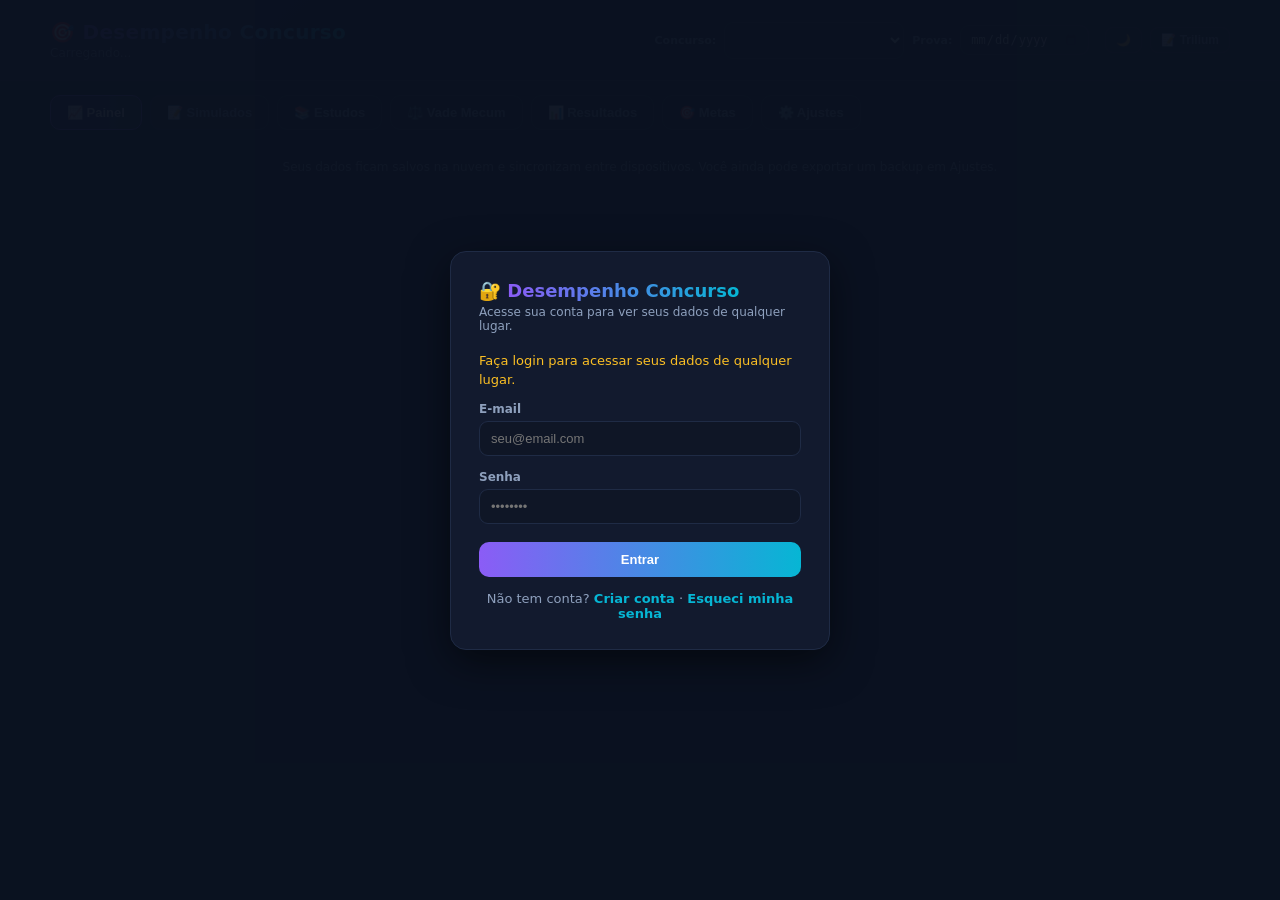
==== commit 7fe719bc: "versao com as leis" ====
--- a/index.html
+++ b/index.html
@@ -3,8 +3,11 @@
 <head>
 <meta charset="UTF-8">
 <meta name="viewport" content="width=device-width, initial-scale=1">
-<meta http-equiv="Content-Security-Policy" content="default-src 'self'; script-src 'self' 'unsafe-inline' 'unsafe-eval'; style-src 'self' 'unsafe-inline'; img-src 'self' data: blob:; connect-src 'self' https://previaseg.com https://*.onrender.com https://*.supabase.co; font-src 'self' data:;">
+<meta http-equiv="Content-Security-Policy" content="default-src 'self'; script-src 'self' 'unsafe-inline' 'unsafe-eval' https://cdnjs.cloudflare.com https://cdn.jsdelivr.net; worker-src 'self' blob: https://cdnjs.cloudflare.com https://cdn.jsdelivr.net; style-src 'self' 'unsafe-inline'; img-src 'self' data: blob:; connect-src 'self' blob: data: https://previaseg.com https://*.onrender.com https://*.supabase.co https://generativelanguage.googleapis.com https://cdnjs.cloudflare.com https://cdn.jsdelivr.net; font-src 'self' data:;">
 <title>Meu Desempenho — Concurso</title>
+<link rel="stylesheet" href="assets/leis/leis.css">
+<script src="vendor/pdf.min.js"></script>
+<script src="leis.js"></script>
 <style>
 :root{
   --bg:#0b1220; --card:#121a2e; --card2:#0f1626; --border:#1f2b45;
@@ -463,6 +466,7 @@
   <button data-view="dashboard" class="active">📈 Painel</button>
   <button data-view="simulados">📝 Simulados</button>
   <button data-view="estudos">📚 Estudos</button>
+  <button data-view="leis">⚖️ Vade Mecum</button>
   <button data-view="resultados">📊 Resultados</button>
   <button data-view="metas">🎯 Metas</button>
   <button data-view="ajustes">⚙️ Ajustes</button>
@@ -473,6 +477,7 @@
   <section id="view-dashboard" class="view active"></section>
   <section id="view-simulados" class="view"></section>
   <section id="view-estudos" class="view"></section>
+  <section id="view-leis" class="view"></section>
   <section id="view-resultados" class="view"></section>
   <section id="view-metas" class="view"></section>
   <section id="view-ajustes" class="view"></section>
@@ -1732,9 +1737,11 @@
   const del = kind==='sub'
     ? "estRemoveSubtopico('"+m.id+"','"+t.id+"','"+s.id+"')"
     : "estRemoveTopico('"+m.id+"','"+t.id+"')";
+  const leiSug = (typeof obterLeisParaTopico==='function') ? obterLeisParaTopico(leaf.name, m.name) : null;
+  const btnLei = leiSug ? '<button type="button" class="btn ghost sm" style="padding:1px 6px;font-size:10px;color:var(--accent);border-color:var(--accent);margin-left:6px;white-space:nowrap" onclick="event.stopPropagation();abrirLeitorLei(\''+leiSug.leiId+'\',\''+leiSug.art+'\')" title="Abrir '+leiSug.nome+' no Vade Mecum">⚖️ '+leiSug.nome+'</button>' : '';
   return '<tr class="'+(leaf.assistido?'tp-feito':'')+(kind==='sub'?' tp-sub':'')+'">'+
     '<td><input type="checkbox" '+(leaf.assistido?'checked':'')+' onchange="'+set('assistido','this.checked')+'" title="Assistido/estudado"></td>'+
-    '<td class="tp-name"><div class="tp-name-flex">'+(kind==='sub'?'<span class="tp-indent">↳</span>':'<span class="tp-badge">TÓPICO</span>')+'<input type="text" value="'+esc(leaf.name)+'" onchange="'+ren+'" style="border:none;background:transparent;padding:2px;flex:1;min-width:0;font-size:13px"></div></td>'+
+    '<td class="tp-name"><div class="tp-name-flex">'+(kind==='sub'?'<span class="tp-indent">↳</span>':'<span class="tp-badge">TÓPICO</span>')+'<input type="text" value="'+esc(leaf.name)+'" onchange="'+ren+'" style="border:none;background:transparent;padding:2px;flex:1;min-width:0;font-size:13px">'+btnLei+'</div></td>'+
     '<td class="t-ok"><input type="checkbox" '+(leaf.pdf?'checked':'')+' onchange="'+set('pdf','this.checked')+'" title="PDF"></td>'+
     '<td class="t-ok"><input type="checkbox" '+(leaf.va?'checked':'')+' onchange="'+set('va','this.checked')+'" title="Vídeo aula"></td>'+
     '<td><input type="number" min="0" value="'+(Number(leaf.qResolvidas)||0)+'" onchange="'+set('qResolvidas','this.value')+'"></td>'+
@@ -1770,11 +1777,14 @@
   const subs = t.subtopicos || [];
   const subsOk = subs.filter(s=>s.assistido).length;
   const conts = subs.reduce((a,s)=>a+(s.conteudos||[]).length,0);
+  const leiSugT = (typeof obterLeisParaTopico==='function') ? obterLeisParaTopico(t.name, m.name) : null;
+  const btnLeiT = leiSugT ? '<button type="button" class="btn ghost sm" style="padding:2px 8px;font-size:11px;color:var(--accent);border-color:var(--accent);margin-left:8px;white-space:nowrap" onclick="event.stopPropagation();abrirLeitorLei(\''+leiSugT.leiId+'\',\''+leiSugT.art+'\')" title="Abrir '+leiSugT.nome+' no Vade Mecum">⚖️ '+leiSugT.nome+'</button>' : '';
   let html = '<tbody class="tp-block">';
   if(subs.length){
     html += '<tr class="tp-head-row"><td colspan="8"><div class="tp-head">'+
         '<span class="tp-badge">TÓPICO</span>'+
         '<input type="text" class="tp-title" value="'+esc(t.name)+'" onchange="estRenameTopico(\''+m.id+'\',\''+t.id+'\',this.value)" title="Renomear tópico">'+
+        btnLeiT+
         '<span class="hint">'+subs.length+' subtópico(s) · '+subsOk+' OK · '+conts+' conteúdo(s)</span>'+
         '<button class="btn danger sm" onclick="estRemoveTopico(\''+m.id+'\',\''+t.id+'\')" title="Excluir tópico e seus subtópicos">🗑 Tópico</button>'+
       '</div></td></tr>';
@@ -1812,9 +1822,12 @@
   }).join('');
   return `
     <div class="card" style="margin-bottom:16px">
-      <h2 style="flex-wrap:wrap">📖
-        <input type="text" value="${esc(m.name)}" onchange="estRenameMateria('${m.id}',this.value)" style="width:auto;max-width:280px;font-weight:700;border:1px dashed var(--border)" title="Renomear matéria">
-      </h2>
+      <div style="display:flex;align-items:center;justify-content:space-between;flex-wrap:wrap;gap:8px;margin-bottom:10px">
+        <h2 style="flex-wrap:wrap;margin:0">📖
+          <input type="text" value="${esc(m.name)}" onchange="estRenameMateria('${m.id}',this.value)" style="width:auto;max-width:280px;font-weight:700;border:1px dashed var(--border)" title="Renomear matéria">
+        </h2>
+        <button class="btn sm" onclick="if(typeof abrirVadeMecumHub==='function')abrirVadeMecumHub()" style="background:#2563eb;color:#fff;font-weight:700">⚖️ Consultar Vade Mecum</button>
+      </div>
       <div class="kpi-grid" style="margin-bottom:14px">
         ${estKpi('Tópicos', nTop, '', 'k-blue')}
         ${estKpi('Subtópicos', nSub, '', 'k-blue')}
@@ -2090,23 +2103,66 @@
 }
 function keymapAtivo(){ return !state || state.keymapAtivo!==false; }
 
-/* ===== WRAPPERS: delegam para regras-extracao.js ===== */
+/* ===== WRAPPERS DINÂMICOS: BASEADOS NAS MATÉRIAS DAS METAS ===== */
+function getConcursoPattern(){
+  const subs = (typeof cur === 'function' && cur() && cur().subjects && cur().subjects.length)
+    ? cur().subjects
+    : DEFAULT_SUBJECTS;
+  let curQ = 1;
+  const materias = subs.map(s => {
+    const qtd = (s.qtd && parseInt(s.qtd, 10) > 0) ? parseInt(s.qtd, 10) : 10;
+    const faixa = [curQ, curQ + qtd - 1];
+    curQ += qtd;
+    return {
+      id: s.id,
+      nome: s.name,
+      short: s.short || abbrev(s.name),
+      faixa: faixa,
+      qtd: qtd,
+      peso: s.weight || 1,
+      grupo: s.grupo || ''
+    };
+  });
+  const totalQuestoes = materias.reduce((acc, m) => acc + m.qtd, 0);
+  return {
+    id: cur() ? cur().id : 'concurso_ativo',
+    nome: (cur() && cur().name ? cur().name : 'Concurso Atual') + ' (' + subs.length + ' Matérias nas Metas)',
+    totalQuestoes: totalQuestoes,
+    materias: materias
+  };
+}
+
 function autoMapByRange(blocks){
-  const padrao = detectarPadrao(blocks) || REGRAS.padroes[0];
+  const padrao = getConcursoPattern();
   return autoMapPorFaixa(blocks, padrao);
 }
 function validatePPRN(blocks){
-  const padrao = detectarPadrao(blocks) || REGRAS.padroes[0];
+  const padrao = getConcursoPattern();
   return validarPadrao(blocks, padrao);
 }
 function autoMapAndValidate(blocks){
-  const padrao = detectarPadrao(blocks);
-  const auto = padrao ? autoMapPorFaixa(blocks, padrao) : autoMapByRange(blocks);
-  const val = padrao ? validarPadrao(blocks, padrao) : validatePPRN(blocks);
+  const padrao = getConcursoPattern();
+  const auto = autoMapPorFaixa(blocks, padrao);
+  // Auto-mapear blocos com base inteligente nas matérias cadastradas
+  (blocks || []).forEach(b => {
+    if(!auto[b.name] || auto[b.name] === '__new__'){
+      const sug = suggestSubject(b.name);
+      if(sug) auto[b.name] = sug;
+    }
+  });
+  const val = validarContraConcurso(blocks, cur().subjects);
   return {autoMap:auto, validation:val, padraoDetectado:padrao};
 }
 function validateAgainstConcurso(blocks){
   return validarContraConcurso(blocks, cur().subjects);
+}
+
+function getGeminiPromptWithMetas(){
+  const subs = (typeof cur === 'function' && cur() && cur().subjects) ? cur().subjects : [];
+  const basePrompt = (typeof REGRAS !== 'undefined' && REGRAS.promptIA) ? REGRAS.promptIA : 'Você é um extrator de provas de concurso público. Extraia as questões em blocos de matérias no formato JSON.';
+  if(!subs.length) return basePrompt;
+  const list = subs.map((s,i)=> `${i+1}. "${s.name}" (${s.qtd ? s.qtd + ' questões' : 'questões'}, peso ${s.weight || 1})`).join('\n');
+  return basePrompt + '\n\nATENÇÃO OBRIGATÓRIA - MATÉRIAS DO CONCURSO:\nAs matérias cadastradas para este concurso são EXATAMENTE estas ' + subs.length + ' matérias configuradas nas Metas:\n' + list + '\nVocê DEVE agrupar as questões nos blocos utilizando os nomes dessas matérias cadastradas.';
 }
 
 /* ===== INTEGRAÇÃO COM IA (Google Gemini) ===== */
@@ -2147,7 +2203,7 @@
         headers: { 'Content-Type': 'application/json' },
         signal: controller.signal,
         body: JSON.stringify({
-          system_instruction: { parts: [{ text: REGRAS.promptIA }] },
+          system_instruction: { parts: [{ text: getGeminiPromptWithMetas() }] },
           contents: [{ parts: [{ text: trimmed }] }],
           generationConfig: cfg
         })
@@ -2230,12 +2286,28 @@
 let filter = 'all';
 let typeFilter = 'all';
 let importMode = false;
+let cadastrarSimuladoMode = false;
+let cadastrarSimuladoTab = 'prova';
 let detailSimId = null;
 let responderSimId = null;
 let editingQ = null;
 let detailFiltro = { mat: 'all', status: 'all', peso: 'all', grupo: 'all', q: '' };
 const W = { blocks:null, questoes:null, oficial:null, map:{}, novos:{}, grupos:{} };
-const R = { oficial:null, oficTxt:'', emAndamento:false };
+const R = { oficial:null, oficTxt:'', emAndamento:false, modoObjetivo:'responder' };
+
+function openCadastrarSimulado(tab = 'prova'){
+  cadastrarSimuladoMode = true;
+  cadastrarSimuladoTab = tab;
+  renderSimuladoView();
+  window.scrollTo({top:0,behavior:'smooth'});
+}
+function closeCadastrarSimulado(){
+  cadastrarSimuladoMode = false;
+  editingId = null;
+  R.emAndamento = false;
+  importMode = false;
+  renderSimuladoView();
+}
 
 function cur(){ return state.concursos.find(c=>c.id===state.currentConcursoId) || state.concursos[0]; }
 function curId(){ return state.currentConcursoId; }
@@ -2641,7 +2713,7 @@
   document.querySelectorAll('nav button').forEach(b=>b.classList.toggle('active', b.dataset.view===currentView));
   document.querySelectorAll('.view').forEach(v=>v.classList.toggle('active', v.id==='view-'+currentView));
   applyTema();
-  renderDashboard(); renderSimuladoView(); renderEstudos(); renderResultados(); renderMetas(); renderAjustes();
+  renderDashboard(); renderSimuladoView(); renderEstudos(); if(typeof renderLeisView==='function') renderLeisView(); renderResultados(); renderMetas(); renderAjustes();
 }
 
 function ringSVG(pct, label, sublabel){
@@ -3014,69 +3086,293 @@
 
 function renderSimuladoView(){
   const el = document.getElementById('view-simulados');
-  if(importMode){ renderWizard(); return; }
-  if(R.emAndamento){ renderRespWizard(); return; }
+  if(!el) return;
   if(responderSimId && cur().provas.find(p=>p.simuladoId===responderSimId)){ renderResponder(responderSimId); return; }
   if(detailSimId && cur().provas.find(p=>p.simuladoId===detailSimId)){ renderDetail(detailSimId); return; }
+  if(cadastrarSimuladoMode || editingId || importMode || R.emAndamento){
+    renderCadastrarSimuladoView();
+    return;
+  }
   editingQ = null;
+
+  // Auto-cura: se um simulado tem prova cadastrada mas NENHUMA resposta marcada ainda,
+  // garante que não fique marcado erroneamente como "finalizado" com nota 0%.
+  let autoSaved = false;
+  cur().simulados.forEach(s=>{
+    const p = cur().provas.find(pr=>pr.simuladoId===s.id);
+    if(p){
+      const respCount = (p.questoes||[]).filter(q=>q.sua).length;
+      if(respCount === 0 && s.finalizado){
+        s.finalizado = false;
+        s.respondendo = true;
+        p.finalizado = false;
+        p.respondendo = true;
+        cur().subjects.forEach(sb=>s.scores[sb.id]=null);
+        autoSaved = true;
+      }
+    }
+  });
+  if(autoSaved) save();
+
   const sims = sortedSims().slice().reverse();
-  const form = simFormHTML();
+  
+  // Estatísticas gerais
+  const validSims = sims.filter(s=>!s.mini && simWeighted(s)!=null);
+  const avgPct = validSims.length ? (validSims.reduce((acc,s)=>acc+simWeighted(s), 0) / validSims.length) : null;
+  const bestPct = validSims.length ? Math.max(...validSims.map(s=>simWeighted(s))) : null;
+  const nMat = cur().subjects.length;
+  const pat = getConcursoPattern();
+
   const list = sims.length ? sims.map(sim=>{
-    const pct = simWeighted(sim);
     const prova = cur().provas.find(p=>p.simuladoId===sim.id);
     const hasProva = !!prova;
     const temGab = !!prova && (prova.gabaritoCarregado || (prova.questoes||[]).some(q=>q.oficial));
     const nGab = hasProva ? (prova.questoes||[]).filter(q=>q.oficial).length : 0;
-    const emResp = sim.respondendo && !sim.finalizado;
-    const fin = sim.finalizado;
+    const nQ = hasProva ? (prova.questoes||[]).length : 0;
+    const respondidas = hasProva ? (prova.questoes||[]).filter(q=>q.sua).length : 0;
+    
+    // Simulado só é considerado realmente finalizado se foi respondido ou se foi lançado manualmente
+    const fin = sim.finalizado && (respondidas > 0 || !hasProva);
+    const pct = fin ? simWeighted(sim) : null;
+
     const chips = cur().subjects.map(s=>{
       const v = sim.scores[s.id];
       const q = qtdOf(s);
       const mx = subjMax(s);
-      if(v==null || v==='' || isNaN(Number(v))) return `<span class="chip c-none">${s.short}: —</span>`;
+      // Se não há respostas ainda, exibe travessão (—) para não dar falsa impressão de 0 acertos
+      if(v==null || v==='' || isNaN(Number(v)) || (hasProva && respondidas===0)) return `<span class="chip c-none">${s.short}: —</span>`;
       const p = q>0 ? Number(v)/q*100 : 0; const t = q>0 ? targetOf(s)/q*100 : 0;
       const c = p>=t ? 'c-green' : (p>=t-10 ? 'c-amber' : 'c-red');
       const pts = Number(v)*s.weight;
       const lbl = mx>0 && q>0 ? `${fmt(v)}/${q}q · ${fmt(pts)}/${mx} pts` : `${fmt(v)} pts`;
       return `<span class="chip ${c}" title="Acertos × peso ${s.weight} · Meta ${fmt(t)}%">${s.short}: ${lbl}</span>`;
     }).join('');
+
+    let statusBadge = '';
+    if(hasProva){
+      if(respondidas === 0){
+        statusBadge = `<span class="badge b-amber" style="margin-left:8px">📝 não respondido (${nQ}q)</span>`;
+      } else if(!fin){
+        statusBadge = `<span class="badge b-amber" style="margin-left:8px">📝 em andamento (${respondidas}/${nQ} respondidas)</span>`;
+      } else {
+        statusBadge = `<span class="badge b-blue" style="margin-left:8px">✅ finalizado</span>`;
+      }
+    } else {
+      statusBadge = `<span class="badge b-blue" style="margin-left:8px">✅ lançado manualmente</span>`;
+    }
+
+    let actionBtn = '';
+    if(hasProva){
+      if(respondidas === 0){
+        actionBtn = `<button class="btn sm" style="background:#2563eb;color:#fff;font-weight:700;box-shadow:0 2px 8px rgba(37,99,235,0.3)" onclick="reabrirSimulado('${sim.id}')">✍️ Responder Prova</button>`;
+      } else if(!fin){
+        actionBtn = `<button class="btn sm" style="background:#2563eb;color:#fff;font-weight:700;box-shadow:0 2px 8px rgba(37,99,235,0.3)" onclick="responderSimId='${sim.id}';renderSimuladoView()">✍️ Continuar Prova (${respondidas}/${nQ})</button>`;
+      } else {
+        actionBtn = `<button class="btn ghost sm" onclick="reabrirSimulado('${sim.id}')" title="Reabrir para responder novamente">🔄 Refazer Prova</button>`;
+      }
+    } else {
+      actionBtn = `<button class="btn ghost sm" onclick="editSim('${sim.id}')">✏️ Editar Notas</button>`;
+    }
+
     return `<div class="sim-card">
       <div class="sim-head">
         <div>
-          <b style="font-size:15px">${sim.name||'Simulado'}</b>
+          <b style="font-size:16px">${sim.name||'Simulado'}</b>
           <span class="muted" style="font-size:12px;margin-left:8px">${fmtDate(sim.date)}</span>
-          <span class="badge b-green" style="margin-left:8px">${pct!=null?fmtPct(pct):'—'}</span>
-          ${emResp?'<span class="badge b-amber">📝 em andamento</span>':''}
-          ${fin?'<span class="badge b-blue">✅ finalizado</span>':''}
+          ${fin && pct!=null ? `<span class="badge b-green" style="margin-left:8px">${fmtPct(pct)}</span>` : ''}
+          ${statusBadge}
           ${sim.mini?'<span class="badge b-purple">⚡ Mini</span>':''}
           ${hasProva?'<span class="badge b-blue">🔍 prova</span>':''}
           ${temGab?`<span class="badge b-green" title="Gabarito oficial já cadastrado${nGab?' ('+nGab+' questões)':''}">📗 gabarito</span>`:''}
           ${prova && prova.rascunho && !fin?'<span class="badge b-blue">💾 rascunho</span>':''}
         </div>
-        <div style="display:flex;gap:6px">
-          ${emResp?`<button class="btn sm" onclick="responderSimId='${sim.id}';renderSimuladoView()">✍️ Responder</button>`:''}
-          ${hasProva?`<button class="btn ghost sm" onclick="openDetail('${sim.id}')">🔍 Detalhe</button>`:''}
-          ${hasProva?`<button class="btn ghost sm" onclick="gabSim('${sim.id}')">${temGab?'✏️ Gabarito':'➕ Gabarito oficial'}</button>`:''}
+        <div style="display:flex;gap:6px;flex-wrap:wrap">
+          ${actionBtn}
+          ${hasProva && (fin || respondidas>0) ? `<button class="btn ghost sm" onclick="openDetail('${sim.id}')">🔍 Detalhes</button>` : ''}
+          ${hasProva ? `<button class="btn ghost sm" onclick="gabSim('${sim.id}')">${temGab?'✏️ Gabarito':'➕ Gabarito oficial'}</button>` : ''}
           <button class="btn ghost sm" onclick="editSim('${sim.id}')">✏️ Editar</button>
           <button class="btn danger sm" onclick="delSim('${sim.id}')">🗑️</button>
         </div>
       </div>
       <div class="chips">${chips}</div>
     </div>`;
-  }).join('') : `<div class="empty"><span class="big">📝</span>Nenhum simulado lançado ainda.<br><span class="hint">Lance manualmente, importe uma prova completa ou crie um simulado para responder.</span></div>`;
+  }).join('') : `<div class="empty"><span class="big">📝</span>Nenhum simulado lançado ainda.<br><span class="hint">Clique em <b>➕ Cadastrar Simulado</b> para importar uma prova em PDF/texto ou lançar suas notas.</span></div>`;
 
   el.innerHTML = `
-    <div style="display:flex;gap:8px;flex-wrap:wrap;margin-bottom:14px">
-      <button class="btn" onclick="importMode=true;renderSimuladoView()">📄 Novo simulado (importar arquivos)</button>
-      <button class="btn ghost" onclick="R.emAndamento=true;renderSimuladoView()">📝 Novo simulado (responder)</button>
-      <button class="btn ghost sm" onclick="simBaixarModeloTXT()">⬇️ Modelo TXT</button>
-      <button class="btn ghost sm" onclick="simBaixarModeloJSON()">⬇️ Modelo JSON</button>
-      <span class="hint" style="align-self:center">Importar: prova + gabaritos prontos · Responder: você responde no sistema.</span>
+    <!-- Barra Superior com 1 ÚNICO BOTÃO de Cadastro -->
+    <div style="display:flex;align-items:center;justify-content:space-between;flex-wrap:wrap;gap:12px;margin-bottom:16px;padding-bottom:14px;border-bottom:1px solid var(--border)">
+      <div>
+        <h2 style="font-size:18px;font-weight:700;margin:0">📊 Meus Simulados</h2>
+        <span class="muted" style="font-size:12px">Acompanhe seu desempenho geral e por matéria (${nMat} matérias configuradas em Metas)</span>
+      </div>
+      <div style="display:flex;gap:8px;align-items:center;flex-wrap:wrap">
+        <button class="btn ghost sm" onclick="simBaixarModeloTXT()">⬇️ Modelo TXT</button>
+        <button class="btn ghost sm" onclick="simBaixarModeloJSON()">⬇️ Modelo JSON</button>
+        <button class="btn" style="background:#2563eb;color:#fff;font-weight:700;font-size:14px;padding:9px 18px;box-shadow:0 2px 8px rgba(37,99,235,0.3)" onclick="openCadastrarSimulado('prova')">➕ Cadastrar Simulado</button>
+      </div>
     </div>
-    <div class="grid" style="grid-template-columns:minmax(320px,440px) 1fr;align-items:start">
-      <div class="card">${form}</div>
-      <div><h2 style="font-size:15px;font-weight:700;margin-bottom:12px">Histórico (${cur().simulados.length})</h2>${list}</div>
+
+    <!-- Cards de Resumo das Estatísticas -->
+    <div class="grid" style="grid-template-columns:repeat(auto-fit,minmax(200px,1fr));gap:12px;margin-bottom:20px">
+      <div class="card" style="padding:14px">
+        <span class="muted" style="font-size:11px;font-weight:600;text-transform:uppercase">Simulados Cadastrados</span>
+        <div style="font-size:24px;font-weight:800;color:var(--text);margin-top:4px">${sims.length}</div>
+      </div>
+      <div class="card" style="padding:14px">
+        <span class="muted" style="font-size:11px;font-weight:600;text-transform:uppercase">Média Ponderada</span>
+        <div style="font-size:24px;font-weight:800;color:${avgPct!=null && avgPct>=70?'var(--green)':'var(--amber)'};margin-top:4px">${avgPct!=null?fmtPct(avgPct):'—'}</div>
+      </div>
+      <div class="card" style="padding:14px">
+        <span class="muted" style="font-size:11px;font-weight:600;text-transform:uppercase">Melhor Desempenho</span>
+        <div style="font-size:24px;font-weight:800;color:var(--green);margin-top:4px">${bestPct!=null?fmtPct(bestPct):'—'}</div>
+      </div>
+      <div class="card" style="padding:14px">
+        <span class="muted" style="font-size:11px;font-weight:600;text-transform:uppercase">Padrão Ativo (Metas)</span>
+        <div style="font-size:20px;font-weight:800;color:var(--blue);margin-top:4px">${nMat} matérias <span style="font-size:12px;font-weight:400;color:var(--muted)">(${pat.totalQuestoes}q)</span></div>
+      </div>
+    </div>
+
+    <!-- Lista de Histórico (Largura Completa) -->
+    <div>
+      <div style="display:flex;align-items:center;justify-content:space-between;margin-bottom:12px">
+        <h3 style="font-size:15px;font-weight:700;margin:0">Histórico de Simulados (${sims.length})</h3>
+        <span class="hint" style="font-size:12px">Clique em <b>🔍 Detalhe</b> para ver estatísticas completas e caderno de erros.</span>
+      </div>
+      ${list}
     </div>`;
+}
+
+function renderCadastrarSimuladoView(){
+  const el = document.getElementById('view-simulados');
+  if(!el) return;
+  const isEditing = !!editingId;
+  const tab = isEditing ? 'manual' : (cadastrarSimuladoTab || 'prova');
+  const pattern = getConcursoPattern();
+  const nMat = cur().subjects.length;
+
+  el.innerHTML = `
+    <div style="display:flex;gap:12px;align-items:center;justify-content:space-between;flex-wrap:wrap;margin-bottom:16px;padding-bottom:12px;border-bottom:1px solid var(--border)">
+      <div style="display:flex;gap:10px;align-items:center;flex-wrap:wrap">
+        <button class="btn ghost sm" onclick="closeCadastrarSimulado()">← Voltar aos Simulados</button>
+        <h2 style="font-size:18px;font-weight:700;margin:0">${isEditing ? '✏️ Editar Simulado' : '➕ Cadastrar Novo Simulado'}</h2>
+        <span class="badge b-blue" style="font-size:12px" title="Sincronizado diretamente com a aba Metas">🎯 Padrão de Metas: ${nMat} matérias cadastradas (${pattern.totalQuestoes} questões)</span>
+      </div>
+      ${!isEditing ? `
+      <div style="display:flex;background:var(--card2);padding:3px;border-radius:10px;border:1px solid var(--border);gap:4px">
+        <button class="btn ${tab==='prova'?'':'ghost'} sm" onclick="openCadastrarSimulado('prova')" style="font-size:13px;font-weight:600">📄 Prova Completa (PDF ou Texto)</button>
+        <button class="btn ${tab==='manual'?'':'ghost'} sm" onclick="openCadastrarSimulado('manual')" style="font-size:13px;font-weight:600">⚡ Lançamento Manual de Notas</button>
+      </div>` : ''}
+    </div>
+
+    ${tab==='manual' ? `
+      <div class="card" style="max-width:850px;margin:0 auto">
+        ${simFormHTML()}
+      </div>
+    ` : `
+      <div class="grid" style="grid-template-columns:repeat(auto-fit,minmax(330px,1fr));gap:16px;align-items:start">
+        <!-- Passo 1: Prova / Extração -->
+        <div class="card">
+          <div style="display:flex;align-items:center;justify-content:space-between;margin-bottom:8px">
+            <h2 style="font-size:15px;font-weight:700;margin:0">1️⃣ Prova (PDF ou Texto)</h2>
+            <span class="badge b-purple" style="font-size:11px">Extração Inteligente</span>
+          </div>
+          <p class="hint" style="margin-bottom:10px">Suba o PDF da prova (layout de 2 colunas suportado) ou cole o texto. A extração organiza as questões automaticamente.</p>
+          
+          <div style="margin-bottom:10px;padding:10px;background:var(--card2);border:1px dashed var(--border);border-radius:8px">
+            <label style="font-size:12px;font-weight:600;display:block;margin-bottom:4px">📎 Selecionar PDF da Prova:</label>
+            <input type="file" accept="application/pdf" id="rp-prova-file" onchange="rpProvaFile(this)" style="font-size:12px;width:100%">
+          </div>
+
+          <label style="font-size:12px;font-weight:600;display:block;margin-bottom:4px">Ou cole o texto da prova:</label>
+          <textarea id="rp-prova-paste" rows="8" style="margin:4px 0 8px;font-size:12px;font-family:monospace;width:100%" placeholder="Cole aqui o texto da prova...&#10;&#10;Exemplo:&#10;LÍNGUA PORTUGUESA&#10;1. Assinale a alternativa correta...&#10;(A) Primeira opção&#10;(B) Segunda opção...&#10;QUESTÃO 02 - ..."></textarea>
+
+          <div style="display:flex;gap:6px;flex-wrap:wrap;margin-bottom:8px">
+            <button class="btn sm" onclick="rpAIExtract()" id="rp-ai-btn" style="background:#8b5cf6;color:#fff">🤖 Extrair com IA</button>
+            <button class="btn ghost sm" onclick="rpProvaPaste()">📋 Extrair Localmente</button>
+            <span id="rp-ai-status" class="hint" style="align-self:center;font-size:11px"></span>
+          </div>
+          <span id="rp-prova-msg" class="hint" style="font-size:11px"></span>
+          <div id="rp-prova-status" class="hint" style="margin-top:6px;font-size:12px"></div>
+          
+          <details style="margin-top:10px"><summary class="hint" style="cursor:pointer;font-size:11px">🧩 Opções avançadas (importar JSON da IA)</summary>
+            <input type="file" accept=".json,application/json" id="rp-ai-json-file" onchange="rpImportAIJSON(this)" style="margin-top:6px;font-size:11px">
+          </details>
+        </div>
+
+        <!-- Passo 2: Matérias dos Blocos -->
+        <div class="card">
+          <div style="display:flex;align-items:center;justify-content:space-between;margin-bottom:8px">
+            <h2 style="font-size:15px;font-weight:700;margin:0">2️⃣ Matérias dos Blocos</h2>
+            <span class="badge b-green" style="font-size:11px">${nMat} Matérias de Metas</span>
+          </div>
+          <p class="hint" style="margin-bottom:10px">As matérias são associadas automaticamente ao padrão ativo em <b>Metas</b>. Você pode ajustar qualquer bloco se desejar.</p>
+          <div id="wg-map" style="max-height:480px;overflow-y:auto;padding-right:4px">
+            <div class="empty" style="padding:16px"><span class="hint">Carregue ou extraia a prova no passo 1 para visualizar os blocos de matérias.</span></div>
+          </div>
+        </div>
+
+        <!-- Passo 3: Gabarito Oficial e Respostas -->
+        <div class="card">
+          <div style="display:flex;align-items:center;justify-content:space-between;margin-bottom:8px">
+            <h2 style="font-size:15px;font-weight:700;margin:0">3️⃣ Gabarito Oficial <span class="muted" style="font-weight:400">(opcional)</span></h2>
+          </div>
+          <p class="hint" style="margin-bottom:10px">Se tiver o gabarito oficial, o sistema corrige as questões automaticamente.</p>
+          
+          <div style="margin-bottom:8px">
+            <label style="font-size:12px;font-weight:600;display:block;margin-bottom:4px">📎 Subir PDF do Gabarito:</label>
+            <input type="file" accept="application/pdf" id="rp-ofic-file" onchange="rpOficFile(this)" style="font-size:12px;width:100%">
+            <span id="rp-ofic-msg" class="hint" style="font-size:11px"></span>
+          </div>
+
+          <details style="margin-bottom:8px"><summary class="hint" style="cursor:pointer;font-size:11px">ou colar texto do gabarito</summary>
+            <textarea id="rp-ofic-paste" rows="4" style="margin:6px 0;font-size:12px;font-family:monospace;width:100%" placeholder="1 - A&#10;2 - C&#10;...&#10;ou QUESTÃO: 01 / ALTERNATIVA: B"></textarea>
+            <button class="btn ghost sm" onclick="rpOficPaste()">Usar texto colado</button>
+          </details>
+
+          <textarea id="rp-ofic-txt" rows="4" placeholder="Gabarito oficial carregado (1-a, 2-c...)" style="margin:4px 0 8px;font-size:12px;font-family:monospace;width:100%"></textarea>
+          <button class="btn ghost sm" onclick="rpOficApply()">Aplicar gabarito</button>
+          <div id="rp-ofic-status" class="hint" style="margin-top:6px;font-size:12px"></div>
+        </div>
+
+        <!-- Passo 4: Finalização e Confirmação -->
+        <div class="card">
+          <h2 style="font-size:15px;font-weight:700;margin-bottom:8px">4️⃣ Finalização</h2>
+          <div style="display:grid;grid-template-columns:1fr 1fr;gap:10px;margin-bottom:10px">
+            <div><label style="font-size:12px;font-weight:600">Nome do Simulado</label><input id="rp-nome" type="text" placeholder="ex.: Simulado IV - PPRN" value="Simulado ${cur().simulados.length + 1}"></div>
+            <div><label style="font-size:12px;font-weight:600">Data</label><input id="rp-date" type="date" value="${todayISO()}"></div>
+          </div>
+          
+          <div style="margin-bottom:12px;padding:10px;background:var(--card2);border-radius:8px;border:1px solid var(--border)">
+            <label style="font-size:12px;font-weight:600;display:block;margin-bottom:6px">🎯 O que você deseja fazer após cadastrar?</label>
+            <label style="display:flex;align-items:center;gap:8px;cursor:pointer;margin-bottom:6px;font-size:13px">
+              <input type="radio" name="rp-modo-obj" value="responder_agora" checked onchange="R.modoObjetivo='responder_agora'">
+              <span>✍️ <b>Responder agora no sistema</b> (abre a prova na tela imediatamente)</span>
+            </label>
+            <label style="display:flex;align-items:center;gap:8px;cursor:pointer;font-size:13px">
+              <input type="radio" name="rp-modo-obj" value="responder_depois" onchange="R.modoObjetivo='responder_depois'">
+              <span>💾 <b>Salvar para responder depois</b> (salva a prova na lista com o botão "✍️ Responder")</span>
+            </label>
+          </div>
+
+          <label style="display:flex;align-items:center;gap:8px;cursor:pointer;margin-bottom:12px">
+            <input type="checkbox" id="rp-mini">
+            <span style="font-size:12px;font-weight:600">⚡ Este é um mini simulado <span class="muted" style="font-weight:400">(só algumas matérias — não afeta média geral)</span></span>
+          </label>
+
+          <div id="rp-rev" class="hint" style="margin-bottom:12px;font-size:12px"></div>
+          
+          <div style="display:flex;gap:8px">
+            <button class="btn" style="background:#2563eb;color:#fff;font-weight:700;flex:1;padding:10px" onclick="rpConfirmUnified()">💾 Cadastrar Simulado</button>
+            <button class="btn ghost sm" onclick="closeCadastrarSimulado()">Cancelar</button>
+          </div>
+        </div>
+      </div>
+    `}
+  `;
+  if(tab === 'prova' && W.blocks && W.blocks.length){
+    renderWizMap();
+    rpRev();
+  }
 }
 function gabSim(simId){
   const prova = cur().provas.find(p=>p.simuladoId===simId);
@@ -3549,7 +3845,7 @@
 async function pprnUnlink(){
   if(!confirm('Desvincular candidato?')) return;
   try{
-    await apiCall('pprn-link', { method:'DELETE', auth:true });
+    await apiCall('pprn-unlink', { method:'POST', auth:true });
     pprnLinked = null;
     renderAll();
   }catch(e){ alert('Erro: ' + (e.message||e)); }
@@ -3579,10 +3875,33 @@
   html += `</div>`;
   if(detailed && c.extra){
     const ex = c.extra;
-    const disc = ['Lingua Portuguesa','Historia do RN','Etica no Servico Publico','Direito Constitucional','Direito Administrativo','Direitos Humanos','Execucao Penal','Legislacao Especifica','Direito Penal e Processo Penal'];
+    const disc = [
+      { label: 'Língua Portuguesa', keys: ['lingua_portuguesa', 'lingua_portuguesa_e_aspectos_geoeconomicos_do_rn'] },
+      { label: 'História do RN', keys: ['historia_do_rn', 'historia_do_rn_e_aspectos_geoeconomicos_do_rn'] },
+      { label: 'Ética no Serviço Público', keys: ['etica_no_servico_publico'] },
+      { label: 'Direito Constitucional', keys: ['direito_constitucional'] },
+      { label: 'Direito Administrativo', keys: ['direito_administrativo'] },
+      { label: 'Direitos Humanos', keys: ['direitos_humanos'] },
+      { label: 'Execução Penal', keys: ['execucao_penal'] },
+      { label: 'Legislação Específica', keys: ['legislacao_especifica'] },
+      { label: 'Direito Penal e Processo Penal', keys: ['direito_penal_e_processo_penal'] }
+    ];
+    const findDiscVal = (keys) => {
+      if(!ex || typeof ex !== 'object') return '—';
+      for(const k of keys){
+        if(ex[k] != null && String(ex[k]).trim() !== '') return ex[k];
+      }
+      const exKeys = Object.keys(ex);
+      for(const k of keys){
+        const cleanK = k.toLowerCase().replace(/[^a-z0-9]/g, '');
+        const match = exKeys.find(ek => ek.toLowerCase().replace(/[^a-z0-9]/g, '') === cleanK);
+        if(match && ex[match] != null && String(ex[match]).trim() !== '') return ex[match];
+      }
+      return '—';
+    };
     const rows = disc.map(d=>{
-      const v = ex[d] != null ? ex[d] : (ex[d.replace(/ /g,'_')] != null ? ex[d.replace(/ /g,'_')] : '—');
-      return `<tr><td>${esc(d)}</td><td class="right">${v}</td></tr>`;
+      const v = findDiscVal(d.keys);
+      return `<tr><td>${esc(d.label)}</td><td class="right">${esc(String(v))}</td></tr>`;
     }).join('');
     html += `<div class="card"><h2>📝 Notas por disciplina</h2><table class="tbl"><thead><tr><th>Disciplina</th><th class="right">Acertos</th></tr></thead><tbody>${rows}</tbody></table></div>`;
   }
@@ -3592,7 +3911,7 @@
 function renderResultados(){
   const el = document.getElementById('view-resultados');
   if(!el) return;
-  const tabs = [['consulta','🔍 Consulta'],['simulador','🔮 Simulador'],['regras','📋 Regras & Cronograma'],['admin','🛠️ Admin']];
+  const tabs = [['consulta','🔍 Consulta'],['simulador','🔮 Cortes & Projeções'],['regras','📋 Regras & Cronograma'],['admin','🛠️ Admin']];
   // admin tab only if admin
   const isAdmin = currentUser && currentUser.role === 'admin';
   const visibleTabs = isAdmin ? tabs : tabs.filter(t=>t[0]!=='admin');
@@ -3624,25 +3943,113 @@
     `;
   } else if(pprnResultadosTab==='simulador'){
     html += `
+      <div class="card" style="margin-bottom:16px;border-left:4px solid var(--accent)">
+        <div style="display:flex;align-items:center;justify-content:space-between;flex-wrap:wrap;gap:10px">
+          <div>
+            <h2 style="margin:0 0 4px 0">🔮 Análise Oficial de Cortes & Dinâmica das Cotas (Pós-Bancas 23/10)</h2>
+            <p class="hint" style="margin:0">Panorama consolidado com base no Edital nº 002/2026, resultado preliminar da Heteroidentificação/PCD e dados dos 18.945 candidatos.</p>
+          </div>
+          <span style="background:rgba(139,92,246,0.15);color:var(--accent);border:1px solid var(--accent);padding:4px 12px;border-radius:999px;font-size:12px;font-weight:700">EDITAL AVALIA 002/2026</span>
+        </div>
+      </div>
+
+      <h3 style="margin:18px 0 10px 0;font-size:15px;color:var(--text);display:flex;align-items:center;gap:8px">
+        <span>🏃</span> Convocação para o Teste de Aptidão Física (TAF — Tabela 13.1 do Edital)
+      </h3>
+      <div class="grid g-3" style="margin-bottom:18px">
+        <div class="card" style="border-top:3px solid var(--blue)">
+          <div style="display:flex;justify-content:space-between;align-items:center;margin-bottom:8px">
+            <span style="font-size:11px;font-weight:700;color:var(--muted);text-transform:uppercase">Ampla Concorrência</span>
+            <span style="background:rgba(96,165,250,0.15);color:var(--blue);padding:2px 8px;border-radius:4px;font-size:11px;font-weight:700">Até 960ª vaga</span>
+          </div>
+          <div class="big" style="color:var(--blue);font-size:32px;font-weight:800;line-height:1">119 pts</div>
+          <div class="muted" style="font-size:12px;margin-top:6px"><b>1.095</b> convocados (c/ empates)</div>
+          <p class="hint" style="font-size:11px;margin-top:4px">Inclui 216 cotistas étnicos e 21 PCDs que atingiram a nota da Ampla por mérito próprio.</p>
+        </div>
+
+        <div class="card" style="border-top:3px solid var(--amber)">
+          <div style="display:flex;justify-content:space-between;align-items:center;margin-bottom:8px">
+            <span style="font-size:11px;font-weight:700;color:var(--muted);text-transform:uppercase">Cota Étnico-Racial</span>
+            <span style="background:rgba(251,191,36,0.15);color:var(--amber);padding:2px 8px;border-radius:4px;font-size:11px;font-weight:700">240 vagas reserva</span>
+          </div>
+          <div class="big" style="color:var(--amber);font-size:32px;font-weight:800;line-height:1">113 pts</div>
+          <div class="muted" style="font-size:12px;margin-top:6px"><b>307</b> convocados (c/ empates)</div>
+          <p class="hint" style="font-size:11px;margin-top:4px">Contados após os cotistas que já foram chamados dentro da Ampla Concorrência.</p>
+        </div>
+
+        <div class="card" style="border-top:3px solid var(--green)">
+          <div style="display:flex;justify-content:space-between;align-items:center;margin-bottom:8px">
+            <span style="font-size:11px;font-weight:700;color:var(--muted);text-transform:uppercase">Cota PCD</span>
+            <span style="background:rgba(52,211,153,0.15);color:var(--green);padding:2px 8px;border-radius:4px;font-size:11px;font-weight:700">Sem linha de corte</span>
+          </div>
+          <div class="big" style="color:var(--green);font-size:32px;font-weight:800;line-height:1">73 pts</div>
+          <div class="muted" style="font-size:12px;margin-top:6px"><b>473</b> deferidos aptos</div>
+          <p class="hint" style="font-size:11px;margin-top:4px">Item 13.1.2 do Edital: basta atingir o mínimo de 73 pts sem zerar disciplinas.</p>
+        </div>
+      </div>
+
+      <h3 style="margin:18px 0 10px 0;font-size:15px;color:var(--text);display:flex;align-items:center;gap:8px">
+        <span>🏆</span> Linha de Corte das Vagas Imediatas (Curso de Formação — 200 Vagas)
+      </h3>
+      <div class="grid g-3" style="margin-bottom:18px">
+        <div class="card">
+          <span style="font-size:11px;font-weight:700;color:var(--muted);text-transform:uppercase">Ampla Concorrência (140 vagas)</span>
+          <div class="big" style="font-size:28px;margin:4px 0">128 pts</div>
+          <div class="muted" style="font-size:12px">164 candidatos c/ empates na nota 128</div>
+          <p class="hint" style="font-size:11px;margin-top:4px">24 cotistas deferidos estão dentro das 140 primeiras vagas da Ampla.</p>
+        </div>
+        <div class="card">
+          <span style="font-size:11px;font-weight:700;color:var(--muted);text-transform:uppercase">Cota Étnico-Racial (40 vagas)</span>
+          <div class="big" style="font-size:28px;margin:4px 0">125 pts</div>
+          <div class="muted" style="font-size:12px">43 candidatos c/ empates na nota 125</div>
+          <p class="hint" style="font-size:11px;margin-top:4px">40 cotistas deferidos além dos 24 que entraram pela Ampla.</p>
+        </div>
+        <div class="card">
+          <span style="font-size:11px;font-weight:700;color:var(--muted);text-transform:uppercase">Cota PCD (20 vagas)</span>
+          <div class="big" style="font-size:28px;margin:4px 0">118 pts</div>
+          <div class="muted" style="font-size:12px">22 candidatos c/ empates na nota 118</div>
+          <p class="hint" style="font-size:11px;margin-top:4px">20 PCDs deferidos além dos que entraram na Ampla.</p>
+        </div>
+      </div>
+
+      <div class="card" style="margin-bottom:16px">
+        <h2 style="display:flex;align-items:center;gap:8px"><span>❓</span> Dúvidas Frequentes sobre a Dinâmica das Cotas</h2>
+        
+        <div style="margin-top:14px;padding:12px;background:var(--card2);border-radius:8px;border:1px solid var(--border)">
+          <h3 style="font-size:14px;color:var(--accent);margin-bottom:6px">1. Os candidatos cotistas aprovados nas cotas saem da lista da Ampla?</h3>
+          <p style="font-size:13px;line-height:1.5;margin-bottom:6px"><b>NÃO.</b> Conforme o <b>Subitem 7.4 do Edital</b> e o <b>Tema 1054 do STF / ADC 41</b> (jurisprudência vinculante), os cotistas que obtêm nota suficiente para figurar na Ampla Concorrência <b>permanecem na Ampla Concorrência</b>.</p>
+          <p style="font-size:13px;line-height:1.5;color:var(--muted);margin:0">Eles <b>não consomem as vagas da cota</b>. Pelo contrário: ao garantirem sua vaga na Ampla por mérito da pontuação, eles <b>liberam a vaga da cota para o próximo candidato cotista da fila</b>.</p>
+        </div>
+
+        <div style="margin-top:12px;padding:12px;background:var(--card2);border-radius:8px;border:1px solid var(--border)">
+          <h3 style="font-size:14px;color:var(--accent);margin-bottom:6px">2. A nota de corte da Ampla Concorrência irá diminuir?</h3>
+          <p style="font-size:13px;line-height:1.5;margin-bottom:6px"><b>NÃO. A nota de corte da Ampla não diminui.</b> Isso ocorre por dois fatores práticos e jurídicos:</p>
+          <ul style="margin-left:18px;font-size:13px;line-height:1.5;color:var(--text)">
+            <li style="margin-bottom:4px"><b>Os cotistas de nota alta não saem da Ampla:</b> ocupam legitimamente as vagas da classificação geral.</li>
+            <li><b>O retorno dos 3.045 indeferidos na Heteroidentificação:</b> pelo <b>Subitem 7.12 do Edital</b>, os candidatos indeferidos na heteroidentificação ou perícia PCD <i>não são eliminados</i>; eles migram automaticamente para disputar a Ampla Concorrência. Entre esses indeferidos, <b>79 têm nota $\ge$ 119 pts</b> (dentro do TAF da ampla) e <b>14 têm nota $\ge$ 128 pts</b> (vaga imediata), gerando pressão de sustentação na nota da Ampla.</li>
+          </ul>
+        </div>
+
+        <div style="margin-top:12px;padding:12px;background:var(--card2);border-radius:8px;border:1px solid var(--border)">
+          <h3 style="font-size:14px;color:var(--accent);margin-bottom:6px">3. Onde a nota de corte REALMENTE despencou?</h3>
+          <p style="font-size:13px;line-height:1.5;margin:0"><b>Na própria lista de cotas para quem foi DEFERIDO.</b> Com 3.045 candidatos indeferidos na banca e os cotistas de pontuação alta ocupando a Ampla, a concorrência na cota étnica limpou substancialmente: o corte do TAF na cota étnica caiu para <b>113 pontos</b> (6 pontos a menos que a Ampla) e o das vagas imediatas para <b>125 pontos</b>.</p>
+        </div>
+      </div>
+
       <div class="card">
-        <h2>🔮 Simulador de colocações pós-bancas</h2>
-        <p class="hint" style="margin-bottom:12px">Ajuste as taxas e recalcule os cortes.</p>
-        <div class="grid g-3" style="margin-bottom:12px">
-          <div><label>Taxa de reversão hetero (%)</label><input id="sim-hetero" type="number" value="30" min="0" max="100"></div>
-          <div><label>Taxa de reversão PCD (%)</label><input id="sim-pcd" type="number" value="20" min="0" max="100"></div>
-        </div>
-        <button class="btn" onclick="pprnRunSim()">Recalcular</button>
-        <div id="pprn-sim-out" style="margin-top:12px"></div>
+        <h2>📅 Cronograma Oficial das Bancas</h2>
+        <table class="tbl" style="margin-top:10px">
+          <thead>
+            <tr><th>Data</th><th>Etapa</th><th>Situação</th></tr>
+          </thead>
+          <tbody>
+            <tr><td><b>23/10/2026</b></td><td>Divulgação do resultado preliminar da Heteroidentificação e Perícia PCD</td><td><span style="color:var(--green);font-weight:700">Publicado</span></td></tr>
+            <tr><td><b>26 e 27/10/2026</b></td><td>Prazo de recursos contra o resultado preliminar das bancas no site do Instituto Avalia</td><td><span style="color:var(--amber);font-weight:700">Em andamento</span></td></tr>
+            <tr><td><b>04/11/2026</b></td><td>Divulgação do resultado definitivo pós-recursos e convocação oficial para o TAF</td><td><span style="color:var(--blue);font-weight:700">Aguardando</span></td></tr>
+          </tbody>
+        </table>
       </div>
     `;
-    if(pprnSimResult){
-      const r = pprnSimResult;
-      html += `<div class="grid g-3" style="margin-top:12px">
-        <div class="card"><h2>Ampla</h2><div class="big">${r.corte_ampla}</div><div class="muted">corte · ${r.vagas_ampla} vagas · ${r.total_ampla} candidatos</div></div>
-        <div class="card"><h2>Cota Étnica</h2><div class="big">${r.corte_etnico}</div><div class="muted">corte · ${r.vagas_etnico} vagas · ${r.total_etnico} candidatos</div></div>
-        <div class="card"><h2>Cota PCD</h2><div class="big">${r.corte_pcd}</div><div class="muted">corte · ${r.vagas_pcd} vagas · ${r.total_pcd} candidatos</div></div>
-      </div>`;
-    }
   } else if(pprnResultadosTab==='regras'){
     html += `
       <div class="card">
@@ -3717,10 +4124,90 @@
 }
 
 function pprnNormHeader(h){
-  return String(h==null?'':h).trim().toLowerCase().normalize('NFD').replace(/[\\u0300-\\u036f]/g,'').replace(/[^a-z0-9]+/g,'_').replace(/^_+|_+$/g,'');
-}
+  if(h == null) return '';
+  let s = String(h).trim().toLowerCase();
+  const map = {
+    'á':'a','à':'a','ã':'a','â':'a','ä':'a','å':'a',
+    'é':'e','è':'e','ê':'e','ë':'e',
+    'í':'i','ì':'i','î':'i','ï':'i',
+    'ó':'o','ò':'o','õ':'o','ô':'o','ö':'o',
+    'ú':'u','ù':'u','û':'u','ü':'u',
+    'ç':'c','ñ':'n','ý':'y','ÿ':'y'
+  };
+  s = s.replace(/[áàãâäåéèêëíìîïóòõôöúùûüçñýÿ]/g, m => map[m] || m);
+  try {
+    s = s.normalize('NFD').replace(/[\u0300-\u036f]/g, '');
+  } catch(e){}
+  s = s.replace(/[^a-z0-9]+/g, '_').replace(/^_+|_+$/g, '');
+  return s;
+}
+
+function pprnCanonicalHeader(raw){
+  const h = pprnNormHeader(raw);
+  if(!h) return '';
+  if(/^inscri/i.test(h) || h === 'nr_inscricao' || h === 'num_inscricao' || h === 'inscricao_str' || h === 'inscric_a_o') {
+    return 'inscricao';
+  }
+  if(h === 'nome' || h === 'nome_do_candidato' || h === 'nome_candidato' || h === 'candidato' || h === 'nome_completo') {
+    return 'nome';
+  }
+  if(h === 'nota_objetiva' || h === 'nota' || h === 'pontos' || h === 'pontuacao' || h === 'pontuacao_objetiva' || h === 'nota_total' || h === 'total_pontos' || h === 'resultado_objetiva') {
+    return 'nota_objetiva';
+  }
+  if(h === 'posicao_geral' || h === 'posicao_original_definitiva' || h === 'posicao' || h === 'classificacao' || h === 'classificacao_geral' || h === 'posic_a_o_geral' || h === 'posic_a_o' || h === 'pos_geral' || h === 'ordem') {
+    return 'posicao_geral';
+  }
+  if(h === 'modalidade_concorrencia' || h === 'modalidade' || h === 'concorrencia' || h === 'tipo_concorrencia' || h === 'tipo_vaga' || h === 'cota') {
+    return 'modalidade_concorrencia';
+  }
+  if(/lingua_port/i.test(h) || /li_ng/i.test(h)) return 'lingua_portuguesa';
+  if(/historia_do_rn/i.test(h) || /histo_ria/i.test(h)) return 'historia_do_rn';
+  if(/etica/i.test(h) || /e_tica/i.test(h)) return 'etica_no_servico_publico';
+  if(/direito_const/i.test(h)) return 'direito_constitucional';
+  if(/direito_admin/i.test(h)) return 'direito_administrativo';
+  if(/direitos_human/i.test(h)) return 'direitos_humanos';
+  if(/execuc/i.test(h)) return 'execucao_penal';
+  if(/legislac/i.test(h)) return 'legislacao_especifica';
+  if(/direito_penal/i.test(h)) return 'direito_penal_e_processo_penal';
+  if(/status_cota/i.test(h)) return 'status_cota_preliminar';
+  if(/cota_etnico_apt/i.test(h)) return 'cota_etnico_apta_preliminar';
+  if(/cota_pcd_apt/i.test(h)) return 'cota_pcd_apta_preliminar';
+  if(/nova_pos.*etnico/i.test(h)) return 'nova_pos_lista_etnico';
+  if(/nova_pos.*pcd/i.test(h)) return 'nova_pos_lista_pcd';
+  if(/ganho.*etnico/i.test(h)) return 'ganho_pos_etnico';
+  if(/ganho.*pcd/i.test(h)) return 'ganho_pos_pcd';
+  if(/convocado.*taf/i.test(h)) return 'convocado_taf_preliminar';
+  if(/previsao_taf/i.test(h)) return 'previsao_taf';
+  if(/previsao_vaga/i.test(h)) return 'previsao_vagas_imediatas';
+  return h;
+}
+
+function pprnFindHeaderIndex(rows){
+  let hi = -1;
+  const maxScan = Math.min(rows.length, 25);
+  for(let i=0; i<maxScan; i++){
+    const r = rows[i];
+    if(!Array.isArray(r)) continue;
+    const filled = r.map(c => pprnNormHeader(c)).filter(Boolean);
+    if(filled.length < 2) continue;
+    const hasInsc = filled.some(c => /inscri/i.test(c));
+    const hasNome = filled.some(c => /nome|candidato/i.test(c));
+    if(hasInsc && hasNome){ hi = i; break; }
+  }
+  if(hi === -1){
+    for(let i=0; i<maxScan; i++){
+      const r = rows[i];
+      if(!Array.isArray(r)) continue;
+      const filled = r.map(c => pprnNormHeader(c)).filter(Boolean);
+      if(filled.length >= 2 && filled.some(c => /inscri|nome|candidato/i.test(c))){
+        hi = i; break;
+      }
+    }
+  }
+  return hi !== -1 ? hi : 0;
+}
+
 function pprnParseCsvText(text){
-  // retorna {headers:[], rows:[[]]}
   const lines = text.replace(/\r\n/g,'\n').replace(/\r/g,'\n').split('\n');
   const allRows = [];
   for(const ln of lines){
@@ -3744,14 +4231,9 @@
     allRows.push(cells);
   }
   if(!allRows.length) return {headers:[], rows:[]};
-  // detecta linha de cabeçalho
-  let hi = 0;
-  for(let i=0;i<Math.min(allRows.length,10);i++){
-    const cells = allRows[i].map(c=>String(c||'').toLowerCase());
-    if(cells.some(c=>/inscri|nome|candidato/.test(c))){ hi=i; break; }
-  }
-  const headers = allRows[hi].map(h=>pprnNormHeader(h));
-  const rows = allRows.slice(hi+1).filter(r=>r.some(c=>String(c||'').trim()!==''));
+  const hi = pprnFindHeaderIndex(allRows);
+  const headers = allRows[hi].map(h => pprnCanonicalHeader(h));
+  const rows = allRows.slice(hi+1).filter(r => r.some(c => String(c||'').trim() !== ''));
   return {headers, rows};
 }
 
@@ -3767,58 +4249,60 @@
   const ws = wb.Sheets[wb.SheetNames[0]];
   const aoa = (window.XLSX || XLSX).utils.sheet_to_json(ws, {header:1, defval:''});
   if(!aoa || !aoa.length) return {headers:[], rows:[]};
-  // detecta a linha de cabeçalho (pula títulos)
-  let hi = 0;
-  for(let i=0;i<Math.min(aoa.length,10);i++){
-    const cells = aoa[i].map(c=>String(c==null?'':c).toLowerCase());
-    if(cells.some(c=>/inscri|nome|candidato/.test(c))){ hi=i; break; }
-  }
-  const headers = aoa[hi].map(h=>pprnNormHeader(h));
-  const rows = aoa.slice(hi+1).filter(r=>r.some(c=>String(c==null?'':c).trim()!==''));
+  const hi = pprnFindHeaderIndex(aoa);
+  const headers = aoa[hi].map(h => pprnCanonicalHeader(h));
+  const rows = aoa.slice(hi+1).filter(r => r.some(c => String(c==null?'':c).trim() !== ''));
   return {headers, rows};
 }
 
 function pprnMergeParsed(parsedList){
-  // union de headers
   const headerSet = [];
   const idx = {};
   for(const p of parsedList){
     for(const h of p.headers){
-      if(!(h in idx)){ idx[h]=headerSet.length; headerSet.push(h); }
-    }
-  }
-  // encontra coluna de inscricao
-  const inscIdx = headerSet.findIndex(h=>/inscricao/i.test(h));
+      if(h && !(h in idx)){ idx[h] = headerSet.length; headerSet.push(h); }
+    }
+  }
+  const inscIdx = headerSet.indexOf('inscricao');
   const mergedMap = new Map();
   const mergedOrder = [];
-  const noInscRows = [];
   for(const p of parsedList){
-    const map = p.headers.map(h=>idx[h]);
+    const fileInscIdx = p.headers.indexOf('inscricao');
+    const map = p.headers.map(h => idx[h]);
     for(const r of p.rows){
       const row = new Array(headerSet.length).fill('');
-      for(let i=0;i<r.length;i++){
+      for(let i=0; i<r.length; i++){
         const v = r[i];
-        row[map[i]] = (v==null?'':String(v));
+        if(map[i] !== undefined){
+          row[map[i]] = (v == null ? '' : String(v));
+        }
       }
-      if(inscIdx >= 0 && row[inscIdx].trim()!==''){
-        const key = row[inscIdx].trim();
+      let key = '';
+      if(fileInscIdx >= 0 && r[fileInscIdx] != null){
+        key = String(r[fileInscIdx]).trim().replace(/\.0+$/, '').replace(/\D/g, '');
+      } else if(inscIdx >= 0 && row[inscIdx]){
+        key = String(row[inscIdx]).trim().replace(/\.0+$/, '').replace(/\D/g, '');
+      }
+      if(key && inscIdx >= 0){
+        row[inscIdx] = key;
+      }
+      if(key){
         if(mergedMap.has(key)){
           const existing = mergedMap.get(key);
-          for(let c=0;c<headerSet.length;c++){
-            if((existing[c]||'').trim()==='' && (row[c]||'').trim()!=='') existing[c]=row[c];
+          for(let c=0; c<headerSet.length; c++){
+            if((existing[c] == null || String(existing[c]).trim() === '') && (row[c] != null && String(row[c]).trim() !== '')){
+              existing[c] = row[c];
+            }
           }
         } else {
           mergedMap.set(key, row);
           mergedOrder.push(key);
         }
-      } else {
-        noInscRows.push(row);
       }
     }
   }
   const allRows = [];
   for(const key of mergedOrder) allRows.push(mergedMap.get(key));
-  for(const r of noInscRows) allRows.push(r);
   return {headers: headerSet, rows: allRows};
 }
 
@@ -4359,6 +4843,8 @@
     <div class="canete-size">${sizes.map(s=>`<button data-s="${s.s}" class="${s.s===caneteSize?'active':''}" onclick="setCaneteSize(${s.s})" title="${s.l}"><span style="width:${s.s+2}px;height:${s.s+2}px"></span></button>`).join('')}</div>
     <div class="canete-sep"></div>
     <button class="canete-tool" id="canete-toggle-eye" onclick="toggleAnotacoes()" title="Mostrar/ocultar anotações${kAno?' · atalho: '+kAno.toUpperCase():''}">${caneteShowAnnotations?'👁️':'🚫'}</button>
+    <div class="canete-sep"></div>
+    <button class="canete-tool" onclick="if(typeof abrirVadeMecumHub==='function')abrirVadeMecumHub();else if(typeof abrirLeitorLei==='function')abrirLeitorLei('lep')" title="Consultar Vade Mecum / Legislação do Concurso">⚖️ Vade Mecum</button>
   </div>`;
 }
 
@@ -4453,6 +4939,9 @@
       ${sim.mini?'<span class="badge b-purple">⚡ Mini</span>':''}
       ${fin?'<span class="badge b-green">Finalizado</span>':'<span class="badge b-amber">Em andamento</span>'}
       ${prova.rascunho?`<span class="badge b-blue">💾 rascunho ${fmtDate(String(prova.rascunho).slice(0,10)).slice(0,5)} ${String(prova.rascunho).slice(11,16)}</span>`:''}
+      <div style="margin-left:auto;display:flex;gap:6px">
+        <button class="btn ghost sm" onclick="if(typeof abrirVadeMecumHub==='function')abrirVadeMecumHub();else if(typeof abrirLeitorLei==='function')abrirLeitorLei('lep')" style="color:var(--accent);border-color:var(--accent);font-weight:700">⚖️ Consultar Vade Mecum</button>
+      </div>
     </div>
     <div class="card" style="margin-bottom:12px">
       <div class="row" style="border:none;padding:6px 0">
@@ -4699,6 +5188,12 @@
   if(!prova) return;
   if(!confirm('Finalizar o simulado? As respostas ficarão bloqueadas e não poderão mais ser alteradas.')) return;
   prova.finalizado = true;
+  prova.respondendo = false;
+  const sim = cur().simulados.find(s=>s.id===simId);
+  if(sim){
+    sim.finalizado = true;
+    sim.respondendo = false;
+  }
   if(prova.gabaritoCarregado) computeProva(prova.id);
   save();
   renderResponder(simId);
@@ -4915,117 +5410,92 @@
   const lines = String(text||'').split(/\r?\n/).map(l=>l.trim()).filter(Boolean);
   const blocks = [];
   let curBlock = null, curAlt = null;
-  const BLACK = /simulado|sert[aã]o|banca|avalia|gabarito|concurso|correta|incorreta|alternativa|quest[aã]o|exceto|errad|verdadeir|fals|afirmativ|assinal|complet|texto|cronica|dispositivo|normativ|policial penal|policia penal|governo do estado|secretaria|nivel superior|nível superior|instrucoes|instruções|informacoes|informações|inscrição|nome completo|tipo de prova|assinatura|cartao|criterio|critério|não esqueça|ao fiscal|www\.|@ctcon|ctconcursos|licensed|sertão|detonando|banca avalia|prova objetiva|caderno de questão|cartão de resposta|duracao da|duração da|o sucesso|robert|mansão|rio grande do norte|e\) n\.d\.a|\(ppa\)|cadh\.|ppa/i;
-  const capsOK = l => l.length>=5 && l.length<=80
-    && /^[A-ZÀ-ÜÇ0-9 /:()\-.–—,&'ºª°%]+$/.test(l)
-    && !/^\d/.test(l) && !BLACK.test(l);
-  const subjectMatch = l => {
-    if(!/^[A-ZÀ-ÜÇ][A-ZÀ-ÜÇa-zà-üç0-9]/.test(l)) return false;
-    if(l.length < 3 || l.length > 80) return false;
-    const ln = normTxt(l);
-    return cur().subjects.some(s=>{
-      const sn = normTxt(s.name);
-      if(sn.length < 4) return false;
-      if(ln===sn) return true;
-      if(sn.includes(ln) && ln.length>=4) return true;
-      if(ln.includes(sn) && sn.length >= 6 && ln.length <= sn.length + 40) return true;
-      const variacoes = getVariacoes();
-      const canon = variacoes[l.toUpperCase()] || variacoes[normalizarMateria(l).toUpperCase()];
-      if(canon && normTxt(canon)===sn) return true;
-      return false;
-    });
+  const BLACK = /simulado|sert[aã]o|banca|avalia|gabarito|concurso|correta|incorreta|alternativa|exceto|errad|verdadeir|fals|afirmativ|assinal|complet|cronica|dispositivo|policial penal|policia penal|governo do estado|secretaria|nivel superior|nível superior|instrucoes|instruções|informacoes|informações|inscrição|nome completo|tipo de prova|assinatura|cartao|criterio|critério|não esqueça|ao fiscal|www\.|@ctcon|ctconcursos|licensed|detonando|banca avalia|prova objetiva|caderno de questão|cartão de resposta|duracao da|duração da|o sucesso|robert|mansão|rio grande do norte|e\) n\.d\.a|\(ppa\)|cadh\.|ppa|p[aá]gina \d/i;
+
+  const isSubjectHeader = l => {
+    if(l.length < 3 || l.length > 75) return false;
+    if(/^\s*\(?[A-Ea-e]\)?/i.test(l)) return false;
+    if(/^\s*\d/i.test(l)) return false;
+    if(/[.,;]$/.test(l)) return false;
+    if(BLACK.test(l)) return false;
+    const s = suggestSubject(l);
+    return !!s;
   };
-  const KNOWN_HEADERS = ['legislação específica','história do rn','história e aspectos geo','ética no serviço público','ética','direito penal e processo penal','execução penal','direito constitucional','direito administrativo','direitos humanos','língua portuguesa','portuguesa','leg. específica','lei específica'];
-  const knownMatch = l => {
-    const ln = normTxt(l);
-    return KNOWN_HEADERS.some(k=>{
-      const kn = normTxt(k);
-      if(ln===kn) return true;
-      if(ln.startsWith(kn)){
-        const rest = ln.slice(kn.length).trim();
-        return rest.length>0 && rest.length<=100 && (/[0-9“”"]/.test(rest) || rest.length<=30);
-      }
-      return false;
-    });
-  };
-  const isJunkHeader = l => {
-    if(/^ESQUENTA/i.test(l)) return true;
-    if(/^PROF\./i.test(l)) return true;
-    if(/^CADERNO DE QUEST[ÕO]ES/i.test(l)) return true;
-    if(/^MISS[ÃA]O/i.test(l)) return true;
-    if(/^ARTS\./i.test(l)) return true;
-    if(/^[A-ZÀ-ÜÇ0-9 .'ºª°-]+ - [A-ZÀ-ÜÇ0-9 .'ºª°-]+ - \d{4}$/i.test(l)) return true;
-    return false;
-  };
+
   let lastQNum = 0;
   for(let i=0; i<lines.length; i++){
     const l = lines[i];
-    if(/^[=\-]{3,}$/.test(l)) continue;
-    const qm = l.match(/^(\d{1,3})\s*[.)]\s*(?!\d)(.*)$/);
-    if(qm && Number(qm[1])>=1 && Number(qm[1])<=300 && Number(qm[1])>lastQNum){
-      lastQNum = Number(qm[1]);
+    if(/^[=\-—_]{3,}$/.test(l)) continue;
+
+    // 1. Alternativas: (A), (B) ou A), A., A - (inclusive alternativas inline)
+    const am = l.match(/^\s*(?:\(([A-Ea-e])\)|([A-Ea-e])\s*[\).:\-])\s*(.*)$/);
+    if(am && curBlock && curBlock.itens.length){
+      const q = curBlock.itens[curBlock.itens.length-1];
+      const letAlt = (am[1] || am[2]).toUpperCase();
+      const altTxt = am[3] || '';
+      const inlineParts = altTxt.split(/(?=\s*(?:\([B-Eb-e]\)|[B-Eb-e]\))\s+)/);
+      if(inlineParts.length > 1){
+        q.alts[letAlt] = inlineParts[0].trim();
+        for(let p=1; p<inlineParts.length; p++){
+          const subM = inlineParts[p].trim().match(/^\s*(?:\(([B-Eb-e])\)|([B-Eb-e])\s*[\).:\-])\s*(.*)$/);
+          if(subM){
+            q.alts[(subM[1]||subM[2]).toUpperCase()] = subM[3] || '';
+            curAlt = (subM[1]||subM[2]).toUpperCase();
+          }
+        }
+      } else {
+        q.alts[letAlt] = altTxt;
+        curAlt = letAlt;
+      }
+      continue;
+    }
+
+    // 2. Número da Questão: "1.", "1)", "01 -", "QUESTÃO 01", ou número isolado na linha
+    const qm = l.match(/^(?:QUEST[ÃA]O\s*:?\s*(\d{1,3})(?:\s*\/\s*\d{1,3})?[.:\-–]?|(\d{1,3})\s*[.)\-–]\s*(?!\d))\s*(.*)$/i);
+    let qNum = null;
+    let qTxt = '';
+    if(qm){
+      qNum = Number(qm[1] || qm[2]);
+      qTxt = qm[3] || '';
+    } else if(/^\d{1,3}$/.test(l)){
+      const n = Number(l);
+      if((lastQNum === 0 && n === 1) || (n === lastQNum + 1 && n <= 200)){
+        qNum = n;
+        qTxt = '';
+      }
+    }
+
+    if(qNum && qNum >= 1 && qNum <= 300 && qNum > lastQNum){
+      lastQNum = qNum;
       if(!curBlock){ curBlock = {name:'', itens:[]}; blocks.push(curBlock); }
-      curBlock.itens.push({n:Number(qm[1]), texto:qm[2], alts:{}});
+      curBlock.itens.push({n: qNum, texto: qTxt, alts:{}});
       curAlt = null;
       continue;
     }
-    const qm2 = l.match(/^QUEST[ÃA]O\s*:?\s*(\d{1,3})(?:\s*\/\s*\d{1,3})?\s*(?!.*(?:alternativa|gabarito|corret))[.):\-]?\s*(.*)$/i);
-    if(qm2 && Number(qm2[1])>=1 && Number(qm2[1])<=300 && Number(qm2[1])>lastQNum){
-      lastQNum = Number(qm2[1]);
-      if(!curBlock){ curBlock = {name:'', itens:[]}; blocks.push(curBlock); }
-      curBlock.itens.push({n:Number(qm2[1]), texto:qm2[2], alts:{}});
-      curAlt = null;
-      continue;
-    }
-    const am = l.match(/^([A-Ea-e])\s*[.)]\s*(.*)$/);
-    if(am && curBlock && curBlock.itens.length){
-      const q = curBlock.itens[curBlock.itens.length-1];
-      q.alts[am[1].toUpperCase()] = am[2];
-      curAlt = am[1].toUpperCase();
-      continue;
-    }
-    if(isJunkHeader(l)) continue;
+
+    // 3. Cabeçalho de Matéria
     let h = l;
     const mm = l.match(/^MATÉRIA:\s*(.+)$/i);
     if(mm) h = mm[1].trim();
-    if(subjectMatch(h) || knownMatch(h)){
+
+    if(isSubjectHeader(h)){
       const curSubj = curBlock ? suggestSubject(curBlock.name) : null;
       const newSubj = suggestSubject(h);
-      if(curBlock && curSubj && newSubj && curSubj===newSubj){
-        if(knownMatch(h) || subjectMatch(h)) curBlock.name = h;
+      if(curBlock && curSubj && newSubj && curSubj === newSubj){
+        curBlock.name = h;
         continue;
       }
-      let name = h, j = i+1;
-      if(!suggestSubject(h)){
-        while(j<lines.length){
-          const nx = lines[j];
-          if(/^\d{1,3}\s*[.)]/.test(nx) || /^QUEST[ÃA]O\s*:?\s*\d/i.test(nx)) break;
-          if(/^[=\-]{3,}$/.test(nx)) break;
-          if(isJunkHeader(nx)) break;
-          const quoteStart = /^["""'\u201c\u201d(–—]/.test(nx);
-          const openEnd = /(nº|\s+e|,|–|—|"|"|")\s*$/.test(name);
-          if(capsOK(nx) || quoteStart || openEnd){ name += ' ' + nx; j++; }
-          else break;
-        }
-      }
-      i = j-1;
-      curBlock = {name, itens:[]};
+      curBlock = {name: h, itens:[]};
       blocks.push(curBlock);
       curAlt = null;
       continue;
     }
-    if(capsOK(h)){
-      const curIsSubj = curBlock ? !!suggestSubject(curBlock.name) : false;
-      if(curIsSubj) continue;
-      curBlock = {name:h, itens:[]};
-      blocks.push(curBlock);
-      curAlt = null;
-      continue;
-    }
+
+    // 4. Continuação de enunciado ou de alternativa
     if(curBlock && curBlock.itens.length){
       const q = curBlock.itens[curBlock.itens.length-1];
-      if(curAlt && q.alts[curAlt]!=null) q.alts[curAlt] += ' ' + l;
-      else q.texto += ' ' + l;
+      if(curAlt && q.alts[curAlt] != null) q.alts[curAlt] += ' ' + l;
+      else q.texto += (q.texto ? ' ' : '') + l;
     }
   }
   return blocks.filter(b=>b.itens.length>0);
@@ -5038,32 +5508,35 @@
   for(const raw of String(text||'').split(/\r?\n/)){
     const l = raw.trim();
     if(!l) continue;
-    const qm = l.match(/^(\d{1,3})\s*[.)]\s*(?!\d)(.*)$/);
-    if(qm && Number(qm[1])>=1 && Number(qm[1])<=300 && Number(qm[1])>lastQNum){
-      lastQNum = Number(qm[1]);
+    const qm = l.match(/^(?:QUEST[ÃA]O\s*:?\s*(\d{1,3})(?:\s*\/\s*\d{1,3})?[.:\-–]?|(\d{1,3})\s*[.)\-–]\s*(?!\d))\s*(.*)$/i);
+    let qNum = null;
+    let qTxt = '';
+    if(qm){
+      qNum = Number(qm[1] || qm[2]);
+      qTxt = qm[3] || '';
+    } else if(/^\d{1,3}$/.test(l)){
+      const n = Number(l);
+      if((lastQNum === 0 && n === 1) || (n === lastQNum + 1 && n <= 200)){
+        qNum = n;
+      }
+    }
+    if(qNum && qNum >= 1 && qNum <= 300 && qNum > lastQNum){
+      lastQNum = qNum;
       if(cur) quests.push(cur);
-      cur = {n:Number(qm[1]), texto:qm[2], alts:{}};
+      cur = {n: qNum, texto: qTxt, alts:{}};
       curAlt = null;
       continue;
     }
-    const qm2 = l.match(/^QUEST[ÃA]O\s*:?\s*(\d{1,3})(?:\s*\/\s*\d{1,3})?\s*(?!.*(?:alternativa|gabarito|corret))[.):\-]?\s*(.*)$/i);
-    if(qm2 && Number(qm2[1])>=1 && Number(qm2[1])<=300 && Number(qm2[1])>lastQNum){
-      lastQNum = Number(qm2[1]);
-      if(cur) quests.push(cur);
-      cur = {n:Number(qm2[1]), texto:qm2[2], alts:{}};
-      curAlt = null;
-      continue;
-    }
-    const am = l.match(/^([A-Ea-e])\s*[.)]\s*(.*)$/);
+    const am = l.match(/^\s*(?:\(([A-Ea-e])\)|([A-Ea-e])\s*[\).:\-])\s*(.*)$/);
     if(am && cur){
-      const k = am[1].toUpperCase();
-      cur.alts[k] = am[2];
+      const k = (am[1] || am[2]).toUpperCase();
+      cur.alts[k] = am[3] || '';
       curAlt = k;
       continue;
     }
     if(cur && !/^[()\s]*$/.test(l)){
       if(curAlt && cur.alts[curAlt] != null) cur.alts[curAlt] += ' ' + l;
-      else cur.texto += ' ' + l;
+      else cur.texto += (cur.texto ? ' ' : '') + l;
     }
   }
   if(cur) quests.push(cur);
@@ -5071,15 +5544,37 @@
 }
 function loadPdfJs(){
   return new Promise((res, rej)=>{
-    if(window.pdfjsLib) return res(window.pdfjsLib);
-    const s = document.createElement('script');
-    s.src = 'https://cdnjs.cloudflare.com/ajax/libs/pdf.js/3.11.174/pdf.min.js';
-    s.onload = ()=>{
-      try{ window.pdfjsLib.GlobalWorkerOptions.workerSrc = 'https://cdnjs.cloudflare.com/ajax/libs/pdf.js/3.11.174/pdf.worker.min.js'; }catch(e){}
-      res(window.pdfjsLib);
-    };
-    s.onerror = ()=>rej(new Error('Não foi possível carregar a biblioteca de PDF (sem internet?). Use "colar texto".'));
-    document.head.appendChild(s);
+    if(window.pdfjsLib){
+      try{
+        if(!window.pdfjsLib.GlobalWorkerOptions.workerSrc){
+          window.pdfjsLib.GlobalWorkerOptions.workerSrc = 'vendor/pdf.worker.min.js';
+        }
+      }catch(e){}
+      return res(window.pdfjsLib);
+    }
+    const sources = [
+      'vendor/pdf.min.js',
+      'https://cdnjs.cloudflare.com/ajax/libs/pdf.js/3.11.174/pdf.min.js',
+      'https://cdn.jsdelivr.net/npm/pdfjs-dist@3.11.174/build/pdf.min.js'
+    ];
+    let idx = 0;
+    function tryNext(){
+      if(idx >= sources.length){
+        return rej(new Error('Não foi possível carregar a biblioteca de PDF. Verifique se o arquivo vendor/pdf.min.js existe ou use "colar texto".'));
+      }
+      const src = sources[idx++];
+      const s = document.createElement('script');
+      s.src = src;
+      s.onload = ()=>{
+        try{
+          window.pdfjsLib.GlobalWorkerOptions.workerSrc = src.startsWith('vendor/') ? 'vendor/pdf.worker.min.js' : 'https://cdnjs.cloudflare.com/ajax/libs/pdf.js/3.11.174/pdf.worker.min.js';
+        }catch(e){}
+        res(window.pdfjsLib);
+      };
+      s.onerror = tryNext;
+      document.head.appendChild(s);
+    }
+    tryNext();
   });
 }
 async function extractPdf(file){
@@ -5089,63 +5584,129 @@
   const out = [];
   for(let p=1; p<=doc.numPages; p++){
     const page = await doc.getPage(p);
+    const viewport = page.getViewport({scale: 1.0});
+    const pageWidth = viewport.width || 595.3;
+    const pageHeight = viewport.height || 841.9;
     const tc = await page.getTextContent();
     const items = tc.items.filter(i=>i.str && String(i.str).trim());
-    let rising = 0, falling = 0;
-    for(let i=1; i<items.length; i++){
-      const d = items[i].transform[5] - items[i-1].transform[5];
-      if(d > 0.5) rising++;
-      else if(d < -0.5) falling++;
-    }
-    const reverse = falling > rising;
-    items.sort((a,b)=> (reverse ? b.transform[5]-a.transform[5] : a.transform[5]-b.transform[5]) || a.transform[4]-b.transform[4]);
-    const lines = [];
-    let cur = null, curY = null;
-    for(const it of items){
-      const y = Math.round(it.transform[5]*10);
-      if(curY==null || Math.abs(y-curY)<=2){
-        if(!cur) cur = [];
-        cur.push({x: it.transform[4], s: it.str});
-        if(curY==null) curY = y;
-      } else {
-        if(cur) lines.push(cur);
-        cur = [{x: it.transform[4], s: it.str}];
-        curY = y;
+    if(!items.length) continue;
+
+    // Filtrar rodapé e cabeçalho repetitivo (ruídos de borda)
+    const contentItems = items.filter(it => {
+      const y = it.transform[5];
+      if(y > pageHeight - 35 || y < 35){
+        if(/p[aá]gina \d|concurso|secretaria|pol[ií]cia/i.test(it.str)) return false;
       }
-    }
-    if(cur) lines.push(cur);
-    out.push(lines.map(l=>l.sort((a,b)=>a.x-b.x).map(i=>i.s).join(' ')).join('\n'));
+      return true;
+    });
+
+    // Detectar se a página possui 2 colunas
+    const leftCount = contentItems.filter(it => it.transform[4] < pageWidth * 0.48).length;
+    const rightCount = contentItems.filter(it => it.transform[4] > pageWidth * 0.52).length;
+    const isTwoColumn = leftCount >= 8 && rightCount >= 8;
+
+    const processColumnItems = (colItems) => {
+      colItems.sort((a,b) => {
+        const dy = b.transform[5] - a.transform[5];
+        if(Math.abs(dy) > 3) return dy;
+        return a.transform[4] - b.transform[4];
+      });
+      const lines = [];
+      let curLine = [];
+      let curY = null;
+      for(const it of colItems){
+        const y = it.transform[5];
+        if(curY === null || Math.abs(y - curY) <= 3){
+          curLine.push(it);
+          if(curY === null) curY = y;
+        } else {
+          if(curLine.length) lines.push(curLine);
+          curLine = [it];
+          curY = y;
+        }
+      }
+      if(curLine.length) lines.push(curLine);
+      return lines.map(line => {
+        line.sort((a,b) => a.transform[4] - b.transform[4]);
+        return line.map(i => i.str).join(' ');
+      }).join('\n');
+    };
+
+    if(isTwoColumn){
+      const splitX = pageWidth / 2;
+      const leftItems = contentItems.filter(it => it.transform[4] < splitX);
+      const rightItems = contentItems.filter(it => it.transform[4] >= splitX);
+      const leftText = processColumnItems(leftItems);
+      const rightText = processColumnItems(rightItems);
+      out.push(leftText + '\n\n' + rightText);
+    } else {
+      out.push(processColumnItems(contentItems));
+    }
   }
   return out.join('\n\n');
 }
 function suggestSubject(blockName){
-  const bn = normTxt(blockName);
-  const variacoes = getVariacoes();
-  const canon = variacoes[String(blockName||'').trim().toUpperCase()]
-    || variacoes[String(blockName||'').normalize('NFD').replace(/[\u0300-\u036f]/g,'').trim().toUpperCase()];
+  if(!blockName) return null;
+  const bn = normTxt(blockName).trim();
+  if(!bn) return null;
+
+  // 1. Variações conhecidas
+  const variacoes = (typeof getVariacoes === 'function') ? getVariacoes() : {};
+  const canon = variacoes[String(blockName).trim().toUpperCase()]
+    || variacoes[String(blockName).normalize('NFD').replace(/[\u0300-\u036f]/g,'').trim().toUpperCase()];
   if(canon){
     const s = cur().subjects.find(x=>normTxt(x.name)===normTxt(canon));
     if(s) return s.id;
   }
-  for(const pat of REGRAS.padroes[0].materias){
-    const pn = normTxt(pat.nome);
-    if((bn.includes(pn) || pn.includes(bn)) && cur().subjects.find(x=>x.id===pat.id)) return pat.id;
-  }
+
+  // 2. Correspondência direta ou com nome limpo nos subjects de Metas
+  for(const s of cur().subjects){
+    const sn = normTxt(s.name);
+    if(sn === bn || sn.replace('nocoes de ', '') === bn || bn.replace('nocoes de ', '') === sn) return s.id;
+    if(s.short && normTxt(s.short) === bn) return s.id;
+  }
+
+  // 3. Dicionário de Sinônimos/Aliases das 12 matérias do concurso
+  const aliases = {
+    'port': ['lingua portuguesa', 'portugues', 'portuguesa', 'lingua port', 'interpretacao de texto'],
+    'rlm': ['raciocinio logico', 'rlm', 'raciocinio logico e matematico', 'matematica e raciocinio logico'],
+    'info': ['informatica', 'nocoes de informatica', 'noções de informatica'],
+    'hist': ['historia do rn', 'historia e aspectos geoeconomicos do rn', 'geoeconomicos do rn', 'historia e geografia do rn', 'historia do rn e aspectos geo'],
+    'etica': ['etica no servico publico', 'etica', 'etica publica', 'noções de etica'],
+    'const': ['direito constitucional', 'nocoes de direito constitucional', 'constitucional'],
+    'adm': ['direito administrativo', 'nocoes de direito administrativo', 'administrativo'],
+    'penal': ['direito penal', 'nocoes de direito penal', 'direito penal e processo penal'],
+    'proc': ['direito processual penal', 'processo penal', 'nocoes de direito processual penal'],
+    'leg': ['legislacao especial', 'leis especiais', 'legislacao extravagante', 'legislacao especifica', 'legislação penal especial'],
+    'dh': ['direitos humanos', 'direitos humanos e cidadania', 'dudh', 'cidadania'],
+    'lep': ['lei de execucao penal', 'execucao penal', 'lep', 'lei de execucoes penais', 'lei de execucao penal - lep', 'lei de execucao penal – lep']
+  };
+
+  for(const [sid, alist] of Object.entries(aliases)){
+    const sObj = cur().subjects.find(s=>s.id === sid);
+    if(sObj){
+      for(const a of alist){
+        if(a === bn || bn.startsWith(a) || (bn.length <= a.length + 10 && bn.includes(a))){
+          return sObj.id;
+        }
+      }
+    }
+  }
+
+  // 4. Pontuação por sobreposição de termos
   let best = null, bestScore = 0;
   for(const s of cur().subjects){
     const sn = normTxt(s.name);
     let score = 0;
-    if(bn.includes(sn)) score += 3;
-    if(bn.includes('lep') && sn.includes('execu')) score += 5;
-    if(bn.includes('port') && sn.includes('portug')) score += 4;
-    if(bn.includes('dir') && sn.includes('direito')) score += 3;
-    if(bn.includes('pen') && sn.includes('execu')) score -= 2;
-    if(bn.includes('lei') && sn.includes('espec')) score += 4;
-    const kw = ['etica','etic','hist','geo','constituc','const','pen','execu','lep','adm','leg','hum','direit','espec'];
-    for(const k of kw){ if(bn.includes(k) && sn.includes(k)) score += 2; }
-    if(score>bestScore){ bestScore = score; best = s.id; }
-  }
-  return best;
+    if(bn.includes(sn)) score += 5;
+    if(sn.includes(bn)) score += 3;
+    const words = bn.split(/\s+/).filter(w=>w.length > 3);
+    for(const w of words){
+      if(sn.includes(w)) score += 2;
+    }
+    if(score > bestScore){ bestScore = score; best = s.id; }
+  }
+  return bestScore >= 4 ? best : null;
 }
 function recuperarMateriaIds(c){
   if(!c || !Array.isArray(c.subjects) || !Array.isArray(c.provas) || typeof REGRAS === 'undefined' || !REGRAS) return false;
@@ -5976,9 +6537,11 @@
 function rpProvaFile(input){
   const f = input.files[0];
   if(!f) return;
-  wizSet('⏳ Extraindo texto do PDF...', 'rp-prova-msg');
+  wizSet('⏳ Extraindo texto do PDF (layout duas colunas)...', 'rp-prova-msg');
   extractPdf(f).then(txt=>{
-    wizSet('✅ Texto extraído.', 'rp-prova-msg');
+    const pasteEl = document.getElementById('rp-prova-paste');
+    if(pasteEl) pasteEl.value = txt.slice(0, 4000) + (txt.length > 4000 ? '\n\n[... ' + (txt.length - 4000) + ' caracteres no buffer ...]' : '');
+    wizSet('✅ PDF extraído (' + txt.length + ' caracteres). Analisando questões...', 'rp-prova-msg');
     rpSetBlocks(txt);
   }).catch(err=>{ wizSet('<span style="color:var(--red)">'+err.message+'</span>', 'rp-prova-msg'); });
 }
@@ -6019,10 +6582,10 @@
     return;
   }
   if(btn) btn.disabled = true;
-  progress(1,'Enviando para a IA...',true);
+  progress(1,'Enviando para a IA com padrão de Metas ('+cur().subjects.length+' matérias)...',true);
   try {
     const raw = await extractWithAI(text);
-    progress(2,'Interpretando resposta...',true);
+    progress(2,'Interpretando resposta da IA...',true);
     const parsed = parseAIResponse(raw);
     const blocks = parsed.blocks;
     if(!blocks || !blocks.length){
@@ -6035,24 +6598,25 @@
     const {autoMap, validation} = autoMapAndValidate(blocks);
     W.map = autoMap;
     W.grupos = {};
+    const patObj = getConcursoPattern();
     blocks.forEach(b=>{
       const sid = autoMap[b.name];
-      const pat = REGRAS.padroes[0].materias.find(p=>p.id===sid);
-      if(pat && pat.grupo) W.grupos[b.name] = true;
+      const patMat = patObj.materias.find(p=>p.id===sid);
+      if(patMat && patMat.grupo) W.grupos[b.name] = true;
     });
     let statusHtml = '✅ IA extraiu <b>'+blocks.length+' blocos · '+total+' questões</b><br>'+
       blocks.map(b=>b.name+' ('+b.itens.length+'q → '+(autoMap[b.name]||'?')+')').join(' · ');
     if(!validation.ok){
-      statusHtml += '<br><span style="color:var(--amber)">⚠️ Padrão PPRN: '+validation.msgs.join(' · ')+'</span>';
+      statusHtml += '<br><span style="color:var(--amber)">⚠️ Padrão de Metas: '+validation.msgs.join(' · ')+'</span>';
     } else {
-      statusHtml += '<br><span style="color:var(--green)">✅ Padrão PPRN validado</span>';
+      statusHtml += '<br><span style="color:var(--green)">✅ Padrão validado com sucesso ('+cur().subjects.length+' matérias de Metas)</span>';
     }
     const vs = validateAgainstConcurso(blocks);
     if(!vs.ok){
       if(vs.extra.length) statusHtml += '<br><span style="color:var(--red)">❌ Matérias extras (não cadastradas): '+vs.extra.join(', ')+'</span>';
       if(vs.faltantes.length) statusHtml += '<br><span style="color:var(--amber)">⚠️ Matérias faltantes na prova: '+vs.faltantes.join(', ')+'</span>';
     } else {
-      statusHtml += '<br><span style="color:var(--green)">✅ Prova bate com as matérias do concurso</span>';
+      statusHtml += '<br><span style="color:var(--green)">✅ Prova bate com as 12 matérias cadastradas em Metas</span>';
     }
     if(parsed.titulo){
       const nomeEl = document.getElementById('rp-nome');
@@ -6075,23 +6639,24 @@
   const {autoMap, validation} = autoMapAndValidate(blocks);
   W.map = autoMap;
   W.grupos = {};
+  const patObj = getConcursoPattern();
   blocks.forEach(b=>{
     const sid = autoMap[b.name];
-    const pat = REGRAS.padroes[0].materias.find(p=>p.id===sid);
-    if(pat && pat.grupo) W.grupos[b.name] = true;
+    const patMat = patObj.materias.find(p=>p.id===sid);
+    if(patMat && patMat.grupo) W.grupos[b.name] = true;
   });
-  let statusHtml = '<b>'+blocks.length+' blocos · '+total+' questões</b><br>'+blocks.map(b=>b.name+' ('+b.itens.length+'q → '+(autoMap[b.name]||'?')+')').join(' · ');
+  let statusHtml = '<b>'+blocks.length+' blocos · '+total+' questões extraídas</b><br>'+blocks.map(b=>b.name+' ('+b.itens.length+'q → '+(autoMap[b.name]||'?')+')').join(' · ');
   if(!validation.ok){
-    statusHtml += '<br><span style="color:var(--amber)">⚠️ Padrão PPRN: '+validation.msgs.join(' · ')+'</span>';
+    statusHtml += '<br><span style="color:var(--amber)">⚠️ Padrão de Metas: '+validation.msgs.join(' · ')+'</span>';
   } else {
-    statusHtml += '<br><span style="color:var(--green)">✅ Padrão PPRN validado (100 questões, 9 blocos)</span>';
+    statusHtml += '<br><span style="color:var(--green)">✅ Padrão validado ('+total+' questões, '+cur().subjects.length+' matérias de Metas)</span>';
   }
   const vs = validateAgainstConcurso(blocks);
   if(!vs.ok){
     if(vs.extra.length) statusHtml += '<br><span style="color:var(--red)">❌ Matérias extras (não cadastradas): '+vs.extra.join(', ')+'</span>';
     if(vs.faltantes.length) statusHtml += '<br><span style="color:var(--amber)">⚠️ Matérias faltantes na prova: '+vs.faltantes.join(', ')+'</span>';
   } else {
-    statusHtml += '<br><span style="color:var(--green)">✅ Prova bate com as matérias do concurso</span>';
+    statusHtml += '<br><span style="color:var(--green)">✅ Prova bate com as 12 matérias cadastradas em Metas</span>';
   }
   wizSet(statusHtml, 'rp-prova-status');
   renderWizMap();
@@ -6117,7 +6682,7 @@
   R.oficial = parsed;
   const el = document.getElementById('rp-ofic-txt');
   if(el) el.value = Object.keys(parsed).sort((a,b)=>a-b).map(n=>n+'-'+parsed[n]).join('\n');
-  wizSet('Gabarito carregado para <b>'+Object.keys(parsed).length+'</b> questões (oculto até finalizar).', 'rp-ofic-status');
+  wizSet('Gabarito carregado para <b>'+Object.keys(parsed).length+'</b> questões.', 'rp-ofic-status');
   rpRev();
 }
 function rpRev(){
@@ -6128,17 +6693,19 @@
   const semMap = W.blocks.filter(b=>!W.map[b.name]).map(b=>b.name);
   box.innerHTML = `
     <div style="margin-bottom:8px"><b>${total}</b> questões em <b>${W.blocks.length}</b> blocos
-      ${R.oficial?` · <span class="badge b-green">gabarito oficial carregado (${Object.keys(R.oficial).length})</span>`:' · <span class="badge b-amber">sem gabarito oficial</span>'}
+      ${R.oficial?` · <span class="badge b-green">gabarito oficial carregado (${Object.keys(R.oficial).length} questões)</span>`:' · <span class="badge b-amber">sem gabarito oficial</span>'}
     </div>
     ${semMap.length?`<div style="color:var(--red)">⚠️ defina a matéria de: ${semMap.join(', ')}</div>`:''}`;
 }
-function rpConfirm(){
-  if(!W.blocks || !W.blocks.length){ alert('Carregue a prova primeiro (passo 1).'); return; }
+function rpConfirmUnified(){
+  if(!W.blocks || !W.blocks.length){ alert('Carregue ou extraia a prova primeiro (passo 1).'); return; }
   const missing = W.blocks.filter(b=>!W.map[b.name]);
-  if(missing.length){ alert('Defina a matéria de todos os blocos (passo 2): '+missing.map(b=>b.name).join(', ')); return; }
-  const nome = document.getElementById('rp-nome').value.trim() || ('Simulado '+(cur().simulados.length+1));
-  const date = document.getElementById('rp-date').value || todayISO();
+  if(missing.length){ alert('Defina a matéria de todos os blocos no passo 2: '+missing.map(b=>b.name).join(', ')); return; }
+  const nome = (document.getElementById('rp-nome')?.value||'').trim() || ('Simulado '+(cur().simulados.length+1));
+  const date = document.getElementById('rp-date')?.value || todayISO();
   const mini = !!(document.getElementById('rp-mini') && document.getElementById('rp-mini').checked);
+  const modoObj = R.modoObjetivo || 'responder';
+
   const scores = {};
   cur().subjects.forEach(s=>scores[s.id]=null);
   const questoes = [];
@@ -6156,7 +6723,7 @@
     if(sid==='__new__' || !sidValido()){
       const i = W.blocks.indexOf(b);
       const name = (document.getElementById('wg-nn-'+i)?.value||'').trim() || b.name;
-      const w = parseInt(document.getElementById('wg-nw-'+i)?.value,10) || 2;
+      const w = parseInt(document.getElementById('wg-nw-'+i)?.value,10) || 1;
       const ns = { id: uid(), name, short: abbrev(name), weight: w, qtd: itens.length, grupo: ehExtra?'extravagante':'' };
       cur().subjects.push(ns);
       sid = ns.id;
@@ -6169,25 +6736,92 @@
       materias[sid] = itens.length;
     }
     itens.forEach(it=>{
-      questoes.push({
-        n: it.n, materiaId: sid, texto: it.texto, alts: it.alts||{},
-        sua: '', oficial: (R.oficial && R.oficial[it.n]) ? R.oficial[it.n] : '',
-        status: null, descartadas: [],
+      const q = {
+        n: it.n,
+        materiaId: sid,
+        texto: it.texto || '',
+        alts: it.alts || {},
+        sua: it.r ? it.r.toLowerCase() : '',
+        oficial: (R.oficial && R.oficial[it.n]) ? String(R.oficial[it.n]).toLowerCase() : '',
+        status: null,
+        descartadas: [],
         anotacoes: {caneta:[],riscados:[],comentarios:{},destaques:[]}
-      });
+      };
+      if(modoObj === 'finalizado' && q.oficial && q.sua){
+        q.status = q.sua === q.oficial ? 'certo' : 'errado';
+      }
+      questoes.push(q);
     });
   });
   questoes.sort((a,b)=>a.n-b.n);
+
+  if(modoObj === 'finalizado'){
+    cur().subjects.forEach(s=>{
+      const qsSubj = questoes.filter(q=>q.materiaId===s.id && q.sua);
+      if(qsSubj.length > 0){
+        const certas = qsSubj.filter(q=>q.oficial && q.sua.toLowerCase()===q.oficial.toLowerCase()).length;
+        scores[s.id] = certas;
+      }
+    });
+  }
+
   const provaId = uid();
-  const sim = { id: uid(), date, name: nome, scores, provaId, respondendo: true, finalizado: false };
+  const abrirAgora = modoObj !== 'responder_depois';
+
+  const sim = {
+    id: uid(),
+    date,
+    name: nome,
+    scores,
+    provaId,
+    respondendo: true,
+    finalizado: false
+  };
   if(mini){ sim.mini = true; sim.materias = materias; }
   cur().simulados.push(sim);
-  cur().provas.push({ id: provaId, simuladoId: sim.id, nome, questoes, respondendo: true, finalizado: false, rascunho: null, gabaritoCarregado: !!(R.oficial && Object.keys(R.oficial).length) });
+  cur().provas.push({
+    id: provaId,
+    simuladoId: sim.id,
+    nome,
+    questoes,
+    respondendo: true,
+    finalizado: false,
+    rascunho: null,
+    gabaritoCarregado: !!(R.oficial && Object.keys(R.oficial).length)
+  });
   save();
   R.emAndamento = false;
+  cadastrarSimuladoMode = false;
   R.oficial = null; R.oficTxt = '';
   W.blocks = null; W.map = {}; W.grupos = {};
-  responderSimId = sim.id;
+
+  if(abrirAgora){
+    responderSimId = sim.id;
+  } else {
+    responderSimId = null;
+  }
+  renderSimuladoView();
+}
+function rpConfirm(){
+  rpConfirmUnified();
+}
+function reabrirSimulado(simId){
+  const sim = cur().simulados.find(s=>s.id===simId);
+  const prova = cur().provas.find(p=>p.simuladoId===simId);
+  if(sim){
+    sim.finalizado = false;
+    sim.respondendo = true;
+    const respondidas = prova ? (prova.questoes||[]).filter(q=>q.sua).length : 0;
+    if(respondidas === 0){
+      cur().subjects.forEach(s=>sim.scores[s.id]=null);
+    }
+  }
+  if(prova){
+    prova.finalizado = false;
+    prova.respondendo = true;
+  }
+  save();
+  responderSimId = simId;
   renderSimuladoView();
 }
 function renderDetail(simId){
--- a/assets/leis/leis.css
+++ b/assets/leis/leis.css
@@ -0,0 +1,399 @@
+/* ============================================================
+   APROVA - ESTILOS DO VADE MECUM & LEITOR DE LEIS
+   ============================================================ */
+
+/* Card da Lei no Grid */
+.lei-card:hover {
+  transform: translateY(-2px);
+  border-color: var(--accent);
+  box-shadow: 0 6px 20px rgba(0,0,0,0.2);
+}
+
+/* Modal e Drawer do Leitor */
+#lei-reader-drawer {
+  display: none;
+}
+
+#lei-reader-drawer.lei-drawer-open {
+  display: block;
+}
+
+.lei-drawer-backdrop {
+  position: fixed;
+  inset: 0;
+  background: rgba(0, 0, 0, 0.65);
+  backdrop-filter: blur(4px);
+  z-index: 9998;
+  animation: fadeInBackdrop .2s ease-out;
+}
+
+.lei-drawer-content {
+  position: fixed;
+  top: 0;
+  right: 0;
+  bottom: 0;
+  width: 840px;
+  max-width: 96vw;
+  background: var(--bg);
+  border-left: 1px solid var(--border);
+  z-index: 9999;
+  display: flex;
+  flex-direction: column;
+  box-shadow: -10px 0 40px rgba(0,0,0,0.5);
+  animation: slideInDrawer .25s cubic-bezier(0.16, 1, 0.3, 1);
+}
+
+#lei-reader-drawer.lei-drawer-fullscreen .lei-drawer-content {
+  width: 100vw;
+  max-width: 100vw;
+  border-left: none;
+}
+
+@keyframes slideInDrawer {
+  from { transform: translateX(100%); }
+  to { transform: translateX(0); }
+}
+
+@keyframes fadeInBackdrop {
+  from { opacity: 0; }
+  to { opacity: 1; }
+}
+
+/* Topbar do Leitor */
+.lei-reader-header {
+  padding: 10px 16px;
+  background: var(--card);
+  border-bottom: 1px solid var(--border);
+  display: flex;
+  align-items: center;
+  justify-content: space-between;
+  gap: 12px;
+  flex-wrap: wrap;
+  z-index: 10;
+}
+
+.lei-jump-box {
+  display: flex;
+  align-items: center;
+  gap: 6px;
+  background: var(--card2);
+  border: 1px solid var(--border);
+  border-radius: 8px;
+  padding: 3px 8px;
+}
+
+.lei-jump-box input {
+  width: 65px;
+  text-align: center;
+  font-weight: 700;
+  padding: 4px;
+  border-radius: 6px;
+}
+
+/* Corpo Principal (TOC + Texto) */
+.lei-reader-body {
+  display: flex;
+  flex: 1;
+  overflow: hidden;
+  position: relative;
+}
+
+/* Sumário Lateral */
+.lei-reader-toc {
+  width: 250px;
+  min-width: 200px;
+  background: var(--card2);
+  border-right: 1px solid var(--border);
+  padding: 14px 10px;
+  overflow-y: auto;
+  display: flex;
+  flex-direction: column;
+}
+
+@media (max-width: 768px) {
+  .lei-reader-toc {
+    display: none;
+  }
+}
+
+.lei-toc-item {
+  font-size: 12px;
+  color: var(--muted);
+  padding: 6px 8px;
+  border-radius: 6px;
+  cursor: pointer;
+  line-height: 1.4;
+  margin-bottom: 2px;
+  transition: background .15s, color .15s;
+}
+
+.lei-toc-item:hover {
+  background: var(--card);
+  color: var(--text);
+}
+
+/* Container de Leitura do Texto */
+.lei-reader-text {
+  flex: 1;
+  overflow-y: auto;
+  padding: 24px 28px;
+  scroll-behavior: smooth;
+  font-family: system-ui, -apple-system, BlinkMacSystemFont, "Segoe UI", Roboto, sans-serif;
+}
+
+@media (max-width: 600px) {
+  .lei-reader-text {
+    padding: 16px;
+  }
+}
+
+/* Tipografia Jurídica */
+.lei-h1 {
+  font-size: 20px;
+  font-weight: 800;
+  color: var(--text);
+  margin: 16px 0 12px;
+  padding-bottom: 8px;
+  border-bottom: 2px solid var(--border);
+}
+
+.lei-h2 {
+  font-size: 17px;
+  font-weight: 800;
+  color: var(--accent);
+  margin: 22px 0 10px;
+  padding-bottom: 4px;
+  border-bottom: 1px solid var(--border);
+}
+
+.lei-h3 {
+  font-size: 15px;
+  font-weight: 700;
+  color: var(--text);
+  margin: 16px 0 8px;
+  text-transform: uppercase;
+  letter-spacing: .3px;
+}
+
+.lei-h4 {
+  font-size: 13.5px;
+  font-weight: 700;
+  color: var(--muted);
+  margin: 12px 0 6px;
+}
+
+.lei-p-intro {
+  font-size: 13.5px;
+  color: var(--muted);
+  line-height: 1.6;
+  margin-bottom: 14px;
+}
+
+/* Card do Artigo */
+.lei-artigo-card {
+  background: var(--card);
+  border: 1px solid var(--border);
+  border-radius: 10px;
+  padding: 14px 18px;
+  margin-bottom: 16px;
+  scroll-margin-top: 75px;
+  transition: border-color .2s, box-shadow .2s;
+}
+
+.lei-artigo-card:hover {
+  border-color: rgba(139,92,246,0.35);
+}
+
+.lei-art-highlight {
+  border-color: var(--accent) !important;
+  box-shadow: 0 0 20px rgba(139,92,246,0.4) !important;
+  animation: pulseGlow 1.8s ease-out;
+}
+
+@keyframes pulseGlow {
+  0% { transform: scale(0.99); background: rgba(139,92,246,0.2); }
+  50% { transform: scale(1.01); background: rgba(139,92,246,0.12); }
+  100% { transform: scale(1); }
+}
+
+.lei-artigo-header {
+  display: flex;
+  align-items: center;
+  justify-content: space-between;
+  margin-bottom: 8px;
+  padding-bottom: 6px;
+  border-bottom: 1px dashed var(--border);
+}
+
+.lei-artigo-tag {
+  font-size: 12px;
+  font-weight: 800;
+  background: rgba(139,92,246,0.18);
+  color: #c4b5fd;
+  border: 1px solid rgba(139,92,246,0.4);
+  padding: 2px 8px;
+  border-radius: 6px;
+}
+
+.lei-artigo-actions {
+  display: flex;
+  gap: 4px;
+}
+
+.btn-lei-icon {
+  background: transparent;
+  border: 1px solid var(--border);
+  border-radius: 6px;
+  cursor: pointer;
+  padding: 3px 6px;
+  font-size: 12px;
+  color: var(--muted);
+  transition: background .15s, color .15s;
+}
+
+.btn-lei-icon:hover {
+  background: var(--card2);
+  color: var(--text);
+  border-color: var(--accent);
+}
+
+.btn-lei-icon.active {
+  background: rgba(251,191,36,0.2);
+  border-color: var(--amber);
+  color: var(--amber);
+}
+
+/* Conteúdo interno do artigo */
+.lei-caput {
+  font-size: 15px;
+  line-height: 1.7;
+  color: var(--text);
+  margin: 0 0 8px;
+}
+
+.lei-paragrafo {
+  font-size: 14.5px;
+  line-height: 1.65;
+  color: var(--text);
+  margin: 6px 0 6px 14px;
+  padding-left: 10px;
+  border-left: 2px solid var(--border);
+}
+
+.lei-inciso {
+  font-size: 14.5px;
+  line-height: 1.65;
+  color: var(--text);
+  margin: 4px 0 4px 26px;
+}
+
+.lei-alinea {
+  font-size: 14px;
+  line-height: 1.6;
+  color: var(--muted);
+  margin: 3px 0 3px 40px;
+}
+
+.lei-quote {
+  background: var(--card2);
+  border-left: 3px solid var(--muted);
+  padding: 6px 12px;
+  margin: 6px 0;
+  font-size: 13px;
+  color: var(--muted);
+  border-radius: 0 6px 6px 0;
+}
+
+.lei-p {
+  font-size: 14.5px;
+  line-height: 1.65;
+  color: var(--text);
+  margin: 4px 0;
+}
+
+/* Grifos e Marcações Chave */
+.lei-mark {
+  padding: 1px 5px;
+  border-radius: 4px;
+  font-weight: 700;
+  font-size: 0.95em;
+}
+
+.mark-red {
+  background: rgba(248,113,113,0.18);
+  color: var(--red);
+  border: 1px solid rgba(248,113,113,0.35);
+}
+
+.mark-amber {
+  background: rgba(251,191,36,0.18);
+  color: var(--amber);
+  border: 1px solid rgba(251,191,36,0.35);
+}
+
+.mark-purple {
+  background: rgba(139,92,246,0.18);
+  color: #c4b5fd;
+  border: 1px solid rgba(139,92,246,0.35);
+}
+
+.mark-blue {
+  background: rgba(96,165,250,0.18);
+  color: var(--blue);
+  border: 1px solid rgba(96,165,250,0.35);
+}
+
+/* Modais Genéricos de Leis */
+#lei-favs-modal,
+#lei-hub-modal,
+#lei-config-modal {
+  display: none;
+}
+
+#lei-favs-modal.lei-modal-open,
+#lei-hub-modal.lei-modal-open,
+#lei-config-modal.lei-modal-open {
+  display: block !important;
+}
+
+.lei-modal-box {
+  position: fixed;
+  top: 50%;
+  left: 50%;
+  transform: translate(-50%, -50%);
+  width: 94%;
+  max-width: 760px;
+  max-height: 88vh;
+  overflow-y: auto;
+  z-index: 99999;
+  background: var(--card);
+  border: 1px solid var(--border);
+  border-radius: 12px;
+  box-shadow: 0 10px 40px rgba(0,0,0,0.6);
+  padding: 18px 20px;
+  animation: zoomModal .2s ease-out;
+}
+
+.config-cat-pill {
+  cursor: pointer;
+  padding: 4px 10px;
+  font-size: 11.5px;
+  border-radius: 20px;
+  background: var(--card2);
+  border: 1px solid var(--border);
+  color: var(--muted);
+  transition: all .15s;
+}
+
+.config-cat-pill:hover,
+.config-cat-pill.active {
+  background: var(--accent);
+  color: #fff;
+  border-color: var(--accent);
+  font-weight: 700;
+}
+
+@keyframes zoomModal {
+  from { opacity: 0; transform: translate(-50%, -47%) scale(0.96); }
+  to { opacity: 1; transform: translate(-50%, -50%) scale(1); }
+}
